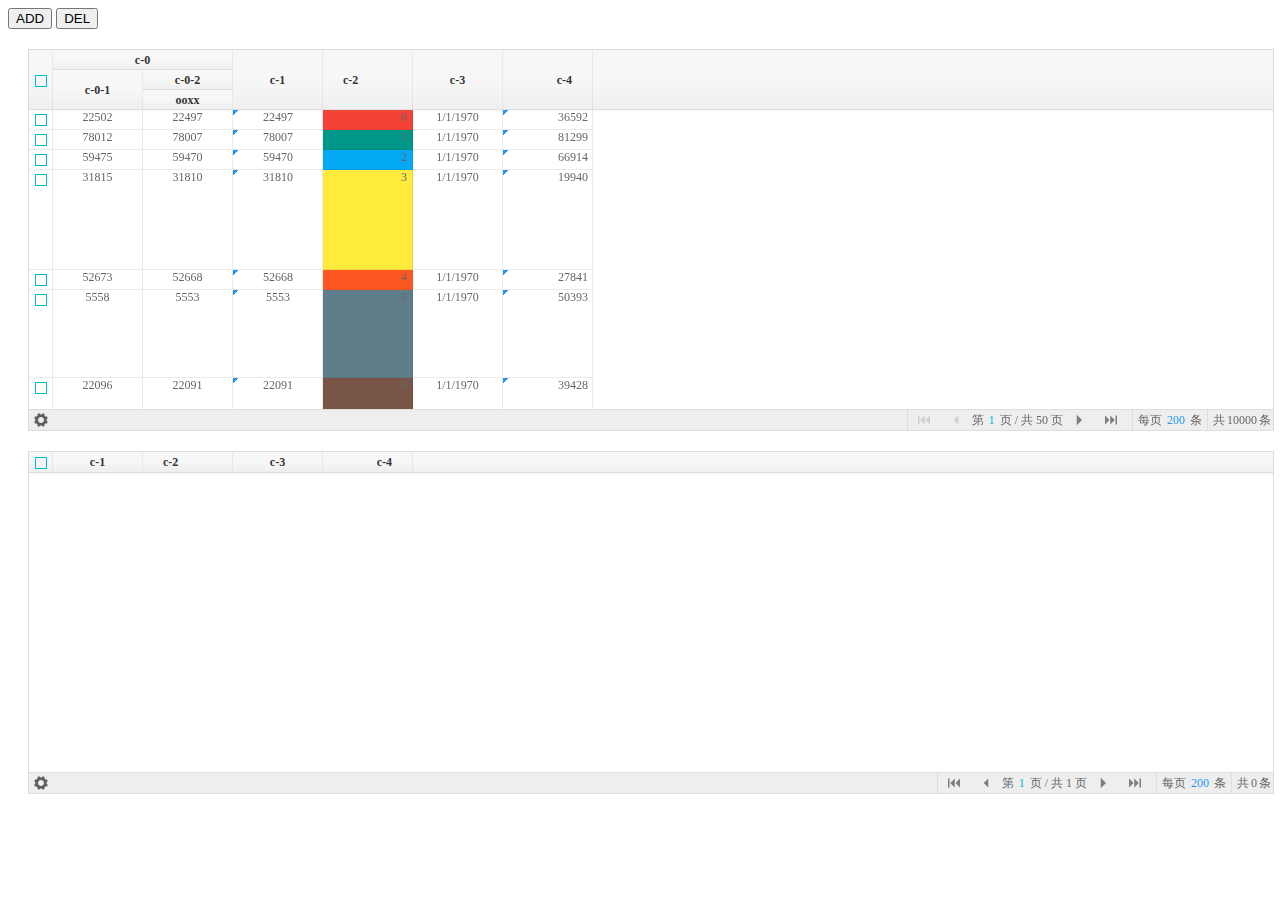
==== index.html @ 9c77acac "create" ====
<!DOCTYPE html>
<html lang="en">
<head>
	<meta charset="UTF-8">
	<title>Title</title>
	<link rel="stylesheet" href="anytable.css" type="text/css">
	<script src="http://apps.bdimg.com/libs/jquery/2.1.1/jquery.min.js"></script>
	<script src="common.js"></script>
	<script src="anytable.js"></script>
	<script src="anyrender.js"></script>
</head>
<body style="font-family: 'Microsoft YaHei'">
<button id="add">ADD</button>
<button id="del">DEL</button>
<div id="myTable1" style="margin: 20px 0 0 20px"></div>
<div id="myTable2" style="margin: 20px 0 0 20px"></div>
<script src="test.js"></script>
</body>
</html>
---- anytable.css ----
.anytable {
    border: 1px solid #ddd;
    background: #eee;
}

.flex-center{
    display: -webkit-box;
    display: -webkit-flex;
    display: -ms-flexbox;
    display: flex;
    -webkit-box-pack: center;
    -webkit-justify-content: center;
    -ms-flex-pack: center;
    justify-content: center;
}

.anytable tr {
    background-color: #fff;
}

.anytable thead tr {
    background: transparent;
}

.anytable table tr.hover {
    background: rgb(232, 232, 232);
}

.anytable table tr.sel {
    background: rgb(255, 252, 229);
}

.anytable .pageSize {
    display: inline-block;
    padding: 0 5px;
    border: 0 solid #ddd;
    margin: 0 5px;
    border-width: 0 1px;
}

.anytable .size-lis {
    position: absolute;
    bottom: 30px;
    padding: 0;
    box-shadow: 1px 2px 4px rgba(0, 0, 0, 0.55);
    box-sizing: border-box;
    border-bottom: 0;
    transition: .1s .2s ease-in-out;
    opacity: 0;
}

.anytable .show .size-lis {
    opacity: 1;
}

.anytable .size-lis:before {
    display: block;
    content: '';
    width: 13px;
    height: 13px;
    position: absolute;
    bottom: -2px;
    left: 8px;
    background: #eee;
    box-shadow: 1px 2px 4px rgba(0, 0, 0, 0.5);
    transform: rotateZ(45deg);
    z-index: 0;
}

.anytable .p-size-sel input {
    width: 50px!important;
    font-size: 12px;
}

.anytable .size-lis .size-el {
    display: block;
    padding: 1px 5px;
    width: 100%;
    box-sizing: border-box;
    margin: 0;
    color: #666;
    z-index: 5;
    position: relative;
    transition: .3s ease-in-out;
    min-height: 15px;
}

.anytable .size-lis .size-el:hover {
    background: #ccc;
    color: #00BCD4;
}

.anytable .size-lis .size-el+.size-el {
    border-top: 1px solid#dadada;
}

.anytable .p-size-sel {
    position: relative;
}

.anytable .lis-box {
    overflow: auto;
    width: 100%;
    position: relative;
    z-index: 2;
    margin: 0;
    max-height: 100px;
    margin-bottom: -5px;
    background: #eee;
}

.anytable .page {
    color: #7d7d7d;
    cursor: pointer;
    width: 10px;
    height: 20px;
    background-size: contain;
    padding: 0px 0;
}

.anytable .page svg {
    fill: transparent;
    position: relative;
    top: 2px;
    transition: .2s;
}

.anytable .page.dis {
    cursor: auto;
    pointer-events: none;
    color: #cecece;
}

.anytable .page:hover {
    color: #2196F3;
    background: #ccc;
}

.anytable .page:hover svg {
    color: #333;
}

.anytable .page svg g+g {
    fill: currentColor;
}

.anytable .pageSize div {
    display: inline-block;
    cursor: pointer;
    color: #2196F3;
    min-width: 15px;
}

.anytable .pageSize>div {
    margin: 0 5px;
}

.anytable table {
    border-collapse: collapse;
    font-size: 12px;
    color: #333;
    transform: translate3d(0,0,0);
}

.any-head>table {
    margin-top: -1px;
}

.anytable table.any-head table th div {
    border: 0;
}
.anytable .any-head{
    width: 100%;
    min-height:20px;
    position: relative;
    overflow: hidden;
    max-width: 100%;
    background: linear-gradient(#f7f7f7 50%,#efefef);
    box-shadow: rgba(189, 189, 189, 0.1) 0 1px 2px;
    z-index: 501;
    border-bottom: 1px solid #ddd;
}
.anytable .any-foot {
    position: relative;
    min-height: 20px;
    border-top: 1px solid #ddd;
    font-size: 12px;
    line-height: 20px;
    box-sizing: border-box;
    color: #666;
    z-index: 10;
    padding: 0 2px;
    margin-top: -1px;
}
.dis-select{
    -webkit-touch-callout: none;
    -webkit-user-select: none;
    -khtml-user-select: none;
    -moz-user-select: none;
    -ms-user-select: none;
    user-select: none;
}
.anytable .opt-board {
    position: relative;
    background: #fff;
    width: 100%;
    box-sizing: border-box;
    padding: 5px 6px;
    color: #404040;
    transition: .32s ease-in-out;
    height: 100%;
    overflow: auto;
    font-size: 13px;
    line-height: 18px;
    transform: translate3d(0,0,0);
    z-index: 500;
    overflow-x: hidden;
}

.anytable .opt-board .frozen-input {
    margin: 0px 0px 6px;
    font-size: 12px;
    position: relative;
    height: 18px;
    line-height: 18px;
}

.anytable .opt-board .frozen-input span {
    float: left;
    height: 100%;
    display: block;
    background: #e6e6e6;
    color: #292929;
    padding: 0 5px;
}

.anytable .opt-board .frozen-input input {
    width: 50px;
    display: block;
    float: left;
    height: 100%;
    background: #90a0ad;
    border: 0;
    color: #fff;
}

.anytable .logicTag {
    font-size: 10px;
    display: block;
    width: 12px;
    height: 12px;
    line-height: 12px;
    background: #FFEB3B;
    cursor: pointer;
    color: #000;
    font-weight: 800;
    text-align: center;
    border-radius: 50%;
    margin: 0 4px;
    transition: .2s ease-in-out;
    float: left;
    top: 3px;
    position: relative;
    box-shadow: 1px 1px 1px rgba(0, 0, 0, 0.15);
}

.anytable .logicTag.In {
    background: #FF5722;
    color: #fff;
}

.anytable .opt-board .validBox {
    float: left;
    margin: 0;
}

.anytable .opt-board .validBox * {
    float: left;
}

.anytable .validBox>* {
    float: left;
}

.anytable .validBox .disable {
    pointer-events: none;
}

.anytable .validBox input[type=checkbox] {
    top: 3px!important;
}

.anytable .validBox input:after {position: relative;left: -2px;}

.anytable .opt-board .tgBox {
    cursor: pointer;
    text-decoration: line-through;
    float: left;
    text-align: center;
    padding: 1px 2px;
    opacity: .4;
    transition: .2s ease-in-out;
    border-radius: 14px;
    font-size: 11px;
    line-height: 18px;
}

.anytable .opt-board .tgBox+input {
    margin: 0 5px 0px 2px;
}

.anytable .opt-board .tgBox.on {
    opacity: 1;
    color: #ffffff;
    text-shadow: #fff 0 0 1px;
    text-decoration: none;
}

.anytable .opt-board .tgBox:hover {
    opacity: .8;
}

.anytable .rule-detail {
    width: 100%;
    float: left;
    box-sizing: border-box;
    padding: 2px 4px;
}

.anytable .rule-detail input {
    margin: 0 0 0 5px;
    color: #171717;
    line-height: 14px;
}

.anytable .opt-board input{
    background: transparent;
    border: 1px solid rgba(0,0,0,0.2);
    outline: none;
    height: 18px;
    box-sizing: border-box;
    padding: 0 0 0 4px;
    top: 4px!important;
    border-radius: 0;
    display: inline;
}

.anytable .opt-board .selBox {
    float: left;
    margin: 5px 5px 3px;
    white-space: nowrap;
    position: relative;
}

.anytable .opt-board .selBox span,.anytable .opt-board .selBox .sel ,.anytable .opt-board .dp-icon {
    float: left;
    display: block;
    line-height: 18px;
    height: 18px;
    box-sizing: border-box;
    position: relative;
}

.anytable .opt-board .dp-icon {
    width: 14px;
    border: 1px solid rgba(0, 0, 0, 0.2);
    border-left: 0;
    border-radius: 0 1px 1px 0;
    background: rgba(0, 0, 0, 0.06);
    cursor: pointer;
    transition: .2s;
}

.anytable .opt-board .c-lis {
    position: absolute;
    left: 0;
    top: 100%;
    margin: 1px -2px;
    max-height: 0;
    transition: .2s;
    overflow: hidden;
    background: rgb(255, 255, 255);
    border: 1px solid rgba(0, 0, 0, 0.12);
    z-index: 5;
    width: auto;
    overflow-x: hidden!important;
    box-shadow: 2px 3px 4px rgba(0, 0, 0, 0.1);
}

.anytable .opt-board .c-lis>div {
    padding: 3px 5px;
    cursor: pointer;
    word-break: break-all;
    white-space: normal;
    width: 100px;
    box-sizing: border-box;
}

.anytable .opt-board .c-lis>div:hover {
    background: #d4d4d4;
    color: #080808;
    border-color: transparent;
}

.anytable .opt-board .c-lis>div+div {
    border-top: 1px solid rgba(86, 86, 86, 0.26);
}

.anytable .opt-board .dp-icon:hover {
    background: rgba(255, 255, 255, 0.25);
}

.anytable .opt-board .dp-icon:after {
    position: absolute;
    content: '';
    border: transparent 4px solid;
    top: 6px;
    right: 2px;
    display: block;
    border-top-color: #000000;
}

.anytable .opt-board .selBox .sel {
    min-width: 20px;
    border: 1px solid rgba(0, 0, 0, 0.2);
    box-sizing: border-box;
    margin-left: 3px;
    line-height: 16px;
    padding: 0px 5px;
    font-size: 12px;
}

.anytable .rules-page-nav {
    font-size: 12px;
    border-bottom: 1px solid rgba(0, 0, 0, 0.22);
    margin: 0 -5px;
}

.anytable .btn-r-clear,.anytable .btn-r-create {
    float: right;
    margin: 1px 5px -1px 0;
    cursor: pointer;
    color: #000;
    opacity: .7;
    transition: .2s ease-in-out;
}

.anytable .btn-r-create:before,.anytable .btn-r-clear:before {
    float: left;
    content: '';
    display: block;
    height: 7px;
    width: 7px;
    background: #F44336;
    margin: 6px 3px;
    border-radius: 50%;
}

.anytable .btn-r-create:before {
    background: #9dff2b;
}

.anytable .btn-r-clear:hover, .anytable .btn-r-create:hover {
    opacity: 1;
}

.anytable .rules-page-nav:after {content: '';display: block;clear: both;}

.anytable .rules-page-nav>span {
    padding: 0px 8px;
    opacity: .6;
    border-radius: 3px 3px 0 0;
    transition: .2s ease-in-out;
    cursor: pointer;
    display: block;
    float: left;
    border: rgba(255, 255, 255, 0.42) 1px solid;
    border-bottom: 0;
    margin-left: 8px;
}

.anytable .rules-page-nav>span:hover,.anytable .rules-page-nav>span.on {
    opacity: 1;
    background: rgba(255, 255, 255, 0.21);
}

.anytable .rules-page-nav>span.on {
    color: #ffffff;
    background: #607D8B;
    border-color: transparent;
}

.anytable .opt-board h5 {
    margin: 0 0 5px;
    border-bottom: 1px dashed rgba(0, 0, 0, 0.28);
    padding: 1px 3px 4px;
    font-size: 12px;
    font-weight: 200;
}

.anytable .col-field {
    margin: 0 10px 5px 0;
    cursor: pointer;
    display: inline-block;
    font-size: 12px;
}
.anytable .col-field.active{
    box-shadow:0 0 2px #00BCD4
}
.anytable .col-field.disable{
    pointer-events:none;
    opacity:.2;
}

.anytable .col-field td {
    border: 1px solid #e2e2e2;
    padding: 0px 3px;
}

.anytable .col-field td.title {
    display: block;
    width: 100%;
    height: 100%;
    border: 0;
}

.anytable .col-field td.title label {
    width: 100%;
    text-align: left;
    display: flex;
    cursor: pointer;
    font-size: 12px;
    height: 100%;
    margin: 0;
    padding: 0;
    align-items: center;
    color: #000;
}

.anytable .col-field tr>td:nth-child(2) {
    min-width: 100px;
}

.anytable .col-field input[type=number] {
    border: 0;
    position: absolute;
    left: 0;
    right: 0;
    top: 0!important;
    bottom: 0;
    width: 100%;
    color: #000;
    box-shadow: none;
}

.anytable .col-field tr:nth-child(1) {
    background: #e2e2e2;
    display: block;
    padding: 0px 3px;
    height: 18px;
    overflow: hidden;
    line-height: 15px;
    color: #313131;
    transition: .2s ease-in-out;
}

.anytable .col-field tr:nth-child(1):hover {
    background: #d2d2d2;
}

.anytable .col-field.hover {
    position: absolute;
    background: rgba(0, 0, 0, 0.1);
    padding: 2px 4px 3px;
    margin: -2px -4px -3px;
    pointer-events: none;
}

.anytable .col-field.clone {
    pointer-events: none;
    opacity: .3;
}

.anytable .col-field span {
    padding-left: 5px;
}

.anytable .col-field input[type=checkbox] {
    color: #00BCD4;
    top: -2px !important;
}

.anytable .col-field td input[type="checkbox"] {
    top: 0!important;
}

.anytable .col-field input[type=checkbox]:after {
    position: relative;
    left: -2px;
}

.anytable .opt-out {
    position: absolute;
    left: 0;
    right: 0;
    overflow: hidden;
    opacity: .93;
    z-index: 500;
}

.anytable .opt-board.show {
    opacity: 1;
}

.any-foot .opt {
    width: 20px;
    height: 20px;
    float: left;
    background: no-repeat center url([data-uri]);
    background-size: 14px 14px;
    opacity: .7;
    transition: .2s ease-in-out;
    cursor: pointer;
}

.any-foot .opt:hover {
    opacity: 1;
    transform: rotateZ(360deg);
}

.anytable .any-foot .now {
    cursor: pointer;
}

.anytable .any-foot .goto {
    display: inline-block;
    top: 0px;
    position: relative;
}

.anytable .any-foot .page-num {
    display: inline-block;
    min-width: 10px;
    text-align: center;
    color: #00BCD4;
}

.anytable .any-foot .nav {
    display: inline-block;
    border-left: 1px solid #ddd;
    margin: 0;
    font-size: 12px;
}

.anytable .any-foot .goto input,.anytable .p-size-sel input {
    border: 1px solid #ddd;
    margin: 0 3px!important;
    width: 64px;
    background: #fdfdfd;
    line-height: 16px;
    height: 19px;
    outline: none;
    box-sizing: border-box;
    padding: 0;
    font-size: 12px;
    top: -1px;
    position: relative;
}

.anytable .any-foot .goto button,.anytable .p-size-sel button {
    border: 0;
    outline: none;
    cursor: pointer;
    background: #607D8B;
    color: #fff;
    height: 17px;
    padding: 0 6px;
    font-size: 12px;
    opacity: .8;
    position: relative;
    top: -1px;
    line-height: 17px;
    transition: .2s ease-in-out;
}

.anytable .any-foot .goto button:hover,.anytable .p-size-sel button:hover {
    opacity: 1;
}

.anytable .any-foot:after {
    clear: both;
    content: '';
    display: block;
}

.anytable th {
    transition-property: background-color;
    transition-timing-function: ease-in-out;
    transition-duration: .2s;
}

.anytable th>div[class^='anycell_'].asc:before,
.anytable th>div[class^='anycell_'].desc:before{
    border:4px solid transparent;
    content:'';
    position:absolute;
    display:block;
    left:5px;
    top: 4px;
    border-bottom-color: #777;
}
.anytable th>div[class^='anycell_'].desc:before{
    border-bottom-color:transparent;
    border-top-color: #777;
    top:9px;
}

.anytable .any-head>table>thead>tr>th:last-child>div[class^='anycell_'] {
    margin-right: -1px;
}


.anytable th>div[class^='anycell_'],.anytable td>div[class^='anycell_'] {
    border: solid rgba(45, 45, 45, 0.1);
    border-width: 0px 1px 1px 0px;
    background: inherit;
}

.anytable th>div[class^='anycell_'] {
    padding: 0 20px;
    display: flex;
    align-items: center;
    box-sizing: border-box;
    overflow: hidden;
    min-height: 20px;
    border-top: 1px solid #ddd;
    border-bottom: 0;
    white-space: nowrap;
    height: 20px;
    line-height: 20px;
    border-right: 1px solid rgba(119, 119, 119, 0.1)!important;
    background: inherit;
}

.anytable .th-opt {
    position: absolute;
    width: 10px;
    height: 20px;
    right: 5px;
    top: 50%;
    margin-top: -10px;
    transition: .2s ease-in-out;
    cursor: pointer;
    opacity: 0;
}

.anytable th:hover .th-opt {
    opacity: .5;
}

.anytable .th-opt:hover, .anytable .th-opt.on {
    opacity: 1!important;
}

.anytable .th-opt>div {
    box-sizing: border-box;
    width: 6px;
    height: 1px;
    position: absolute;
    background: #000000;
    left: 0;
    transition: .2s ease-in-out;
    top: 50%;
    margin: -1px 2px;
}

.anytable .th-opt:hover>div {
    background: #009688;
    margin: 0;
    width: 10px;
}

.anytable .th-opt:hover>div:nth-child(1) {
    height: 2px;
    top: 5px;
}

.anytable .th-opt:hover>div:nth-child(2) {
    top: 9px;
    height: 2px;
}

.anytable .th-opt:hover>div:nth-child(3) {
    top: 9px;
}

.anytable .th-opt:hover>div:nth-child(4) {
    height: 2px;
    top: 13px;
}

.anytable .th-opt.on>div {width: 4px!important;height: 4px!important;background: #00BCD4;margin: 0;}

.anytable .th-opt.on>div:nth-child(1) {top: 5px;left: 0px;}

.anytable .th-opt.on>div:nth-child(2) {top: 5px;left: 6px;}

.anytable .th-opt.on>div:nth-child(3) {top: 11px;left: 0;}

.anytable .th-opt.on>div:nth-child(4) {top: 11px;left: 6px;}

.anytable th,.anytable td {
    box-sizing: border-box;
    padding: 0;
}

.anytable td>div[class^='anycell_'] {
    padding: 0 5px 0px;
    box-sizing: border-box;
    overflow: hidden;
    bottom: 0px;
    position: relative;
    color: #666;
}

.anytable input.any-edit {
    border: 0;
    margin: 0!important;
    box-sizing: border-box;
    border-radius: 0px;
    box-shadow: none;
    padding: 0 2px;
    line-height: inherit;
    height: inherit;
    width: inherit;
    position: absolute;
    left: 0px;
    top: 0px;
}

.anytable span.any-edit {
    display: block;
    width: inherit;
    height: inherit;
    position: absolute;
    left: 0;
    top: 0;
    background: linear-gradient(135deg,#2196F3 4px,transparent 4px);
    padding: inherit;
    box-sizing: border-box;
}

.anytable td {
    border: 0;
    background-color: inherit;
    position: relative;
}

.anytable th {
    color: #333;
    padding: 0;
    position: relative;
}

.anytable>.any-head>table>thead tr>th {
    background: linear-gradient(#f7f7f7 50%,#efefef);
}

.anytable>.any-head>table>thead tr>th>table th {
}

.anytable th>div.resize {
    cursor: col-resize;
}

.anytable th.fake {
    background: #ccc!important;
    box-shadow: inset 1px 2px 6px #888;
    border: 0;
    outline:none;
    z-index:99998!important;
    display: block;
}

.anytable th.fake * {
    background: transparent!important;
}

.anytable .dragCopy {
    background:linear-gradient(#f7f7f7 50%,#efefef);
    position: absolute!important;
    top: 0px;
    box-shadow: 0 2px 3px rgba(0, 0, 0, 0.4);
    pointer-events: none;
    outline: none;
    z-index:99999!important;
    font-size: 13px;
}

.anytable .dragCopy tr {
    background: transparent;
}

.anytable-loading {
    position: absolute;
    font-size: 11px;
    left: 0;
    right: 0;
    top: 0;
    bottom: 0;
    display: -webkit-box;
    display: -webkit-flex;
    display: -ms-flexbox;
    display: flex;
    -webkit-box-pack: center;
    -webkit-justify-content: center;
    -ms-flex-pack: center;
    justify-content: center;
    -webkit-box-align: center;
    -webkit-align-items: center;
    -ms-flex-align: center;
    align-items: center;
    -webkit-flex-flow: wrap;
    -ms-flex-flow: wrap;
    flex-flow: wrap;
    -webkit-align-content: center;
    -ms-flex-line-pack: center;
    align-content: center
}

.anytable .mask {
    opacity: 0;
    background: #fff;
    position: absolute;
    left: 0px;
    right: 0;
    top: 0;
    bottom: 0;
    transition: .3s ease-in-out;
    z-index: 501;
}

.anytable .mask.show {
    opacity: 1;
}

.anytable-loading span {
    display: block;
    height: 29px;
    width: 29px;
    background: url(img/load.svg) no-repeat -1px -1px;
    background-size: cover;
    -webkit-transform-origin: 50% 50%;
    -ms-transform-origin: 50% 50%;
    transform-origin: 50% 50%;
    -webkit-transform: translate3d(0, 0, 0);
    transform: translate3d(0, 0, 0);
    -webkit-animation: load infinite 2s linear;
    animation: load infinite 2s linear
}

.anytable-loading div {
    width: 100%;
    text-align: center;
    font-size: 11px;
    color: #666;
    padding-top: 6px;
    -webkit-animation: load-text 1s both infinite;
    animation: load-text 1s both infinite;
    position: relative
}

.anytable-loading div:after {
    content: '';
    position: absolute;
    -webkit-animation: loading 2s infinite both;
    animation: loading 2s infinite both
}

.anytable input[type=checkbox] {
    cursor: pointer;
    border-radius: 0;
    background: transparent;
    color: #00BCD4;
    -webkit-box-align: center;
    -webkit-align-items: center;
    -ms-flex-align: center;
    align-items: center;
    -webkit-appearance: none;
    -moz-appearance: none;
    -ms-appearance: none;
    -o-appearance: none;
    -webkit-box-pack: center;
    -webkit-justify-content: center;
    -ms-flex-pack: center;
    justify-content: center;
    width: 12px;
    outline: none;
    height: 12px;
    position: relative;
    display: -webkit-inline-flex;
    display: -ms-inline-flexbox;
    display: inline-flex;
    margin: 0 !important;
    border: 1px solid currentColor;
}

.anytable th input[type=checkbox] {
    left: 0px;
}

.anytable input[type=checkbox][disabled] {
    color: #828282
}

.anytable input[type=checkbox]:after {
    background: transparent;
    content: '';
    display: block;
    width: 6px;
    height: 6px
}

.anytable input[type=checkbox]:checked:after {
    background: currentColor;
}

@-webkit-keyframes load {
    0% {
        -webkit-transform: rotate(-180deg);
        transform: rotate(-180deg)
    }

    100% {
        -webkit-transform: rotate(180deg);
        transform: rotate(180deg)
    }
}

@keyframes load {
    0% {
        -webkit-transform: rotate(-180deg);
        transform: rotate(-180deg)
    }

    100% {
        -webkit-transform: rotate(180deg);
        transform: rotate(180deg)
    }
}

@-webkit-keyframes load-text {
    0% {
        opacity: 1;
        filter: alpha(opacity=100);
        -ms-filter: "progid:DXImageTransform.Microsoft.Alpha(Opacity=100)"
    }

    50% {
        opacity: .4;
        filter: alpha(opacity=40);
        -ms-filter: "progid:DXImageTransform.Microsoft.Alpha(Opacity=40)"
    }

    100% {
        opacity: 1;
        filter: alpha(opacity=100);
        -ms-filter: "progid:DXImageTransform.Microsoft.Alpha(Opacity=100)"
    }
}

@keyframes load-text {
    0% {
        opacity: 1;
        filter: alpha(opacity=100);
        -ms-filter: "progid:DXImageTransform.Microsoft.Alpha(Opacity=100)"
    }

    50% {
        opacity: .4;
        filter: alpha(opacity=40);
        -ms-filter: "progid:DXImageTransform.Microsoft.Alpha(Opacity=40)"
    }

    100% {
        opacity: 1;
        filter: alpha(opacity=100);
        -ms-filter: "progid:DXImageTransform.Microsoft.Alpha(Opacity=100)"
    }
}

@-webkit-keyframes loading {
    0% {
        content: ''
    }

    20% {
        content: '.'
    }

    40% {
        content: '..'
    }

    60% {
        content: '...'
    }

    80% {
        content: ''
    }

    100% {
        content: ''
    }
}

@keyframes loading {
    0% {
        content: ''
    }

    20% {
        content: '.'
    }

    40% {
        content: '..'
    }

    60% {
        content: '...'
    }

    80% {
        content: ''
    }

    100% {
        content: ''
    }
}
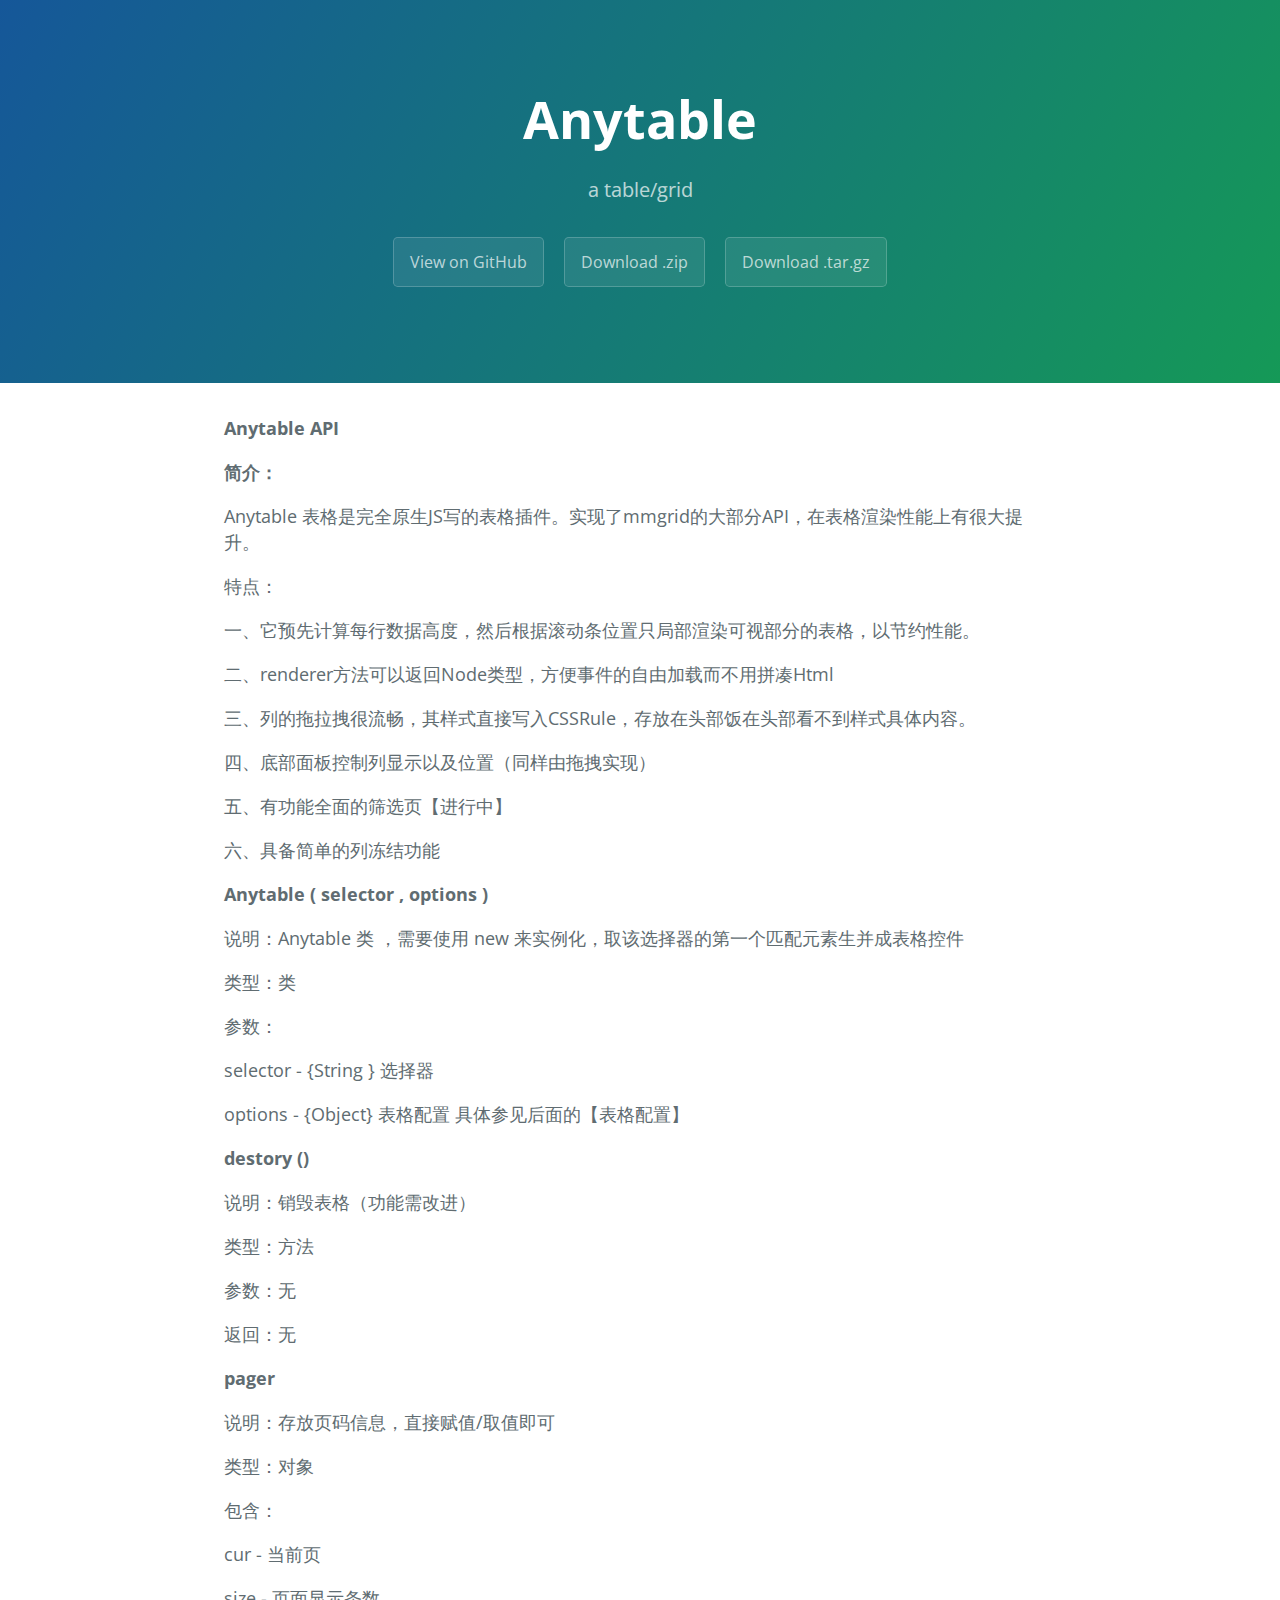
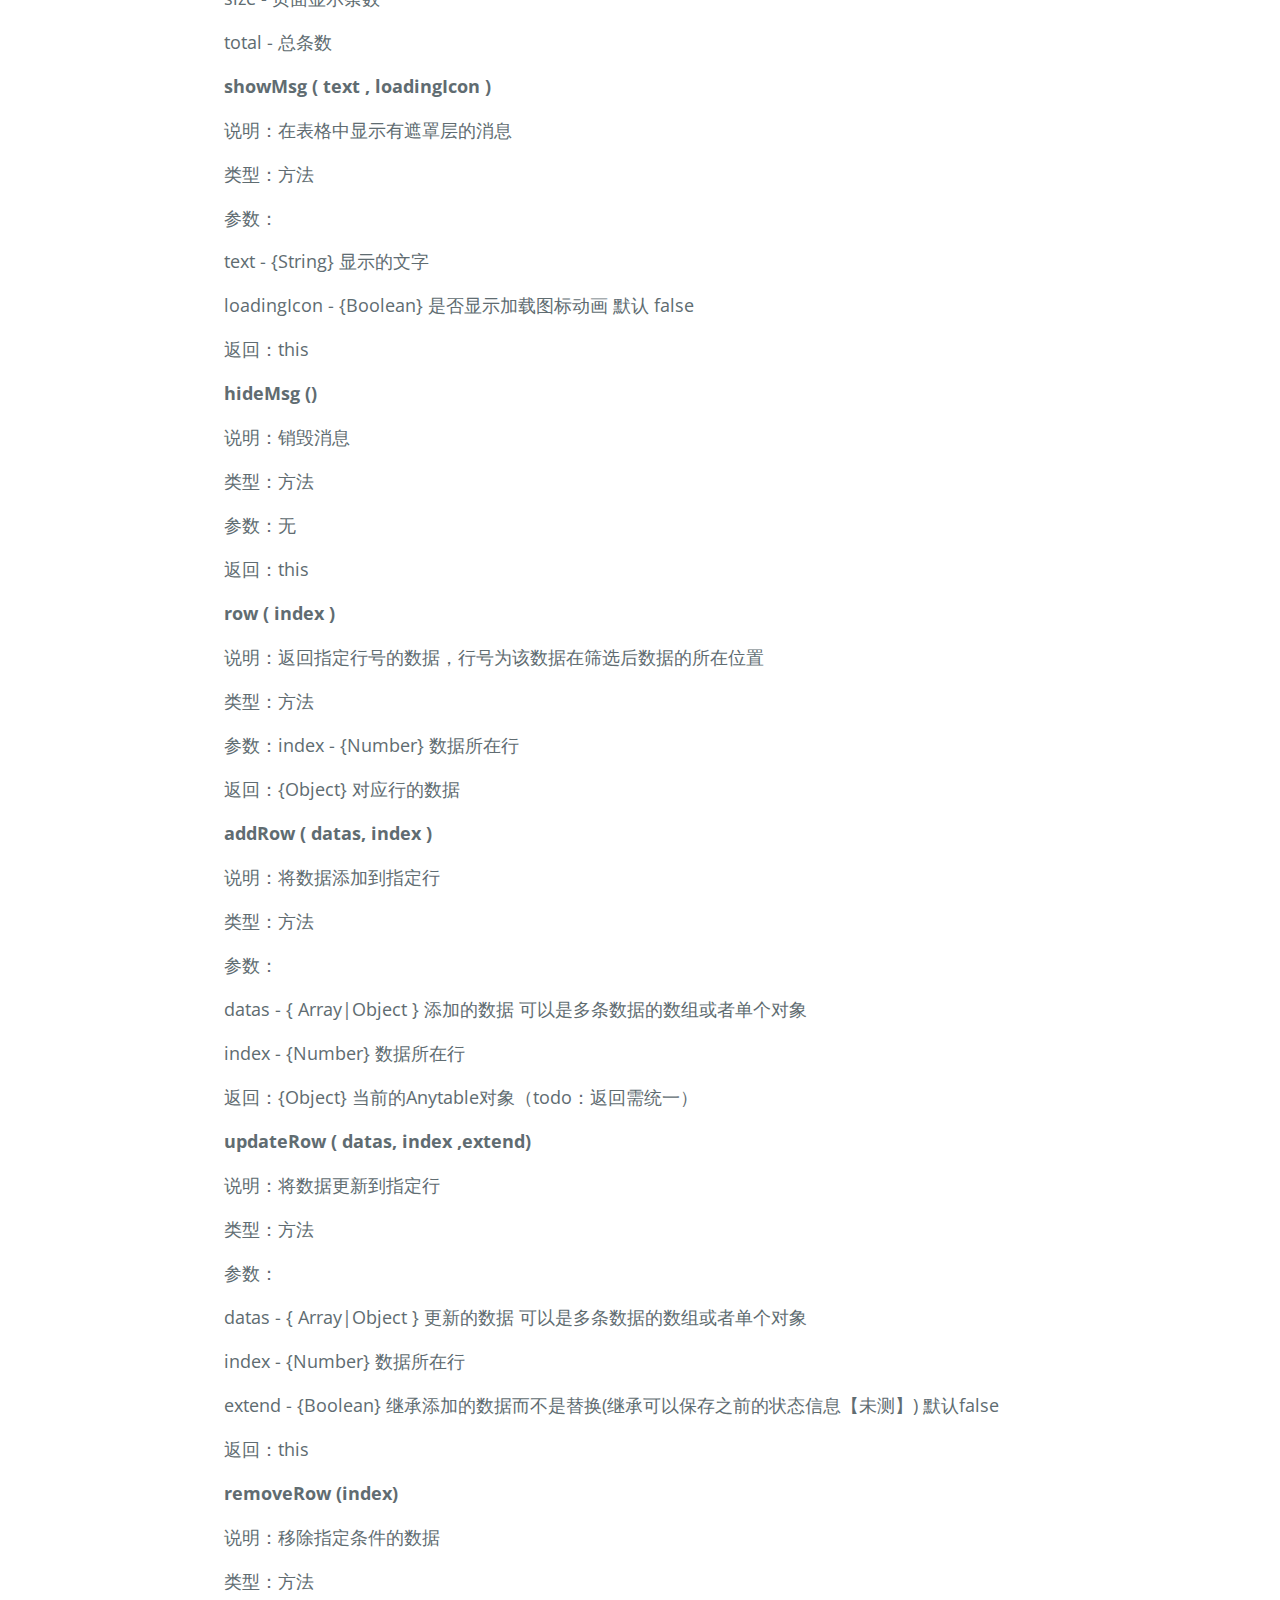
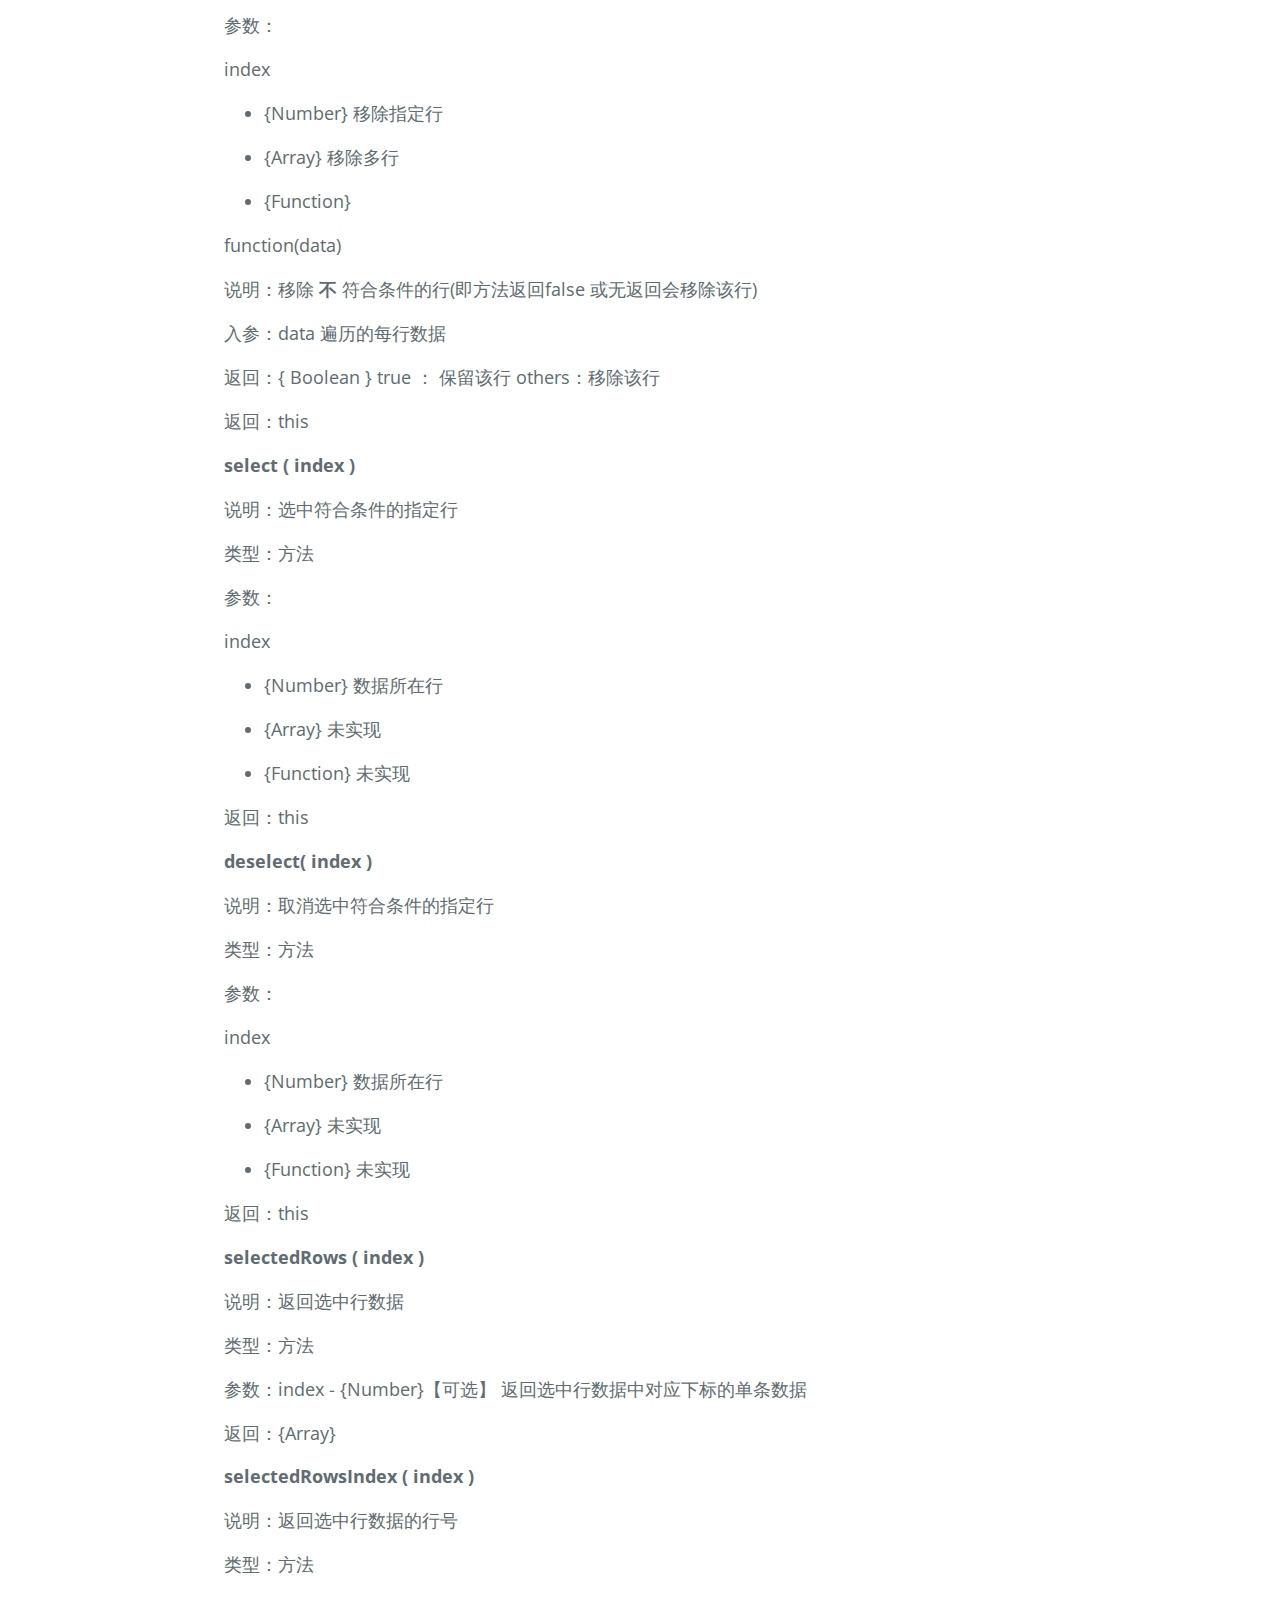
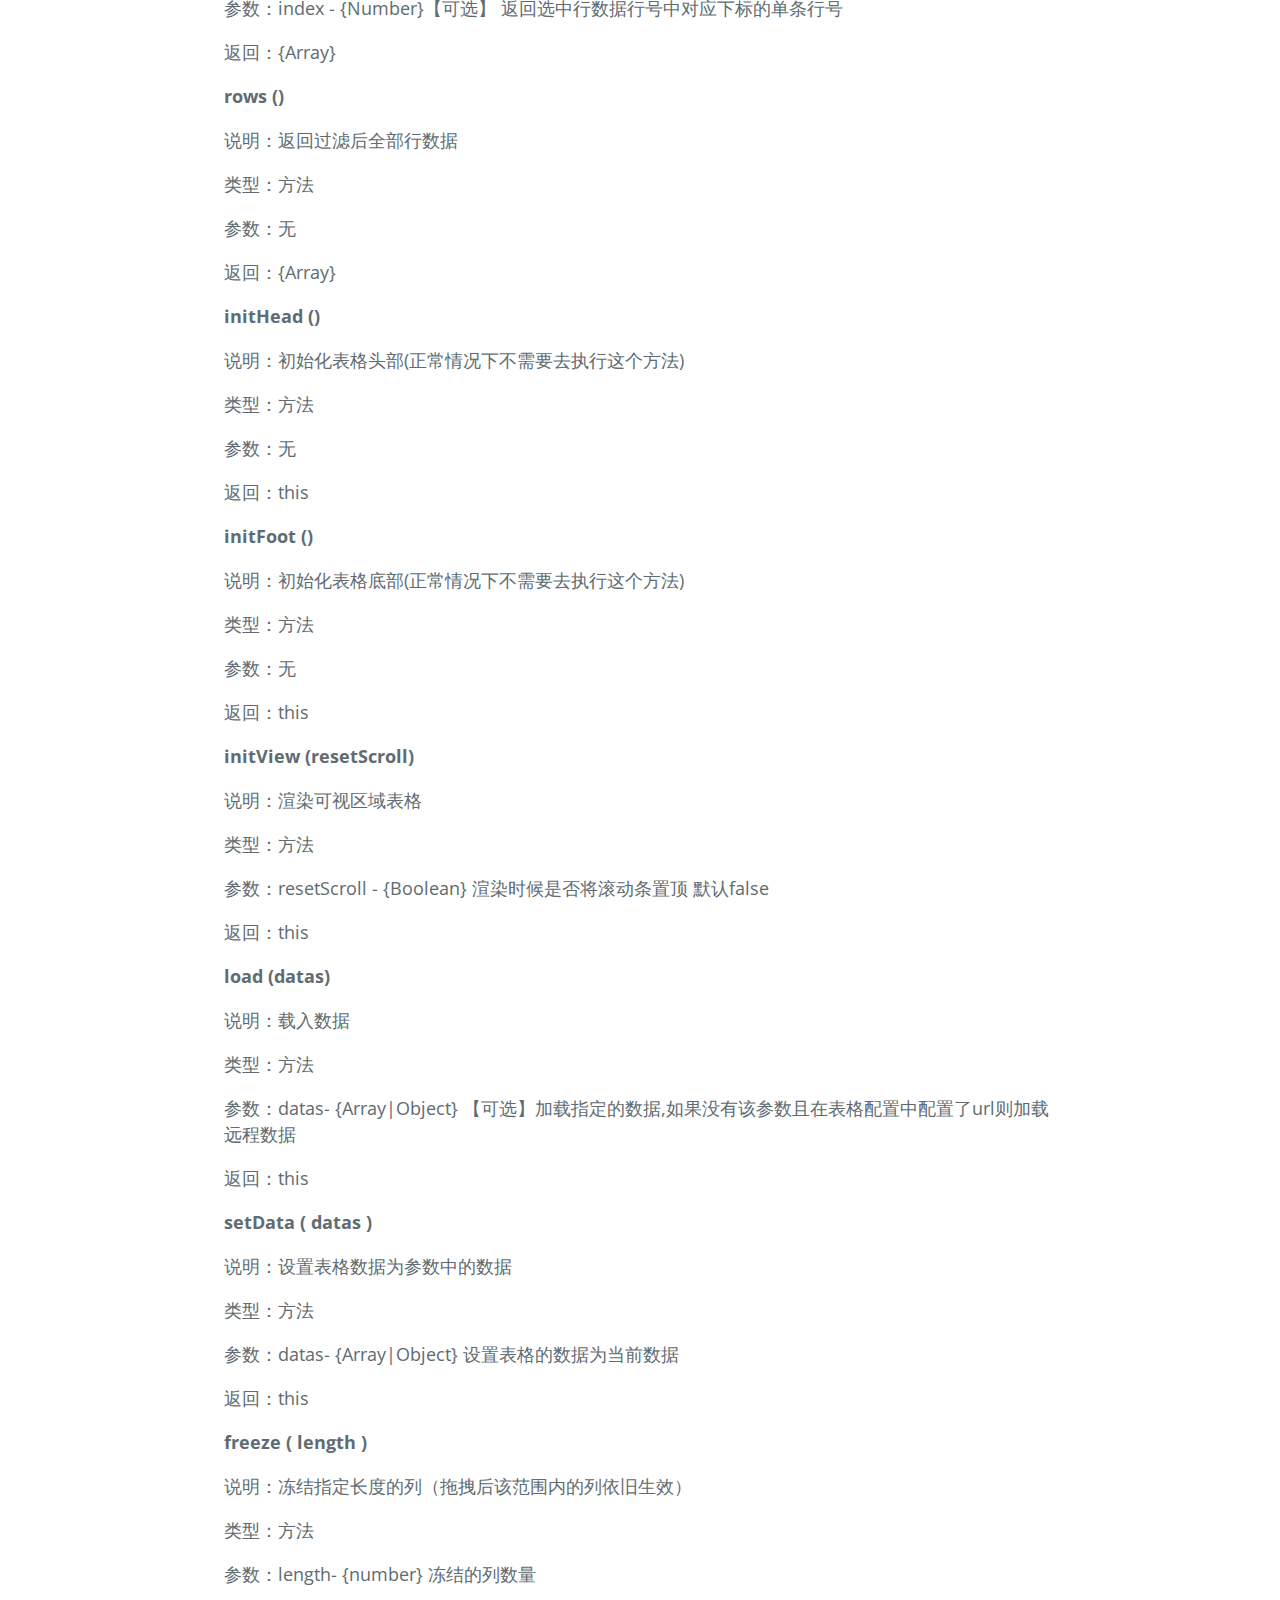
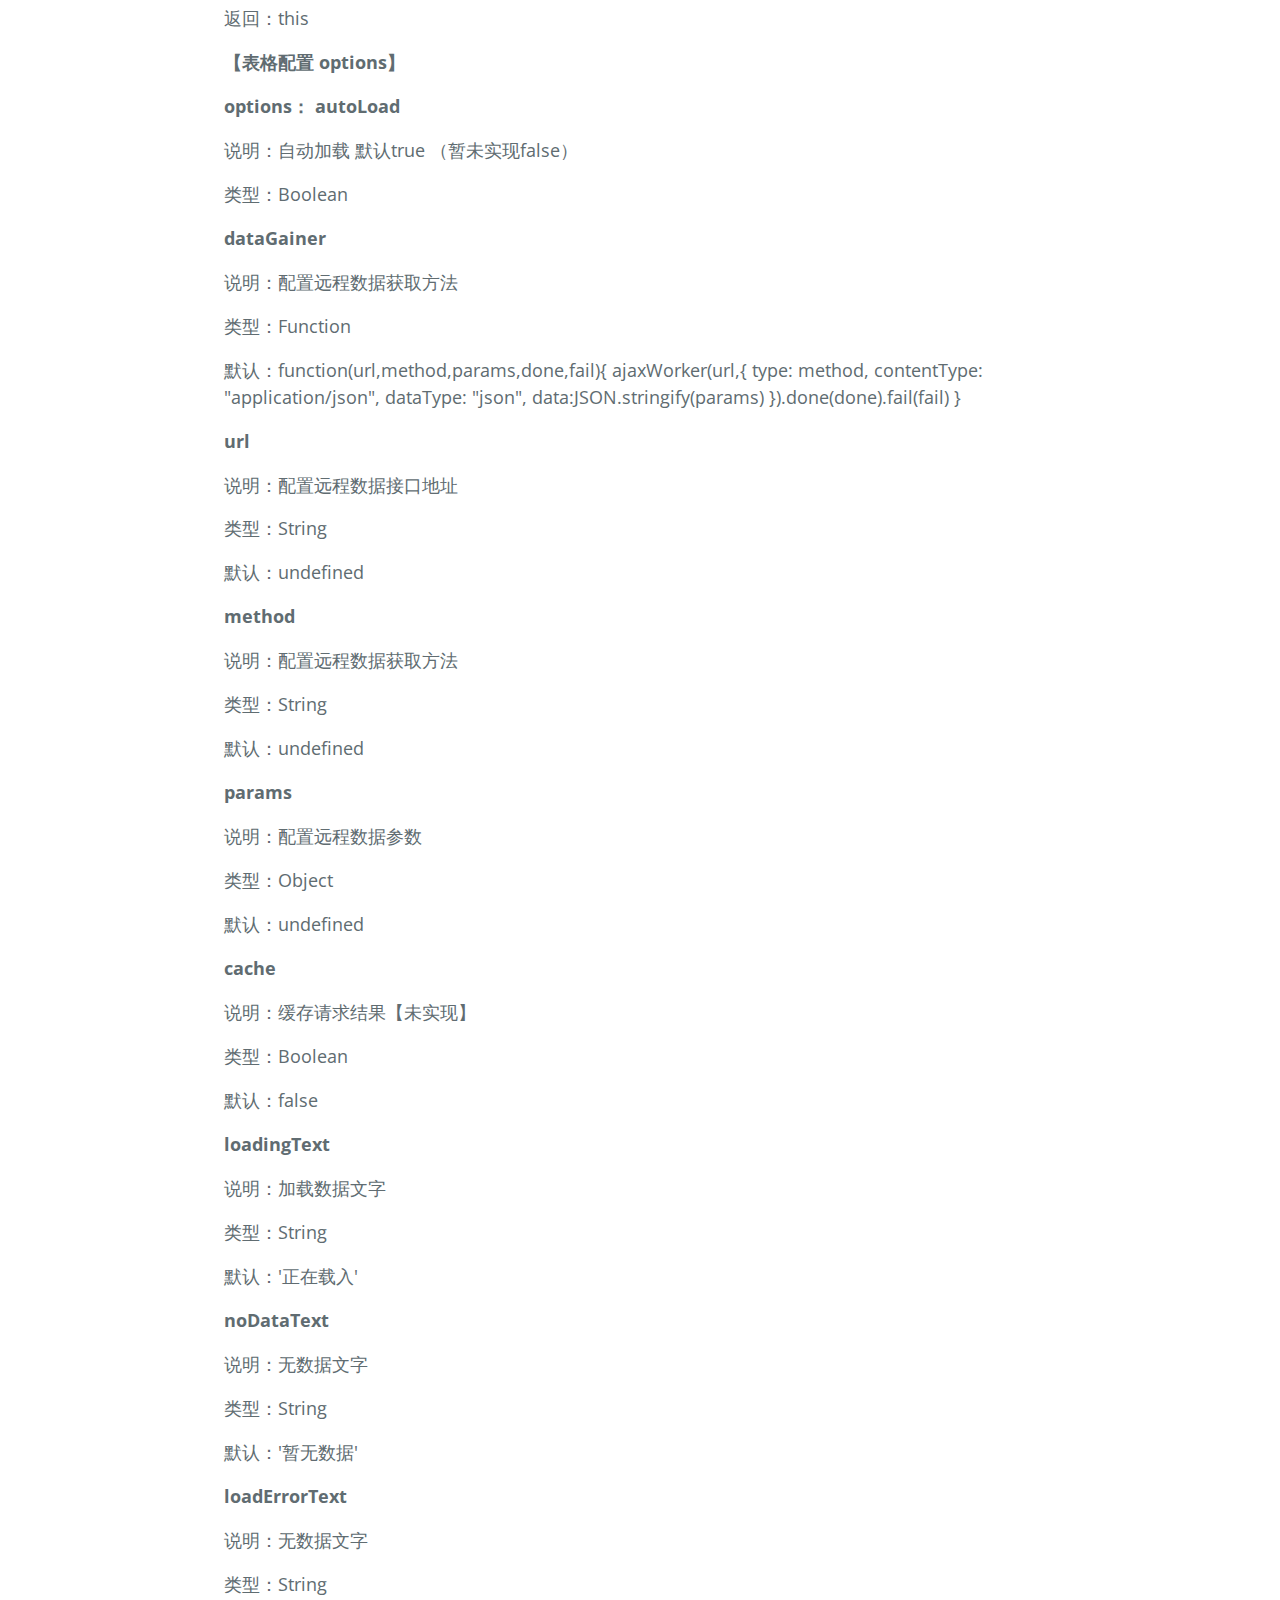
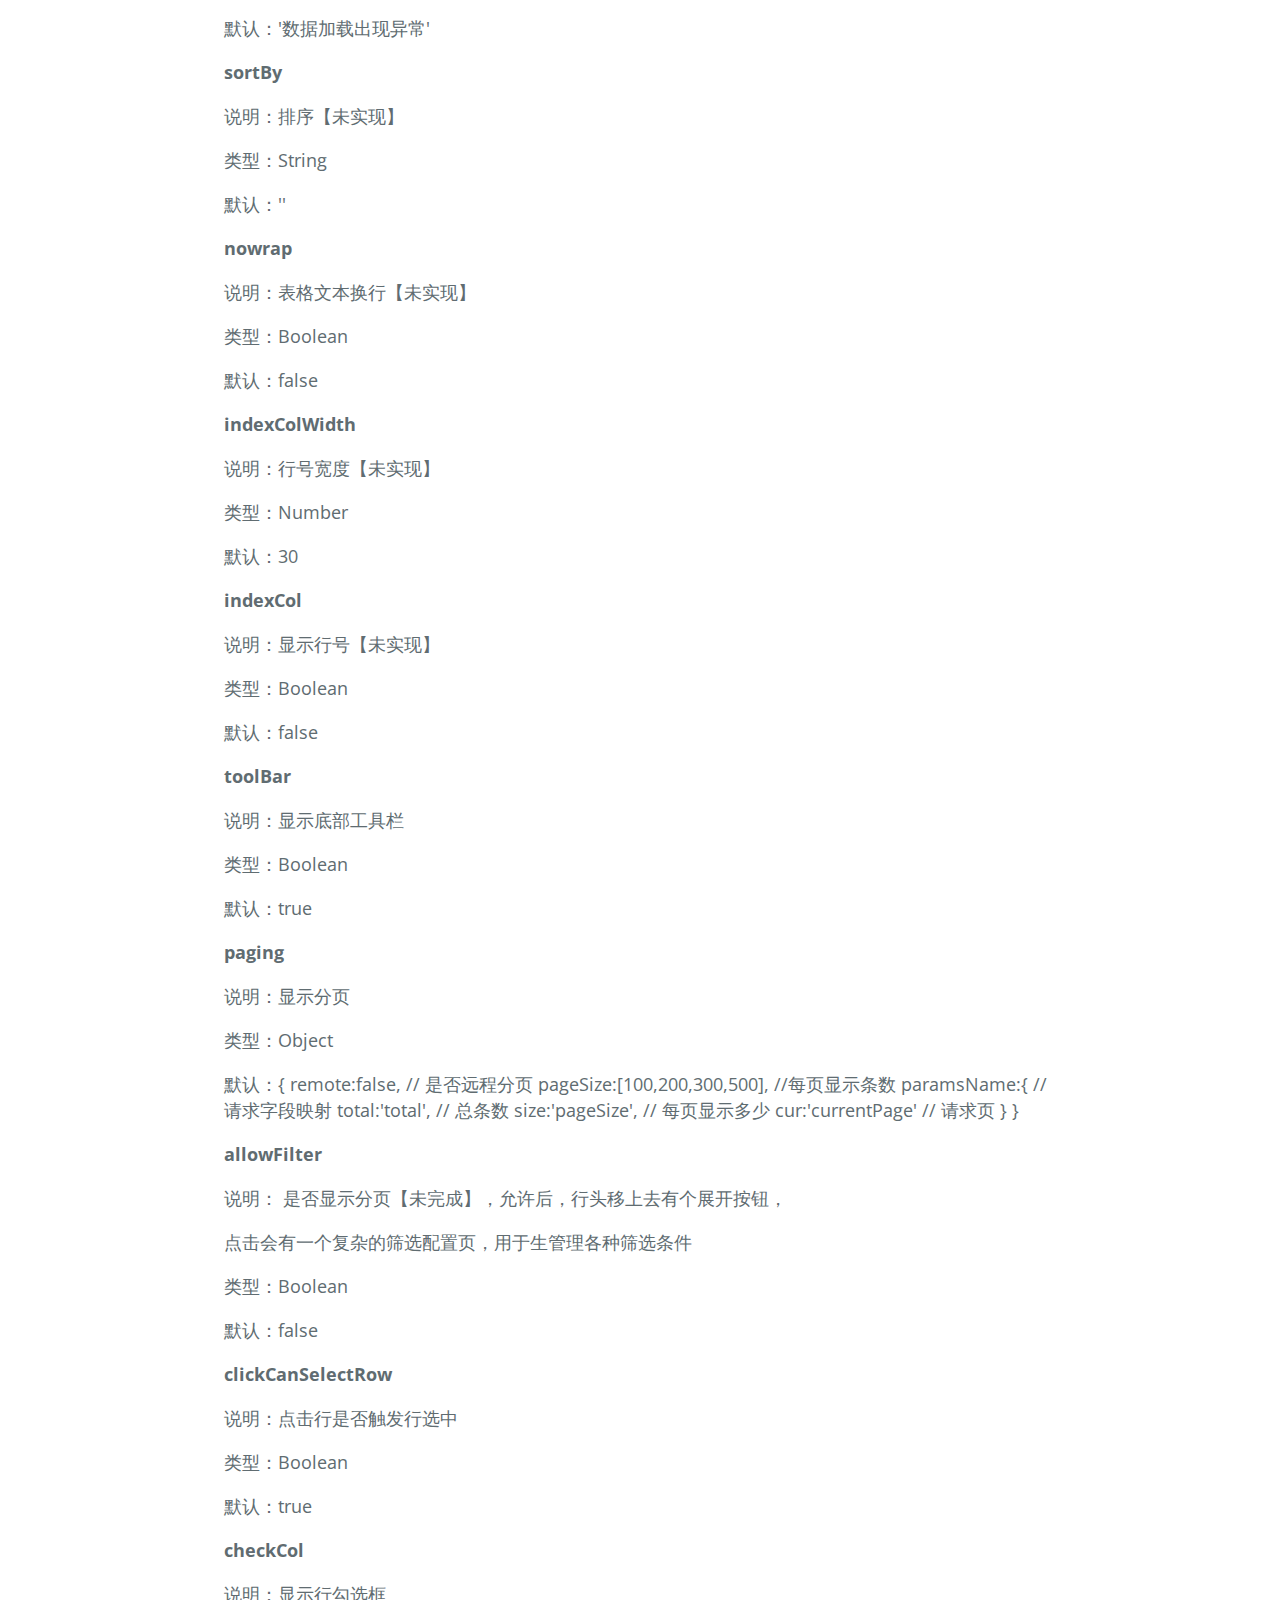
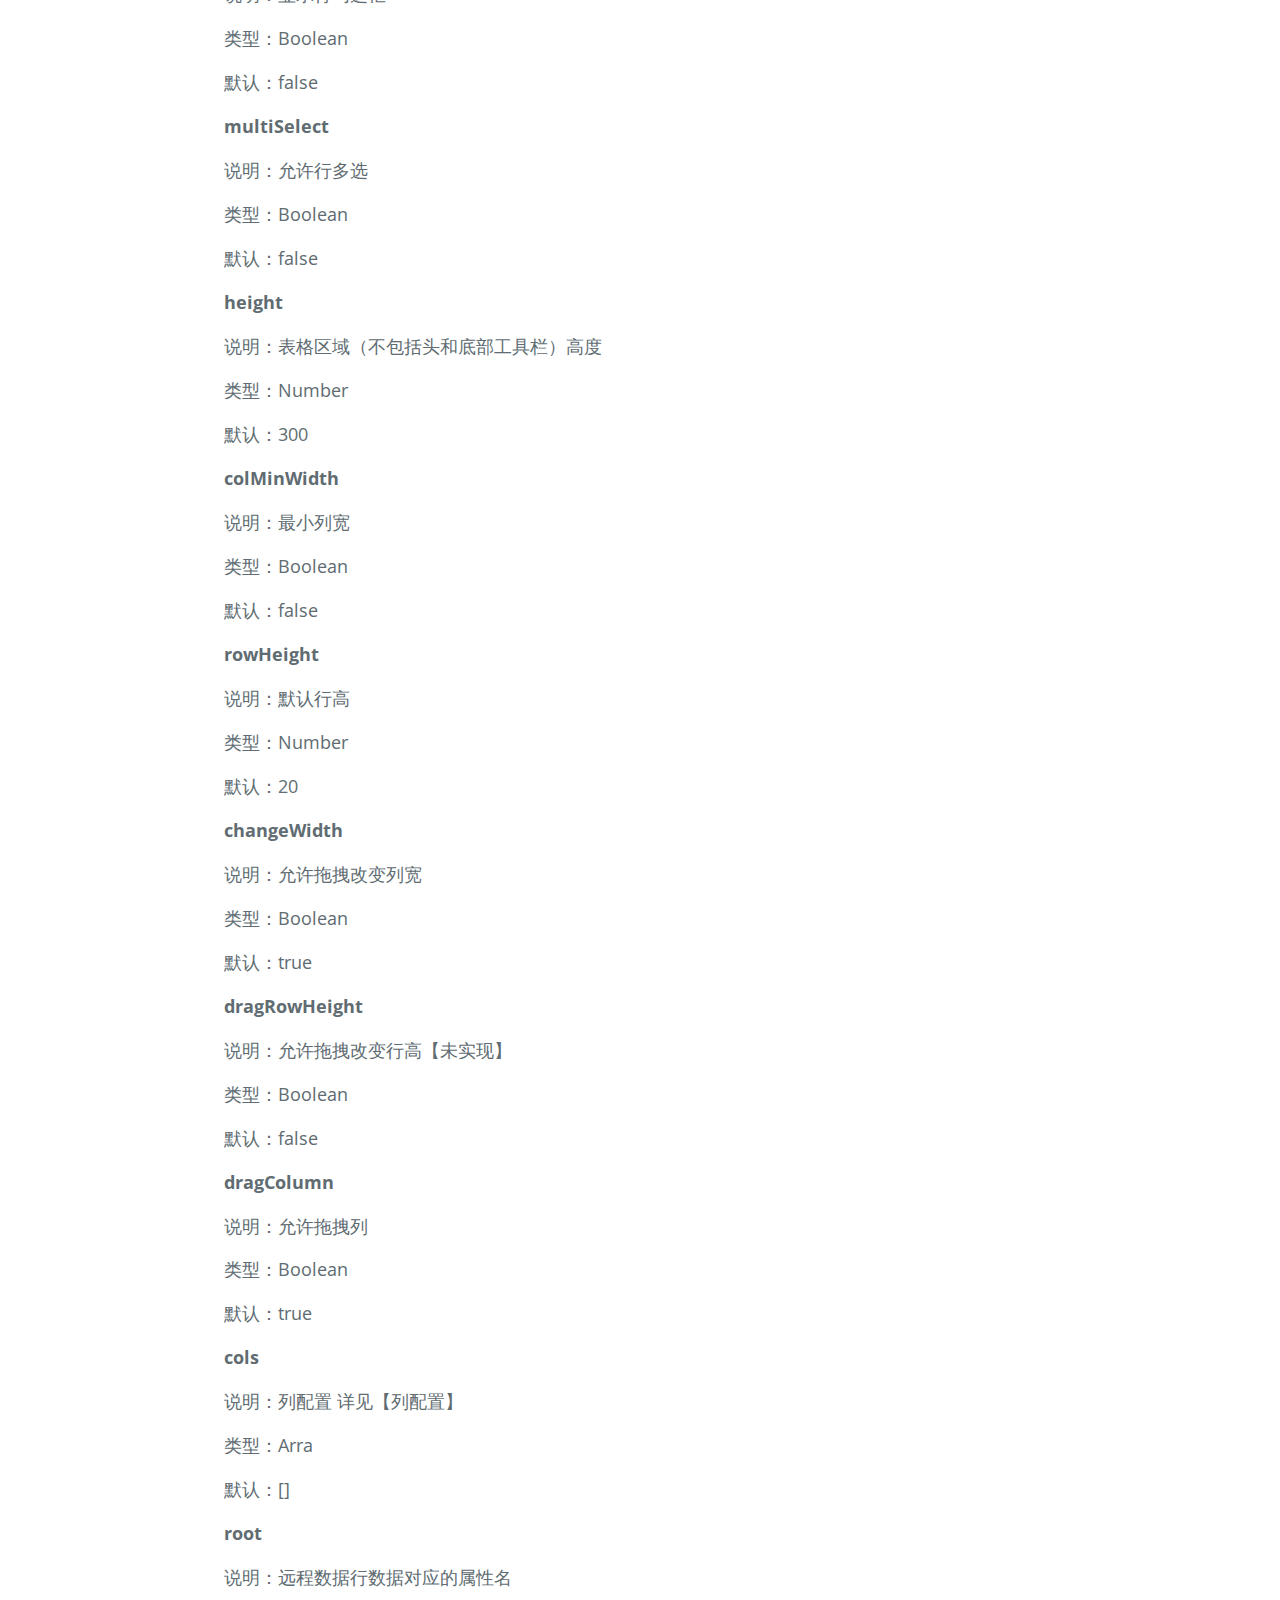
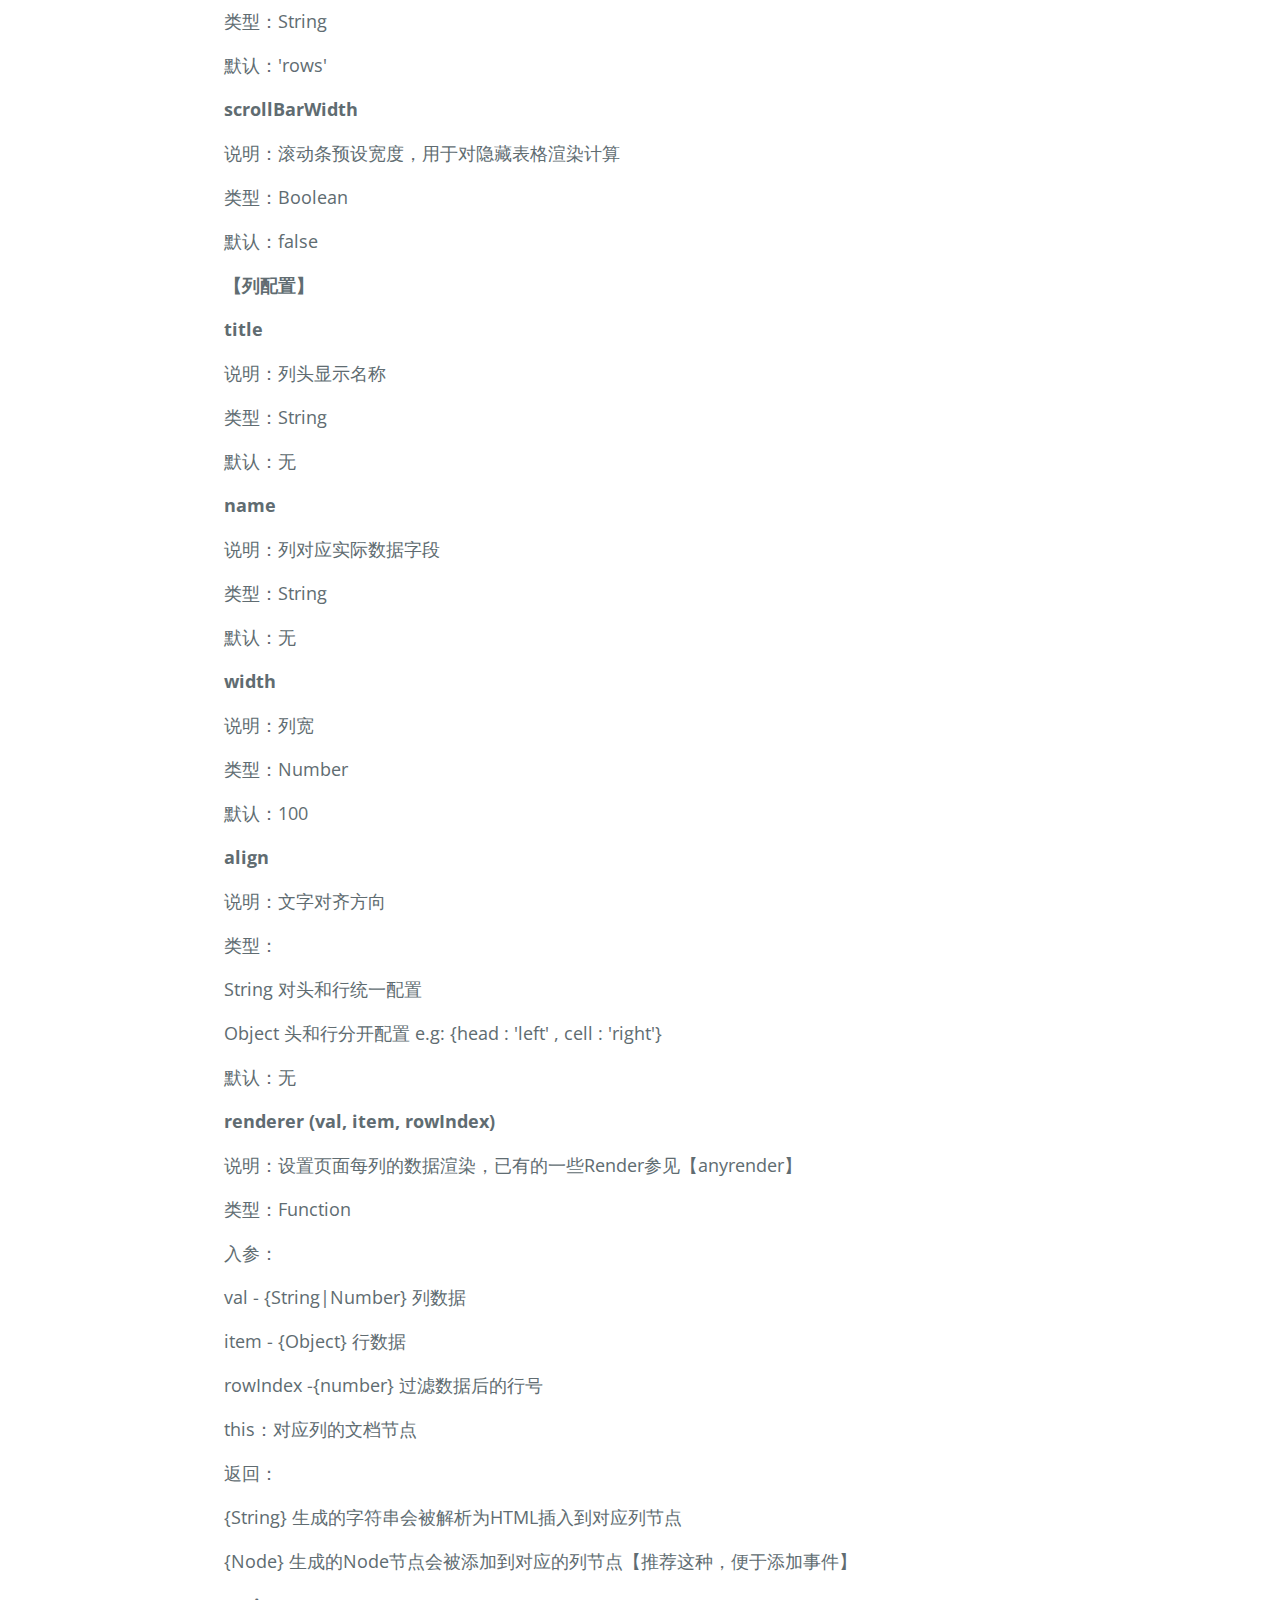
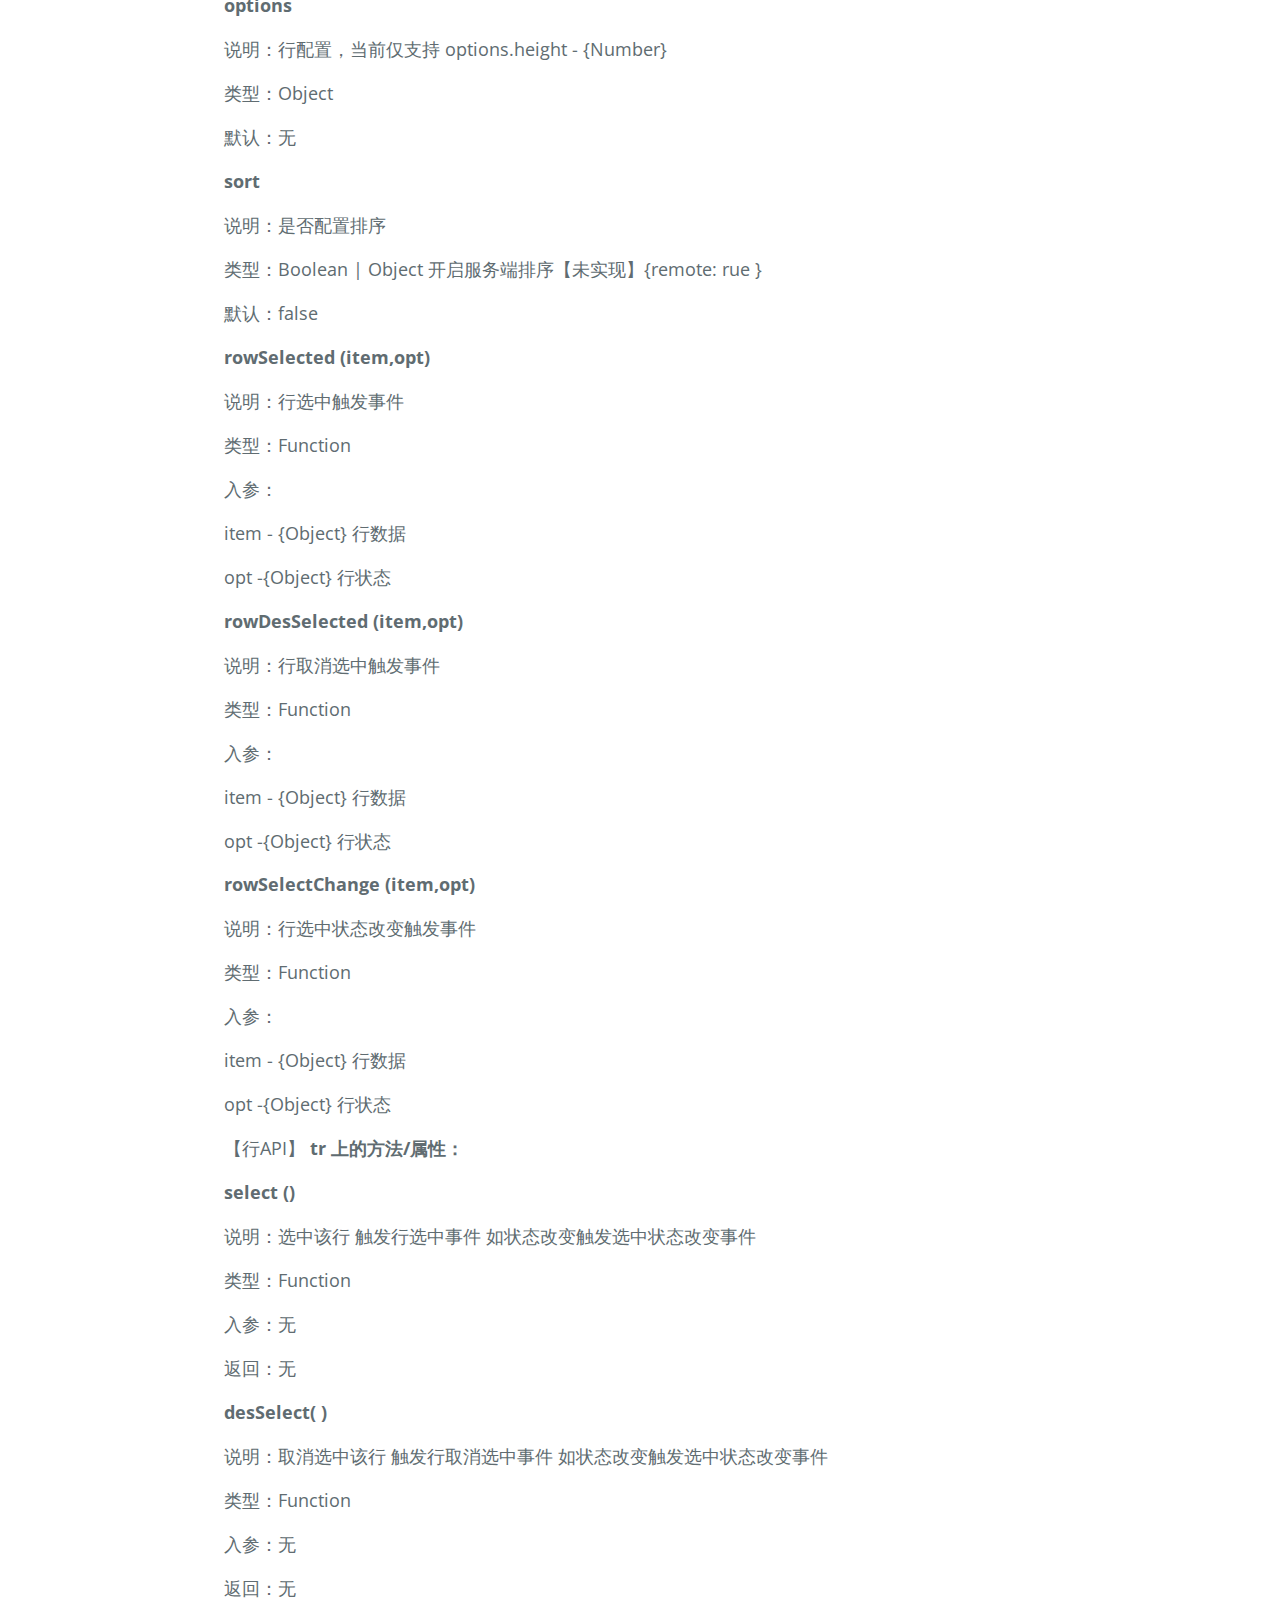
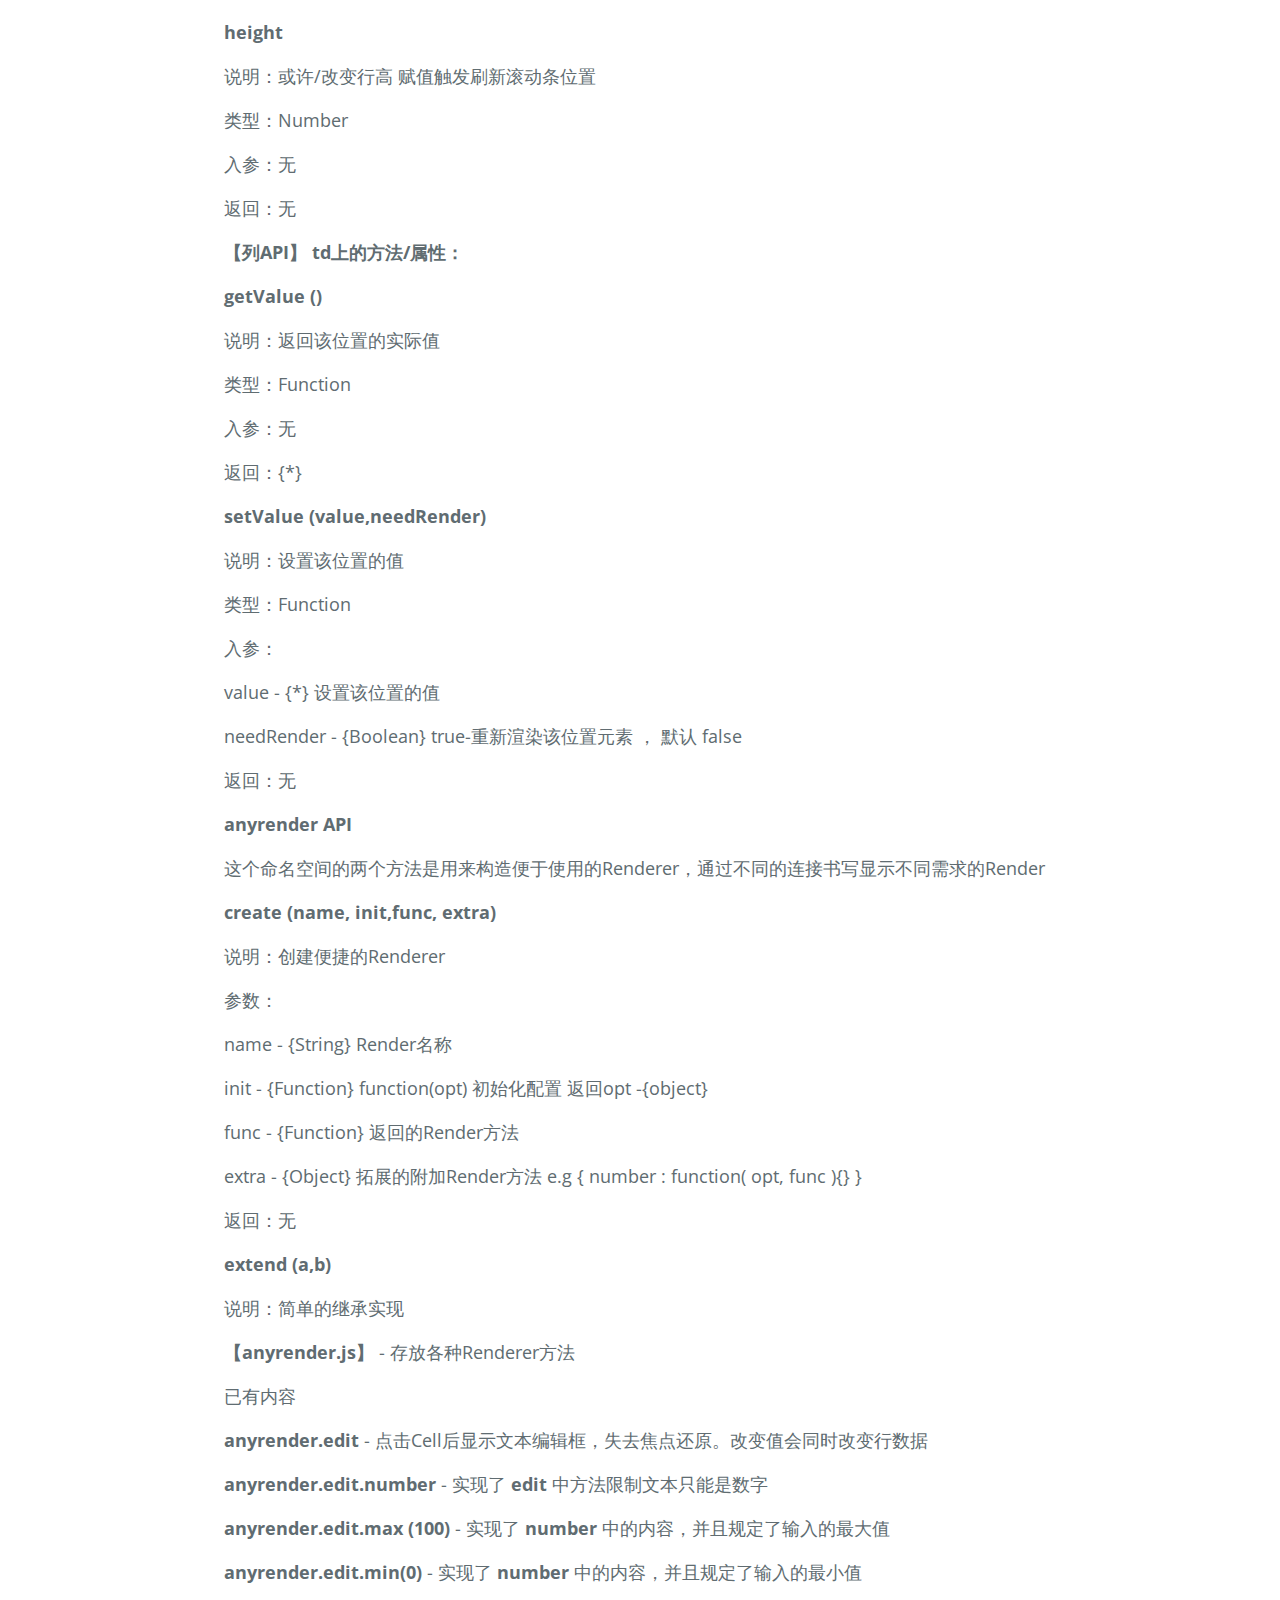
==== commit efad9b90: "Create gh-pages branch via GitHub" ====
--- a/index.html
+++ b/index.html
@@ -1,19 +1,752 @@
 <!DOCTYPE html>
-<html lang="en">
-<head>
-	<meta charset="UTF-8">
-	<title>Title</title>
-	<link rel="stylesheet" href="anytable.css" type="text/css">
-	<script src="http://apps.bdimg.com/libs/jquery/2.1.1/jquery.min.js"></script>
-	<script src="common.js"></script>
-	<script src="anytable.js"></script>
-	<script src="anyrender.js"></script>
-</head>
-<body style="font-family: 'Microsoft YaHei'">
-<button id="add">ADD</button>
-<button id="del">DEL</button>
-<div id="myTable1" style="margin: 20px 0 0 20px"></div>
-<div id="myTable2" style="margin: 20px 0 0 20px"></div>
-<script src="test.js"></script>
-</body>
-</html>+<html lang="en-us">
+  <head>
+    <meta charset="UTF-8">
+    <title>Anytable by aolose</title>
+    <meta name="viewport" content="width=device-width, initial-scale=1">
+    <link rel="stylesheet" type="text/css" href="stylesheets/normalize.css" media="screen">
+    <link href='https://fonts.googleapis.com/css?family=Open+Sans:400,700' rel='stylesheet' type='text/css'>
+    <link rel="stylesheet" type="text/css" href="stylesheets/stylesheet.css" media="screen">
+    <link rel="stylesheet" type="text/css" href="stylesheets/github-light.css" media="screen">
+  </head>
+  <body>
+    <section class="page-header">
+      <h1 class="project-name">Anytable</h1>
+      <h2 class="project-tagline">a table/grid</h2>
+      <a href="https://github.com/aolose/anytable" class="btn">View on GitHub</a>
+      <a href="https://github.com/aolose/anytable/zipball/master" class="btn">Download .zip</a>
+      <a href="https://github.com/aolose/anytable/tarball/master" class="btn">Download .tar.gz</a>
+    </section>
+
+    <section class="main-content">
+      <p><strong>Anytable API</strong></p>
+
+<p><strong>简介：</strong></p>
+
+<p>Anytable 表格是完全原生JS写的表格插件。实现了mmgrid的大部分API，在表格渲染性能上有很大提升。</p>
+
+<p>特点：</p>
+
+<p>一、它预先计算每行数据高度，然后根据滚动条位置只局部渲染可视部分的表格，以节约性能。</p>
+
+<p>二、renderer方法可以返回Node类型，方便事件的自由加载而不用拼凑Html</p>
+
+<p>三、列的拖拉拽很流畅，其样式直接写入CSSRule，存放在头部饭在头部看不到样式具体内容。</p>
+
+<p>四、底部面板控制列显示以及位置（同样由拖拽实现）</p>
+
+<p>五、有功能全面的筛选页【进行中】</p>
+
+<p>六、具备简单的列冻结功能</p>
+
+<p><strong>Anytable ( selector , options )</strong></p>
+
+<p>说明：Anytable 类 ，需要使用 new 来实例化，取该选择器的第一个匹配元素生并成表格控件</p>
+
+<p>类型：类</p>
+
+<p>参数：</p>
+
+<p>selector - {String } 选择器</p>
+
+<p>options - {Object} 表格配置 具体参见后面的【表格配置】</p>
+
+<p><strong>destory ()</strong></p>
+
+<p>说明：销毁表格（功能需改进）</p>
+
+<p>类型：方法</p>
+
+<p>参数：无</p>
+
+<p>返回：无</p>
+
+<p><strong>pager</strong></p>
+
+<p>说明：存放页码信息，直接赋值/取值即可</p>
+
+<p>类型：对象</p>
+
+<p>包含：</p>
+
+<p>cur  - 当前页</p>
+
+<p>size         - 页面显示条数</p>
+
+<p>total - 总条数</p>
+
+<p><strong>showMsg ( text , loadingIcon )</strong></p>
+
+<p>说明：在表格中显示有遮罩层的消息</p>
+
+<p>类型：方法</p>
+
+<p>参数：</p>
+
+<p>text - {String} 显示的文字</p>
+
+<p>loadingIcon - {Boolean} 是否显示加载图标动画 默认 false</p>
+
+<p>返回：this</p>
+
+<p><strong>hideMsg ()</strong></p>
+
+<p>说明：销毁消息</p>
+
+<p>类型：方法</p>
+
+<p>参数：无</p>
+
+<p>返回：this</p>
+
+<p><strong>row ( index )</strong></p>
+
+<p>说明：返回指定行号的数据，行号为该数据在筛选后数据的所在位置</p>
+
+<p>类型：方法</p>
+
+<p>参数：index - {Number} 数据所在行</p>
+
+<p>返回：{Object} 对应行的数据</p>
+
+<p><strong>addRow ( datas, index )</strong></p>
+
+<p>说明：将数据添加到指定行</p>
+
+<p>类型：方法</p>
+
+<p>参数：</p>
+
+<p>datas - { Array|Object } 添加的数据 可以是多条数据的数组或者单个对象</p>
+
+<p>index - {Number}                 数据所在行</p>
+
+<p>返回：{Object} 当前的Anytable对象（todo：返回需统一）</p>
+
+<p><strong>updateRow ( datas, index ,extend)</strong></p>
+
+<p>说明：将数据更新到指定行</p>
+
+<p>类型：方法</p>
+
+<p>参数：</p>
+
+<p>datas - { Array|Object } 更新的数据 可以是多条数据的数组或者单个对象</p>
+
+<p>index - {Number}                 数据所在行</p>
+
+<p>extend - {Boolean}                 继承添加的数据而不是替换(继承可以保存之前的状态信息【未测】) 默认false</p>
+
+<p>返回：this</p>
+
+<p><strong>removeRow (index)</strong></p>
+
+<p>说明：移除指定条件的数据</p>
+
+<p>类型：方法</p>
+
+<p>参数：</p>
+
+<p>index</p>
+
+<ul>
+<li><p>{Number}        移除指定行</p></li>
+<li><p>{Array}                移除多行</p></li>
+<li><p>{Function}</p></li>
+</ul>
+
+<p>function(data)</p>
+
+<p>说明：移除 <strong>不</strong> 符合条件的行(即方法返回false 或无返回会移除该行)</p>
+
+<p>入参：data 遍历的每行数据</p>
+
+<p>返回：{ Boolean } true ： 保留该行 others：移除该行</p>
+
+<p>返回：this</p>
+
+<p><strong>select ( index )</strong></p>
+
+<p>说明：选中符合条件的指定行</p>
+
+<p>类型：方法</p>
+
+<p>参数：</p>
+
+<p>index</p>
+
+<ul>
+<li><p>{Number}         数据所在行</p></li>
+<li><p>{Array}                 未实现</p></li>
+<li><p>{Function}         未实现</p></li>
+</ul>
+
+<p>返回：this</p>
+
+<p><strong>deselect( index )</strong></p>
+
+<p>说明：取消选中符合条件的指定行</p>
+
+<p>类型：方法</p>
+
+<p>参数：</p>
+
+<p>index</p>
+
+<ul>
+<li><p>{Number}         数据所在行</p></li>
+<li><p>{Array}                 未实现</p></li>
+<li><p>{Function}         未实现</p></li>
+</ul>
+
+<p>返回：this</p>
+
+<p><strong>selectedRows ( index )</strong></p>
+
+<p>说明：返回选中行数据</p>
+
+<p>类型：方法</p>
+
+<p>参数：index - {Number}【可选】        返回选中行数据中对应下标的单条数据</p>
+
+<p>返回：{Array}</p>
+
+<p><strong>selectedRowsIndex ( index )</strong></p>
+
+<p>说明：返回选中行数据的行号</p>
+
+<p>类型：方法</p>
+
+<p>参数：index - {Number}【可选】        返回选中行数据行号中对应下标的单条行号</p>
+
+<p>返回：{Array}</p>
+
+<p><strong>rows ()</strong></p>
+
+<p>说明：返回过滤后全部行数据</p>
+
+<p>类型：方法</p>
+
+<p>参数：无</p>
+
+<p>返回：{Array}</p>
+
+<p><strong>initHead ()</strong></p>
+
+<p>说明：初始化表格头部(正常情况下不需要去执行这个方法)</p>
+
+<p>类型：方法</p>
+
+<p>参数：无</p>
+
+<p>返回：this</p>
+
+<p><strong>initFoot ()</strong></p>
+
+<p>说明：初始化表格底部(正常情况下不需要去执行这个方法)</p>
+
+<p>类型：方法</p>
+
+<p>参数：无</p>
+
+<p>返回：this</p>
+
+<p><strong>initView (resetScroll)</strong></p>
+
+<p>说明：渲染可视区域表格</p>
+
+<p>类型：方法</p>
+
+<p>参数：resetScroll - {Boolean} 渲染时候是否将滚动条置顶 默认false</p>
+
+<p>返回：this</p>
+
+<p><strong>load (datas)</strong></p>
+
+<p>说明：载入数据</p>
+
+<p>类型：方法</p>
+
+<p>参数：datas- {Array|Object} 【可选】加载指定的数据,如果没有该参数且在表格配置中配置了url则加载远程数据</p>
+
+<p>返回：this</p>
+
+<p><strong>setData ( datas )</strong></p>
+
+<p>说明：设置表格数据为参数中的数据</p>
+
+<p>类型：方法</p>
+
+<p>参数：datas- {Array|Object} 设置表格的数据为当前数据</p>
+
+<p>返回：this</p>
+
+<p><strong>freeze ( length )</strong></p>
+
+<p>说明：冻结指定长度的列（拖拽后该范围内的列依旧生效）</p>
+
+<p>类型：方法</p>
+
+<p>参数：length- {number} 冻结的列数量</p>
+
+<p>返回：this</p>
+
+<p><strong>【表格配置 options】</strong></p>
+
+<p><strong>options：</strong>
+ <strong>autoLoad</strong></p>
+
+<p>说明：自动加载 默认true （暂未实现false）</p>
+
+<p>类型：Boolean</p>
+
+<p><strong>dataGainer</strong></p>
+
+<p>说明：配置远程数据获取方法</p>
+
+<p>类型：Function</p>
+
+<p>默认：function(url,method,params,done,fail){
+                             ajaxWorker(url,{
+                        type: method,
+                         contentType: "application/json",
+                         dataType: "json",
+                         data:JSON.stringify(params)
+                      }).done(done).fail(fail)
+                   }</p>
+
+<p><strong>url</strong></p>
+
+<p>说明：配置远程数据接口地址</p>
+
+<p>类型：String</p>
+
+<p>默认：undefined</p>
+
+<p><strong>method</strong></p>
+
+<p>说明：配置远程数据获取方法</p>
+
+<p>类型：String</p>
+
+<p>默认：undefined</p>
+
+<p><strong>params</strong></p>
+
+<p>说明：配置远程数据参数</p>
+
+<p>类型：Object</p>
+
+<p>默认：undefined</p>
+
+<p><strong>cache</strong></p>
+
+<p>说明：缓存请求结果【未实现】</p>
+
+<p>类型：Boolean</p>
+
+<p>默认：false</p>
+
+<p><strong>loadingText</strong></p>
+
+<p>说明：加载数据文字</p>
+
+<p>类型：String</p>
+
+<p>默认：'正在载入'</p>
+
+<p><strong>noDataText</strong></p>
+
+<p>说明：无数据文字</p>
+
+<p>类型：String</p>
+
+<p>默认：'暂无数据'</p>
+
+<p><strong>loadErrorText</strong></p>
+
+<p>说明：无数据文字</p>
+
+<p>类型：String</p>
+
+<p>默认：'数据加载出现异常'</p>
+
+<p><strong>sortBy</strong></p>
+
+<p>说明：排序【未实现】</p>
+
+<p>类型：String</p>
+
+<p>默认：''</p>
+
+<p><strong>nowrap</strong></p>
+
+<p>说明：表格文本换行【未实现】</p>
+
+<p>类型：Boolean</p>
+
+<p>默认：false</p>
+
+<p><strong>indexColWidth</strong></p>
+
+<p>说明：行号宽度【未实现】</p>
+
+<p>类型：Number</p>
+
+<p>默认：30</p>
+
+<p><strong>indexCol</strong></p>
+
+<p>说明：显示行号【未实现】</p>
+
+<p>类型：Boolean</p>
+
+<p>默认：false</p>
+
+<p><strong>toolBar</strong></p>
+
+<p>说明：显示底部工具栏</p>
+
+<p>类型：Boolean</p>
+
+<p>默认：true</p>
+
+<p><strong>paging</strong></p>
+
+<p>说明：显示分页</p>
+
+<p>类型：Object</p>
+
+<p>默认：{
+                           remote:false,  // 是否远程分页
+                           pageSize:[100,200,300,500],  //每页显示条数
+                           paramsName:{        // 请求字段映射
+                              total:'total',          // 总条数
+                              size:'pageSize',        // 每页显示多少
+                              cur:'currentPage'                  // 请求页
+                           }
+                }</p>
+
+<p><strong>allowFilter</strong></p>
+
+<p>说明：        是否显示分页【未完成】，允许后，行头移上去有个展开按钮，</p>
+
+<p>点击会有一个复杂的筛选配置页，用于生管理各种筛选条件</p>
+
+<p>类型：Boolean</p>
+
+<p>默认：false</p>
+
+<p><strong>clickCanSelectRow</strong></p>
+
+<p>说明：点击行是否触发行选中</p>
+
+<p>类型：Boolean</p>
+
+<p>默认：true</p>
+
+<p><strong>checkCol</strong></p>
+
+<p>说明：显示行勾选框</p>
+
+<p>类型：Boolean</p>
+
+<p>默认：false</p>
+
+<p><strong>multiSelect</strong></p>
+
+<p>说明：允许行多选</p>
+
+<p>类型：Boolean</p>
+
+<p>默认：false</p>
+
+<p><strong>height</strong></p>
+
+<p>说明：表格区域（不包括头和底部工具栏）高度</p>
+
+<p>类型：Number</p>
+
+<p>默认：300</p>
+
+<p><strong>colMinWidth</strong></p>
+
+<p>说明：最小列宽</p>
+
+<p>类型：Boolean</p>
+
+<p>默认：false</p>
+
+<p><strong>rowHeight</strong></p>
+
+<p>说明：默认行高</p>
+
+<p>类型：Number</p>
+
+<p>默认：20</p>
+
+<p><strong>changeWidth</strong></p>
+
+<p>说明：允许拖拽改变列宽</p>
+
+<p>类型：Boolean</p>
+
+<p>默认：true</p>
+
+<p><strong>dragRowHeight</strong></p>
+
+<p>说明：允许拖拽改变行高【未实现】</p>
+
+<p>类型：Boolean</p>
+
+<p>默认：false</p>
+
+<p><strong>dragColumn</strong></p>
+
+<p>说明：允许拖拽列</p>
+
+<p>类型：Boolean</p>
+
+<p>默认：true</p>
+
+<p><strong>cols</strong></p>
+
+<p>说明：列配置 详见【列配置】</p>
+
+<p>类型：Arra</p>
+
+<p>默认：[]</p>
+
+<p><strong>root</strong></p>
+
+<p>说明：远程数据行数据对应的属性名</p>
+
+<p>类型：String</p>
+
+<p>默认：'rows'</p>
+
+<p><strong>scrollBarWidth</strong></p>
+
+<p>说明：滚动条预设宽度，用于对隐藏表格渲染计算</p>
+
+<p>类型：Boolean</p>
+
+<p>默认：false</p>
+
+<p><strong>【列配置】</strong></p>
+
+<p><strong>title</strong></p>
+
+<p>说明：列头显示名称</p>
+
+<p>类型：String</p>
+
+<p>默认：无</p>
+
+<p><strong>name</strong></p>
+
+<p>说明：列对应实际数据字段</p>
+
+<p>类型：String</p>
+
+<p>默认：无</p>
+
+<p><strong>width</strong></p>
+
+<p>说明：列宽</p>
+
+<p>类型：Number</p>
+
+<p>默认：100</p>
+
+<p><strong>align</strong></p>
+
+<p>说明：文字对齐方向</p>
+
+<p>类型：</p>
+
+<p>String         对头和行统一配置</p>
+
+<p>Object         头和行分开配置 e.g:  {head : 'left' , cell : 'right'}</p>
+
+<p>默认：无</p>
+
+<p><strong>renderer (val, item, rowIndex)</strong></p>
+
+<p>说明：设置页面每列的数据渲染，已有的一些Render参见【anyrender】</p>
+
+<p>类型：Function</p>
+
+<p>入参：</p>
+
+<p>val  - {String|Number} 列数据</p>
+
+<p>item - {Object} 行数据</p>
+
+<p>rowIndex -{number} 过滤数据后的行号</p>
+
+<p>this：对应列的文档节点</p>
+
+<p>返回：</p>
+
+<p>{String} 生成的字符串会被解析为HTML插入到对应列节点</p>
+
+<p>{Node} 生成的Node节点会被添加到对应的列节点【推荐这种，便于添加事件】</p>
+
+<p><strong>options</strong></p>
+
+<p>说明：行配置，当前仅支持 options.height - {Number}</p>
+
+<p>类型：Object</p>
+
+<p>默认：无</p>
+
+<p><strong>sort</strong></p>
+
+<p>说明：是否配置排序</p>
+
+<p>类型：Boolean | Object  开启服务端排序【未实现】{remote: rue }</p>
+
+<p>默认：false</p>
+
+<p><strong>rowSelected (item,opt)</strong></p>
+
+<p>说明：行选中触发事件</p>
+
+<p>类型：Function</p>
+
+<p>入参：</p>
+
+<p>item - {Object} 行数据</p>
+
+<p>opt        -{Object} 行状态</p>
+
+<p><strong>rowDesSelected (item,opt)</strong></p>
+
+<p>说明：行取消选中触发事件</p>
+
+<p>类型：Function</p>
+
+<p>入参：</p>
+
+<p>item - {Object} 行数据</p>
+
+<p>opt        -{Object} 行状态</p>
+
+<p><strong>rowSelectChange (item,opt)</strong></p>
+
+<p>说明：行选中状态改变触发事件</p>
+
+<p>类型：Function</p>
+
+<p>入参：</p>
+
+<p>item - {Object} 行数据</p>
+
+<p>opt        -{Object} 行状态</p>
+
+<p>【行API】 <strong>tr 上的方法/属性：</strong></p>
+
+<p><strong>select ()</strong></p>
+
+<p>说明：选中该行 触发行选中事件 如状态改变触发选中状态改变事件</p>
+
+<p>类型：Function</p>
+
+<p>入参：无</p>
+
+<p>返回：无</p>
+
+<p><strong>desSelect( )</strong></p>
+
+<p>说明：取消选中该行 触发行取消选中事件 如状态改变触发选中状态改变事件</p>
+
+<p>类型：Function</p>
+
+<p>入参：无</p>
+
+<p>返回：无</p>
+
+<p><strong>height</strong></p>
+
+<p>说明：或许/改变行高 赋值触发刷新滚动条位置</p>
+
+<p>类型：Number</p>
+
+<p>入参：无</p>
+
+<p>返回：无</p>
+
+<p><strong>【列API】 td上的方法/属性：</strong></p>
+
+<p><strong>getValue ()</strong></p>
+
+<p>说明：返回该位置的实际值</p>
+
+<p>类型：Function</p>
+
+<p>入参：无</p>
+
+<p>返回：{*}</p>
+
+<p><strong>setValue (value,needRender)</strong></p>
+
+<p>说明：设置该位置的值</p>
+
+<p>类型：Function</p>
+
+<p>入参：</p>
+
+<p>value - {*} 设置该位置的值</p>
+
+<p>needRender - {Boolean}  true-重新渲染该位置元素 ， 默认 false</p>
+
+<p>返回：无</p>
+
+<p><strong>anyrender API</strong></p>
+
+<p>这个命名空间的两个方法是用来构造便于使用的Renderer，通过不同的连接书写显示不同需求的Render</p>
+
+<p><strong>create (name, init,func, extra)</strong></p>
+
+<p>说明：创建便捷的Renderer</p>
+
+<p>参数：</p>
+
+<p>name  - {String}         Render名称</p>
+
+<p>init - {Function}         function(opt) 初始化配置 返回opt -{object}</p>
+
+<p>func - {Function}         返回的Render方法</p>
+
+<p>extra - {Object}        拓展的附加Render方法 e.g { number : function( opt, func ){} }</p>
+
+<p>返回：无</p>
+
+<p><strong>extend (a,b)</strong></p>
+
+<p>说明：简单的继承实现</p>
+
+<p><strong>【anyrender.js】</strong> - 存放各种Renderer方法</p>
+
+<p>已有内容</p>
+
+<p><strong>anyrender.edit</strong>  - 点击Cell后显示文本编辑框，失去焦点还原。改变值会同时改变行数据</p>
+
+<p><strong>anyrender.edit.number</strong> - 实现了 <strong>edit</strong> 中方法限制文本只能是数字</p>
+
+<p><strong>anyrender.edit.max (100)</strong> - 实现了 <strong>number</strong> 中的内容，并且规定了输入的最大值</p>
+
+<p><strong>anyrender.edit.min(0)</strong> -        实现了 <strong>number</strong> 中的内容，并且规定了输入的最小值</p>
+
+      <footer class="site-footer">
+        <span class="site-footer-owner"><a href="https://github.com/aolose/anytable">Anytable</a> is maintained by <a href="https://github.com/aolose">aolose</a>.</span>
+
+        <span class="site-footer-credits">This page was generated by <a href="https://pages.github.com">GitHub Pages</a> using the <a href="https://github.com/jasonlong/cayman-theme">Cayman theme</a> by <a href="https://twitter.com/jasonlong">Jason Long</a>.</span>
+      </footer>
+
+    </section>
+
+  
+  </body>
+</html>
--- a/stylesheets/stylesheet.css
+++ b/stylesheets/stylesheet.css
@@ -0,0 +1,245 @@
+* {
+  box-sizing: border-box; }
+
+body {
+  padding: 0;
+  margin: 0;
+  font-family: "Open Sans", "Helvetica Neue", Helvetica, Arial, sans-serif;
+  font-size: 16px;
+  line-height: 1.5;
+  color: #606c71; }
+
+a {
+  color: #1e6bb8;
+  text-decoration: none; }
+  a:hover {
+    text-decoration: underline; }
+
+.btn {
+  display: inline-block;
+  margin-bottom: 1rem;
+  color: rgba(255, 255, 255, 0.7);
+  background-color: rgba(255, 255, 255, 0.08);
+  border-color: rgba(255, 255, 255, 0.2);
+  border-style: solid;
+  border-width: 1px;
+  border-radius: 0.3rem;
+  transition: color 0.2s, background-color 0.2s, border-color 0.2s; }
+  .btn + .btn {
+    margin-left: 1rem; }
+
+.btn:hover {
+  color: rgba(255, 255, 255, 0.8);
+  text-decoration: none;
+  background-color: rgba(255, 255, 255, 0.2);
+  border-color: rgba(255, 255, 255, 0.3); }
+
+@media screen and (min-width: 64em) {
+  .btn {
+    padding: 0.75rem 1rem; } }
+
+@media screen and (min-width: 42em) and (max-width: 64em) {
+  .btn {
+    padding: 0.6rem 0.9rem;
+    font-size: 0.9rem; } }
+
+@media screen and (max-width: 42em) {
+  .btn {
+    display: block;
+    width: 100%;
+    padding: 0.75rem;
+    font-size: 0.9rem; }
+    .btn + .btn {
+      margin-top: 1rem;
+      margin-left: 0; } }
+
+.page-header {
+  color: #fff;
+  text-align: center;
+  background-color: #159957;
+  background-image: linear-gradient(120deg, #155799, #159957); }
+
+@media screen and (min-width: 64em) {
+  .page-header {
+    padding: 5rem 6rem; } }
+
+@media screen and (min-width: 42em) and (max-width: 64em) {
+  .page-header {
+    padding: 3rem 4rem; } }
+
+@media screen and (max-width: 42em) {
+  .page-header {
+    padding: 2rem 1rem; } }
+
+.project-name {
+  margin-top: 0;
+  margin-bottom: 0.1rem; }
+
+@media screen and (min-width: 64em) {
+  .project-name {
+    font-size: 3.25rem; } }
+
+@media screen and (min-width: 42em) and (max-width: 64em) {
+  .project-name {
+    font-size: 2.25rem; } }
+
+@media screen and (max-width: 42em) {
+  .project-name {
+    font-size: 1.75rem; } }
+
+.project-tagline {
+  margin-bottom: 2rem;
+  font-weight: normal;
+  opacity: 0.7; }
+
+@media screen and (min-width: 64em) {
+  .project-tagline {
+    font-size: 1.25rem; } }
+
+@media screen and (min-width: 42em) and (max-width: 64em) {
+  .project-tagline {
+    font-size: 1.15rem; } }
+
+@media screen and (max-width: 42em) {
+  .project-tagline {
+    font-size: 1rem; } }
+
+.main-content :first-child {
+  margin-top: 0; }
+.main-content img {
+  max-width: 100%; }
+.main-content h1, .main-content h2, .main-content h3, .main-content h4, .main-content h5, .main-content h6 {
+  margin-top: 2rem;
+  margin-bottom: 1rem;
+  font-weight: normal;
+  color: #159957; }
+.main-content p {
+  margin-bottom: 1em; }
+.main-content code {
+  padding: 2px 4px;
+  font-family: Consolas, "Liberation Mono", Menlo, Courier, monospace;
+  font-size: 0.9rem;
+  color: #383e41;
+  background-color: #f3f6fa;
+  border-radius: 0.3rem; }
+.main-content pre {
+  padding: 0.8rem;
+  margin-top: 0;
+  margin-bottom: 1rem;
+  font: 1rem Consolas, "Liberation Mono", Menlo, Courier, monospace;
+  color: #567482;
+  word-wrap: normal;
+  background-color: #f3f6fa;
+  border: solid 1px #dce6f0;
+  border-radius: 0.3rem; }
+  .main-content pre > code {
+    padding: 0;
+    margin: 0;
+    font-size: 0.9rem;
+    color: #567482;
+    word-break: normal;
+    white-space: pre;
+    background: transparent;
+    border: 0; }
+.main-content .highlight {
+  margin-bottom: 1rem; }
+  .main-content .highlight pre {
+    margin-bottom: 0;
+    word-break: normal; }
+.main-content .highlight pre, .main-content pre {
+  padding: 0.8rem;
+  overflow: auto;
+  font-size: 0.9rem;
+  line-height: 1.45;
+  border-radius: 0.3rem; }
+.main-content pre code, .main-content pre tt {
+  display: inline;
+  max-width: initial;
+  padding: 0;
+  margin: 0;
+  overflow: initial;
+  line-height: inherit;
+  word-wrap: normal;
+  background-color: transparent;
+  border: 0; }
+  .main-content pre code:before, .main-content pre code:after, .main-content pre tt:before, .main-content pre tt:after {
+    content: normal; }
+.main-content ul, .main-content ol {
+  margin-top: 0; }
+.main-content blockquote {
+  padding: 0 1rem;
+  margin-left: 0;
+  color: #819198;
+  border-left: 0.3rem solid #dce6f0; }
+  .main-content blockquote > :first-child {
+    margin-top: 0; }
+  .main-content blockquote > :last-child {
+    margin-bottom: 0; }
+.main-content table {
+  display: block;
+  width: 100%;
+  overflow: auto;
+  word-break: normal;
+  word-break: keep-all; }
+  .main-content table th {
+    font-weight: bold; }
+  .main-content table th, .main-content table td {
+    padding: 0.5rem 1rem;
+    border: 1px solid #e9ebec; }
+.main-content dl {
+  padding: 0; }
+  .main-content dl dt {
+    padding: 0;
+    margin-top: 1rem;
+    font-size: 1rem;
+    font-weight: bold; }
+  .main-content dl dd {
+    padding: 0;
+    margin-bottom: 1rem; }
+.main-content hr {
+  height: 2px;
+  padding: 0;
+  margin: 1rem 0;
+  background-color: #eff0f1;
+  border: 0; }
+
+@media screen and (min-width: 64em) {
+  .main-content {
+    max-width: 64rem;
+    padding: 2rem 6rem;
+    margin: 0 auto;
+    font-size: 1.1rem; } }
+
+@media screen and (min-width: 42em) and (max-width: 64em) {
+  .main-content {
+    padding: 2rem 4rem;
+    font-size: 1.1rem; } }
+
+@media screen and (max-width: 42em) {
+  .main-content {
+    padding: 2rem 1rem;
+    font-size: 1rem; } }
+
+.site-footer {
+  padding-top: 2rem;
+  margin-top: 2rem;
+  border-top: solid 1px #eff0f1; }
+
+.site-footer-owner {
+  display: block;
+  font-weight: bold; }
+
+.site-footer-credits {
+  color: #819198; }
+
+@media screen and (min-width: 64em) {
+  .site-footer {
+    font-size: 1rem; } }
+
+@media screen and (min-width: 42em) and (max-width: 64em) {
+  .site-footer {
+    font-size: 1rem; } }
+
+@media screen and (max-width: 42em) {
+  .site-footer {
+    font-size: 0.9rem; } }
--- a/stylesheets/github-light.css
+++ b/stylesheets/github-light.css
@@ -0,0 +1,124 @@
+/*
+The MIT License (MIT)
+
+Copyright (c) 2016 GitHub, Inc.
+
+Permission is hereby granted, free of charge, to any person obtaining a copy
+of this software and associated documentation files (the "Software"), to deal
+in the Software without restriction, including without limitation the rights
+to use, copy, modify, merge, publish, distribute, sublicense, and/or sell
+copies of the Software, and to permit persons to whom the Software is
+furnished to do so, subject to the following conditions:
+
+The above copyright notice and this permission notice shall be included in all
+copies or substantial portions of the Software.
+
+THE SOFTWARE IS PROVIDED "AS IS", WITHOUT WARRANTY OF ANY KIND, EXPRESS OR
+IMPLIED, INCLUDING BUT NOT LIMITED TO THE WARRANTIES OF MERCHANTABILITY,
+FITNESS FOR A PARTICULAR PURPOSE AND NONINFRINGEMENT. IN NO EVENT SHALL THE
+AUTHORS OR COPYRIGHT HOLDERS BE LIABLE FOR ANY CLAIM, DAMAGES OR OTHER
+LIABILITY, WHETHER IN AN ACTION OF CONTRACT, TORT OR OTHERWISE, ARISING FROM,
+OUT OF OR IN CONNECTION WITH THE SOFTWARE OR THE USE OR OTHER DEALINGS IN THE
+SOFTWARE.
+
+*/
+
+.pl-c /* comment */ {
+  color: #969896;
+}
+
+.pl-c1 /* constant, variable.other.constant, support, meta.property-name, support.constant, support.variable, meta.module-reference, markup.raw, meta.diff.header */,
+.pl-s .pl-v /* string variable */ {
+  color: #0086b3;
+}
+
+.pl-e /* entity */,
+.pl-en /* entity.name */ {
+  color: #795da3;
+}
+
+.pl-smi /* variable.parameter.function, storage.modifier.package, storage.modifier.import, storage.type.java, variable.other */,
+.pl-s .pl-s1 /* string source */ {
+  color: #333;
+}
+
+.pl-ent /* entity.name.tag */ {
+  color: #63a35c;
+}
+
+.pl-k /* keyword, storage, storage.type */ {
+  color: #a71d5d;
+}
+
+.pl-s /* string */,
+.pl-pds /* punctuation.definition.string, string.regexp.character-class */,
+.pl-s .pl-pse .pl-s1 /* string punctuation.section.embedded source */,
+.pl-sr /* string.regexp */,
+.pl-sr .pl-cce /* string.regexp constant.character.escape */,
+.pl-sr .pl-sre /* string.regexp source.ruby.embedded */,
+.pl-sr .pl-sra /* string.regexp string.regexp.arbitrary-repitition */ {
+  color: #183691;
+}
+
+.pl-v /* variable */ {
+  color: #ed6a43;
+}
+
+.pl-id /* invalid.deprecated */ {
+  color: #b52a1d;
+}
+
+.pl-ii /* invalid.illegal */ {
+  color: #f8f8f8;
+  background-color: #b52a1d;
+}
+
+.pl-sr .pl-cce /* string.regexp constant.character.escape */ {
+  font-weight: bold;
+  color: #63a35c;
+}
+
+.pl-ml /* markup.list */ {
+  color: #693a17;
+}
+
+.pl-mh /* markup.heading */,
+.pl-mh .pl-en /* markup.heading entity.name */,
+.pl-ms /* meta.separator */ {
+  font-weight: bold;
+  color: #1d3e81;
+}
+
+.pl-mq /* markup.quote */ {
+  color: #008080;
+}
+
+.pl-mi /* markup.italic */ {
+  font-style: italic;
+  color: #333;
+}
+
+.pl-mb /* markup.bold */ {
+  font-weight: bold;
+  color: #333;
+}
+
+.pl-md /* markup.deleted, meta.diff.header.from-file */ {
+  color: #bd2c00;
+  background-color: #ffecec;
+}
+
+.pl-mi1 /* markup.inserted, meta.diff.header.to-file */ {
+  color: #55a532;
+  background-color: #eaffea;
+}
+
+.pl-mdr /* meta.diff.range */ {
+  font-weight: bold;
+  color: #795da3;
+}
+
+.pl-mo /* meta.output */ {
+  color: #1d3e81;
+}
+
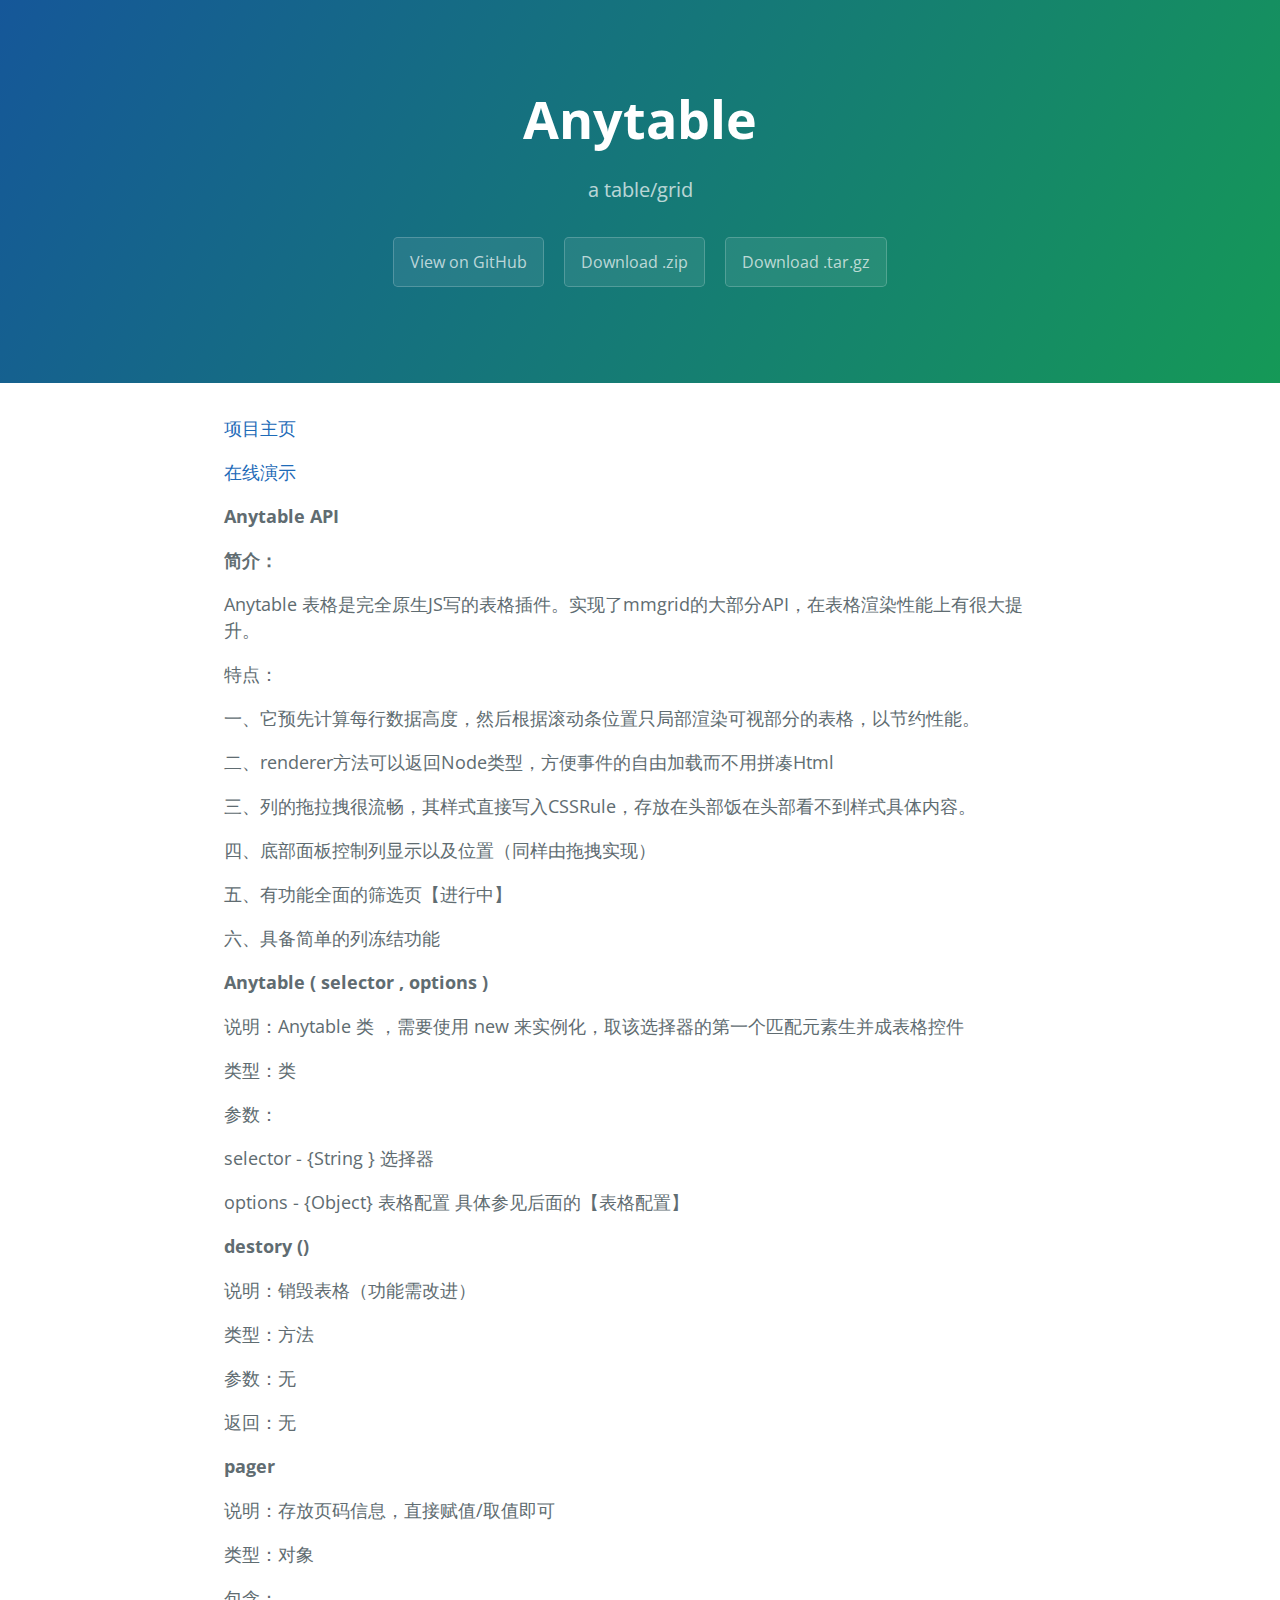
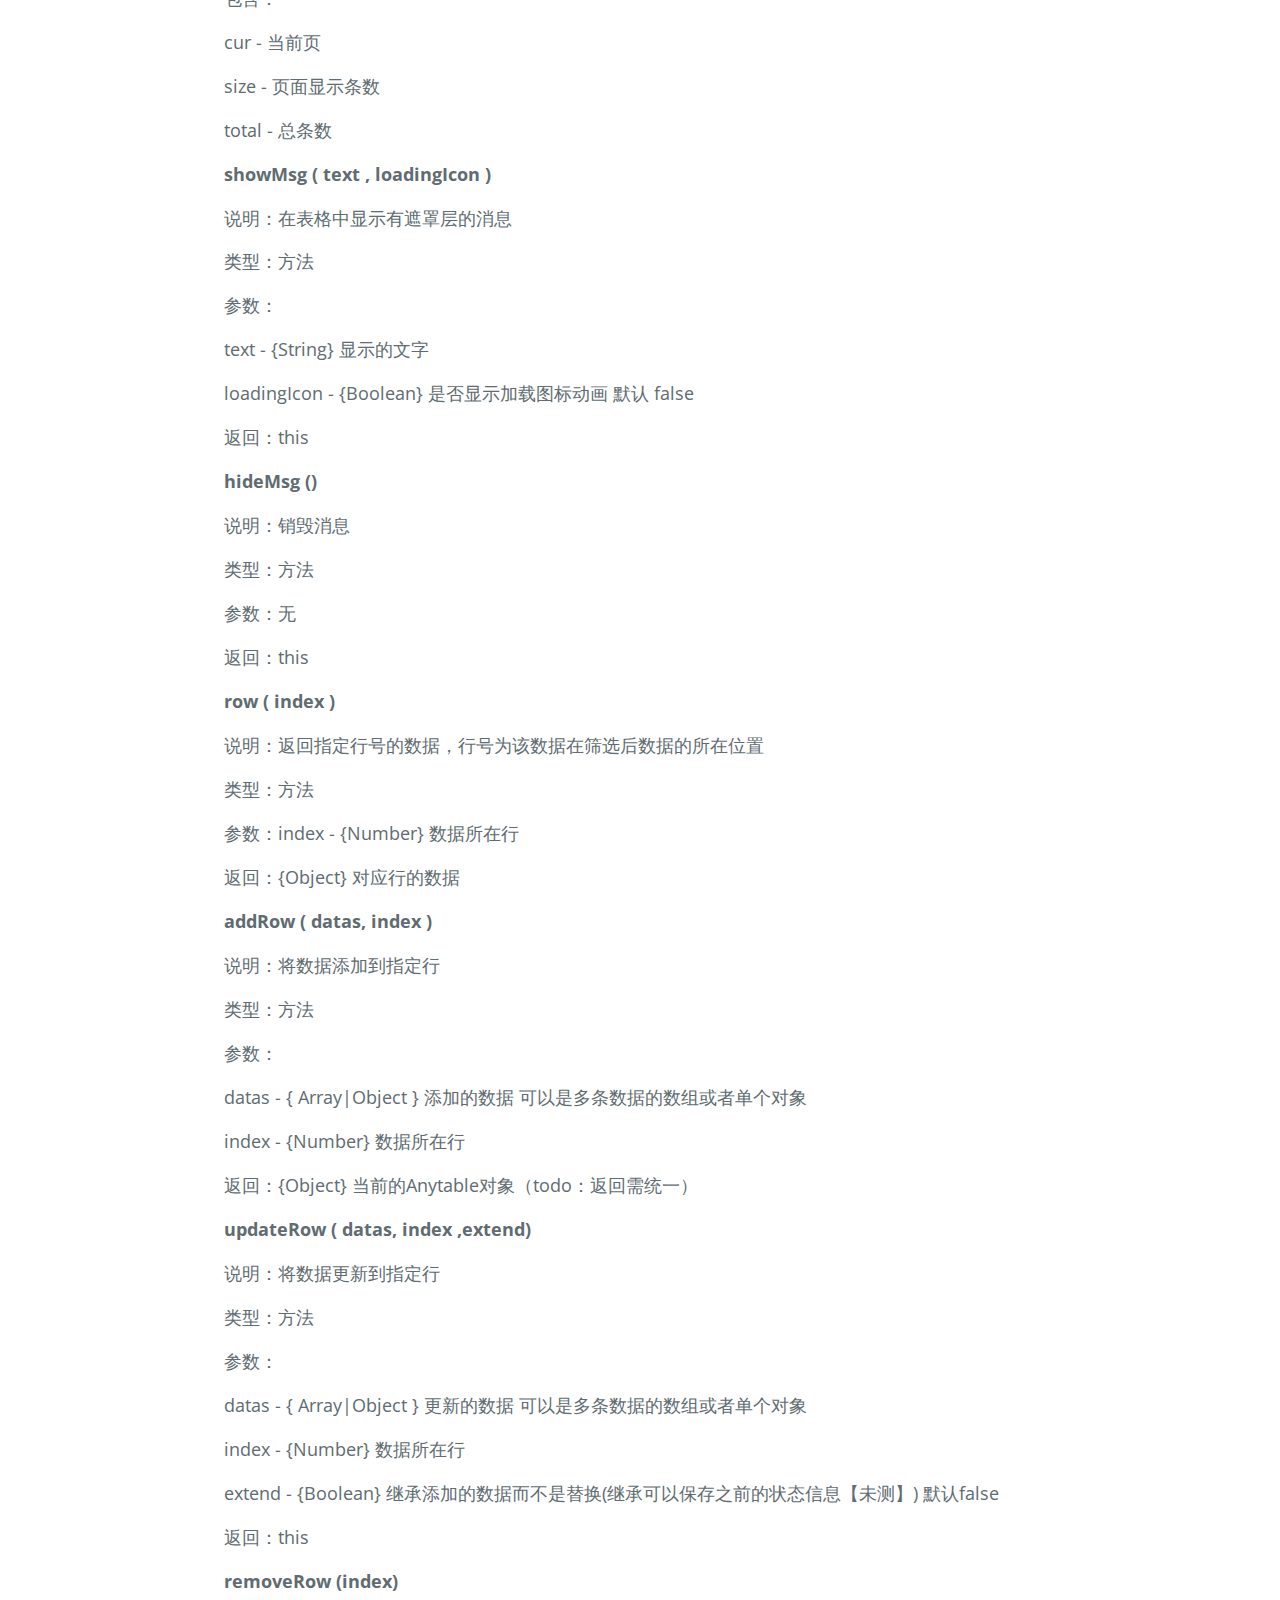
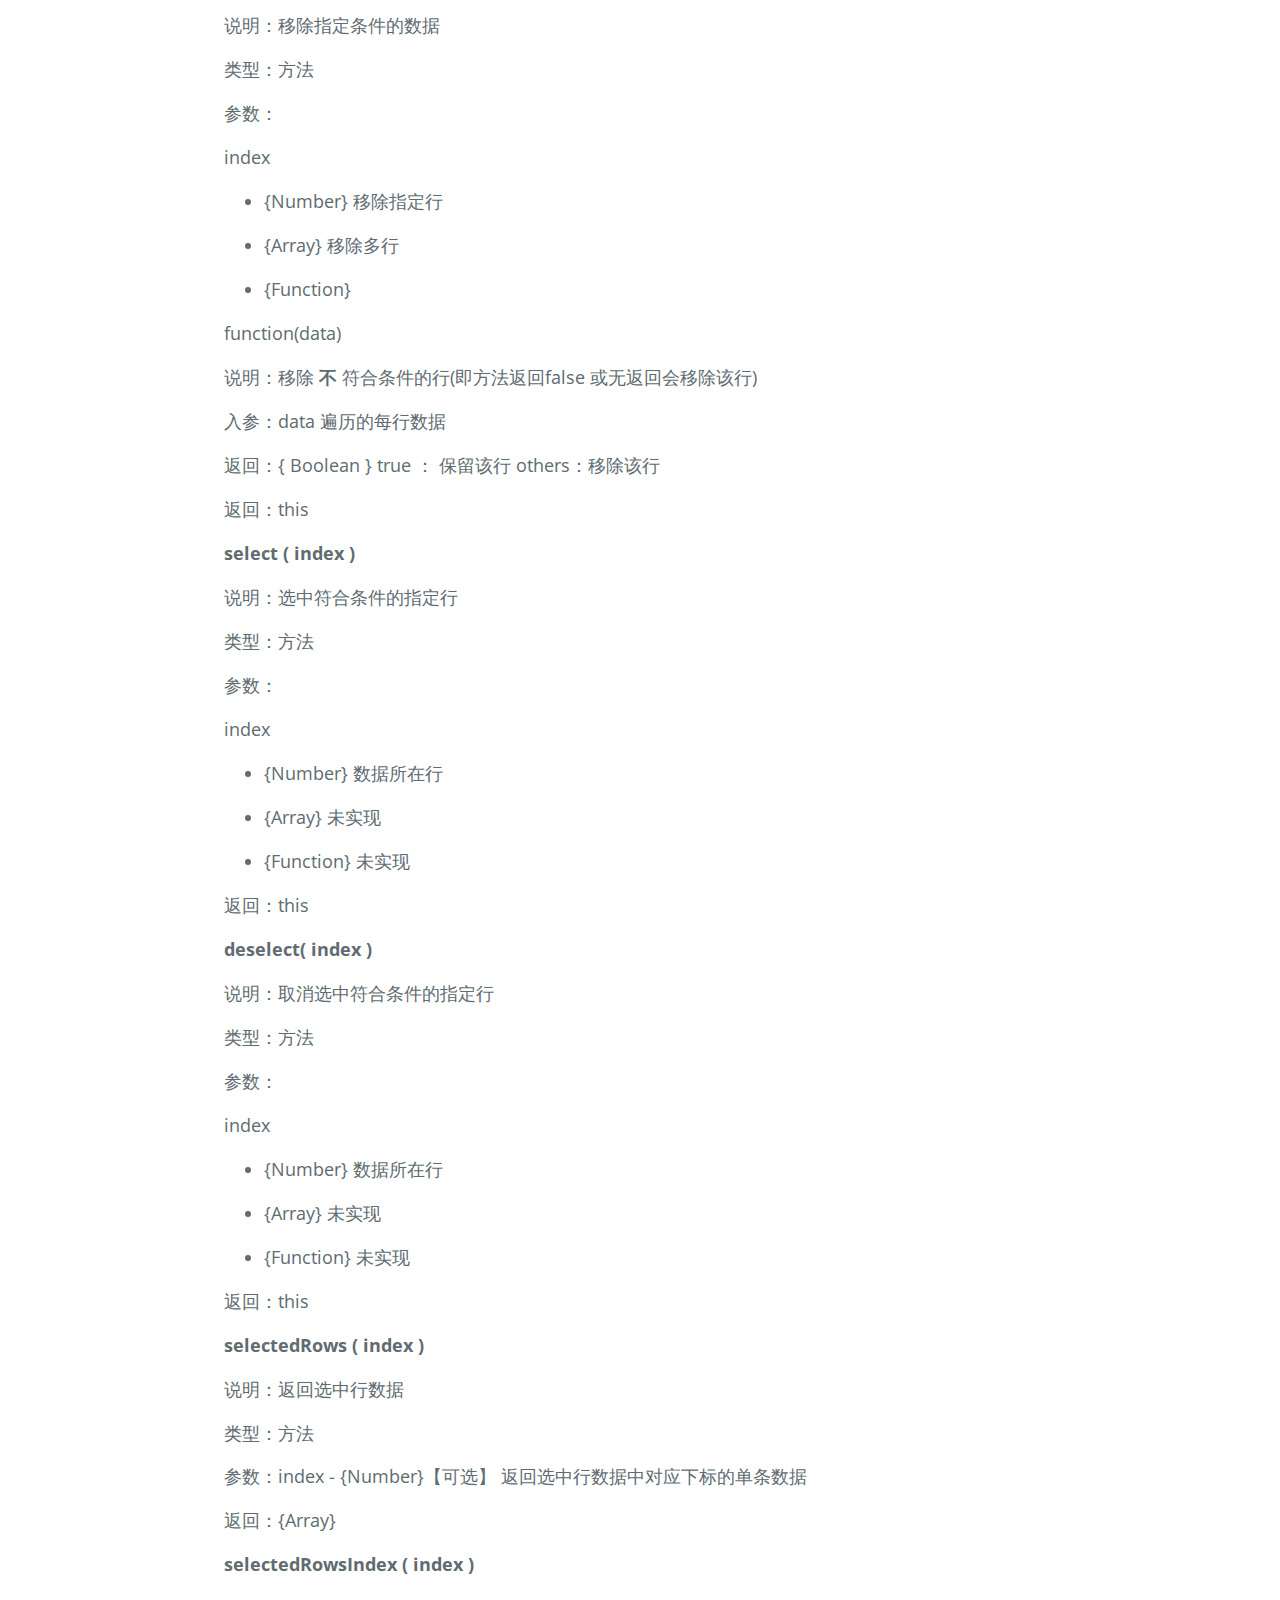
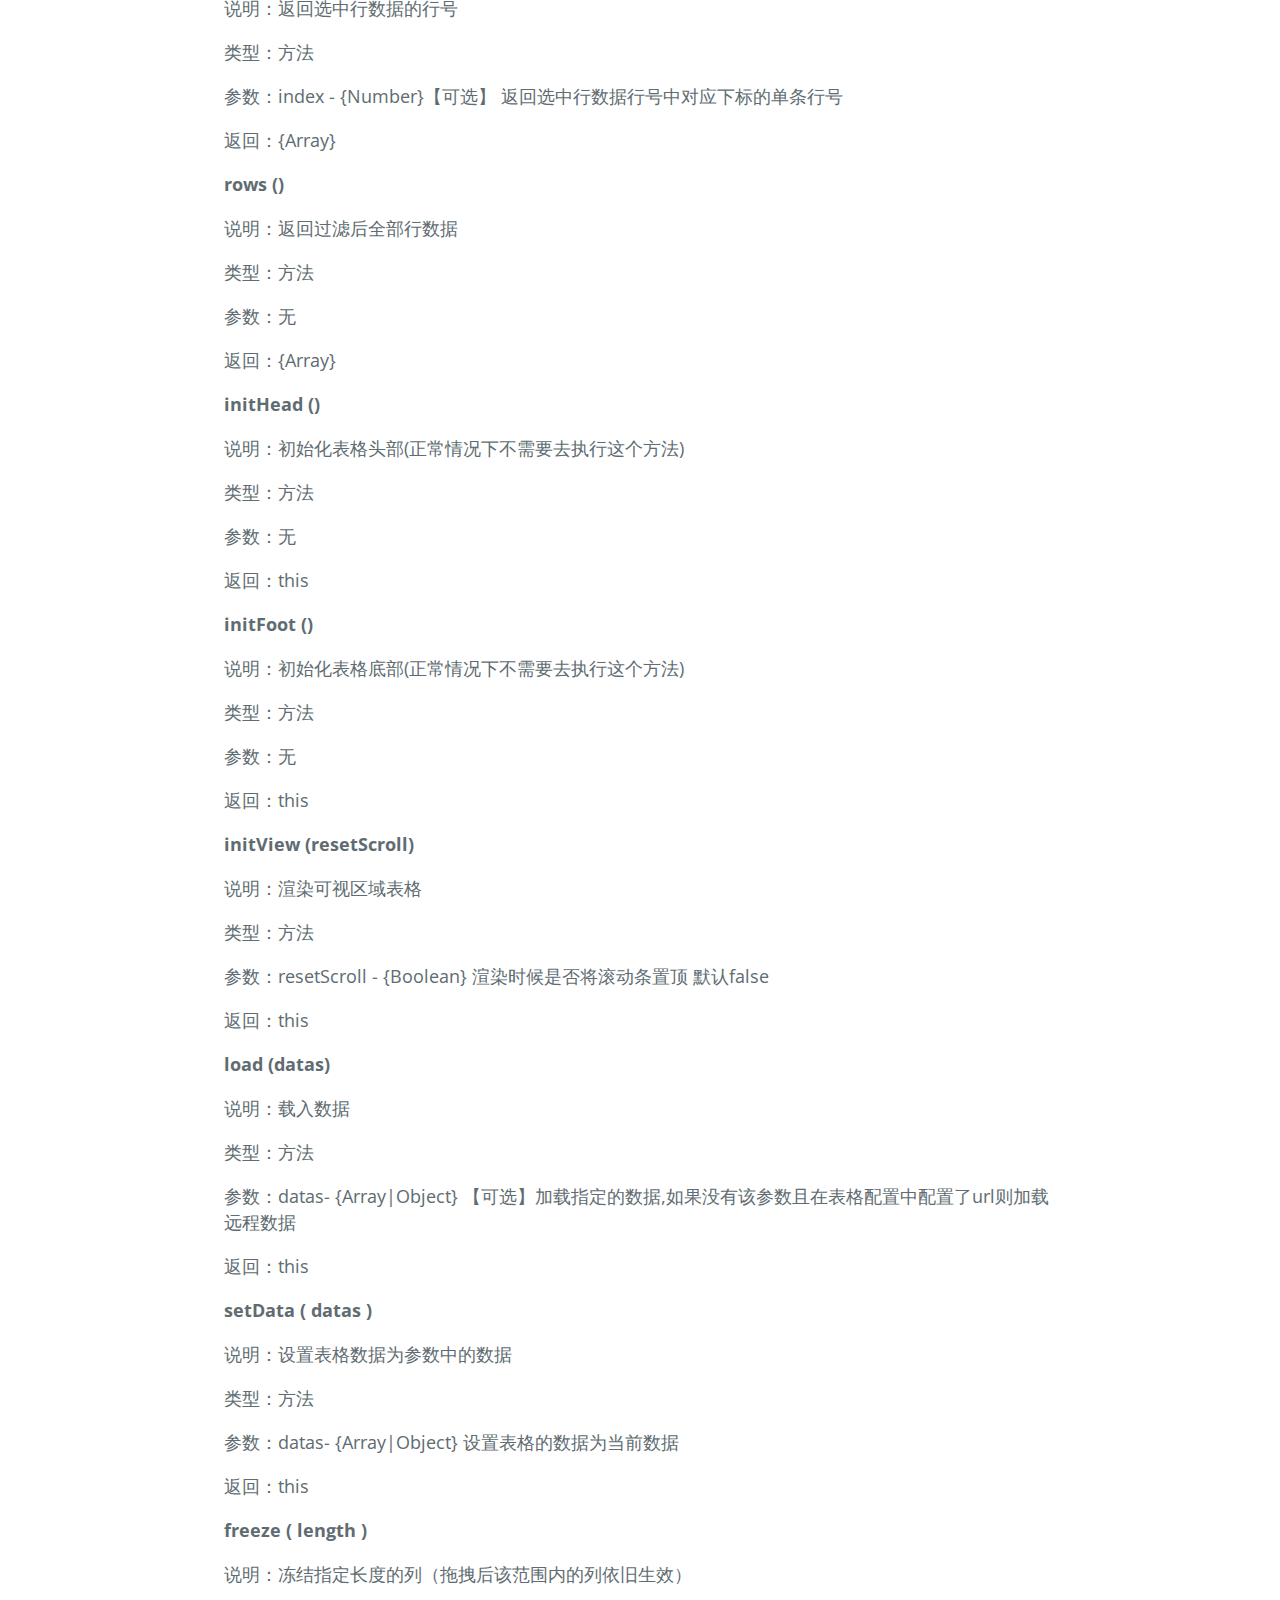
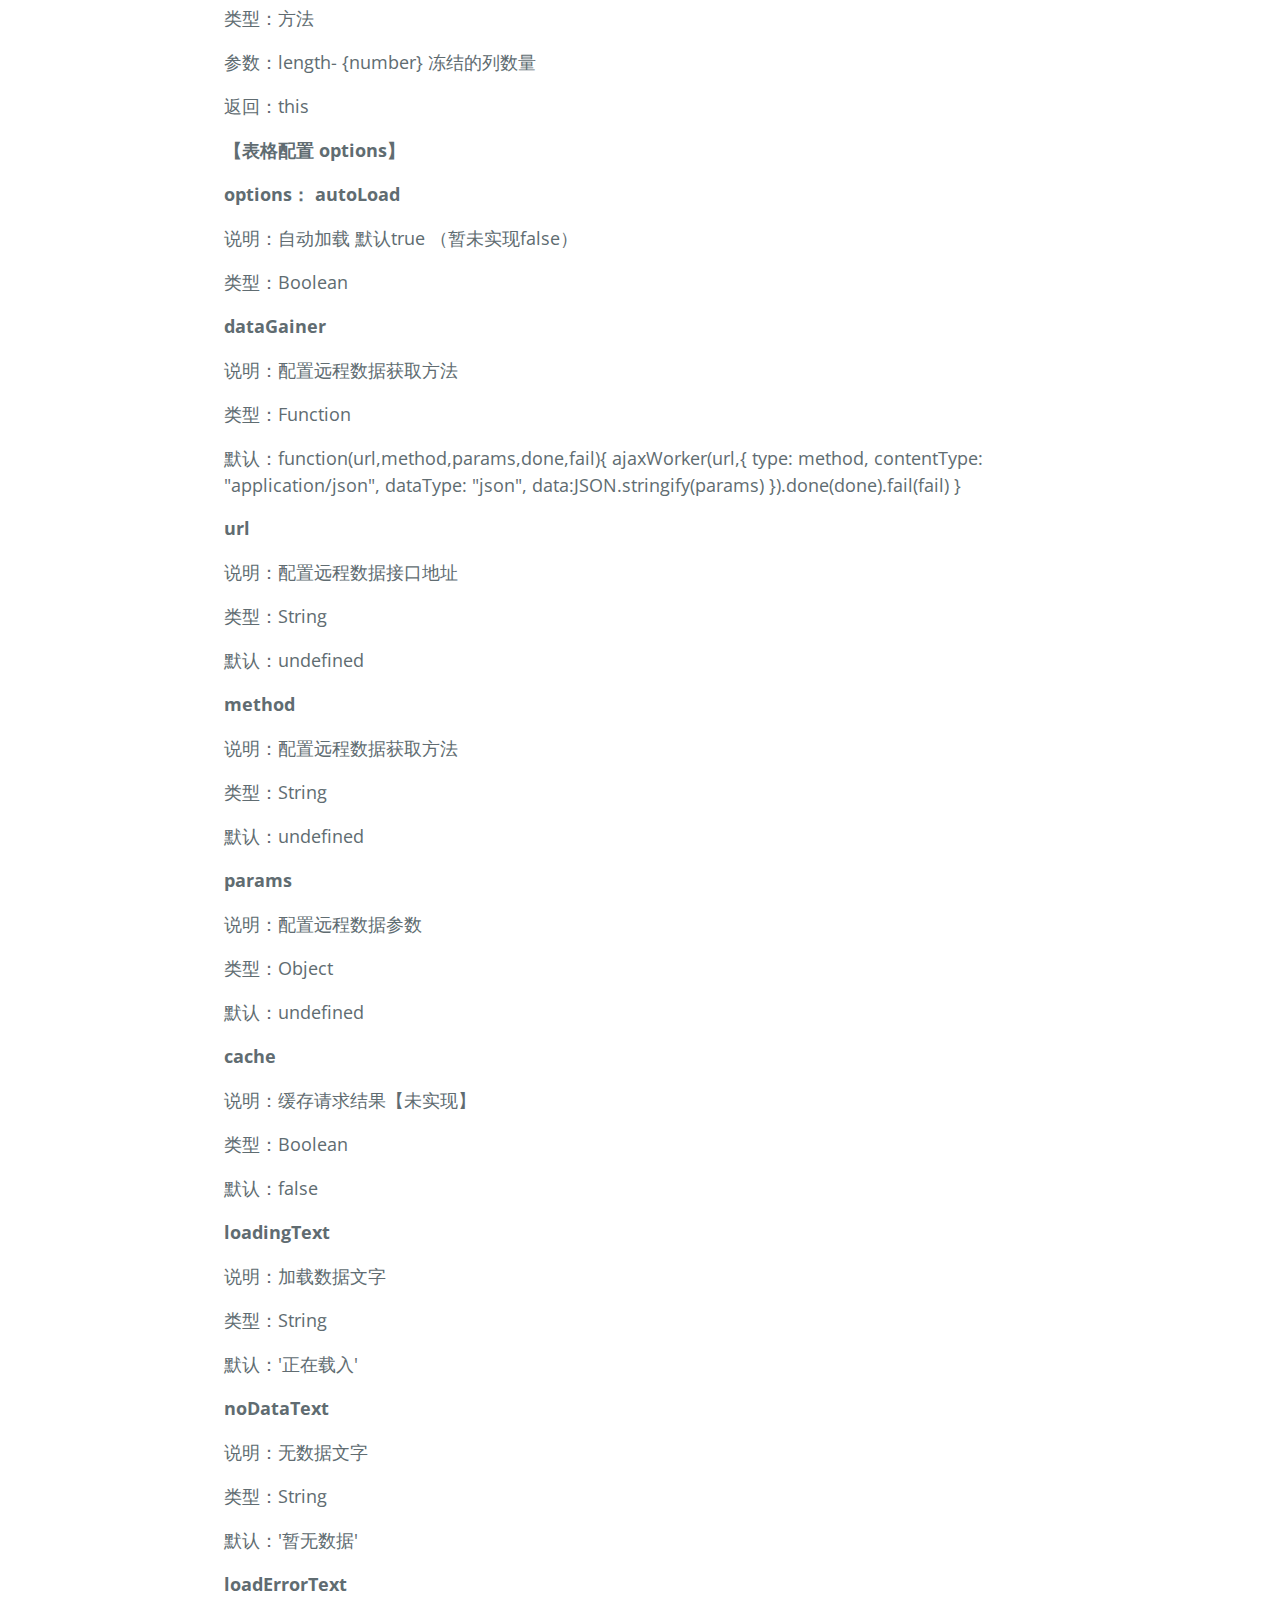
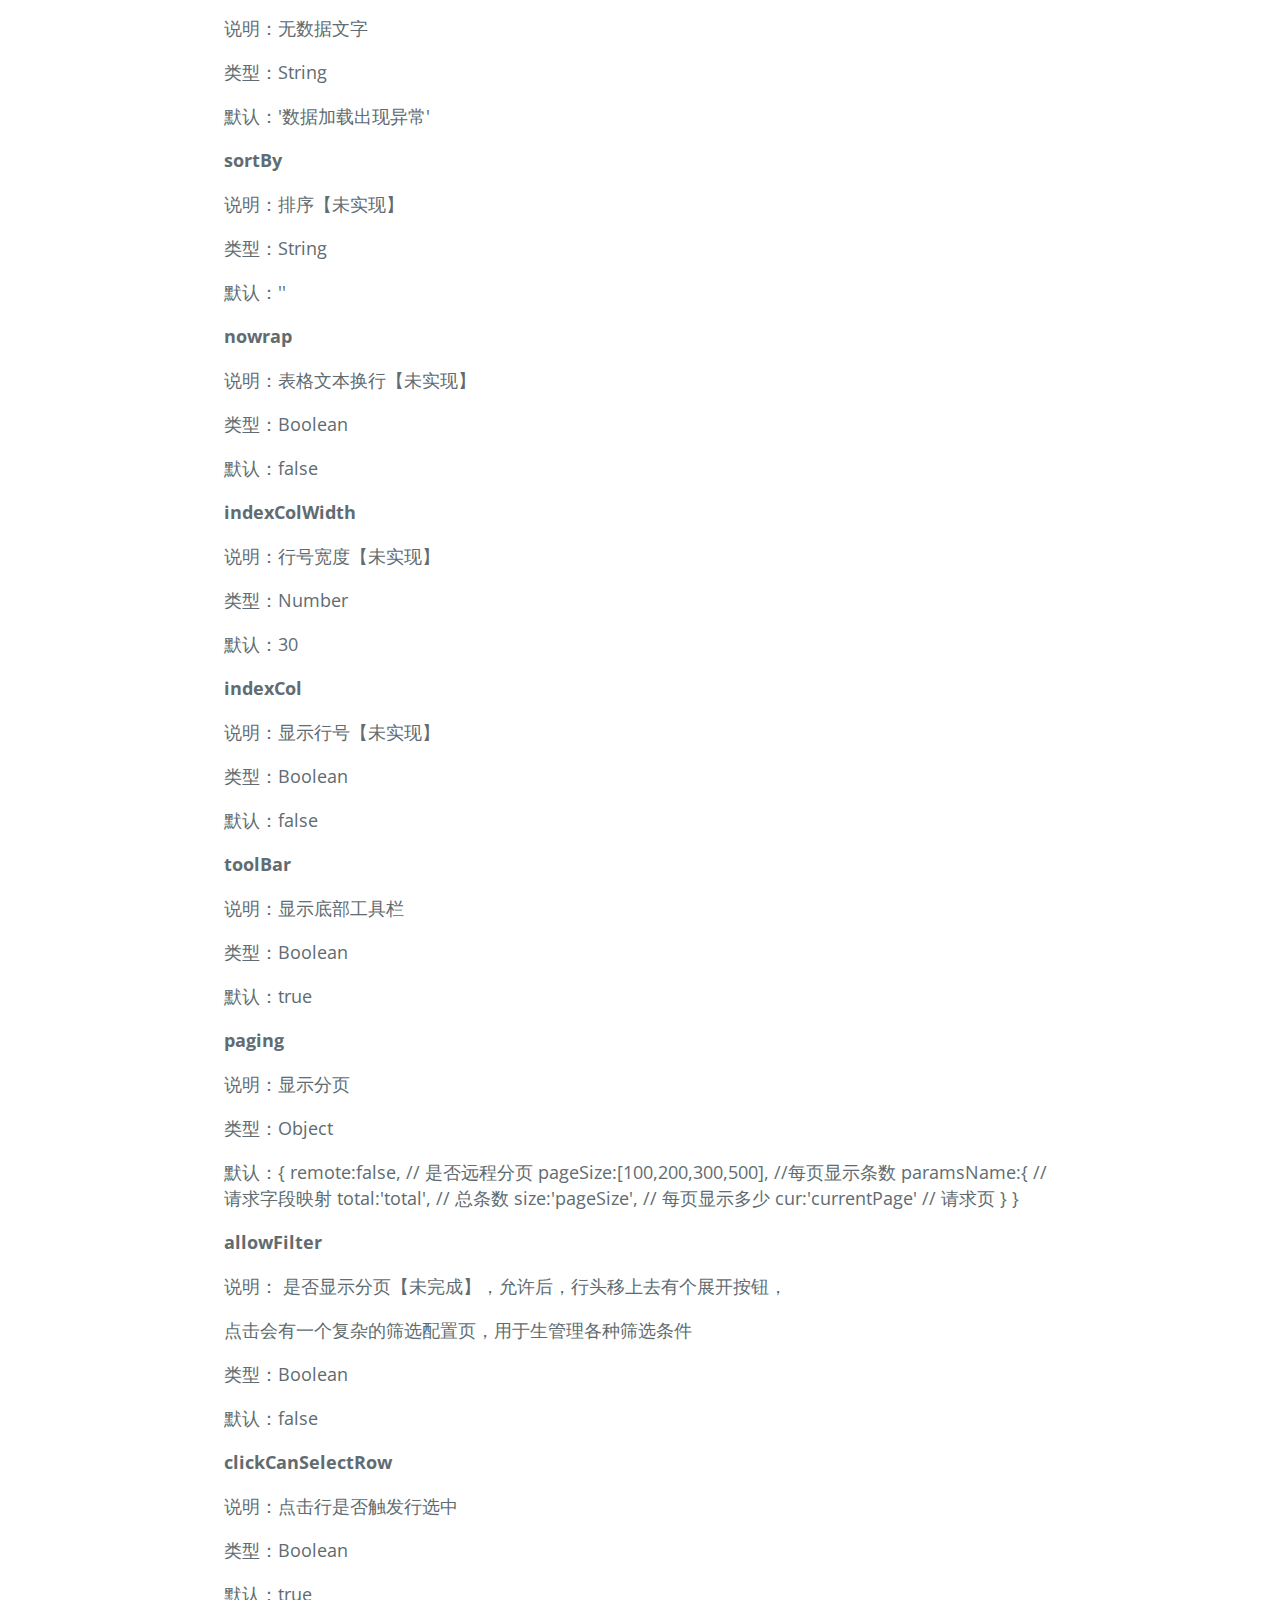
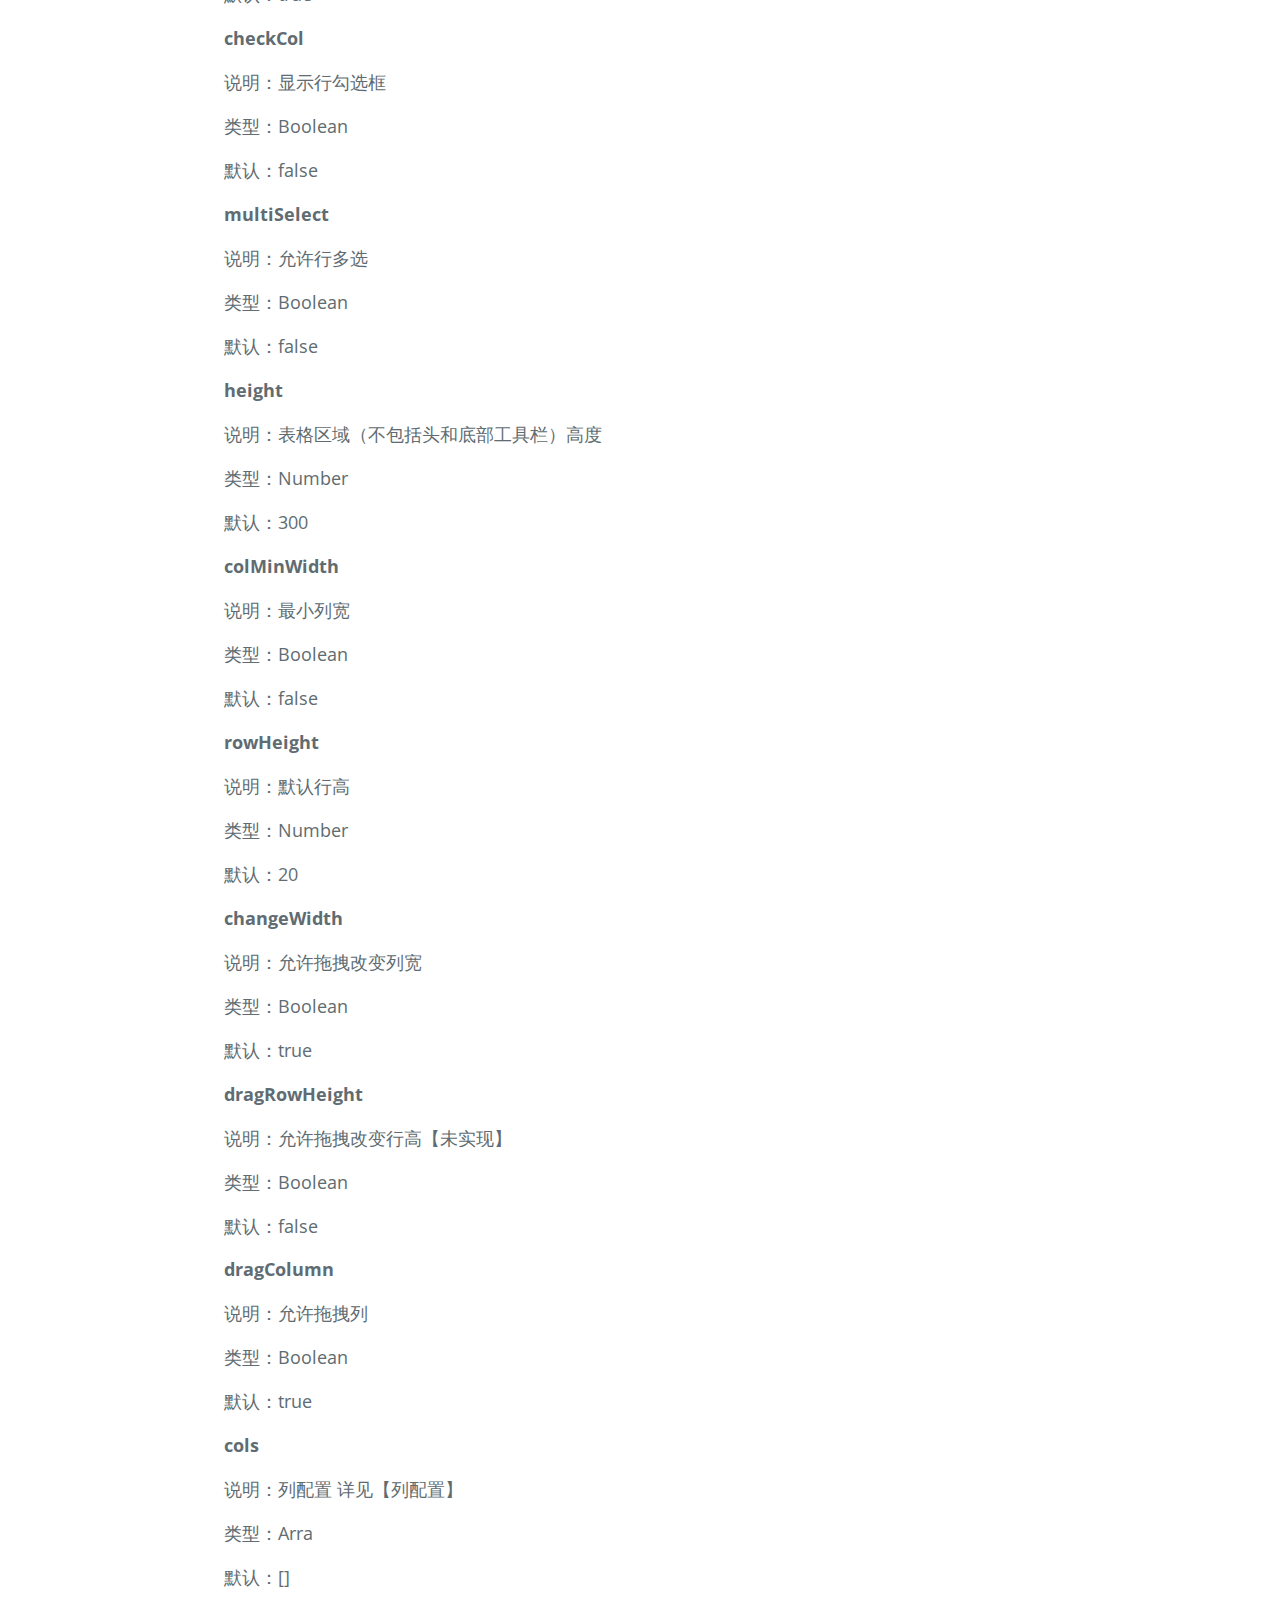
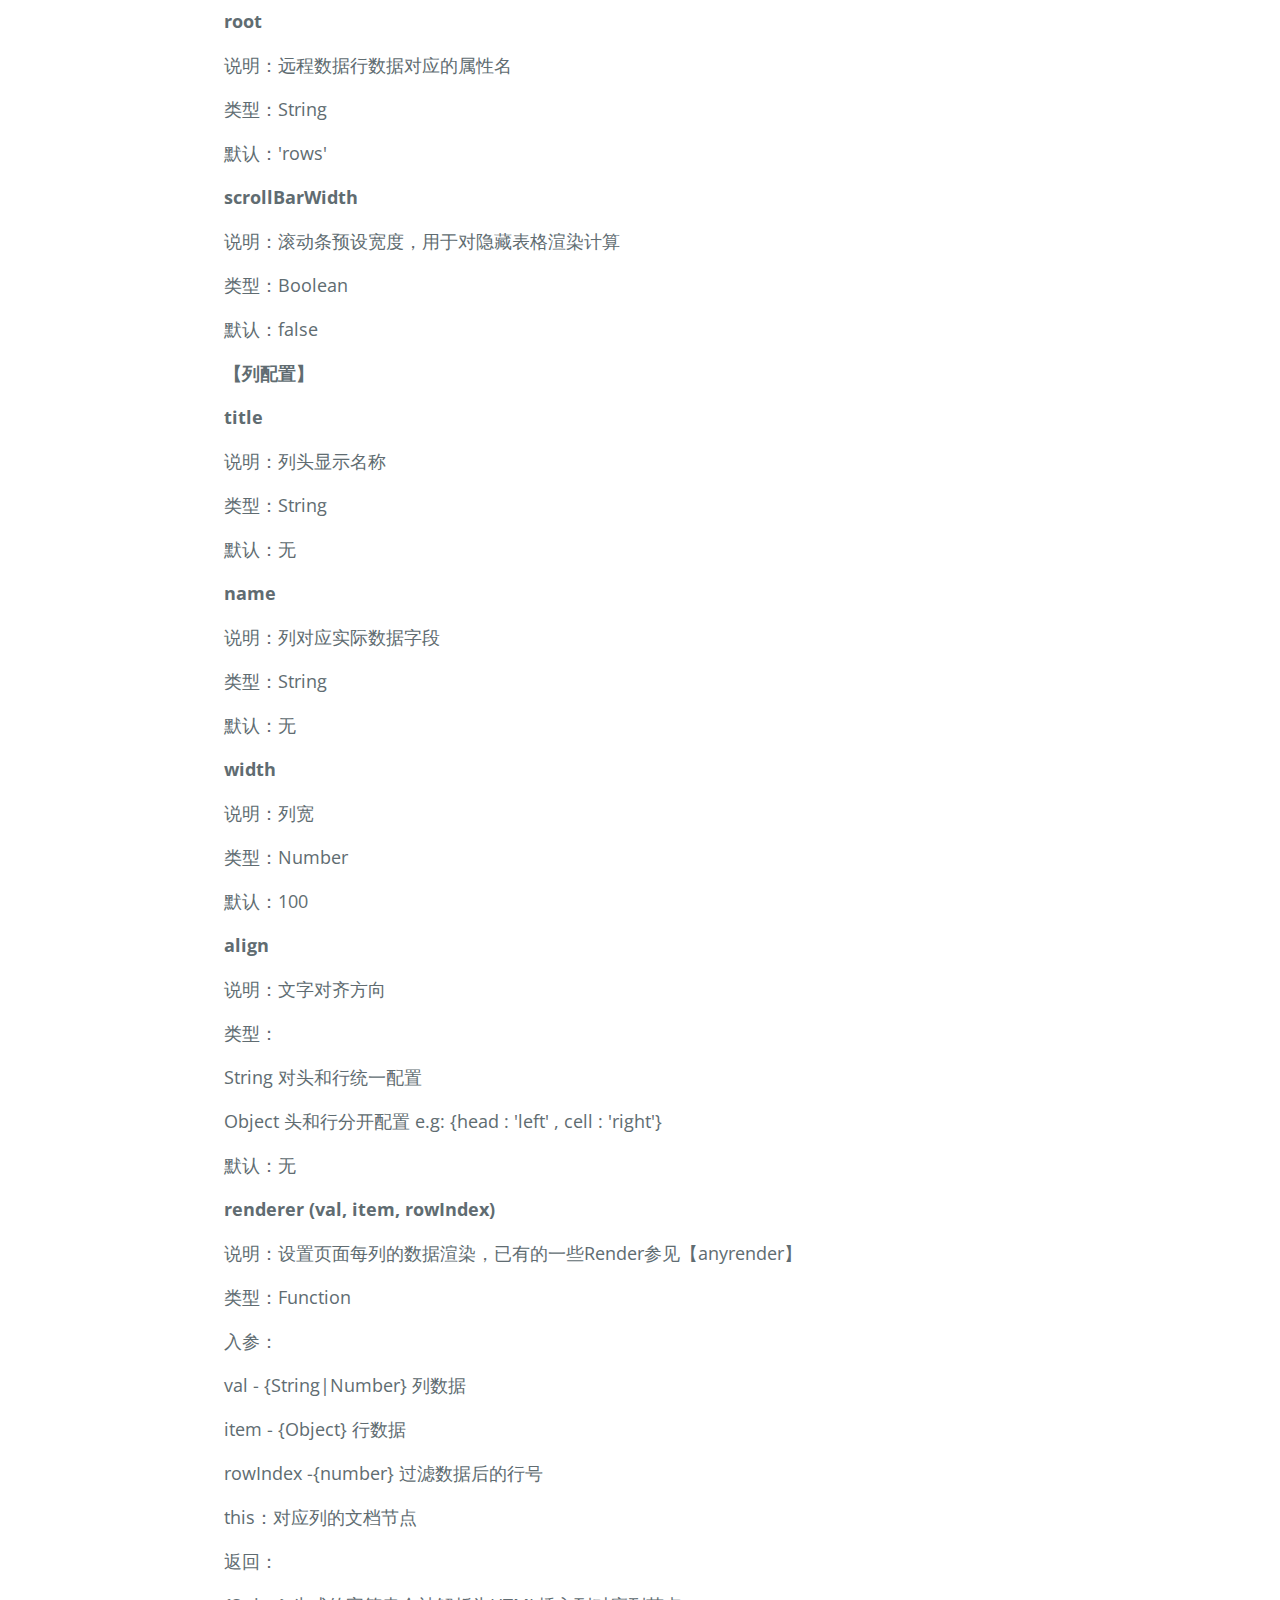
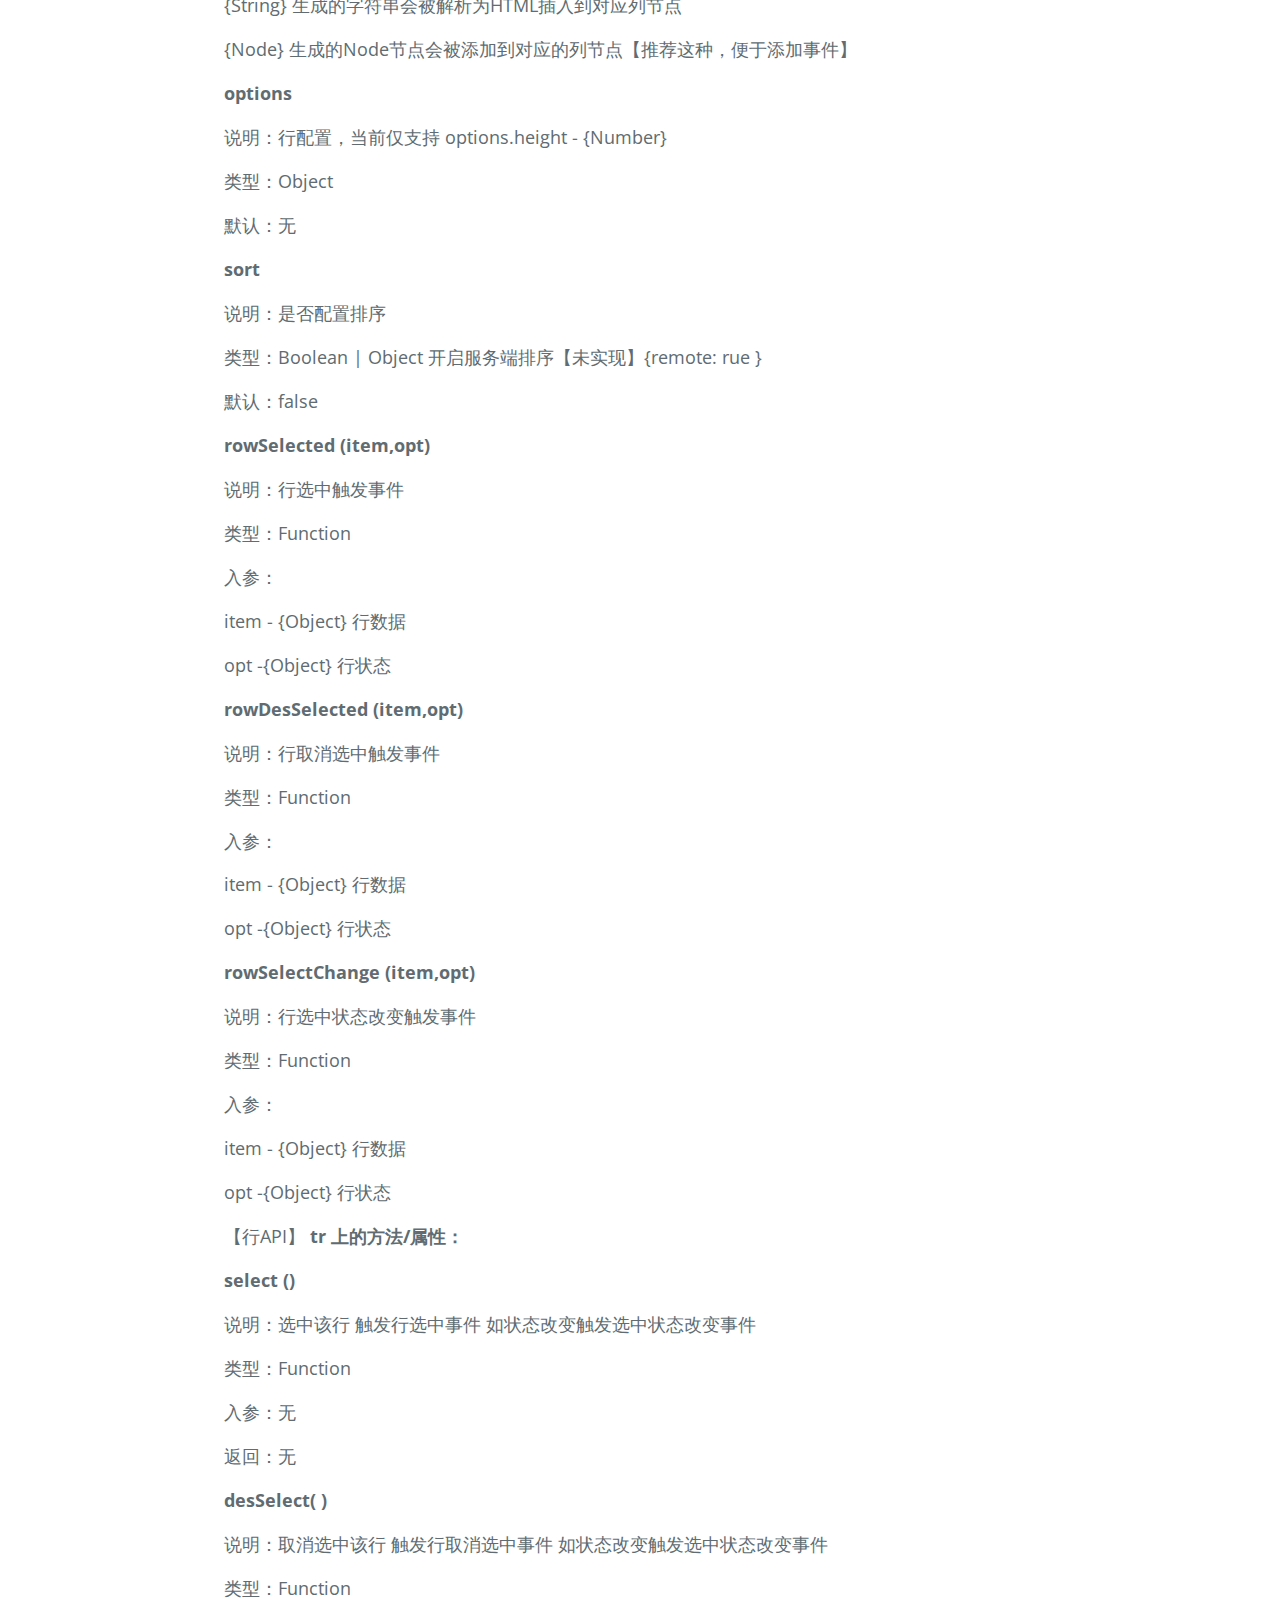
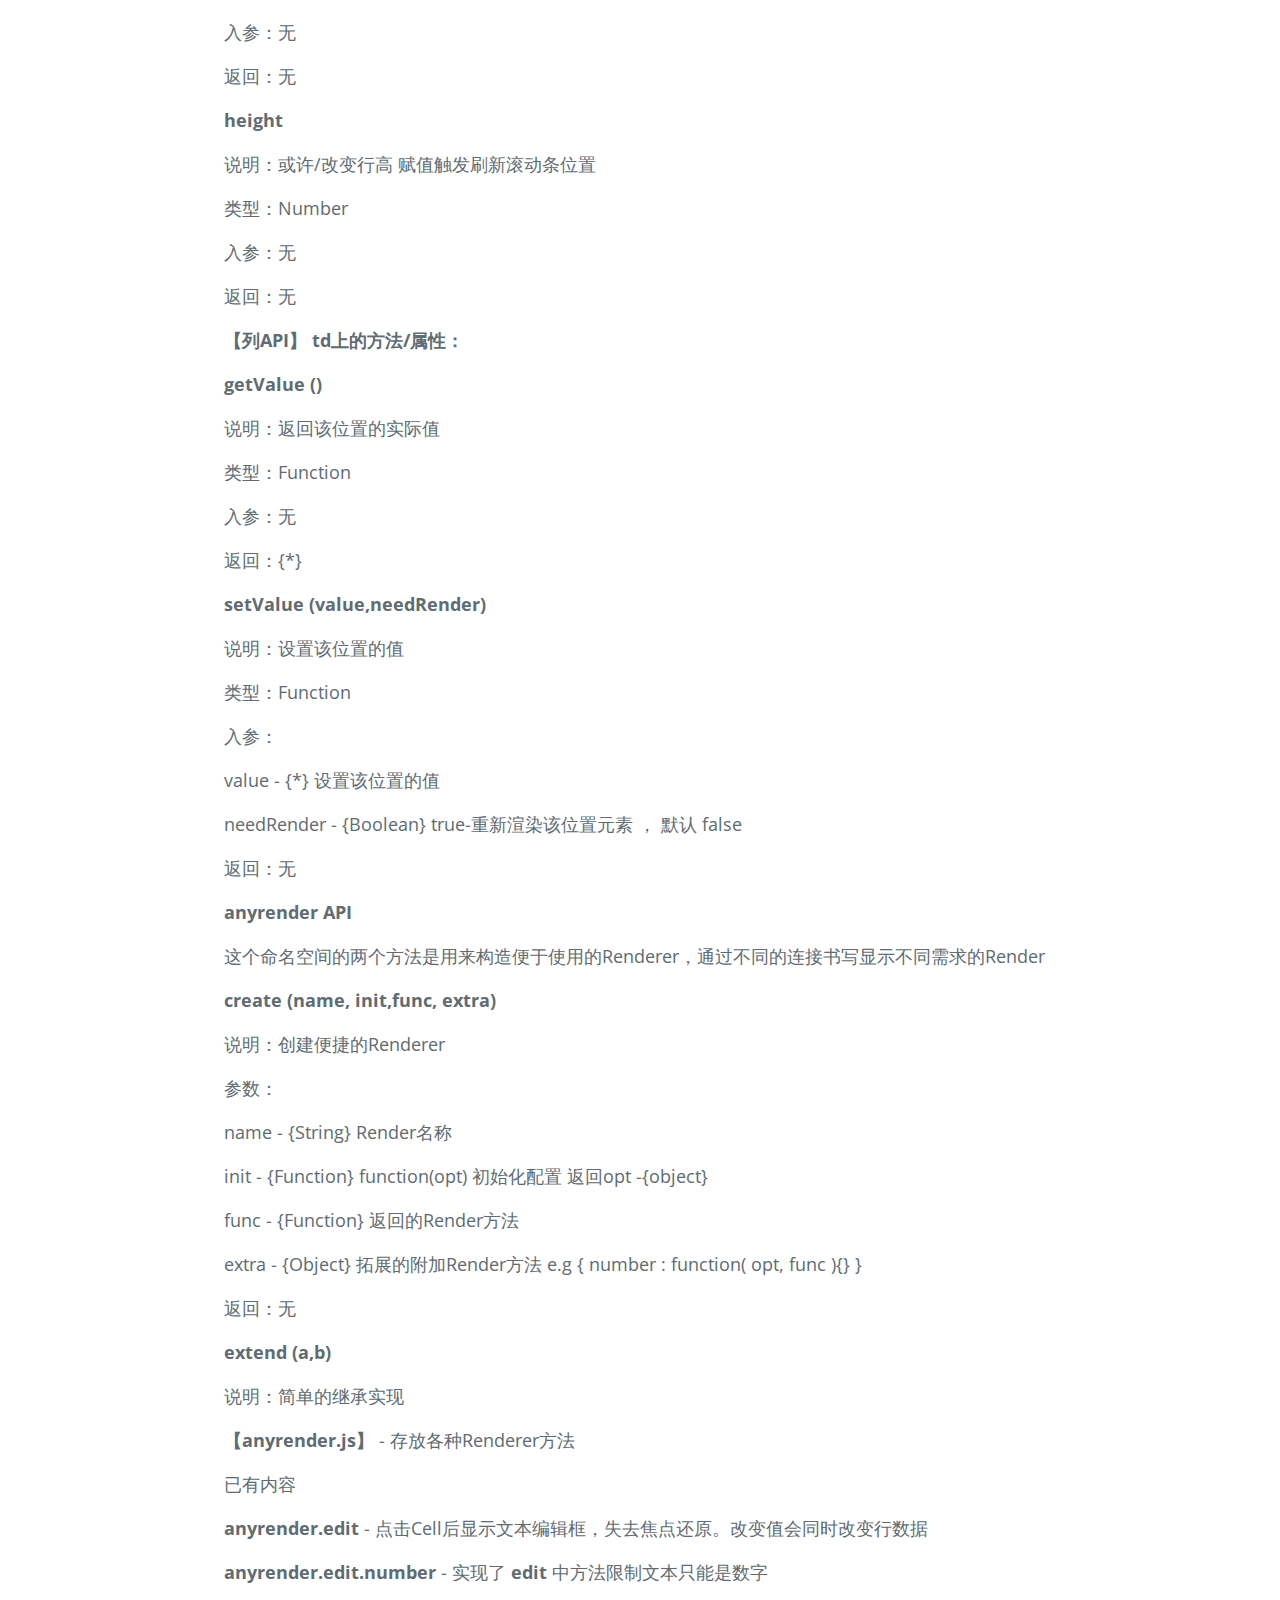
==== commit 06b65509: "Create gh-pages branch via GitHub" ====
--- a/index.html
+++ b/index.html
@@ -19,7 +19,11 @@
     </section>
 
     <section class="main-content">
-      <p><strong>Anytable API</strong></p>
+      <p><a href="https://aolose.github.io/anytable">项目主页</a></p>
+
+<p><a href="https://aolose.github.io/">在线演示</a></p>
+
+<p><strong>Anytable API</strong></p>
 
 <p><strong>简介：</strong></p>
 
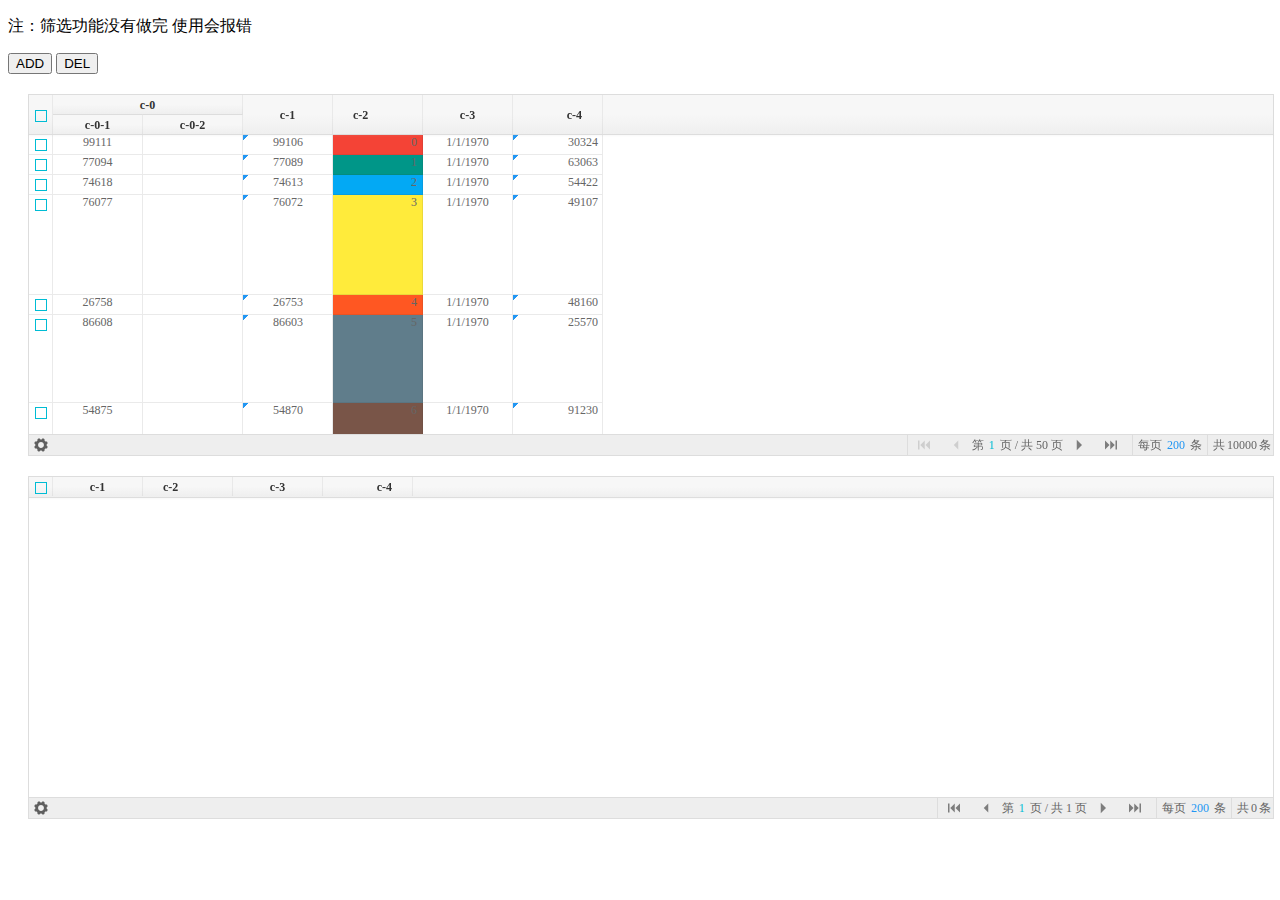
==== commit ed0a23c7: "增加日期选择插件" ====
--- a/index.html
+++ b/index.html
@@ -1,756 +1,22 @@
 <!DOCTYPE html>
-<html lang="en-us">
-  <head>
-    <meta charset="UTF-8">
-    <title>Anytable by aolose</title>
-    <meta name="viewport" content="width=device-width, initial-scale=1">
-    <link rel="stylesheet" type="text/css" href="stylesheets/normalize.css" media="screen">
-    <link href='https://fonts.googleapis.com/css?family=Open+Sans:400,700' rel='stylesheet' type='text/css'>
-    <link rel="stylesheet" type="text/css" href="stylesheets/stylesheet.css" media="screen">
-    <link rel="stylesheet" type="text/css" href="stylesheets/github-light.css" media="screen">
-  </head>
-  <body>
-    <section class="page-header">
-      <h1 class="project-name">Anytable</h1>
-      <h2 class="project-tagline">a table/grid</h2>
-      <a href="https://github.com/aolose/anytable" class="btn">View on GitHub</a>
-      <a href="https://github.com/aolose/anytable/zipball/master" class="btn">Download .zip</a>
-      <a href="https://github.com/aolose/anytable/tarball/master" class="btn">Download .tar.gz</a>
-    </section>
-
-    <section class="main-content">
-      <p><a href="https://aolose.github.io/anytable">项目主页</a></p>
-
-<p><a href="https://aolose.github.io/">在线演示</a></p>
-
-<p><strong>Anytable API</strong></p>
-
-<p><strong>简介：</strong></p>
-
-<p>Anytable 表格是完全原生JS写的表格插件。实现了mmgrid的大部分API，在表格渲染性能上有很大提升。</p>
-
-<p>特点：</p>
-
-<p>一、它预先计算每行数据高度，然后根据滚动条位置只局部渲染可视部分的表格，以节约性能。</p>
-
-<p>二、renderer方法可以返回Node类型，方便事件的自由加载而不用拼凑Html</p>
-
-<p>三、列的拖拉拽很流畅，其样式直接写入CSSRule，存放在头部饭在头部看不到样式具体内容。</p>
-
-<p>四、底部面板控制列显示以及位置（同样由拖拽实现）</p>
-
-<p>五、有功能全面的筛选页【进行中】</p>
-
-<p>六、具备简单的列冻结功能</p>
-
-<p><strong>Anytable ( selector , options )</strong></p>
-
-<p>说明：Anytable 类 ，需要使用 new 来实例化，取该选择器的第一个匹配元素生并成表格控件</p>
-
-<p>类型：类</p>
-
-<p>参数：</p>
-
-<p>selector - {String } 选择器</p>
-
-<p>options - {Object} 表格配置 具体参见后面的【表格配置】</p>
-
-<p><strong>destory ()</strong></p>
-
-<p>说明：销毁表格（功能需改进）</p>
-
-<p>类型：方法</p>
-
-<p>参数：无</p>
-
-<p>返回：无</p>
-
-<p><strong>pager</strong></p>
-
-<p>说明：存放页码信息，直接赋值/取值即可</p>
-
-<p>类型：对象</p>
-
-<p>包含：</p>
-
-<p>cur  - 当前页</p>
-
-<p>size         - 页面显示条数</p>
-
-<p>total - 总条数</p>
-
-<p><strong>showMsg ( text , loadingIcon )</strong></p>
-
-<p>说明：在表格中显示有遮罩层的消息</p>
-
-<p>类型：方法</p>
-
-<p>参数：</p>
-
-<p>text - {String} 显示的文字</p>
-
-<p>loadingIcon - {Boolean} 是否显示加载图标动画 默认 false</p>
-
-<p>返回：this</p>
-
-<p><strong>hideMsg ()</strong></p>
-
-<p>说明：销毁消息</p>
-
-<p>类型：方法</p>
-
-<p>参数：无</p>
-
-<p>返回：this</p>
-
-<p><strong>row ( index )</strong></p>
-
-<p>说明：返回指定行号的数据，行号为该数据在筛选后数据的所在位置</p>
-
-<p>类型：方法</p>
-
-<p>参数：index - {Number} 数据所在行</p>
-
-<p>返回：{Object} 对应行的数据</p>
-
-<p><strong>addRow ( datas, index )</strong></p>
-
-<p>说明：将数据添加到指定行</p>
-
-<p>类型：方法</p>
-
-<p>参数：</p>
-
-<p>datas - { Array|Object } 添加的数据 可以是多条数据的数组或者单个对象</p>
-
-<p>index - {Number}                 数据所在行</p>
-
-<p>返回：{Object} 当前的Anytable对象（todo：返回需统一）</p>
-
-<p><strong>updateRow ( datas, index ,extend)</strong></p>
-
-<p>说明：将数据更新到指定行</p>
-
-<p>类型：方法</p>
-
-<p>参数：</p>
-
-<p>datas - { Array|Object } 更新的数据 可以是多条数据的数组或者单个对象</p>
-
-<p>index - {Number}                 数据所在行</p>
-
-<p>extend - {Boolean}                 继承添加的数据而不是替换(继承可以保存之前的状态信息【未测】) 默认false</p>
-
-<p>返回：this</p>
-
-<p><strong>removeRow (index)</strong></p>
-
-<p>说明：移除指定条件的数据</p>
-
-<p>类型：方法</p>
-
-<p>参数：</p>
-
-<p>index</p>
-
-<ul>
-<li><p>{Number}        移除指定行</p></li>
-<li><p>{Array}                移除多行</p></li>
-<li><p>{Function}</p></li>
-</ul>
-
-<p>function(data)</p>
-
-<p>说明：移除 <strong>不</strong> 符合条件的行(即方法返回false 或无返回会移除该行)</p>
-
-<p>入参：data 遍历的每行数据</p>
-
-<p>返回：{ Boolean } true ： 保留该行 others：移除该行</p>
-
-<p>返回：this</p>
-
-<p><strong>select ( index )</strong></p>
-
-<p>说明：选中符合条件的指定行</p>
-
-<p>类型：方法</p>
-
-<p>参数：</p>
-
-<p>index</p>
-
-<ul>
-<li><p>{Number}         数据所在行</p></li>
-<li><p>{Array}                 未实现</p></li>
-<li><p>{Function}         未实现</p></li>
-</ul>
-
-<p>返回：this</p>
-
-<p><strong>deselect( index )</strong></p>
-
-<p>说明：取消选中符合条件的指定行</p>
-
-<p>类型：方法</p>
-
-<p>参数：</p>
-
-<p>index</p>
-
-<ul>
-<li><p>{Number}         数据所在行</p></li>
-<li><p>{Array}                 未实现</p></li>
-<li><p>{Function}         未实现</p></li>
-</ul>
-
-<p>返回：this</p>
-
-<p><strong>selectedRows ( index )</strong></p>
-
-<p>说明：返回选中行数据</p>
-
-<p>类型：方法</p>
-
-<p>参数：index - {Number}【可选】        返回选中行数据中对应下标的单条数据</p>
-
-<p>返回：{Array}</p>
-
-<p><strong>selectedRowsIndex ( index )</strong></p>
-
-<p>说明：返回选中行数据的行号</p>
-
-<p>类型：方法</p>
-
-<p>参数：index - {Number}【可选】        返回选中行数据行号中对应下标的单条行号</p>
-
-<p>返回：{Array}</p>
-
-<p><strong>rows ()</strong></p>
-
-<p>说明：返回过滤后全部行数据</p>
-
-<p>类型：方法</p>
-
-<p>参数：无</p>
-
-<p>返回：{Array}</p>
-
-<p><strong>initHead ()</strong></p>
-
-<p>说明：初始化表格头部(正常情况下不需要去执行这个方法)</p>
-
-<p>类型：方法</p>
-
-<p>参数：无</p>
-
-<p>返回：this</p>
-
-<p><strong>initFoot ()</strong></p>
-
-<p>说明：初始化表格底部(正常情况下不需要去执行这个方法)</p>
-
-<p>类型：方法</p>
-
-<p>参数：无</p>
-
-<p>返回：this</p>
-
-<p><strong>initView (resetScroll)</strong></p>
-
-<p>说明：渲染可视区域表格</p>
-
-<p>类型：方法</p>
-
-<p>参数：resetScroll - {Boolean} 渲染时候是否将滚动条置顶 默认false</p>
-
-<p>返回：this</p>
-
-<p><strong>load (datas)</strong></p>
-
-<p>说明：载入数据</p>
-
-<p>类型：方法</p>
-
-<p>参数：datas- {Array|Object} 【可选】加载指定的数据,如果没有该参数且在表格配置中配置了url则加载远程数据</p>
-
-<p>返回：this</p>
-
-<p><strong>setData ( datas )</strong></p>
-
-<p>说明：设置表格数据为参数中的数据</p>
-
-<p>类型：方法</p>
-
-<p>参数：datas- {Array|Object} 设置表格的数据为当前数据</p>
-
-<p>返回：this</p>
-
-<p><strong>freeze ( length )</strong></p>
-
-<p>说明：冻结指定长度的列（拖拽后该范围内的列依旧生效）</p>
-
-<p>类型：方法</p>
-
-<p>参数：length- {number} 冻结的列数量</p>
-
-<p>返回：this</p>
-
-<p><strong>【表格配置 options】</strong></p>
-
-<p><strong>options：</strong>
- <strong>autoLoad</strong></p>
-
-<p>说明：自动加载 默认true （暂未实现false）</p>
-
-<p>类型：Boolean</p>
-
-<p><strong>dataGainer</strong></p>
-
-<p>说明：配置远程数据获取方法</p>
-
-<p>类型：Function</p>
-
-<p>默认：function(url,method,params,done,fail){
-                             ajaxWorker(url,{
-                        type: method,
-                         contentType: "application/json",
-                         dataType: "json",
-                         data:JSON.stringify(params)
-                      }).done(done).fail(fail)
-                   }</p>
-
-<p><strong>url</strong></p>
-
-<p>说明：配置远程数据接口地址</p>
-
-<p>类型：String</p>
-
-<p>默认：undefined</p>
-
-<p><strong>method</strong></p>
-
-<p>说明：配置远程数据获取方法</p>
-
-<p>类型：String</p>
-
-<p>默认：undefined</p>
-
-<p><strong>params</strong></p>
-
-<p>说明：配置远程数据参数</p>
-
-<p>类型：Object</p>
-
-<p>默认：undefined</p>
-
-<p><strong>cache</strong></p>
-
-<p>说明：缓存请求结果【未实现】</p>
-
-<p>类型：Boolean</p>
-
-<p>默认：false</p>
-
-<p><strong>loadingText</strong></p>
-
-<p>说明：加载数据文字</p>
-
-<p>类型：String</p>
-
-<p>默认：'正在载入'</p>
-
-<p><strong>noDataText</strong></p>
-
-<p>说明：无数据文字</p>
-
-<p>类型：String</p>
-
-<p>默认：'暂无数据'</p>
-
-<p><strong>loadErrorText</strong></p>
-
-<p>说明：无数据文字</p>
-
-<p>类型：String</p>
-
-<p>默认：'数据加载出现异常'</p>
-
-<p><strong>sortBy</strong></p>
-
-<p>说明：排序【未实现】</p>
-
-<p>类型：String</p>
-
-<p>默认：''</p>
-
-<p><strong>nowrap</strong></p>
-
-<p>说明：表格文本换行【未实现】</p>
-
-<p>类型：Boolean</p>
-
-<p>默认：false</p>
-
-<p><strong>indexColWidth</strong></p>
-
-<p>说明：行号宽度【未实现】</p>
-
-<p>类型：Number</p>
-
-<p>默认：30</p>
-
-<p><strong>indexCol</strong></p>
-
-<p>说明：显示行号【未实现】</p>
-
-<p>类型：Boolean</p>
-
-<p>默认：false</p>
-
-<p><strong>toolBar</strong></p>
-
-<p>说明：显示底部工具栏</p>
-
-<p>类型：Boolean</p>
-
-<p>默认：true</p>
-
-<p><strong>paging</strong></p>
-
-<p>说明：显示分页</p>
-
-<p>类型：Object</p>
-
-<p>默认：{
-                           remote:false,  // 是否远程分页
-                           pageSize:[100,200,300,500],  //每页显示条数
-                           paramsName:{        // 请求字段映射
-                              total:'total',          // 总条数
-                              size:'pageSize',        // 每页显示多少
-                              cur:'currentPage'                  // 请求页
-                           }
-                }</p>
-
-<p><strong>allowFilter</strong></p>
-
-<p>说明：        是否显示分页【未完成】，允许后，行头移上去有个展开按钮，</p>
-
-<p>点击会有一个复杂的筛选配置页，用于生管理各种筛选条件</p>
-
-<p>类型：Boolean</p>
-
-<p>默认：false</p>
-
-<p><strong>clickCanSelectRow</strong></p>
-
-<p>说明：点击行是否触发行选中</p>
-
-<p>类型：Boolean</p>
-
-<p>默认：true</p>
-
-<p><strong>checkCol</strong></p>
-
-<p>说明：显示行勾选框</p>
-
-<p>类型：Boolean</p>
-
-<p>默认：false</p>
-
-<p><strong>multiSelect</strong></p>
-
-<p>说明：允许行多选</p>
-
-<p>类型：Boolean</p>
-
-<p>默认：false</p>
-
-<p><strong>height</strong></p>
-
-<p>说明：表格区域（不包括头和底部工具栏）高度</p>
-
-<p>类型：Number</p>
-
-<p>默认：300</p>
-
-<p><strong>colMinWidth</strong></p>
-
-<p>说明：最小列宽</p>
-
-<p>类型：Boolean</p>
-
-<p>默认：false</p>
-
-<p><strong>rowHeight</strong></p>
-
-<p>说明：默认行高</p>
-
-<p>类型：Number</p>
-
-<p>默认：20</p>
-
-<p><strong>changeWidth</strong></p>
-
-<p>说明：允许拖拽改变列宽</p>
-
-<p>类型：Boolean</p>
-
-<p>默认：true</p>
-
-<p><strong>dragRowHeight</strong></p>
-
-<p>说明：允许拖拽改变行高【未实现】</p>
-
-<p>类型：Boolean</p>
-
-<p>默认：false</p>
-
-<p><strong>dragColumn</strong></p>
-
-<p>说明：允许拖拽列</p>
-
-<p>类型：Boolean</p>
-
-<p>默认：true</p>
-
-<p><strong>cols</strong></p>
-
-<p>说明：列配置 详见【列配置】</p>
-
-<p>类型：Arra</p>
-
-<p>默认：[]</p>
-
-<p><strong>root</strong></p>
-
-<p>说明：远程数据行数据对应的属性名</p>
-
-<p>类型：String</p>
-
-<p>默认：'rows'</p>
-
-<p><strong>scrollBarWidth</strong></p>
-
-<p>说明：滚动条预设宽度，用于对隐藏表格渲染计算</p>
-
-<p>类型：Boolean</p>
-
-<p>默认：false</p>
-
-<p><strong>【列配置】</strong></p>
-
-<p><strong>title</strong></p>
-
-<p>说明：列头显示名称</p>
-
-<p>类型：String</p>
-
-<p>默认：无</p>
-
-<p><strong>name</strong></p>
-
-<p>说明：列对应实际数据字段</p>
-
-<p>类型：String</p>
-
-<p>默认：无</p>
-
-<p><strong>width</strong></p>
-
-<p>说明：列宽</p>
-
-<p>类型：Number</p>
-
-<p>默认：100</p>
-
-<p><strong>align</strong></p>
-
-<p>说明：文字对齐方向</p>
-
-<p>类型：</p>
-
-<p>String         对头和行统一配置</p>
-
-<p>Object         头和行分开配置 e.g:  {head : 'left' , cell : 'right'}</p>
-
-<p>默认：无</p>
-
-<p><strong>renderer (val, item, rowIndex)</strong></p>
-
-<p>说明：设置页面每列的数据渲染，已有的一些Render参见【anyrender】</p>
-
-<p>类型：Function</p>
-
-<p>入参：</p>
-
-<p>val  - {String|Number} 列数据</p>
-
-<p>item - {Object} 行数据</p>
-
-<p>rowIndex -{number} 过滤数据后的行号</p>
-
-<p>this：对应列的文档节点</p>
-
-<p>返回：</p>
-
-<p>{String} 生成的字符串会被解析为HTML插入到对应列节点</p>
-
-<p>{Node} 生成的Node节点会被添加到对应的列节点【推荐这种，便于添加事件】</p>
-
-<p><strong>options</strong></p>
-
-<p>说明：行配置，当前仅支持 options.height - {Number}</p>
-
-<p>类型：Object</p>
-
-<p>默认：无</p>
-
-<p><strong>sort</strong></p>
-
-<p>说明：是否配置排序</p>
-
-<p>类型：Boolean | Object  开启服务端排序【未实现】{remote: rue }</p>
-
-<p>默认：false</p>
-
-<p><strong>rowSelected (item,opt)</strong></p>
-
-<p>说明：行选中触发事件</p>
-
-<p>类型：Function</p>
-
-<p>入参：</p>
-
-<p>item - {Object} 行数据</p>
-
-<p>opt        -{Object} 行状态</p>
-
-<p><strong>rowDesSelected (item,opt)</strong></p>
-
-<p>说明：行取消选中触发事件</p>
-
-<p>类型：Function</p>
-
-<p>入参：</p>
-
-<p>item - {Object} 行数据</p>
-
-<p>opt        -{Object} 行状态</p>
-
-<p><strong>rowSelectChange (item,opt)</strong></p>
-
-<p>说明：行选中状态改变触发事件</p>
-
-<p>类型：Function</p>
-
-<p>入参：</p>
-
-<p>item - {Object} 行数据</p>
-
-<p>opt        -{Object} 行状态</p>
-
-<p>【行API】 <strong>tr 上的方法/属性：</strong></p>
-
-<p><strong>select ()</strong></p>
-
-<p>说明：选中该行 触发行选中事件 如状态改变触发选中状态改变事件</p>
-
-<p>类型：Function</p>
-
-<p>入参：无</p>
-
-<p>返回：无</p>
-
-<p><strong>desSelect( )</strong></p>
-
-<p>说明：取消选中该行 触发行取消选中事件 如状态改变触发选中状态改变事件</p>
-
-<p>类型：Function</p>
-
-<p>入参：无</p>
-
-<p>返回：无</p>
-
-<p><strong>height</strong></p>
-
-<p>说明：或许/改变行高 赋值触发刷新滚动条位置</p>
-
-<p>类型：Number</p>
-
-<p>入参：无</p>
-
-<p>返回：无</p>
-
-<p><strong>【列API】 td上的方法/属性：</strong></p>
-
-<p><strong>getValue ()</strong></p>
-
-<p>说明：返回该位置的实际值</p>
-
-<p>类型：Function</p>
-
-<p>入参：无</p>
-
-<p>返回：{*}</p>
-
-<p><strong>setValue (value,needRender)</strong></p>
-
-<p>说明：设置该位置的值</p>
-
-<p>类型：Function</p>
-
-<p>入参：</p>
-
-<p>value - {*} 设置该位置的值</p>
-
-<p>needRender - {Boolean}  true-重新渲染该位置元素 ， 默认 false</p>
-
-<p>返回：无</p>
-
-<p><strong>anyrender API</strong></p>
-
-<p>这个命名空间的两个方法是用来构造便于使用的Renderer，通过不同的连接书写显示不同需求的Render</p>
-
-<p><strong>create (name, init,func, extra)</strong></p>
-
-<p>说明：创建便捷的Renderer</p>
-
-<p>参数：</p>
-
-<p>name  - {String}         Render名称</p>
-
-<p>init - {Function}         function(opt) 初始化配置 返回opt -{object}</p>
-
-<p>func - {Function}         返回的Render方法</p>
-
-<p>extra - {Object}        拓展的附加Render方法 e.g { number : function( opt, func ){} }</p>
-
-<p>返回：无</p>
-
-<p><strong>extend (a,b)</strong></p>
-
-<p>说明：简单的继承实现</p>
-
-<p><strong>【anyrender.js】</strong> - 存放各种Renderer方法</p>
-
-<p>已有内容</p>
-
-<p><strong>anyrender.edit</strong>  - 点击Cell后显示文本编辑框，失去焦点还原。改变值会同时改变行数据</p>
-
-<p><strong>anyrender.edit.number</strong> - 实现了 <strong>edit</strong> 中方法限制文本只能是数字</p>
-
-<p><strong>anyrender.edit.max (100)</strong> - 实现了 <strong>number</strong> 中的内容，并且规定了输入的最大值</p>
-
-<p><strong>anyrender.edit.min(0)</strong> -        实现了 <strong>number</strong> 中的内容，并且规定了输入的最小值</p>
-
-      <footer class="site-footer">
-        <span class="site-footer-owner"><a href="https://github.com/aolose/anytable">Anytable</a> is maintained by <a href="https://github.com/aolose">aolose</a>.</span>
-
-        <span class="site-footer-credits">This page was generated by <a href="https://pages.github.com">GitHub Pages</a> using the <a href="https://github.com/jasonlong/cayman-theme">Cayman theme</a> by <a href="https://twitter.com/jasonlong">Jason Long</a>.</span>
-      </footer>
-
-    </section>
-
-  
-  </body>
+<html lang="en">
+<head>
+	<meta charset="UTF-8">
+	<title>Title</title>
+	<link rel="stylesheet" href="anytable.css" type="text/css">
+	<link rel="stylesheet" href="anydate/anydate.css" type="text/css">
+	<script src="http://apps.bdimg.com/libs/jquery/2.1.1/jquery.min.js"></script>
+	<script src="common.js"></script>
+	<script src="anytable.js"></script>
+	<script src="anydate/anydate.js"></script>
+	<script src="anyrender.js"></script>
+</head>
+<body style="font-family: 'Microsoft YaHei'">
+<p>注：筛选功能没有做完 使用会报错</p>
+<button id="add">ADD</button>
+<button id="del">DEL</button>
+<div id="myTable1" style="margin: 20px 0 0 20px"></div>
+<div id="myTable2" style="margin: 20px 0 0 20px"></div>
+<script src="test.js"></script>
+</body>
 </html>
--- a/anytable.css
+++ b/anytable.css
@@ -0,0 +1,1142 @@
+.anytable {
+    border: 1px solid #ddd;
+    background: #eee;
+}
+
+.flex-center{
+    display: -webkit-box;
+    display: -webkit-flex;
+    display: -ms-flexbox;
+    display: flex;
+    -webkit-box-pack: center;
+    -webkit-justify-content: center;
+    -ms-flex-pack: center;
+    justify-content: center;
+}
+
+.anytable tr {
+    background-color: #fff;
+}
+
+.anytable thead tr {
+    background: transparent;
+}
+
+.anytable table tr.hover {
+    background: rgb(232, 232, 232);
+}
+
+.anytable table tr.sel {
+    background: rgb(255, 252, 229);
+}
+
+.anytable .pageSize {
+    display: inline-block;
+    padding: 0 5px;
+    border: 0 solid #ddd;
+    margin: 0 5px;
+    border-width: 0 1px;
+}
+
+.anytable .size-lis {
+    position: absolute;
+    bottom: 30px;
+    padding: 0;
+    box-shadow: 1px 2px 4px rgba(0, 0, 0, 0.55);
+    box-sizing: border-box;
+    border-bottom: 0;
+    transition: .1s .2s ease-in-out;
+    opacity: 0;
+}
+
+.anytable .show .size-lis {
+    opacity: 1;
+}
+
+.anytable .size-lis:before {
+    display: block;
+    content: '';
+    width: 13px;
+    height: 13px;
+    position: absolute;
+    bottom: -2px;
+    left: 8px;
+    background: #eee;
+    box-shadow: 1px 2px 4px rgba(0, 0, 0, 0.5);
+    transform: rotateZ(45deg);
+    z-index: 0;
+}
+
+.anytable .p-size-sel input {
+    width: 50px!important;
+    font-size: 12px;
+}
+
+.anytable .size-lis .size-el {
+    display: block;
+    padding: 1px 5px;
+    width: 100%;
+    box-sizing: border-box;
+    margin: 0;
+    color: #666;
+    z-index: 5;
+    position: relative;
+    transition: .3s ease-in-out;
+    min-height: 15px;
+}
+
+.anytable .size-lis .size-el:hover {
+    background: #ccc;
+    color: #00BCD4;
+}
+
+.anytable .size-lis .size-el+.size-el {
+    border-top: 1px solid#dadada;
+}
+
+.anytable .p-size-sel {
+    position: relative;
+}
+
+.anytable .lis-box {
+    overflow: auto;
+    width: 100%;
+    position: relative;
+    z-index: 2;
+    margin: 0;
+    max-height: 100px;
+    margin-bottom: -5px;
+    background: #eee;
+}
+
+.anytable .page {
+    color: #7d7d7d;
+    cursor: pointer;
+    width: 10px;
+    height: 20px;
+    background-size: contain;
+    padding: 0px 0;
+}
+
+.anytable .page svg {
+    fill: transparent;
+    position: relative;
+    top: 2px;
+    transition: .2s;
+}
+
+.anytable .page.dis {
+    cursor: auto;
+    pointer-events: none;
+    color: #cecece;
+}
+
+.anytable .page:hover {
+    color: #2196F3;
+    background: #ccc;
+}
+
+.anytable .page:hover svg {
+    color: #333;
+}
+
+.anytable .page svg g+g {
+    fill: currentColor;
+}
+
+.anytable .pageSize div {
+    display: inline-block;
+    cursor: pointer;
+    color: #2196F3;
+    min-width: 15px;
+}
+
+.anytable .pageSize>div {
+    margin: 0 5px;
+}
+
+.anytable table {
+    border-collapse: collapse;
+    font-size: 12px;
+    color: #333;
+    transform: translate3d(0,0,0);
+}
+
+.any-head>table {
+    margin-top: -1px;
+}
+
+.anytable table.any-head table th div {
+    border: 0;
+}
+.anytable .any-head{
+    width: 100%;
+    min-height:20px;
+    position: relative;
+    overflow: hidden;
+    max-width: 100%;
+    background: linear-gradient(#f7f7f7 50%,#efefef);
+    box-shadow: rgba(189, 189, 189, 0.1) 0 1px 2px;
+    z-index: 501;
+    border-bottom: 1px solid #ddd;
+}
+.anytable .any-foot {
+    position: relative;
+    min-height: 20px;
+    border-top: 1px solid #ddd;
+    font-size: 12px;
+    line-height: 20px;
+    box-sizing: border-box;
+    color: #666;
+    z-index: 10;
+    padding: 0 2px;
+    margin-top: -1px;
+}
+.dis-select{
+    -webkit-touch-callout: none;
+    -webkit-user-select: none;
+    -khtml-user-select: none;
+    -moz-user-select: none;
+    -ms-user-select: none;
+    user-select: none;
+}
+.anytable .opt-board {
+    position: relative;
+    background: #fff;
+    width: 100%;
+    box-sizing: border-box;
+    padding: 5px 6px;
+    color: #404040;
+    transition: .32s ease-in-out;
+    height: 100%;
+    overflow: auto;
+    font-size: 13px;
+    line-height: 18px;
+    transform: translate3d(0,0,0);
+    z-index: 500;
+    overflow-x: hidden;
+}
+
+.anytable .opt-board .frozen-input {
+    margin: 0px 0px 6px;
+    font-size: 12px;
+    position: relative;
+    height: 18px;
+    line-height: 18px;
+}
+
+.anytable .opt-board .frozen-input span {
+    float: left;
+    height: 100%;
+    display: block;
+    background: #e6e6e6;
+    color: #292929;
+    padding: 0 5px;
+}
+
+.anytable .opt-board .frozen-input input {
+    width: 50px;
+    display: block;
+    float: left;
+    height: 100%;
+    background: #90a0ad;
+    border: 0;
+    color: #fff;
+}
+
+.anytable .logicTag {
+    font-size: 10px;
+    display: block;
+    width: 12px;
+    height: 12px;
+    line-height: 12px;
+    background: #FFEB3B;
+    cursor: pointer;
+    color: #000;
+    font-weight: 800;
+    text-align: center;
+    border-radius: 50%;
+    margin: 0 4px;
+    transition: .2s ease-in-out;
+    float: left;
+    top: 3px;
+    position: relative;
+    box-shadow: 1px 1px 1px rgba(0, 0, 0, 0.15);
+}
+
+.anytable .logicTag.In {
+    background: #FF5722;
+    color: #fff;
+}
+
+.anytable .opt-board .validBox {
+    float: left;
+    margin: 0;
+}
+
+.anytable .opt-board .validBox * {
+    float: left;
+}
+
+.anytable .validBox>* {
+    float: left;
+}
+
+.anytable .validBox .disable {
+    pointer-events: none;
+}
+
+.anytable .validBox input[type=checkbox] {
+    top: 3px!important;
+}
+
+.anytable .validBox input:after {position: relative;left: -2px;}
+
+.anytable .opt-board .tgBox {
+    cursor: pointer;
+    text-decoration: line-through;
+    float: left;
+    text-align: center;
+    padding: 1px 2px;
+    opacity: .4;
+    transition: .2s ease-in-out;
+    border-radius: 14px;
+    font-size: 11px;
+    line-height: 18px;
+}
+
+.anytable .opt-board .tgBox+input {
+    margin: 0 5px 0px 2px;
+}
+
+.anytable .opt-board .tgBox.on {
+    opacity: 1;
+    color: #ffffff;
+    text-shadow: #fff 0 0 1px;
+    text-decoration: none;
+}
+
+.anytable .opt-board .tgBox:hover {
+    opacity: .8;
+}
+
+.anytable .rule-detail {
+    width: 100%;
+    float: left;
+    box-sizing: border-box;
+    padding: 2px 4px;
+}
+
+.anytable .rule-detail input {
+    margin: 0 0 0 5px;
+    color: #171717;
+    line-height: 14px;
+}
+
+.anytable .opt-board input{
+    background: transparent;
+    border: 1px solid rgba(0,0,0,0.2);
+    outline: none;
+    height: 18px;
+    box-sizing: border-box;
+    padding: 0 0 0 4px;
+    top: 4px!important;
+    border-radius: 0;
+    display: inline;
+}
+
+.anytable .opt-board .selBox {
+    float: left;
+    margin: 5px 5px 3px;
+    white-space: nowrap;
+    position: relative;
+}
+
+.anytable .opt-board .selBox span,.anytable .opt-board .selBox .sel ,.anytable .opt-board .dp-icon {
+    float: left;
+    display: block;
+    line-height: 18px;
+    height: 18px;
+    box-sizing: border-box;
+    position: relative;
+}
+
+.anytable .opt-board .dp-icon {
+    width: 14px;
+    border: 1px solid rgba(0, 0, 0, 0.2);
+    border-left: 0;
+    border-radius: 0 1px 1px 0;
+    background: rgba(0, 0, 0, 0.06);
+    cursor: pointer;
+    transition: .2s;
+}
+
+.anytable .opt-board .c-lis {
+    position: absolute;
+    left: 0;
+    top: 100%;
+    margin: 1px -2px;
+    max-height: 0;
+    transition: .2s;
+    overflow: hidden;
+    background: rgb(255, 255, 255);
+    border: 1px solid rgba(0, 0, 0, 0.12);
+    z-index: 5;
+    width: auto;
+    overflow-x: hidden!important;
+    box-shadow: 2px 3px 4px rgba(0, 0, 0, 0.1);
+}
+
+.anytable .opt-board .c-lis>div {
+    padding: 3px 5px;
+    cursor: pointer;
+    word-break: break-all;
+    white-space: normal;
+    width: 100px;
+    box-sizing: border-box;
+}
+
+.anytable .opt-board .c-lis>div:hover {
+    background: #d4d4d4;
+    color: #080808;
+    border-color: transparent;
+}
+
+.anytable .opt-board .c-lis>div+div {
+    border-top: 1px solid rgba(86, 86, 86, 0.26);
+}
+
+.anytable .opt-board .dp-icon:hover {
+    background: rgba(255, 255, 255, 0.25);
+}
+
+.anytable .opt-board .dp-icon:after {
+    position: absolute;
+    content: '';
+    border: transparent 4px solid;
+    top: 6px;
+    right: 2px;
+    display: block;
+    border-top-color: #000000;
+}
+
+.anytable .opt-board .selBox .sel {
+    min-width: 20px;
+    border: 1px solid rgba(0, 0, 0, 0.2);
+    box-sizing: border-box;
+    margin-left: 3px;
+    line-height: 16px;
+    padding: 0px 5px;
+    font-size: 12px;
+}
+
+.anytable .rules-page-nav {
+    font-size: 12px;
+    border-bottom: 1px solid rgba(0, 0, 0, 0.22);
+    margin: 0 -5px;
+}
+
+.anytable .btn-r-clear,.anytable .btn-r-create {
+    float: right;
+    margin: 1px 5px -1px 0;
+    cursor: pointer;
+    color: #000;
+    opacity: .7;
+    transition: .2s ease-in-out;
+}
+
+.anytable .btn-r-create:before,.anytable .btn-r-clear:before {
+    float: left;
+    content: '';
+    display: block;
+    height: 7px;
+    width: 7px;
+    background: #F44336;
+    margin: 6px 3px;
+    border-radius: 50%;
+}
+
+.anytable .btn-r-create:before {
+    background: #9dff2b;
+}
+
+.anytable .btn-r-clear:hover, .anytable .btn-r-create:hover {
+    opacity: 1;
+}
+
+.anytable .rules-page-nav:after {content: '';display: block;clear: both;}
+
+.anytable .rules-page-nav>span {
+    padding: 0px 8px;
+    opacity: .6;
+    border-radius: 3px 3px 0 0;
+    transition: .2s ease-in-out;
+    cursor: pointer;
+    display: block;
+    float: left;
+    border: rgba(255, 255, 255, 0.42) 1px solid;
+    border-bottom: 0;
+    margin-left: 8px;
+}
+
+.anytable .rules-page-nav>span:hover,.anytable .rules-page-nav>span.on {
+    opacity: 1;
+    background: rgba(255, 255, 255, 0.21);
+}
+
+.anytable .rules-page-nav>span.on {
+    color: #ffffff;
+    background: #607D8B;
+    border-color: transparent;
+}
+
+.anytable .opt-board h5 {
+    margin: 0 0 5px;
+    border-bottom: 1px dashed rgba(0, 0, 0, 0.28);
+    padding: 1px 3px 4px;
+    font-size: 12px;
+    font-weight: 200;
+}
+
+.anytable .col-field {
+    margin: 0 10px 5px 0;
+    cursor: pointer;
+    display: inline-block;
+    font-size: 12px;
+}
+.anytable .col-field.active{
+    box-shadow:0 0 2px #00BCD4
+}
+.anytable .col-field.disable{
+    pointer-events:none;
+    opacity:.2;
+}
+
+.anytable .col-field td {
+    border: 1px solid #e2e2e2;
+    padding: 0px 3px;
+}
+
+.anytable .col-field td.title {
+    display: block;
+    width: 100%;
+    height: 100%;
+    border: 0;
+}
+
+.anytable .col-field td.title label {
+    width: 100%;
+    text-align: left;
+    display: flex;
+    cursor: pointer;
+    font-size: 12px;
+    height: 100%;
+    margin: 0;
+    padding: 0;
+    align-items: center;
+    color: #000;
+}
+
+.anytable .col-field tr>td:nth-child(2) {
+    min-width: 100px;
+}
+
+.anytable .col-field input[type=number] {
+    border: 0;
+    position: absolute;
+    left: 0;
+    right: 0;
+    top: 0!important;
+    bottom: 0;
+    width: 100%;
+    color: #000;
+    box-shadow: none;
+}
+
+.anytable .col-field tr:nth-child(1) {
+    background: #e2e2e2;
+    display: block;
+    padding: 0px 3px;
+    height: 18px;
+    overflow: hidden;
+    line-height: 15px;
+    color: #313131;
+    transition: .2s ease-in-out;
+}
+
+.anytable .col-field tr:nth-child(1):hover {
+    background: #d2d2d2;
+}
+
+.anytable .col-field.hover {
+    position: absolute;
+    background: rgba(0, 0, 0, 0.1);
+    padding: 2px 4px 3px;
+    margin: -2px -4px -3px;
+    pointer-events: none;
+}
+
+.anytable .col-field.clone {
+    pointer-events: none;
+    opacity: .3;
+}
+
+.anytable .col-field span {
+    padding-left: 5px;
+}
+
+.anytable .col-field input[type=checkbox] {
+    color: #00BCD4;
+    top: -2px !important;
+}
+
+.anytable .col-field td input[type="checkbox"] {
+    top: 0!important;
+}
+
+.anytable .col-field input[type=checkbox]:after {
+    position: relative;
+    left: -2px;
+}
+
+.anytable .opt-out {
+    position: absolute;
+    left: 0;
+    right: 0;
+    overflow: hidden;
+    opacity: .93;
+    z-index: 500;
+}
+
+.anytable .opt-board.show {
+    opacity: 1;
+}
+
+.any-foot .opt {
+    width: 20px;
+    height: 20px;
+    float: left;
+    background: no-repeat center url([data-uri]);
+    background-size: 14px 14px;
+    opacity: .7;
+    transition: .2s ease-in-out;
+    cursor: pointer;
+}
+
+.any-foot .opt:hover {
+    opacity: 1;
+    transform: rotateZ(360deg);
+}
+
+.anytable .any-foot .now {
+    cursor: pointer;
+}
+
+.anytable .any-foot .goto {
+    display: inline-block;
+    top: 0px;
+    position: relative;
+}
+
+.anytable .any-foot .page-num {
+    display: inline-block;
+    min-width: 10px;
+    text-align: center;
+    color: #00BCD4;
+}
+
+.anytable .any-foot .nav {
+    display: inline-block;
+    border-left: 1px solid #ddd;
+    margin: 0;
+    font-size: 12px;
+}
+
+.anytable .any-foot .goto input,.anytable .p-size-sel input {
+    border: 1px solid #ddd;
+    margin: 0 3px!important;
+    width: 64px;
+    background: #fdfdfd;
+    line-height: 16px;
+    height: 19px;
+    outline: none;
+    box-sizing: border-box;
+    padding: 0;
+    font-size: 12px;
+    top: -1px;
+    position: relative;
+}
+
+.anytable .any-foot .goto button,.anytable .p-size-sel button {
+    border: 0;
+    outline: none;
+    cursor: pointer;
+    background: #607D8B;
+    color: #fff;
+    height: 17px;
+    padding: 0 6px;
+    font-size: 12px;
+    opacity: .8;
+    position: relative;
+    top: -1px;
+    line-height: 17px;
+    transition: .2s ease-in-out;
+}
+
+.anytable .any-foot .goto button:hover,.anytable .p-size-sel button:hover {
+    opacity: 1;
+}
+
+.anytable .any-foot:after {
+    clear: both;
+    content: '';
+    display: block;
+}
+
+.anytable th {
+    transition-property: background-color;
+    transition-timing-function: ease-in-out;
+    transition-duration: .2s;
+}
+
+.anytable th>div[class^='anycell_'].asc:before,
+.anytable th>div[class^='anycell_'].desc:before{
+    border:4px solid transparent;
+    content:'';
+    position:absolute;
+    display:block;
+    left:5px;
+    top: 4px;
+    border-bottom-color: #777;
+}
+.anytable th>div[class^='anycell_'].desc:before{
+    border-bottom-color:transparent;
+    border-top-color: #777;
+    top:9px;
+}
+
+.anytable .any-head>table>thead>tr>th:last-child>div[class^='anycell_'] {
+    margin-right: -1px;
+}
+
+
+.anytable th>div[class^='anycell_'],.anytable td>div[class^='anycell_'] {
+    border: solid rgba(45, 45, 45, 0.1);
+    border-width: 0px 1px 1px 0px;
+    background: inherit;
+}
+
+.anytable th>div[class^='anycell_'] {
+    padding: 0 20px;
+    display: flex;
+    align-items: center;
+    box-sizing: border-box;
+    overflow: hidden;
+    min-height: 20px;
+    border-top: 1px solid #ddd;
+    border-bottom: 0;
+    white-space: nowrap;
+    height: 20px;
+    line-height: 20px;
+    border-right: 1px solid rgba(119, 119, 119, 0.1)!important;
+    background: inherit;
+}
+
+.anytable .th-opt {
+    position: absolute;
+    width: 10px;
+    height: 20px;
+    right: 5px;
+    top: 50%;
+    margin-top: -10px;
+    transition: .2s ease-in-out;
+    cursor: pointer;
+    opacity: 0;
+}
+
+.anytable th:hover .th-opt {
+    opacity: .5;
+}
+
+.anytable .th-opt:hover, .anytable .th-opt.on {
+    opacity: 1!important;
+}
+
+.anytable .th-opt>div {
+    box-sizing: border-box;
+    width: 6px;
+    height: 1px;
+    position: absolute;
+    background: #000000;
+    left: 0;
+    transition: .2s ease-in-out;
+    top: 50%;
+    margin: -1px 2px;
+}
+
+.anytable .th-opt:hover>div {
+    background: #009688;
+    margin: 0;
+    width: 10px;
+}
+
+.anytable .th-opt:hover>div:nth-child(1) {
+    height: 2px;
+    top: 5px;
+}
+
+.anytable .th-opt:hover>div:nth-child(2) {
+    top: 9px;
+    height: 2px;
+}
+
+.anytable .th-opt:hover>div:nth-child(3) {
+    top: 9px;
+}
+
+.anytable .th-opt:hover>div:nth-child(4) {
+    height: 2px;
+    top: 13px;
+}
+
+.anytable .th-opt.on>div {width: 4px!important;height: 4px!important;background: #00BCD4;margin: 0;}
+
+.anytable .th-opt.on>div:nth-child(1) {top: 5px;left: 0px;}
+
+.anytable .th-opt.on>div:nth-child(2) {top: 5px;left: 6px;}
+
+.anytable .th-opt.on>div:nth-child(3) {top: 11px;left: 0;}
+
+.anytable .th-opt.on>div:nth-child(4) {top: 11px;left: 6px;}
+
+.anytable th,.anytable td {
+    box-sizing: border-box;
+    padding: 0;
+}
+
+.anytable td>div[class^='anycell_'] {
+    padding: 0 5px 0px;
+    box-sizing: border-box;
+    overflow: hidden;
+    bottom: 0px;
+    position: relative;
+    color: #666;
+}
+
+.anytable input.any-edit {
+    border: 0;
+    margin: 0!important;
+    box-sizing: border-box;
+    border-radius: 0px;
+    box-shadow: none;
+    padding: 0 2px;
+    line-height: inherit;
+    height: inherit;
+    width: inherit;
+    position: absolute;
+    left: 0px;
+    top: 0px;
+}
+
+.anytable span.any-edit {
+    display: block;
+    width: inherit;
+    height: inherit;
+    position: absolute;
+    left: 0;
+    top: 0;
+    background: linear-gradient(135deg,#2196F3 4px,transparent 4px);
+    padding: inherit;
+    box-sizing: border-box;
+}
+
+.anytable td {
+    border: 0;
+    background-color: inherit;
+    position: relative;
+}
+
+.anytable th {
+    color: #333;
+    padding: 0;
+    position: relative;
+}
+
+.anytable>.any-head>table>thead tr>th {
+    background: linear-gradient(#f7f7f7 50%,#efefef);
+}
+
+.anytable>.any-head>table>thead tr>th>table th {
+}
+
+.anytable th>div.resize {
+    cursor: col-resize;
+}
+
+.anytable th.fake {
+    background: #ccc!important;
+    box-shadow: inset 1px 2px 6px #888;
+    border: 0;
+    outline:none;
+    z-index:99998!important;
+    display: block;
+}
+
+.anytable th.fake * {
+    background: transparent!important;
+}
+
+.anytable .dragCopy {
+    background:linear-gradient(#f7f7f7 50%,#efefef);
+    position: absolute!important;
+    top: 0px;
+    box-shadow: 0 2px 3px rgba(0, 0, 0, 0.4);
+    pointer-events: none;
+    outline: none;
+    z-index:99999!important;
+    font-size: 13px;
+}
+
+.anytable .dragCopy tr {
+    background: transparent;
+}
+
+.anytable-loading {
+    position: absolute;
+    font-size: 11px;
+    left: 0;
+    right: 0;
+    top: 0;
+    bottom: 0;
+    display: -webkit-box;
+    display: -webkit-flex;
+    display: -ms-flexbox;
+    display: flex;
+    -webkit-box-pack: center;
+    -webkit-justify-content: center;
+    -ms-flex-pack: center;
+    justify-content: center;
+    -webkit-box-align: center;
+    -webkit-align-items: center;
+    -ms-flex-align: center;
+    align-items: center;
+    -webkit-flex-flow: wrap;
+    -ms-flex-flow: wrap;
+    flex-flow: wrap;
+    -webkit-align-content: center;
+    -ms-flex-line-pack: center;
+    align-content: center
+}
+
+.anytable .mask {
+    opacity: 0;
+    background: #fff;
+    position: absolute;
+    left: 0px;
+    right: 0;
+    top: 0;
+    bottom: 0;
+    transition: .3s ease-in-out;
+    z-index: 501;
+}
+
+.anytable .mask.show {
+    opacity: 1;
+}
+
+.anytable-loading span {
+    display: block;
+    height: 29px;
+    width: 29px;
+    background: url(img/load.svg) no-repeat -1px -1px;
+    background-size: cover;
+    -webkit-transform-origin: 50% 50%;
+    -ms-transform-origin: 50% 50%;
+    transform-origin: 50% 50%;
+    -webkit-transform: translate3d(0, 0, 0);
+    transform: translate3d(0, 0, 0);
+    -webkit-animation: load infinite 2s linear;
+    animation: load infinite 2s linear
+}
+
+.anytable-loading div {
+    width: 100%;
+    text-align: center;
+    font-size: 11px;
+    color: #666;
+    padding-top: 6px;
+    -webkit-animation: load-text 1s both infinite;
+    animation: load-text 1s both infinite;
+    position: relative
+}
+
+.anytable-loading div:after {
+    content: '';
+    position: absolute;
+    -webkit-animation: loading 2s infinite both;
+    animation: loading 2s infinite both
+}
+
+.anytable input[type=checkbox] {
+    cursor: pointer;
+    border-radius: 0;
+    background: transparent;
+    color: #00BCD4;
+    -webkit-box-align: center;
+    -webkit-align-items: center;
+    -ms-flex-align: center;
+    align-items: center;
+    -webkit-appearance: none;
+    -moz-appearance: none;
+    -ms-appearance: none;
+    -o-appearance: none;
+    -webkit-box-pack: center;
+    -webkit-justify-content: center;
+    -ms-flex-pack: center;
+    justify-content: center;
+    width: 12px;
+    outline: none;
+    height: 12px;
+    position: relative;
+    display: -webkit-inline-flex;
+    display: -ms-inline-flexbox;
+    display: inline-flex;
+    margin: 0 !important;
+    border: 1px solid currentColor;
+}
+
+.anytable th input[type=checkbox] {
+    left: 0px;
+}
+
+.anytable input[type=checkbox][disabled] {
+    color: #828282
+}
+
+.anytable input[type=checkbox]:after {
+    background: transparent;
+    content: '';
+    display: block;
+    width: 6px;
+    height: 6px
+}
+
+.anytable input[type=checkbox]:checked:after {
+    background: currentColor;
+}
+
+@-webkit-keyframes load {
+    0% {
+        -webkit-transform: rotate(-180deg);
+        transform: rotate(-180deg)
+    }
+
+    100% {
+        -webkit-transform: rotate(180deg);
+        transform: rotate(180deg)
+    }
+}
+
+@keyframes load {
+    0% {
+        -webkit-transform: rotate(-180deg);
+        transform: rotate(-180deg)
+    }
+
+    100% {
+        -webkit-transform: rotate(180deg);
+        transform: rotate(180deg)
+    }
+}
+
+@-webkit-keyframes load-text {
+    0% {
+        opacity: 1;
+        filter: alpha(opacity=100);
+        -ms-filter: "progid:DXImageTransform.Microsoft.Alpha(Opacity=100)"
+    }
+
+    50% {
+        opacity: .4;
+        filter: alpha(opacity=40);
+        -ms-filter: "progid:DXImageTransform.Microsoft.Alpha(Opacity=40)"
+    }
+
+    100% {
+        opacity: 1;
+        filter: alpha(opacity=100);
+        -ms-filter: "progid:DXImageTransform.Microsoft.Alpha(Opacity=100)"
+    }
+}
+
+@keyframes load-text {
+    0% {
+        opacity: 1;
+        filter: alpha(opacity=100);
+        -ms-filter: "progid:DXImageTransform.Microsoft.Alpha(Opacity=100)"
+    }
+
+    50% {
+        opacity: .4;
+        filter: alpha(opacity=40);
+        -ms-filter: "progid:DXImageTransform.Microsoft.Alpha(Opacity=40)"
+    }
+
+    100% {
+        opacity: 1;
+        filter: alpha(opacity=100);
+        -ms-filter: "progid:DXImageTransform.Microsoft.Alpha(Opacity=100)"
+    }
+}
+
+@-webkit-keyframes loading {
+    0% {
+        content: ''
+    }
+
+    20% {
+        content: '.'
+    }
+
+    40% {
+        content: '..'
+    }
+
+    60% {
+        content: '...'
+    }
+
+    80% {
+        content: ''
+    }
+
+    100% {
+        content: ''
+    }
+}
+
+@keyframes loading {
+    0% {
+        content: ''
+    }
+
+    20% {
+        content: '.'
+    }
+
+    40% {
+        content: '..'
+    }
+
+    60% {
+        content: '...'
+    }
+
+    80% {
+        content: ''
+    }
+
+    100% {
+        content: ''
+    }
+}
--- a/anydate/anydate.css
+++ b/anydate/anydate.css
@@ -0,0 +1,238 @@
+.anydate {
+    position: absolute;
+    z-index: 600;
+    height: 190px;
+    width: 200px;
+    border: 0;
+    font-size: 12px;
+    color: #333;
+    background: #fff;
+    overflow: hidden;
+    box-shadow: rgba(0,0,0,0.2) 0 1px 4px;
+}
+
+.anydate .reset-time {
+    position: absolute;
+    left: 100%;
+    top: 3px;
+    margin-left: 2px;
+    width: 12px;
+    line-height: 12px;
+    height: 12px;
+    opacity: 0;
+    transition: .3s;
+    cursor: pointer;
+}
+
+.anydate .reset-time:hover {
+    opacity: .8;
+}
+
+.anydate .anydate-head {
+    position: relative;
+    height: 30px;
+    display: flex;
+    justify-content: space-between;
+    align-items: center;
+}
+
+.anydate .anydate-head .prev, .anydate .anydate-head .next {
+    height: 0;
+    width: 0;
+    border: transparent 5px solid;
+    opacity: .7;
+    cursor: pointer;
+    padding: 0 5px;
+}
+
+.anydate .anydate-head .prev.dis, .anydate .anydate-head .next.dis {
+    opacity: .3;
+    pointer-events: none;
+}
+
+.anydate .anydate-head .prev:hover, .anydate .anydate-head .next:hover {
+    opacity: 1;
+}
+
+.anydate .anydate-head .prev {
+    border-left: 0;
+    border-right-color: #000;
+}
+
+.anydate .anydate-head .title {
+    font-size: 13px;
+    cursor: pointer;
+    transition: .2s;
+}
+
+.anydate .anydate-head .title:hover {
+    color: #2196F3;
+}
+
+.anydate .anydate-head .next {
+    border-left-color: #000;
+    border-right: 0;
+}
+
+.anydate .anydate-body {
+    position: absolute;
+    top: 30px;
+    bottom: 30px;
+    left: 0;
+    right: 0;
+    overflow: hidden;
+}
+
+.anydate .box {
+    position: absolute;
+    left: 2px;
+    width: 196px;
+    top: 2px;
+    height: 126px;
+    background: #fff;
+    transition: .3s linear;
+    transform: scale(1);
+    opacity: 1;
+}
+
+.anydate .box.scale2 {
+    transform: scale(2);
+    opacity: 0;
+}
+
+.anydate .box.scale0 {
+    transform: scale(0);
+    opacity: 0;
+}
+
+.anydate .box.right {
+    left: 202px;
+}
+
+.anydate .box.left {
+    left: -202px;
+}
+
+.anydate .date-grid {
+    float: left;
+    box-sizing: border-box;
+    cursor: pointer;
+    transition: .2s ease-in-out;
+    border: 1px solid transparent;
+    border-radius: 2px;
+    display: flex;
+    align-items: center;
+}
+
+.anydate .date-grid div {
+    width: 100%;
+}
+
+.anydate .date-grid.decade div {
+    text-align: left;
+    padding-left: 6px;
+}
+
+.anydate .date-grid.cell4 {
+    height: 42px;
+    width: 49px;
+    padding: 0;
+    text-align: center;
+}
+
+.anydate .date-grid.cell7 {
+    line-height: 16px;
+    height: 18px;
+    width: 28px;
+    padding: 0 8px 0 0px;
+    text-align: right;
+}
+
+.anydate .date-grid._today {
+    border: 1px solid #ccc;
+}
+
+.anydate .date-grid:hover,.anydate .date-grid.active {
+    border-color: rgb(195, 226, 230);
+    color: #3F51B5;
+    background: linear-gradient(rgba(0, 188, 212, 0.05),rgba(0, 188, 212, 0.1));
+}
+
+.anydate .date-grid.active {
+    outline: dotted 1px #71ddea;
+    outline-offset: -3px;
+}
+
+.date-grid.week {
+    border: 0!important;
+    background: none!important;
+    cursor: auto!important;
+    color: #000!important;
+    border-bottom: 1px dotted #ddd!important;
+}
+
+.anydate .date-grid.other {
+    opacity: 0.5;
+}
+
+.anydate .date-grid.disable {
+    color: transparent;
+    pointer-events: none;
+    background: none;
+}
+
+.anydate .date-grid:hover {
+}
+
+.anydate .anydate-foot {
+    position: absolute;
+    bottom: 0px;
+    width: 100%;
+    left: 0;
+    display: flex;
+    justify-content: space-between;
+    align-items: center;
+    border-top: 1px solid #eaeaea;
+    background: #f7f7f7;
+    height: 28px;
+}
+
+.anydate .anydate-foot input {
+    border: 0;
+    width: 16px;
+    margin-right: 3px;
+    outline: none;
+    text-align: right;
+    background: transparent;
+    font-family: fantasy;
+    color: #546E7A;
+}
+
+.anydate-foot .time-box {
+    position: relative;
+    padding: 0 0 0 5px;
+}
+
+.anydate-foot .today {
+    position: relative;
+    margin: 0 7px;
+    padding: 1px 7px;
+    color: #fff;
+    border-radius: 2px;
+    line-height: 17px;
+    background: #03A9F4;
+    cursor: pointer;
+    box-shadow: rgba(0, 0, 0, 0) 0 0 2px;
+    transition: .3s ease-in-out;
+}
+
+.anydate-foot .today.display {
+    background: #9E9E9E;
+    cursor: auto;
+    pointer-events: none;
+}
+
+.anydate-foot .today:hover {
+    background: #26C6DA;
+    box-shadow: rgba(56, 56, 56, 0.4) 0 1px 3px;
+}
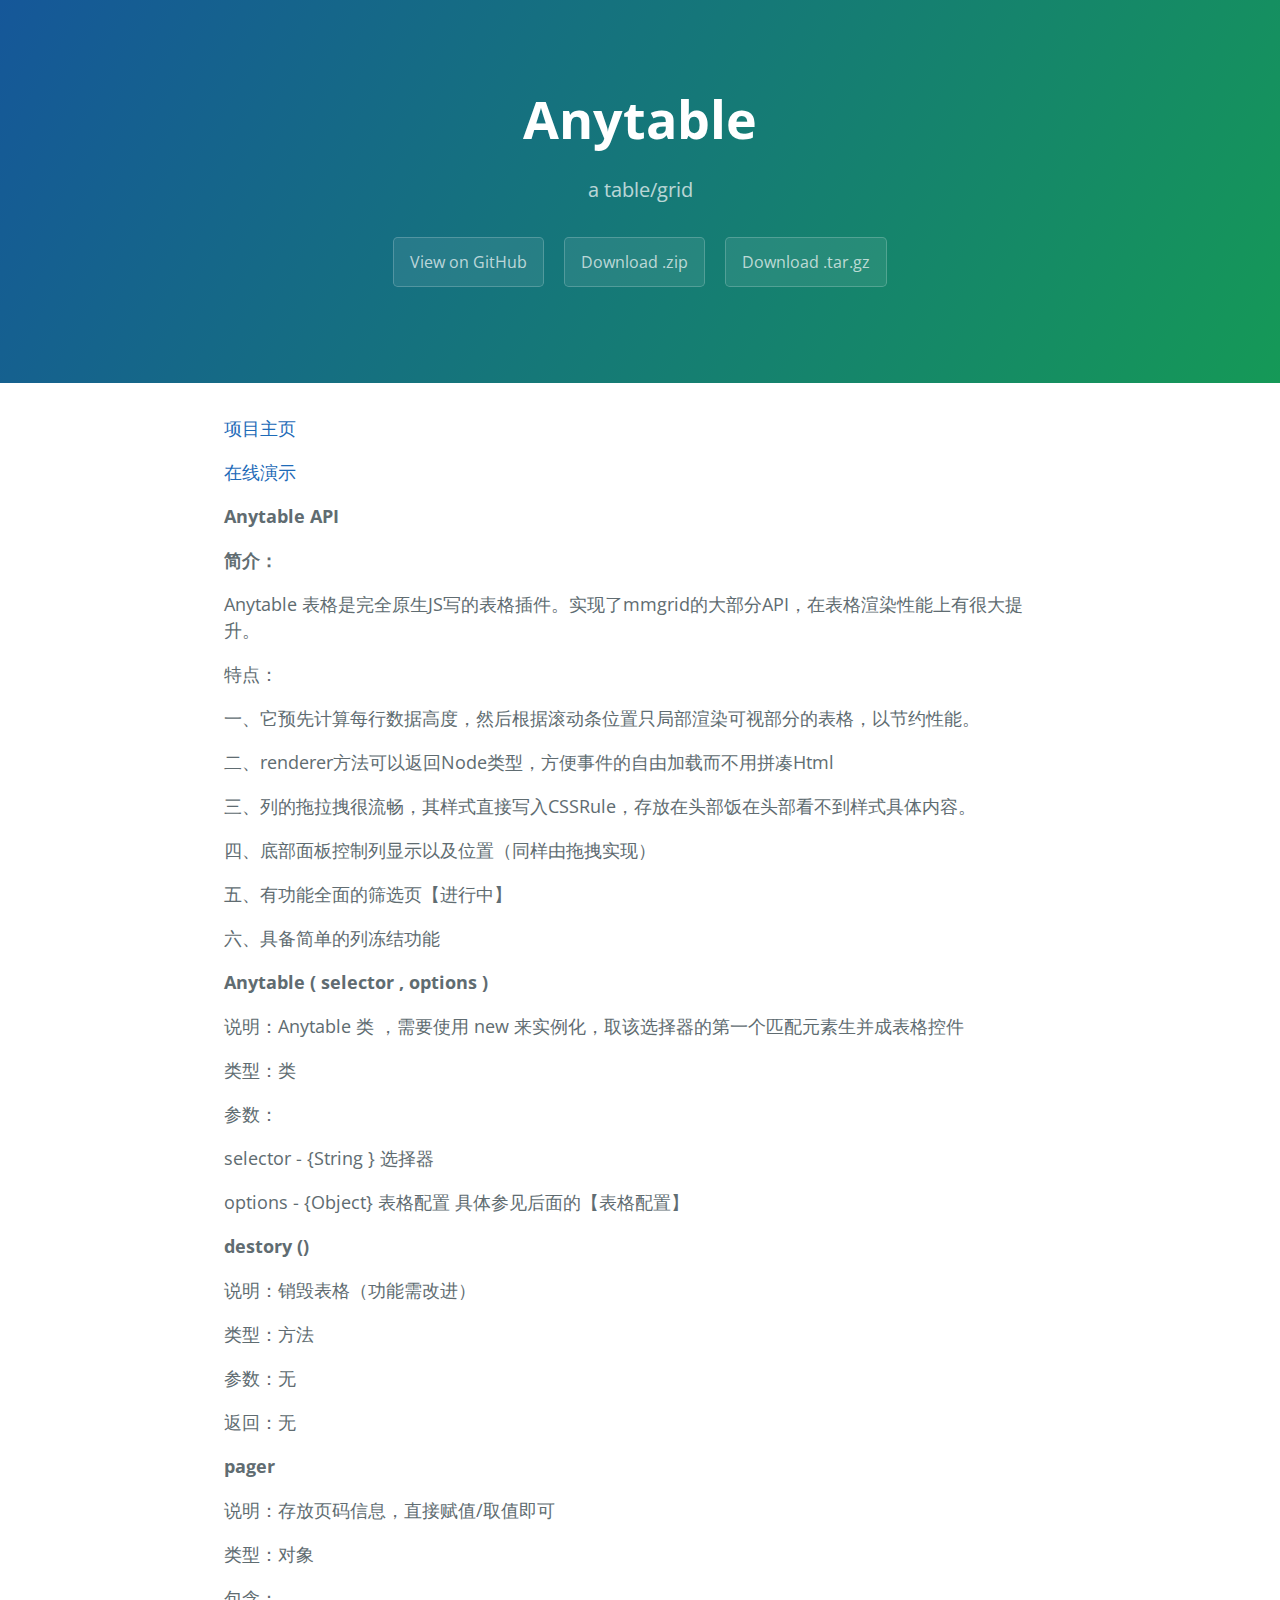
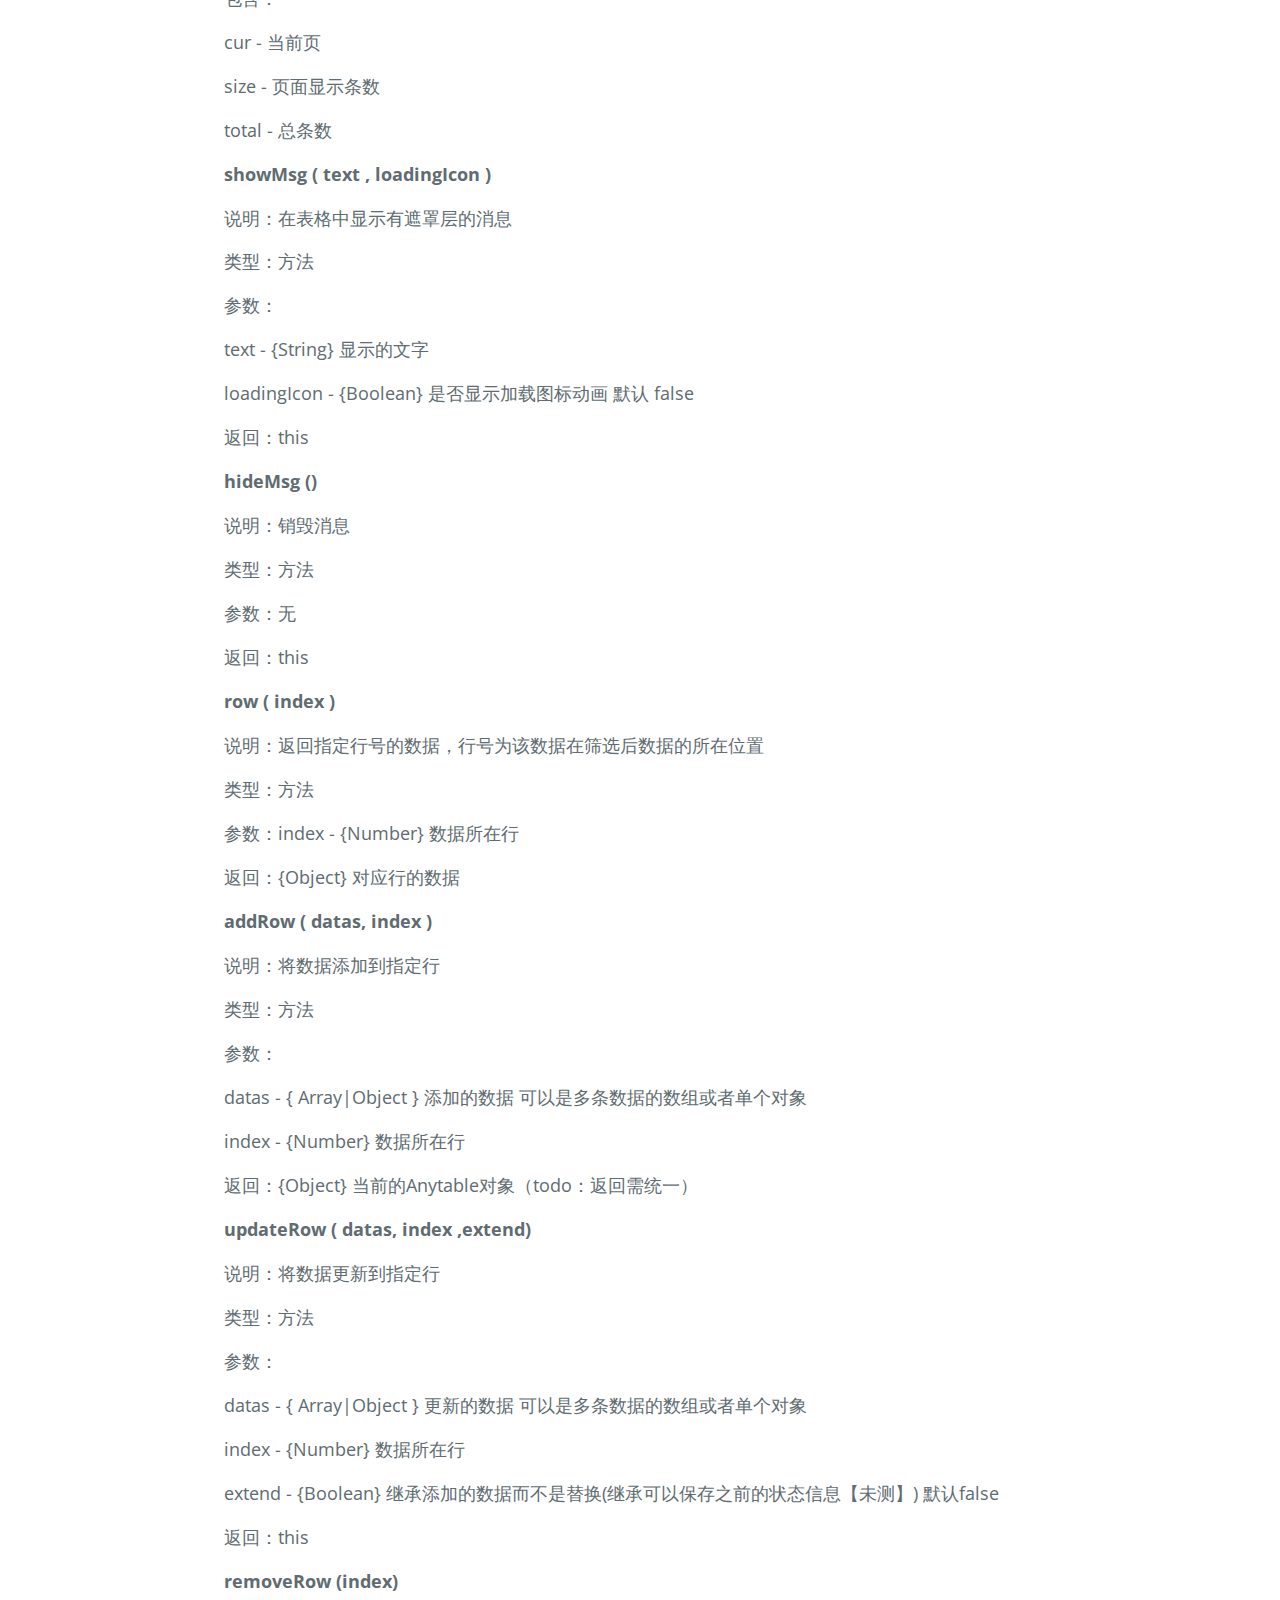
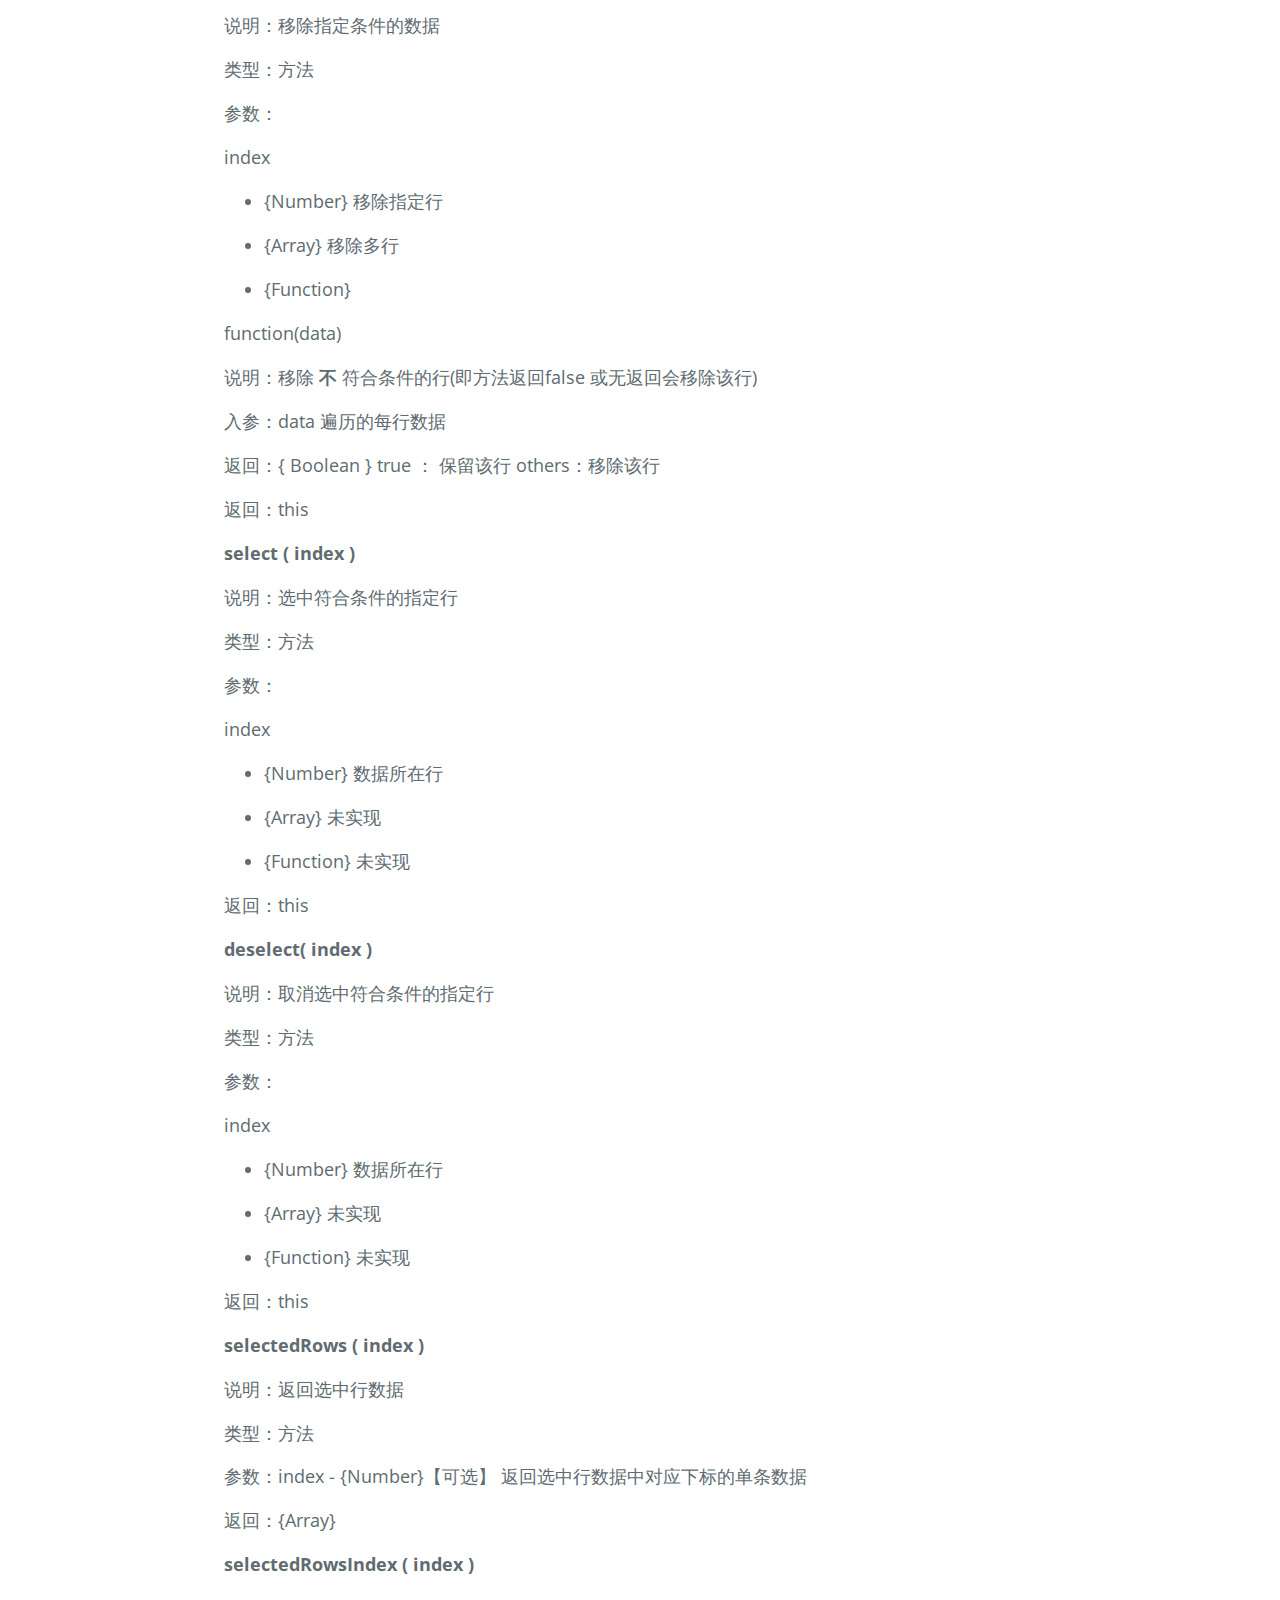
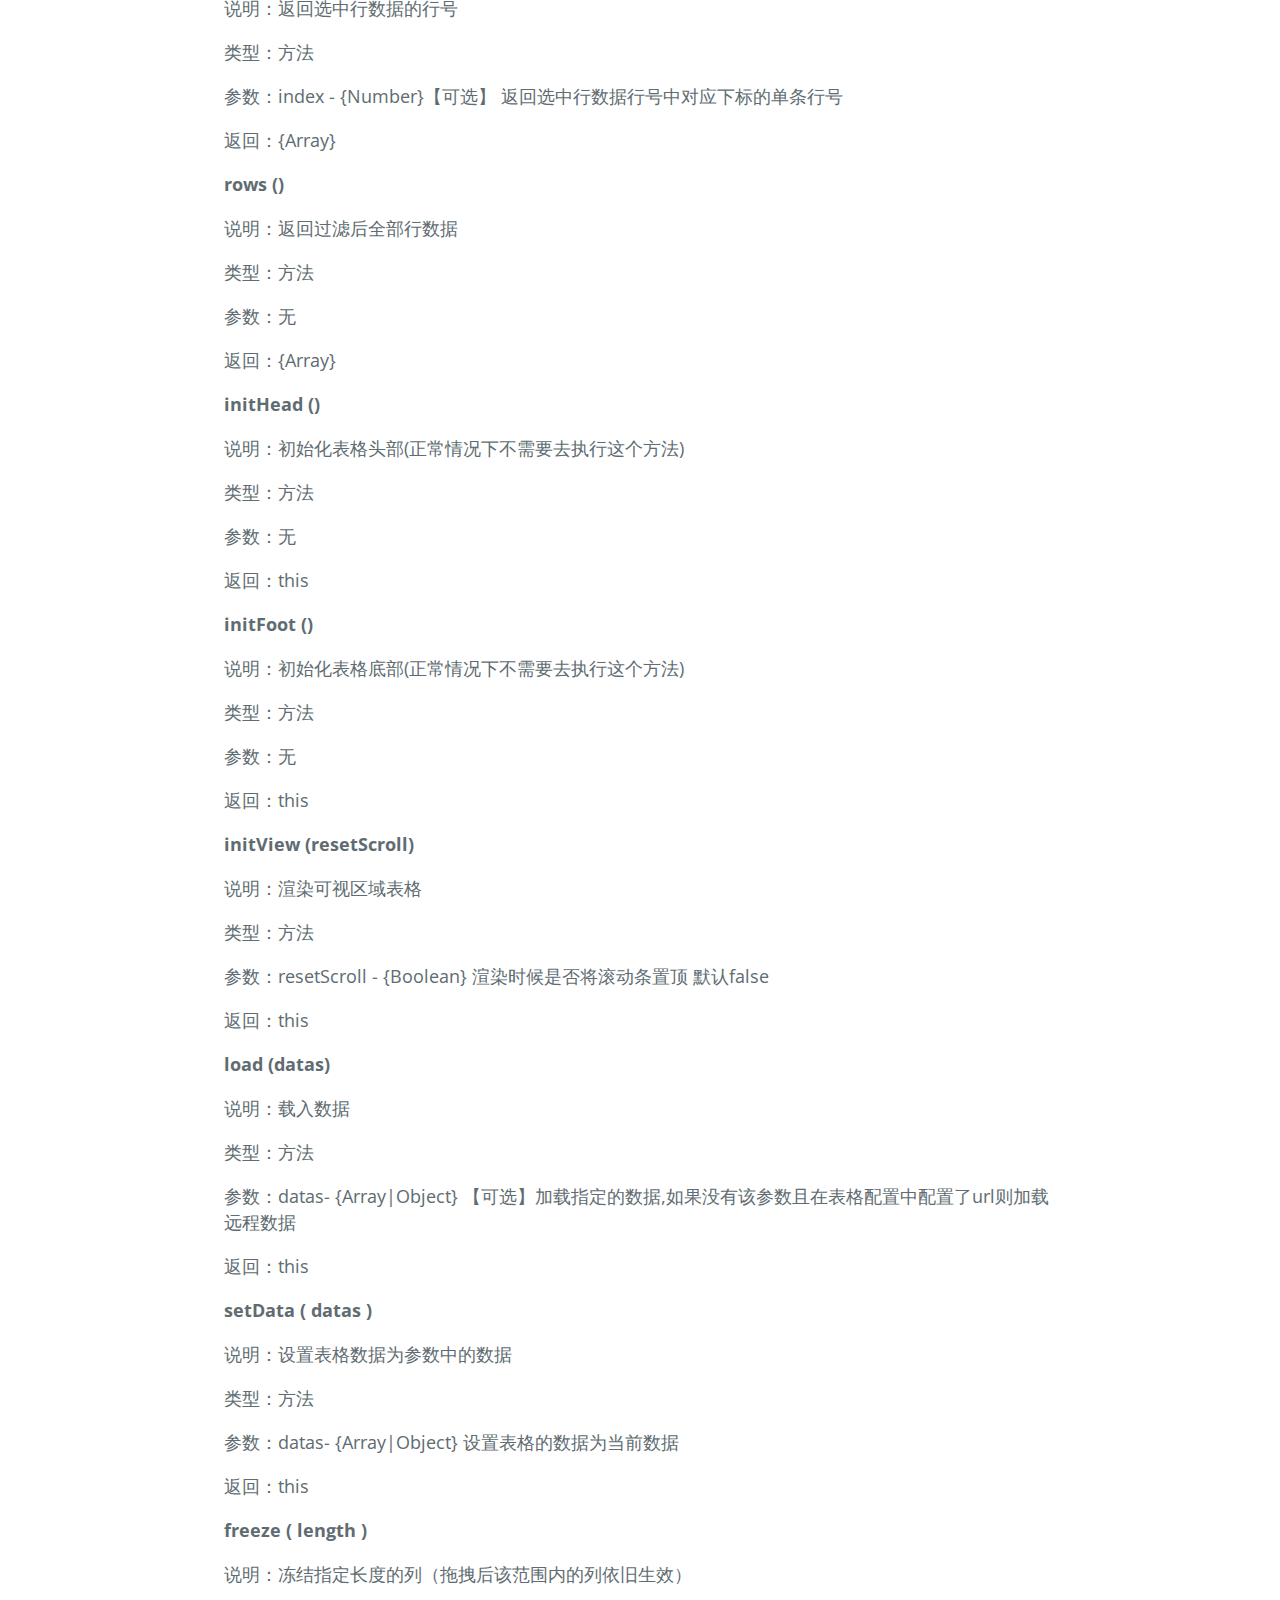
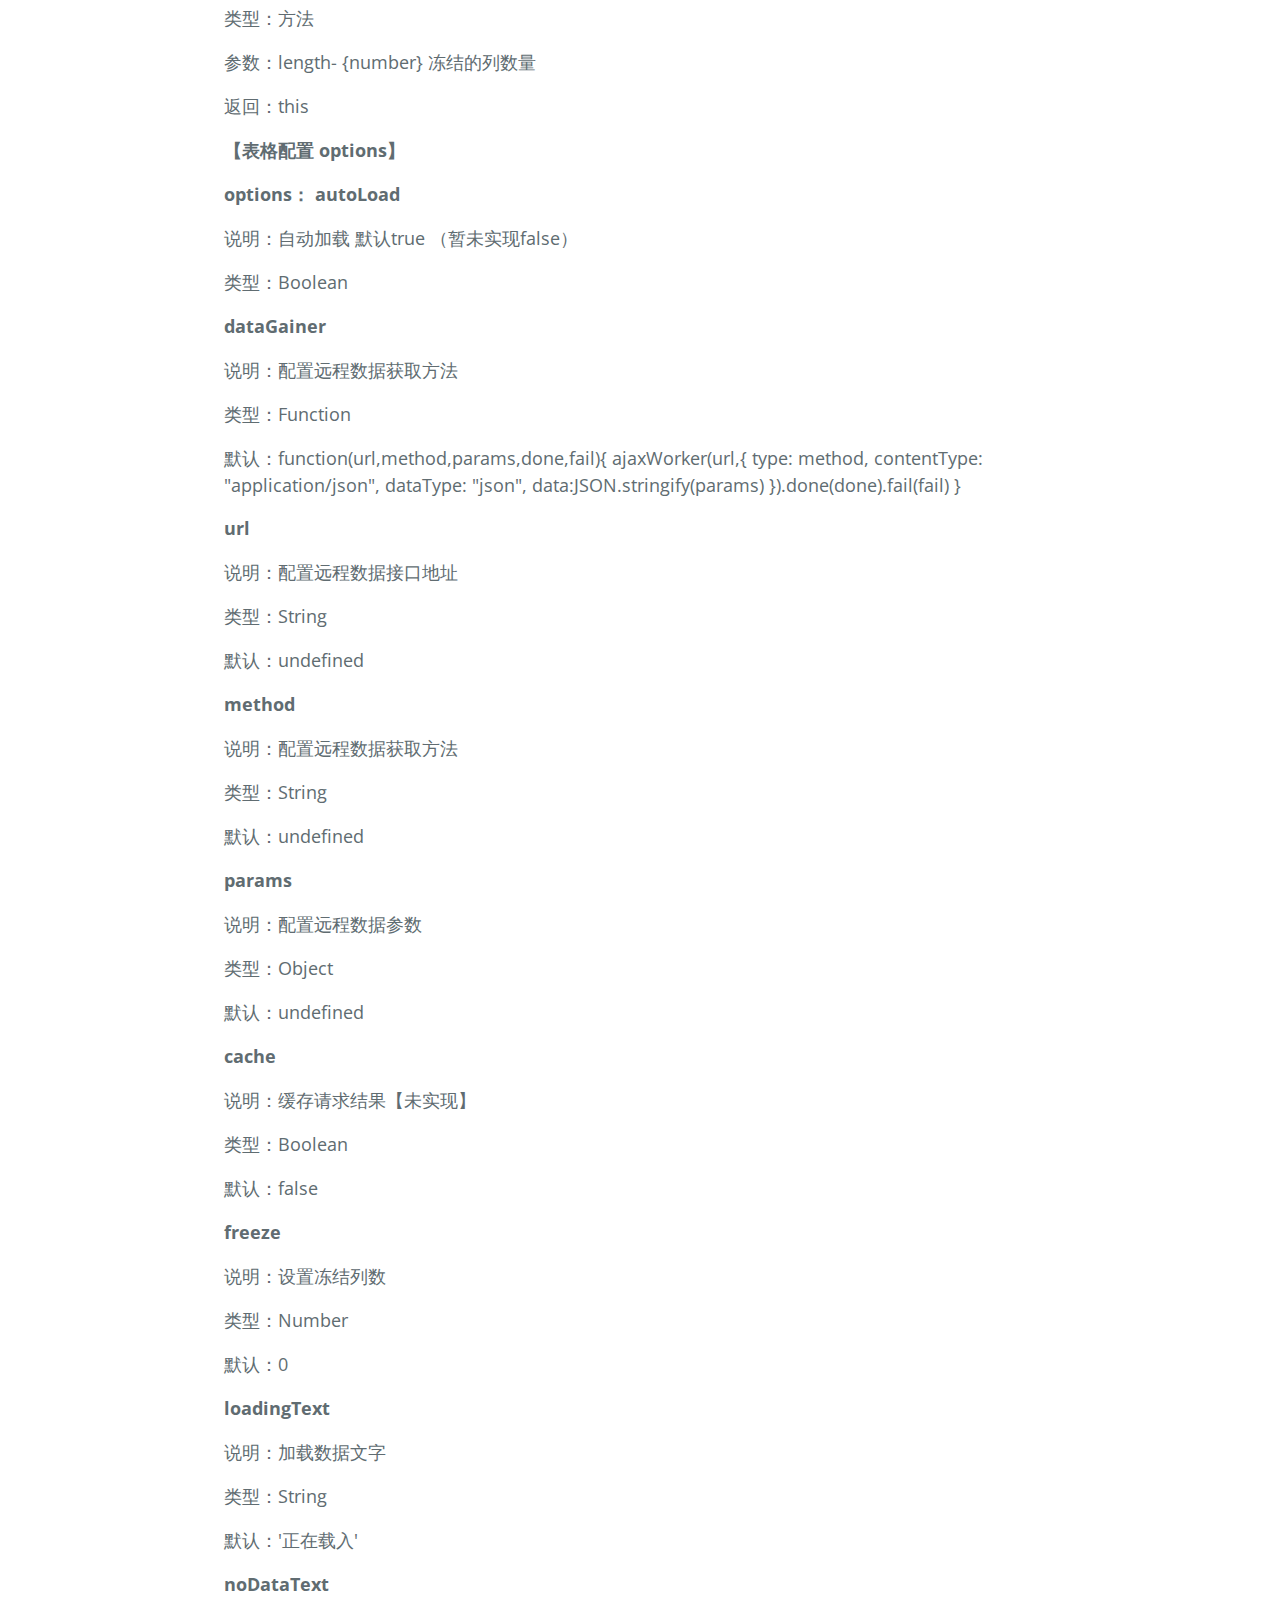
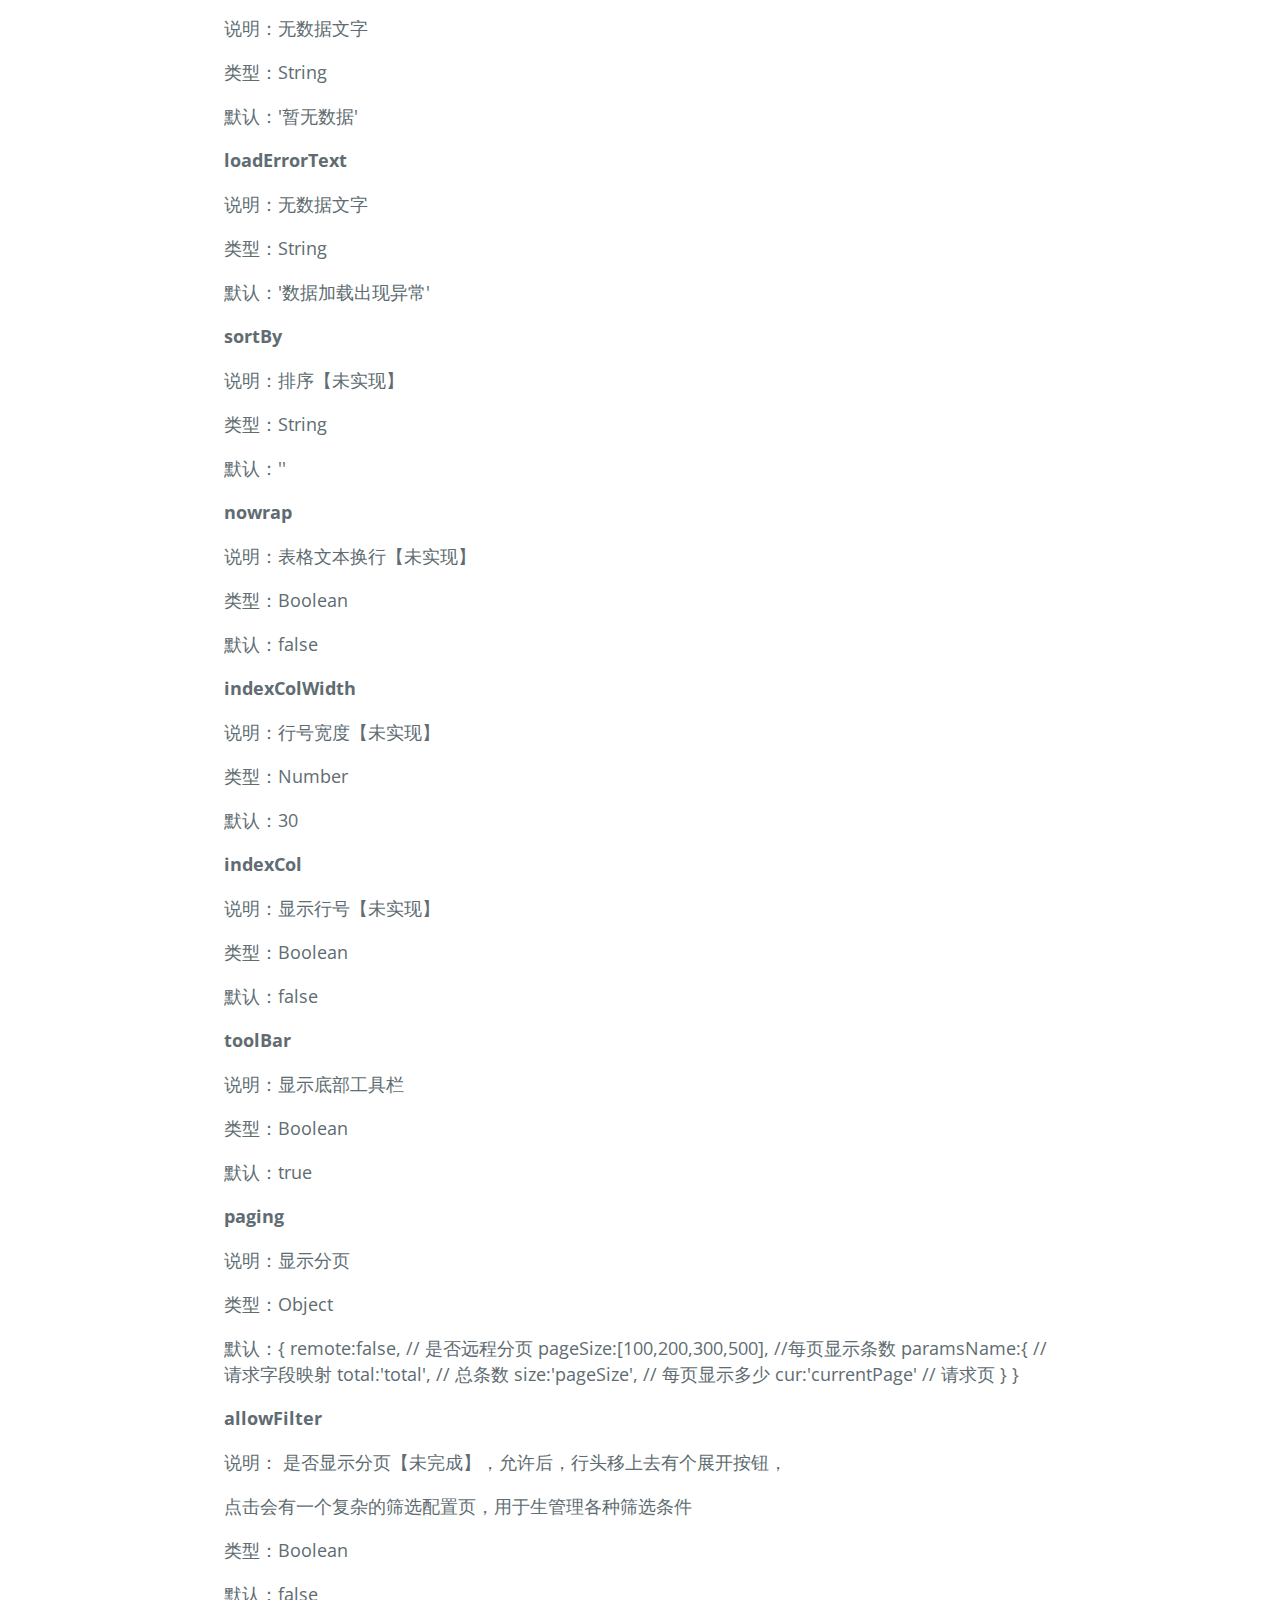
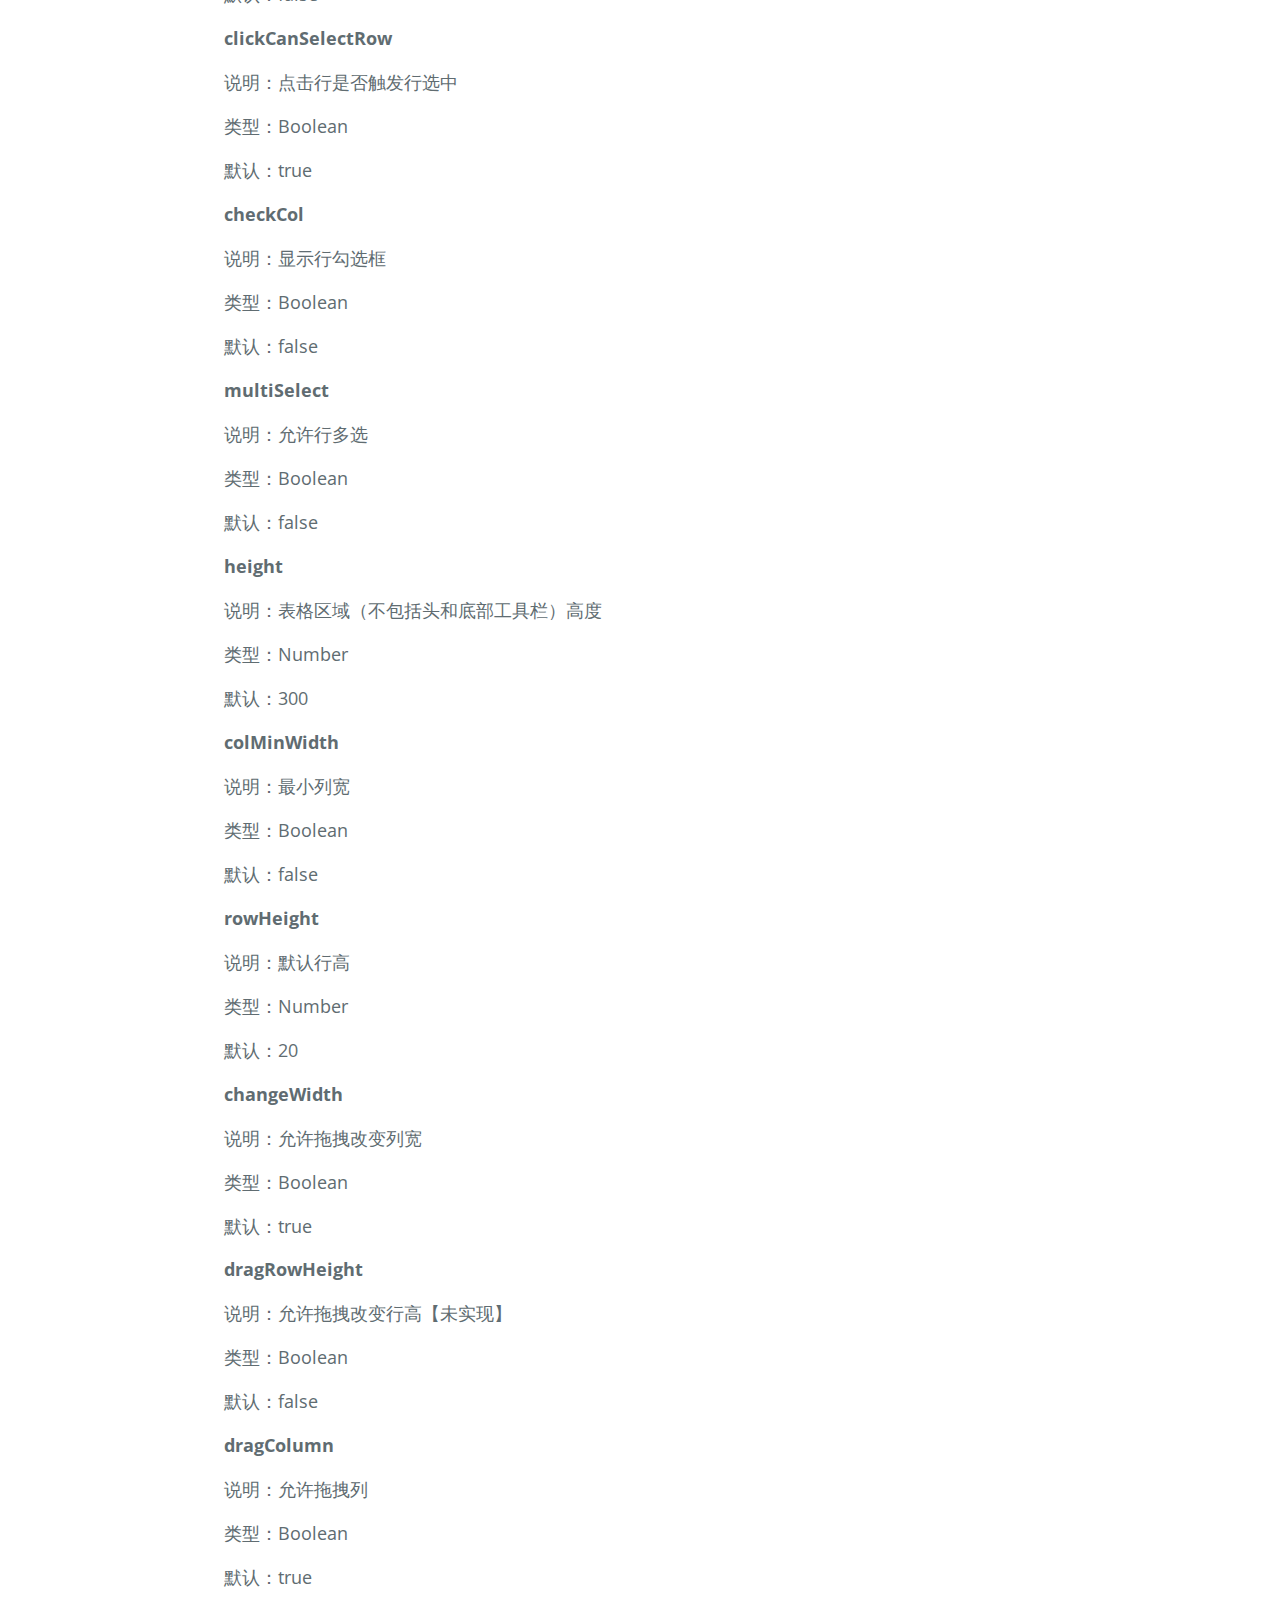
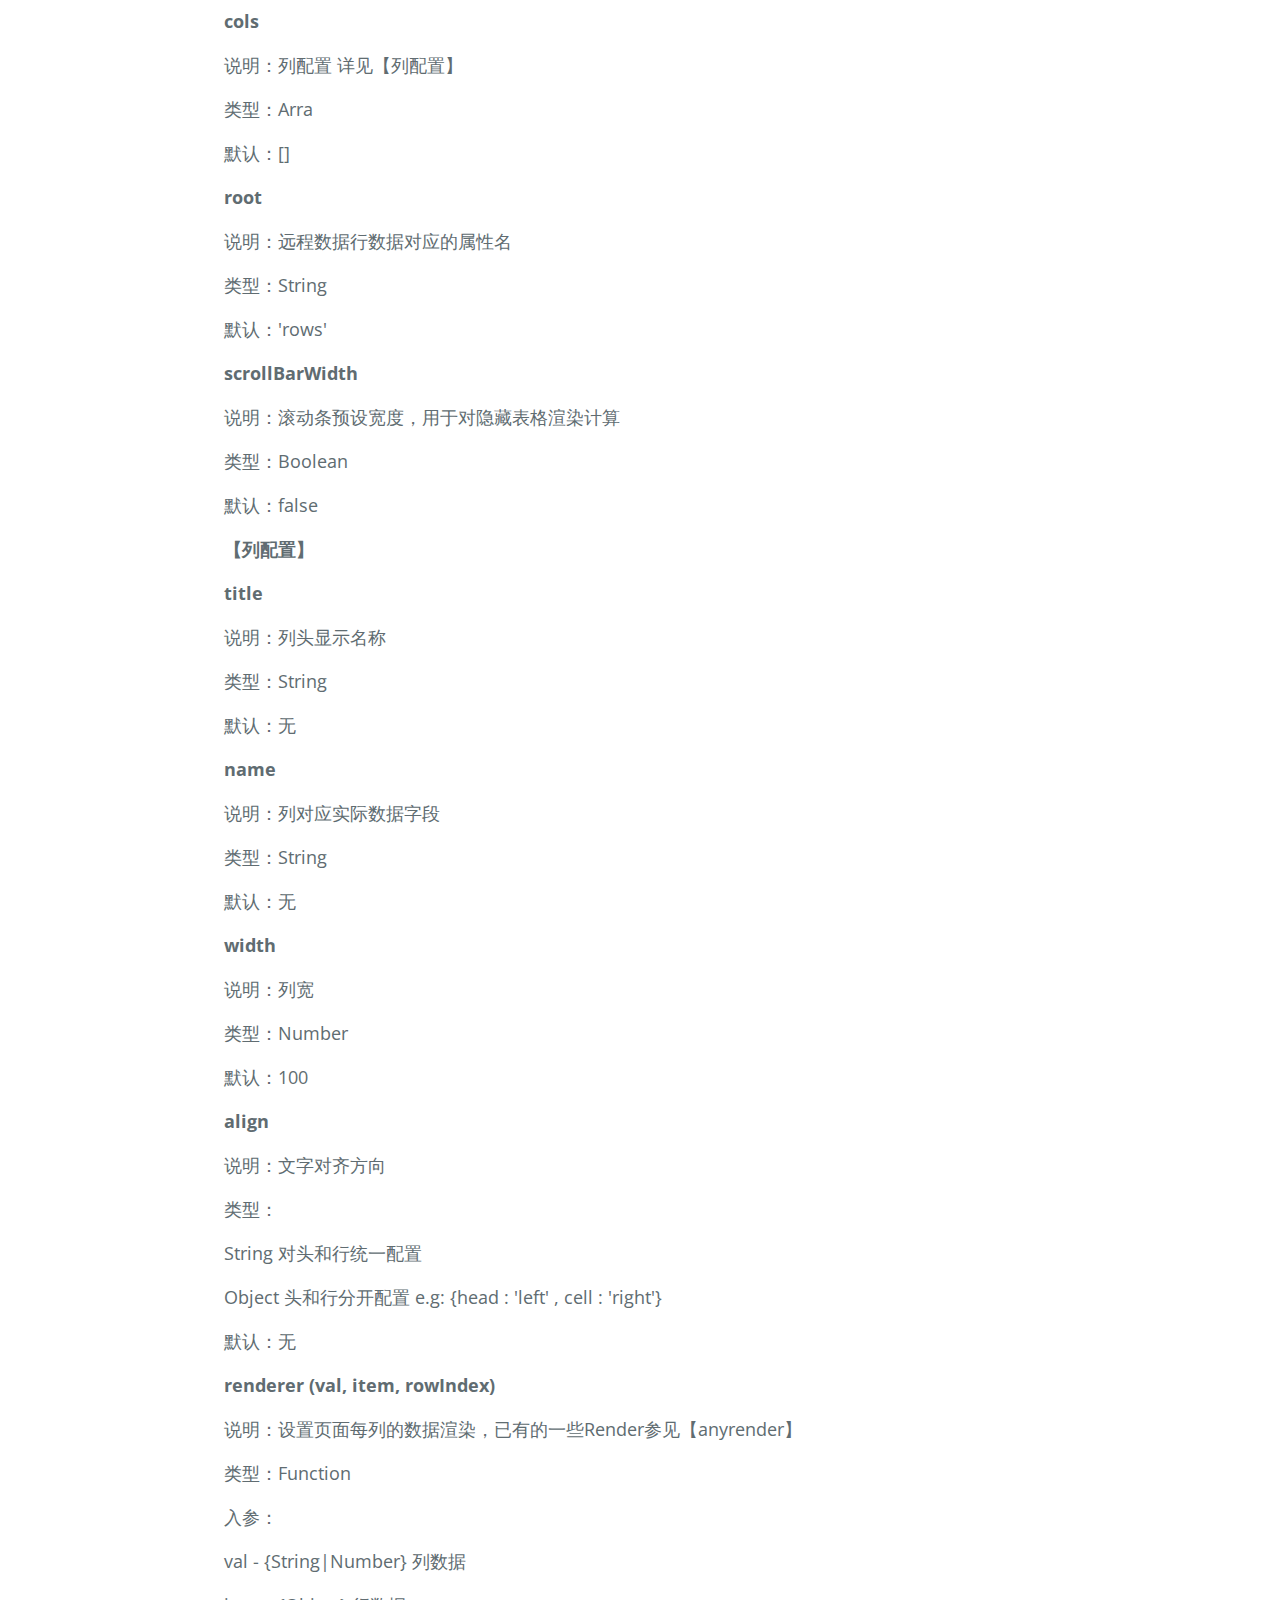
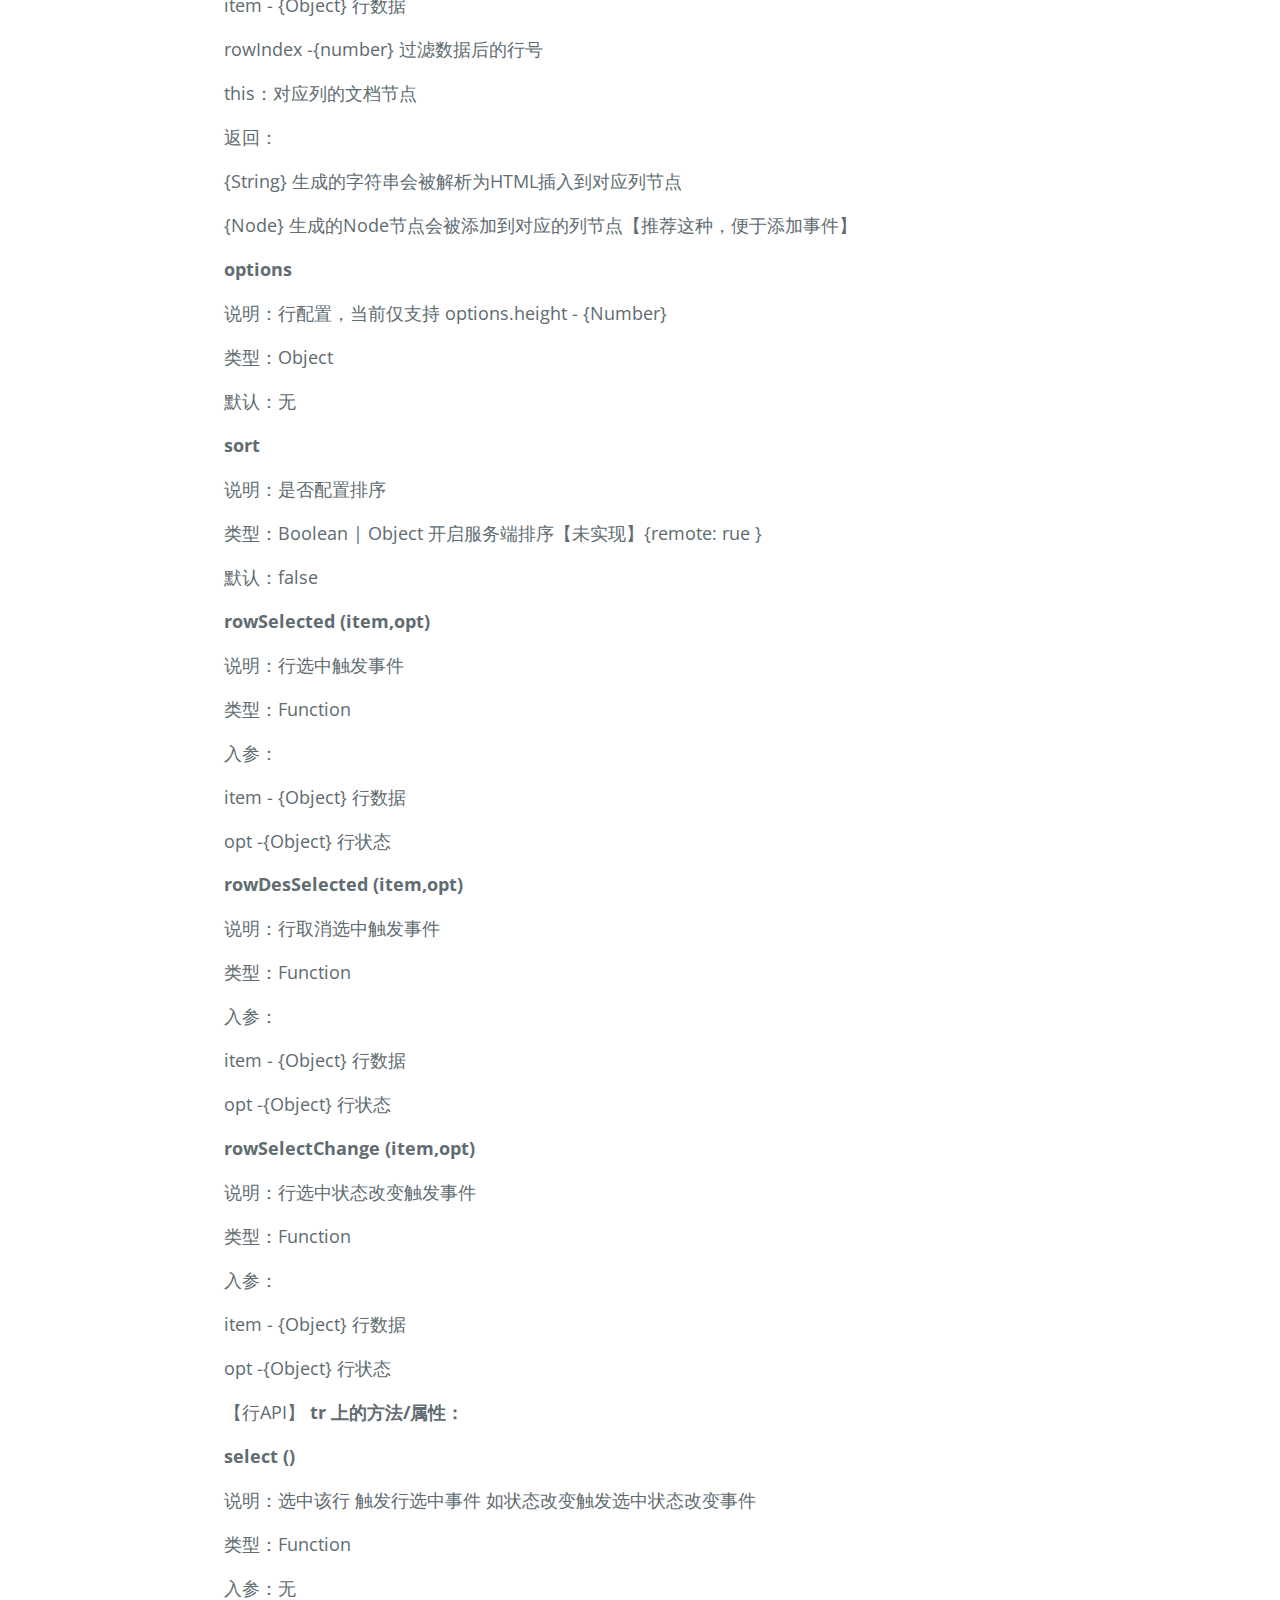
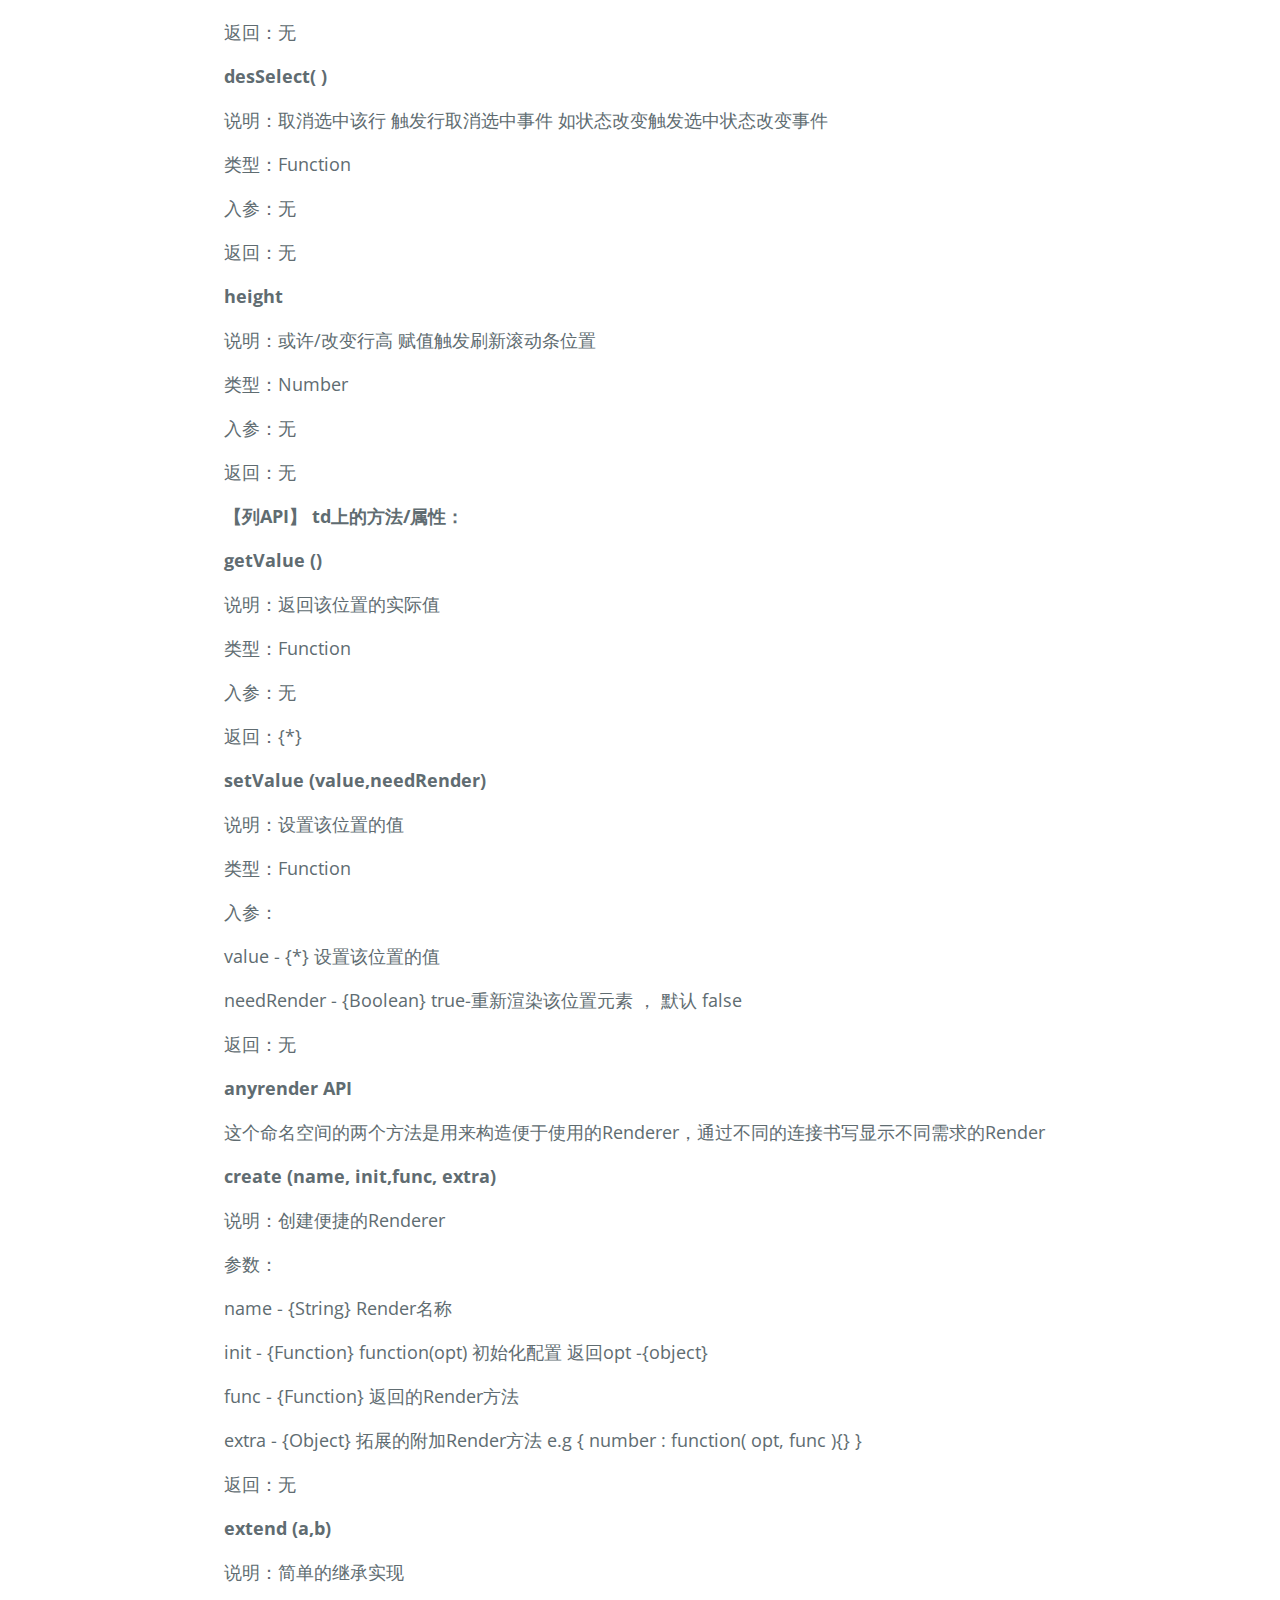
==== commit 16c22f87: "Create gh-pages branch via GitHub" ====
--- a/index.html
+++ b/index.html
@@ -1,22 +1,776 @@
 <!DOCTYPE html>
-<html lang="en">
-<head>
-	<meta charset="UTF-8">
-	<title>Title</title>
-	<link rel="stylesheet" href="anytable.css" type="text/css">
-	<link rel="stylesheet" href="anydate/anydate.css" type="text/css">
-	<script src="http://apps.bdimg.com/libs/jquery/2.1.1/jquery.min.js"></script>
-	<script src="common.js"></script>
-	<script src="anytable.js"></script>
-	<script src="anydate/anydate.js"></script>
-	<script src="anyrender.js"></script>
-</head>
-<body style="font-family: 'Microsoft YaHei'">
-<p>注：筛选功能没有做完 使用会报错</p>
-<button id="add">ADD</button>
-<button id="del">DEL</button>
-<div id="myTable1" style="margin: 20px 0 0 20px"></div>
-<div id="myTable2" style="margin: 20px 0 0 20px"></div>
-<script src="test.js"></script>
-</body>
+<html lang="en-us">
+  <head>
+    <meta charset="UTF-8">
+    <title>Anytable by aolose</title>
+    <meta name="viewport" content="width=device-width, initial-scale=1">
+    <link rel="stylesheet" type="text/css" href="stylesheets/normalize.css" media="screen">
+    <link href='https://fonts.googleapis.com/css?family=Open+Sans:400,700' rel='stylesheet' type='text/css'>
+    <link rel="stylesheet" type="text/css" href="stylesheets/stylesheet.css" media="screen">
+    <link rel="stylesheet" type="text/css" href="stylesheets/github-light.css" media="screen">
+  </head>
+  <body>
+    <section class="page-header">
+      <h1 class="project-name">Anytable</h1>
+      <h2 class="project-tagline">a table/grid</h2>
+      <a href="https://github.com/aolose/anytable" class="btn">View on GitHub</a>
+      <a href="https://github.com/aolose/anytable/zipball/master" class="btn">Download .zip</a>
+      <a href="https://github.com/aolose/anytable/tarball/master" class="btn">Download .tar.gz</a>
+    </section>
+
+    <section class="main-content">
+      <p><a href="https://aolose.github.io/anytable">项目主页</a></p>
+
+<p><a href="https://aolose.github.io/">在线演示</a></p>
+
+<p><strong>Anytable API</strong></p>
+
+<p><strong>简介：</strong></p>
+
+<p>Anytable 表格是完全原生JS写的表格插件。实现了mmgrid的大部分API，在表格渲染性能上有很大提升。</p>
+
+<p>特点：</p>
+
+<p>一、它预先计算每行数据高度，然后根据滚动条位置只局部渲染可视部分的表格，以节约性能。</p>
+
+<p>二、renderer方法可以返回Node类型，方便事件的自由加载而不用拼凑Html</p>
+
+<p>三、列的拖拉拽很流畅，其样式直接写入CSSRule，存放在头部饭在头部看不到样式具体内容。</p>
+
+<p>四、底部面板控制列显示以及位置（同样由拖拽实现）</p>
+
+<p>五、有功能全面的筛选页【进行中】</p>
+
+<p>六、具备简单的列冻结功能</p>
+
+<p><strong>Anytable ( selector , options )</strong></p>
+
+<p>说明：Anytable 类 ，需要使用 new 来实例化，取该选择器的第一个匹配元素生并成表格控件</p>
+
+<p>类型：类</p>
+
+<p>参数：</p>
+
+<p>selector - {String } 选择器</p>
+
+<p>options - {Object} 表格配置 具体参见后面的【表格配置】</p>
+
+<p><strong>destory ()</strong></p>
+
+<p>说明：销毁表格（功能需改进）</p>
+
+<p>类型：方法</p>
+
+<p>参数：无</p>
+
+<p>返回：无</p>
+
+<p><strong>pager</strong></p>
+
+<p>说明：存放页码信息，直接赋值/取值即可</p>
+
+<p>类型：对象</p>
+
+<p>包含：</p>
+
+<p>cur  - 当前页</p>
+
+<p>size         - 页面显示条数</p>
+
+<p>total - 总条数</p>
+
+<p><strong>showMsg ( text , loadingIcon )</strong></p>
+
+<p>说明：在表格中显示有遮罩层的消息</p>
+
+<p>类型：方法</p>
+
+<p>参数：</p>
+
+<p>text - {String} 显示的文字</p>
+
+<p>loadingIcon - {Boolean} 是否显示加载图标动画 默认 false</p>
+
+<p>返回：this</p>
+
+<p><strong>hideMsg ()</strong></p>
+
+<p>说明：销毁消息</p>
+
+<p>类型：方法</p>
+
+<p>参数：无</p>
+
+<p>返回：this</p>
+
+<p><strong>row ( index )</strong></p>
+
+<p>说明：返回指定行号的数据，行号为该数据在筛选后数据的所在位置</p>
+
+<p>类型：方法</p>
+
+<p>参数：index - {Number} 数据所在行</p>
+
+<p>返回：{Object} 对应行的数据</p>
+
+<p><strong>addRow ( datas, index )</strong></p>
+
+<p>说明：将数据添加到指定行</p>
+
+<p>类型：方法</p>
+
+<p>参数：</p>
+
+<p>datas - { Array|Object } 添加的数据 可以是多条数据的数组或者单个对象</p>
+
+<p>index - {Number}                 数据所在行</p>
+
+<p>返回：{Object} 当前的Anytable对象（todo：返回需统一）</p>
+
+<p><strong>updateRow ( datas, index ,extend)</strong></p>
+
+<p>说明：将数据更新到指定行</p>
+
+<p>类型：方法</p>
+
+<p>参数：</p>
+
+<p>datas - { Array|Object } 更新的数据 可以是多条数据的数组或者单个对象</p>
+
+<p>index - {Number}                 数据所在行</p>
+
+<p>extend - {Boolean}                 继承添加的数据而不是替换(继承可以保存之前的状态信息【未测】) 默认false</p>
+
+<p>返回：this</p>
+
+<p><strong>removeRow (index)</strong></p>
+
+<p>说明：移除指定条件的数据</p>
+
+<p>类型：方法</p>
+
+<p>参数：</p>
+
+<p>index</p>
+
+<ul>
+<li><p>{Number}        移除指定行</p></li>
+<li><p>{Array}                移除多行</p></li>
+<li><p>{Function}</p></li>
+</ul>
+
+<p>function(data)</p>
+
+<p>说明：移除 <strong>不</strong> 符合条件的行(即方法返回false 或无返回会移除该行)</p>
+
+<p>入参：data 遍历的每行数据</p>
+
+<p>返回：{ Boolean } true ： 保留该行 others：移除该行</p>
+
+<p>返回：this</p>
+
+<p><strong>select ( index )</strong></p>
+
+<p>说明：选中符合条件的指定行</p>
+
+<p>类型：方法</p>
+
+<p>参数：</p>
+
+<p>index</p>
+
+<ul>
+<li><p>{Number}         数据所在行</p></li>
+<li><p>{Array}                 未实现</p></li>
+<li><p>{Function}         未实现</p></li>
+</ul>
+
+<p>返回：this</p>
+
+<p><strong>deselect( index )</strong></p>
+
+<p>说明：取消选中符合条件的指定行</p>
+
+<p>类型：方法</p>
+
+<p>参数：</p>
+
+<p>index</p>
+
+<ul>
+<li><p>{Number}         数据所在行</p></li>
+<li><p>{Array}                 未实现</p></li>
+<li><p>{Function}         未实现</p></li>
+</ul>
+
+<p>返回：this</p>
+
+<p><strong>selectedRows ( index )</strong></p>
+
+<p>说明：返回选中行数据</p>
+
+<p>类型：方法</p>
+
+<p>参数：index - {Number}【可选】        返回选中行数据中对应下标的单条数据</p>
+
+<p>返回：{Array}</p>
+
+<p><strong>selectedRowsIndex ( index )</strong></p>
+
+<p>说明：返回选中行数据的行号</p>
+
+<p>类型：方法</p>
+
+<p>参数：index - {Number}【可选】        返回选中行数据行号中对应下标的单条行号</p>
+
+<p>返回：{Array}</p>
+
+<p><strong>rows ()</strong></p>
+
+<p>说明：返回过滤后全部行数据</p>
+
+<p>类型：方法</p>
+
+<p>参数：无</p>
+
+<p>返回：{Array}</p>
+
+<p><strong>initHead ()</strong></p>
+
+<p>说明：初始化表格头部(正常情况下不需要去执行这个方法)</p>
+
+<p>类型：方法</p>
+
+<p>参数：无</p>
+
+<p>返回：this</p>
+
+<p><strong>initFoot ()</strong></p>
+
+<p>说明：初始化表格底部(正常情况下不需要去执行这个方法)</p>
+
+<p>类型：方法</p>
+
+<p>参数：无</p>
+
+<p>返回：this</p>
+
+<p><strong>initView (resetScroll)</strong></p>
+
+<p>说明：渲染可视区域表格</p>
+
+<p>类型：方法</p>
+
+<p>参数：resetScroll - {Boolean} 渲染时候是否将滚动条置顶 默认false</p>
+
+<p>返回：this</p>
+
+<p><strong>load (datas)</strong></p>
+
+<p>说明：载入数据</p>
+
+<p>类型：方法</p>
+
+<p>参数：datas- {Array|Object} 【可选】加载指定的数据,如果没有该参数且在表格配置中配置了url则加载远程数据</p>
+
+<p>返回：this</p>
+
+<p><strong>setData ( datas )</strong></p>
+
+<p>说明：设置表格数据为参数中的数据</p>
+
+<p>类型：方法</p>
+
+<p>参数：datas- {Array|Object} 设置表格的数据为当前数据</p>
+
+<p>返回：this</p>
+
+<p><strong>freeze ( length )</strong></p>
+
+<p>说明：冻结指定长度的列（拖拽后该范围内的列依旧生效）</p>
+
+<p>类型：方法</p>
+
+<p>参数：length- {number} 冻结的列数量</p>
+
+<p>返回：this</p>
+
+<p><strong>【表格配置 options】</strong></p>
+
+<p><strong>options：</strong>
+ <strong>autoLoad</strong></p>
+
+<p>说明：自动加载 默认true （暂未实现false）</p>
+
+<p>类型：Boolean</p>
+
+<p><strong>dataGainer</strong></p>
+
+<p>说明：配置远程数据获取方法</p>
+
+<p>类型：Function</p>
+
+<p>默认：function(url,method,params,done,fail){
+                             ajaxWorker(url,{
+                        type: method,
+                         contentType: "application/json",
+                         dataType: "json",
+                         data:JSON.stringify(params)
+                      }).done(done).fail(fail)
+                   }</p>
+
+<p><strong>url</strong></p>
+
+<p>说明：配置远程数据接口地址</p>
+
+<p>类型：String</p>
+
+<p>默认：undefined</p>
+
+<p><strong>method</strong></p>
+
+<p>说明：配置远程数据获取方法</p>
+
+<p>类型：String</p>
+
+<p>默认：undefined</p>
+
+<p><strong>params</strong></p>
+
+<p>说明：配置远程数据参数</p>
+
+<p>类型：Object</p>
+
+<p>默认：undefined</p>
+
+<p><strong>cache</strong></p>
+
+<p>说明：缓存请求结果【未实现】</p>
+
+<p>类型：Boolean</p>
+
+<p>默认：false</p>
+
+<p><strong>freeze</strong></p>
+
+<p>说明：设置冻结列数</p>
+
+<p>类型：Number</p>
+
+<p>默认：0</p>
+
+<p><strong>loadingText</strong></p>
+
+<p>说明：加载数据文字</p>
+
+<p>类型：String</p>
+
+<p>默认：'正在载入'</p>
+
+<p><strong>noDataText</strong></p>
+
+<p>说明：无数据文字</p>
+
+<p>类型：String</p>
+
+<p>默认：'暂无数据'</p>
+
+<p><strong>loadErrorText</strong></p>
+
+<p>说明：无数据文字</p>
+
+<p>类型：String</p>
+
+<p>默认：'数据加载出现异常'</p>
+
+<p><strong>sortBy</strong></p>
+
+<p>说明：排序【未实现】</p>
+
+<p>类型：String</p>
+
+<p>默认：''</p>
+
+<p><strong>nowrap</strong></p>
+
+<p>说明：表格文本换行【未实现】</p>
+
+<p>类型：Boolean</p>
+
+<p>默认：false</p>
+
+<p><strong>indexColWidth</strong></p>
+
+<p>说明：行号宽度【未实现】</p>
+
+<p>类型：Number</p>
+
+<p>默认：30</p>
+
+<p><strong>indexCol</strong></p>
+
+<p>说明：显示行号【未实现】</p>
+
+<p>类型：Boolean</p>
+
+<p>默认：false</p>
+
+<p><strong>toolBar</strong></p>
+
+<p>说明：显示底部工具栏</p>
+
+<p>类型：Boolean</p>
+
+<p>默认：true</p>
+
+<p><strong>paging</strong></p>
+
+<p>说明：显示分页</p>
+
+<p>类型：Object</p>
+
+<p>默认：{
+                           remote:false,  // 是否远程分页
+                           pageSize:[100,200,300,500],  //每页显示条数
+                           paramsName:{        // 请求字段映射
+                              total:'total',          // 总条数
+                              size:'pageSize',        // 每页显示多少
+                              cur:'currentPage'                  // 请求页
+                           }
+                }</p>
+
+<p><strong>allowFilter</strong></p>
+
+<p>说明：        是否显示分页【未完成】，允许后，行头移上去有个展开按钮，</p>
+
+<p>点击会有一个复杂的筛选配置页，用于生管理各种筛选条件</p>
+
+<p>类型：Boolean</p>
+
+<p>默认：false</p>
+
+<p><strong>clickCanSelectRow</strong></p>
+
+<p>说明：点击行是否触发行选中</p>
+
+<p>类型：Boolean</p>
+
+<p>默认：true</p>
+
+<p><strong>checkCol</strong></p>
+
+<p>说明：显示行勾选框</p>
+
+<p>类型：Boolean</p>
+
+<p>默认：false</p>
+
+<p><strong>multiSelect</strong></p>
+
+<p>说明：允许行多选</p>
+
+<p>类型：Boolean</p>
+
+<p>默认：false</p>
+
+<p><strong>height</strong></p>
+
+<p>说明：表格区域（不包括头和底部工具栏）高度</p>
+
+<p>类型：Number</p>
+
+<p>默认：300</p>
+
+<p><strong>colMinWidth</strong></p>
+
+<p>说明：最小列宽</p>
+
+<p>类型：Boolean</p>
+
+<p>默认：false</p>
+
+<p><strong>rowHeight</strong></p>
+
+<p>说明：默认行高</p>
+
+<p>类型：Number</p>
+
+<p>默认：20</p>
+
+<p><strong>changeWidth</strong></p>
+
+<p>说明：允许拖拽改变列宽</p>
+
+<p>类型：Boolean</p>
+
+<p>默认：true</p>
+
+<p><strong>dragRowHeight</strong></p>
+
+<p>说明：允许拖拽改变行高【未实现】</p>
+
+<p>类型：Boolean</p>
+
+<p>默认：false</p>
+
+<p><strong>dragColumn</strong></p>
+
+<p>说明：允许拖拽列</p>
+
+<p>类型：Boolean</p>
+
+<p>默认：true</p>
+
+<p><strong>cols</strong></p>
+
+<p>说明：列配置 详见【列配置】</p>
+
+<p>类型：Arra</p>
+
+<p>默认：[]</p>
+
+<p><strong>root</strong></p>
+
+<p>说明：远程数据行数据对应的属性名</p>
+
+<p>类型：String</p>
+
+<p>默认：'rows'</p>
+
+<p><strong>scrollBarWidth</strong></p>
+
+<p>说明：滚动条预设宽度，用于对隐藏表格渲染计算</p>
+
+<p>类型：Boolean</p>
+
+<p>默认：false</p>
+
+<p><strong>【列配置】</strong></p>
+
+<p><strong>title</strong></p>
+
+<p>说明：列头显示名称</p>
+
+<p>类型：String</p>
+
+<p>默认：无</p>
+
+<p><strong>name</strong></p>
+
+<p>说明：列对应实际数据字段</p>
+
+<p>类型：String</p>
+
+<p>默认：无</p>
+
+<p><strong>width</strong></p>
+
+<p>说明：列宽</p>
+
+<p>类型：Number</p>
+
+<p>默认：100</p>
+
+<p><strong>align</strong></p>
+
+<p>说明：文字对齐方向</p>
+
+<p>类型：</p>
+
+<p>String         对头和行统一配置</p>
+
+<p>Object         头和行分开配置 e.g:  {head : 'left' , cell : 'right'}</p>
+
+<p>默认：无</p>
+
+<p><strong>renderer (val, item, rowIndex)</strong></p>
+
+<p>说明：设置页面每列的数据渲染，已有的一些Render参见【anyrender】</p>
+
+<p>类型：Function</p>
+
+<p>入参：</p>
+
+<p>val  - {String|Number} 列数据</p>
+
+<p>item - {Object} 行数据</p>
+
+<p>rowIndex -{number} 过滤数据后的行号</p>
+
+<p>this：对应列的文档节点</p>
+
+<p>返回：</p>
+
+<p>{String} 生成的字符串会被解析为HTML插入到对应列节点</p>
+
+<p>{Node} 生成的Node节点会被添加到对应的列节点【推荐这种，便于添加事件】</p>
+
+<p><strong>options</strong></p>
+
+<p>说明：行配置，当前仅支持 options.height - {Number}</p>
+
+<p>类型：Object</p>
+
+<p>默认：无</p>
+
+<p><strong>sort</strong></p>
+
+<p>说明：是否配置排序</p>
+
+<p>类型：Boolean | Object  开启服务端排序【未实现】{remote: rue }</p>
+
+<p>默认：false</p>
+
+<p><strong>rowSelected (item,opt)</strong></p>
+
+<p>说明：行选中触发事件</p>
+
+<p>类型：Function</p>
+
+<p>入参：</p>
+
+<p>item - {Object} 行数据</p>
+
+<p>opt        -{Object} 行状态</p>
+
+<p><strong>rowDesSelected (item,opt)</strong></p>
+
+<p>说明：行取消选中触发事件</p>
+
+<p>类型：Function</p>
+
+<p>入参：</p>
+
+<p>item - {Object} 行数据</p>
+
+<p>opt        -{Object} 行状态</p>
+
+<p><strong>rowSelectChange (item,opt)</strong></p>
+
+<p>说明：行选中状态改变触发事件</p>
+
+<p>类型：Function</p>
+
+<p>入参：</p>
+
+<p>item - {Object} 行数据</p>
+
+<p>opt        -{Object} 行状态</p>
+
+<p>【行API】 <strong>tr 上的方法/属性：</strong></p>
+
+<p><strong>select ()</strong></p>
+
+<p>说明：选中该行 触发行选中事件 如状态改变触发选中状态改变事件</p>
+
+<p>类型：Function</p>
+
+<p>入参：无</p>
+
+<p>返回：无</p>
+
+<p><strong>desSelect( )</strong></p>
+
+<p>说明：取消选中该行 触发行取消选中事件 如状态改变触发选中状态改变事件</p>
+
+<p>类型：Function</p>
+
+<p>入参：无</p>
+
+<p>返回：无</p>
+
+<p><strong>height</strong></p>
+
+<p>说明：或许/改变行高 赋值触发刷新滚动条位置</p>
+
+<p>类型：Number</p>
+
+<p>入参：无</p>
+
+<p>返回：无</p>
+
+<p><strong>【列API】 td上的方法/属性：</strong></p>
+
+<p><strong>getValue ()</strong></p>
+
+<p>说明：返回该位置的实际值</p>
+
+<p>类型：Function</p>
+
+<p>入参：无</p>
+
+<p>返回：{*}</p>
+
+<p><strong>setValue (value,needRender)</strong></p>
+
+<p>说明：设置该位置的值</p>
+
+<p>类型：Function</p>
+
+<p>入参：</p>
+
+<p>value - {*} 设置该位置的值</p>
+
+<p>needRender - {Boolean}  true-重新渲染该位置元素 ， 默认 false</p>
+
+<p>返回：无</p>
+
+<p><strong>anyrender API</strong></p>
+
+<p>这个命名空间的两个方法是用来构造便于使用的Renderer，通过不同的连接书写显示不同需求的Render</p>
+
+<p><strong>create (name, init,func, extra)</strong></p>
+
+<p>说明：创建便捷的Renderer</p>
+
+<p>参数：</p>
+
+<p>name  - {String}         Render名称</p>
+
+<p>init - {Function}         function(opt) 初始化配置 返回opt -{object}</p>
+
+<p>func - {Function}         返回的Render方法</p>
+
+<p>extra - {Object}        拓展的附加Render方法 e.g { number : function( opt, func ){} }</p>
+
+<p>返回：无</p>
+
+<p><strong>extend (a,b)</strong></p>
+
+<p>说明：简单的继承实现</p>
+
+<p><strong>【anyrender.js】</strong> - 存放各种Renderer方法</p>
+
+<p>已有内容</p>
+
+<p><strong>anyrender.edit</strong>  - 点击Cell后显示文本编辑框，失去焦点还原。改变值会同时改变行数据</p>
+
+<p><strong>anyrender.edit.number</strong> - 实现了 <strong>edit</strong> 中方法限制文本只能是数字</p>
+
+<p><strong>anyrender.edit.max (100)</strong> - 实现了 <strong>number</strong> 中的内容，并且规定了输入的最大值</p>
+
+<p><strong>anyrender.edit.min(0)</strong> -        实现了 <strong>number</strong> 中的内容，并且规定了输入的最小值</p>
+
+<p><strong>anyrender.edit.date</strong> ({                        - { String } 日期选择插件</p>
+
+<p>min:'2016-8-2',                         - { String } 可选择的最小日期</p>
+
+<p>max:'2016-10-31',                        - { String } 可选择的最大日期</p>
+
+<p>format:'YYYY/M/D hh<g-emoji alias="m" fallback-src="https://assets-cdn.github.com/images/icons/emoji/unicode/24c2.png">Ⓜ️</g-emoji>s',        - { String } 日期格式化输出</p>
+
+<p>save:'format'                                - { String } 保存的数据格式 format - 格式化输出 number - 保存数值</p>
+
+<p>});</p>
+
+      <footer class="site-footer">
+        <span class="site-footer-owner"><a href="https://github.com/aolose/anytable">Anytable</a> is maintained by <a href="https://github.com/aolose">aolose</a>.</span>
+
+        <span class="site-footer-credits">This page was generated by <a href="https://pages.github.com">GitHub Pages</a> using the <a href="https://github.com/jasonlong/cayman-theme">Cayman theme</a> by <a href="https://twitter.com/jasonlong">Jason Long</a>.</span>
+      </footer>
+
+    </section>
+
+  
+  </body>
 </html>
--- a/stylesheets/stylesheet.css
+++ b/stylesheets/stylesheet.css
@@ -0,0 +1,245 @@
+* {
+  box-sizing: border-box; }
+
+body {
+  padding: 0;
+  margin: 0;
+  font-family: "Open Sans", "Helvetica Neue", Helvetica, Arial, sans-serif;
+  font-size: 16px;
+  line-height: 1.5;
+  color: #606c71; }
+
+a {
+  color: #1e6bb8;
+  text-decoration: none; }
+  a:hover {
+    text-decoration: underline; }
+
+.btn {
+  display: inline-block;
+  margin-bottom: 1rem;
+  color: rgba(255, 255, 255, 0.7);
+  background-color: rgba(255, 255, 255, 0.08);
+  border-color: rgba(255, 255, 255, 0.2);
+  border-style: solid;
+  border-width: 1px;
+  border-radius: 0.3rem;
+  transition: color 0.2s, background-color 0.2s, border-color 0.2s; }
+  .btn + .btn {
+    margin-left: 1rem; }
+
+.btn:hover {
+  color: rgba(255, 255, 255, 0.8);
+  text-decoration: none;
+  background-color: rgba(255, 255, 255, 0.2);
+  border-color: rgba(255, 255, 255, 0.3); }
+
+@media screen and (min-width: 64em) {
+  .btn {
+    padding: 0.75rem 1rem; } }
+
+@media screen and (min-width: 42em) and (max-width: 64em) {
+  .btn {
+    padding: 0.6rem 0.9rem;
+    font-size: 0.9rem; } }
+
+@media screen and (max-width: 42em) {
+  .btn {
+    display: block;
+    width: 100%;
+    padding: 0.75rem;
+    font-size: 0.9rem; }
+    .btn + .btn {
+      margin-top: 1rem;
+      margin-left: 0; } }
+
+.page-header {
+  color: #fff;
+  text-align: center;
+  background-color: #159957;
+  background-image: linear-gradient(120deg, #155799, #159957); }
+
+@media screen and (min-width: 64em) {
+  .page-header {
+    padding: 5rem 6rem; } }
+
+@media screen and (min-width: 42em) and (max-width: 64em) {
+  .page-header {
+    padding: 3rem 4rem; } }
+
+@media screen and (max-width: 42em) {
+  .page-header {
+    padding: 2rem 1rem; } }
+
+.project-name {
+  margin-top: 0;
+  margin-bottom: 0.1rem; }
+
+@media screen and (min-width: 64em) {
+  .project-name {
+    font-size: 3.25rem; } }
+
+@media screen and (min-width: 42em) and (max-width: 64em) {
+  .project-name {
+    font-size: 2.25rem; } }
+
+@media screen and (max-width: 42em) {
+  .project-name {
+    font-size: 1.75rem; } }
+
+.project-tagline {
+  margin-bottom: 2rem;
+  font-weight: normal;
+  opacity: 0.7; }
+
+@media screen and (min-width: 64em) {
+  .project-tagline {
+    font-size: 1.25rem; } }
+
+@media screen and (min-width: 42em) and (max-width: 64em) {
+  .project-tagline {
+    font-size: 1.15rem; } }
+
+@media screen and (max-width: 42em) {
+  .project-tagline {
+    font-size: 1rem; } }
+
+.main-content :first-child {
+  margin-top: 0; }
+.main-content img {
+  max-width: 100%; }
+.main-content h1, .main-content h2, .main-content h3, .main-content h4, .main-content h5, .main-content h6 {
+  margin-top: 2rem;
+  margin-bottom: 1rem;
+  font-weight: normal;
+  color: #159957; }
+.main-content p {
+  margin-bottom: 1em; }
+.main-content code {
+  padding: 2px 4px;
+  font-family: Consolas, "Liberation Mono", Menlo, Courier, monospace;
+  font-size: 0.9rem;
+  color: #383e41;
+  background-color: #f3f6fa;
+  border-radius: 0.3rem; }
+.main-content pre {
+  padding: 0.8rem;
+  margin-top: 0;
+  margin-bottom: 1rem;
+  font: 1rem Consolas, "Liberation Mono", Menlo, Courier, monospace;
+  color: #567482;
+  word-wrap: normal;
+  background-color: #f3f6fa;
+  border: solid 1px #dce6f0;
+  border-radius: 0.3rem; }
+  .main-content pre > code {
+    padding: 0;
+    margin: 0;
+    font-size: 0.9rem;
+    color: #567482;
+    word-break: normal;
+    white-space: pre;
+    background: transparent;
+    border: 0; }
+.main-content .highlight {
+  margin-bottom: 1rem; }
+  .main-content .highlight pre {
+    margin-bottom: 0;
+    word-break: normal; }
+.main-content .highlight pre, .main-content pre {
+  padding: 0.8rem;
+  overflow: auto;
+  font-size: 0.9rem;
+  line-height: 1.45;
+  border-radius: 0.3rem; }
+.main-content pre code, .main-content pre tt {
+  display: inline;
+  max-width: initial;
+  padding: 0;
+  margin: 0;
+  overflow: initial;
+  line-height: inherit;
+  word-wrap: normal;
+  background-color: transparent;
+  border: 0; }
+  .main-content pre code:before, .main-content pre code:after, .main-content pre tt:before, .main-content pre tt:after {
+    content: normal; }
+.main-content ul, .main-content ol {
+  margin-top: 0; }
+.main-content blockquote {
+  padding: 0 1rem;
+  margin-left: 0;
+  color: #819198;
+  border-left: 0.3rem solid #dce6f0; }
+  .main-content blockquote > :first-child {
+    margin-top: 0; }
+  .main-content blockquote > :last-child {
+    margin-bottom: 0; }
+.main-content table {
+  display: block;
+  width: 100%;
+  overflow: auto;
+  word-break: normal;
+  word-break: keep-all; }
+  .main-content table th {
+    font-weight: bold; }
+  .main-content table th, .main-content table td {
+    padding: 0.5rem 1rem;
+    border: 1px solid #e9ebec; }
+.main-content dl {
+  padding: 0; }
+  .main-content dl dt {
+    padding: 0;
+    margin-top: 1rem;
+    font-size: 1rem;
+    font-weight: bold; }
+  .main-content dl dd {
+    padding: 0;
+    margin-bottom: 1rem; }
+.main-content hr {
+  height: 2px;
+  padding: 0;
+  margin: 1rem 0;
+  background-color: #eff0f1;
+  border: 0; }
+
+@media screen and (min-width: 64em) {
+  .main-content {
+    max-width: 64rem;
+    padding: 2rem 6rem;
+    margin: 0 auto;
+    font-size: 1.1rem; } }
+
+@media screen and (min-width: 42em) and (max-width: 64em) {
+  .main-content {
+    padding: 2rem 4rem;
+    font-size: 1.1rem; } }
+
+@media screen and (max-width: 42em) {
+  .main-content {
+    padding: 2rem 1rem;
+    font-size: 1rem; } }
+
+.site-footer {
+  padding-top: 2rem;
+  margin-top: 2rem;
+  border-top: solid 1px #eff0f1; }
+
+.site-footer-owner {
+  display: block;
+  font-weight: bold; }
+
+.site-footer-credits {
+  color: #819198; }
+
+@media screen and (min-width: 64em) {
+  .site-footer {
+    font-size: 1rem; } }
+
+@media screen and (min-width: 42em) and (max-width: 64em) {
+  .site-footer {
+    font-size: 1rem; } }
+
+@media screen and (max-width: 42em) {
+  .site-footer {
+    font-size: 0.9rem; } }
--- a/stylesheets/github-light.css
+++ b/stylesheets/github-light.css
@@ -0,0 +1,124 @@
+/*
+The MIT License (MIT)
+
+Copyright (c) 2016 GitHub, Inc.
+
+Permission is hereby granted, free of charge, to any person obtaining a copy
+of this software and associated documentation files (the "Software"), to deal
+in the Software without restriction, including without limitation the rights
+to use, copy, modify, merge, publish, distribute, sublicense, and/or sell
+copies of the Software, and to permit persons to whom the Software is
+furnished to do so, subject to the following conditions:
+
+The above copyright notice and this permission notice shall be included in all
+copies or substantial portions of the Software.
+
+THE SOFTWARE IS PROVIDED "AS IS", WITHOUT WARRANTY OF ANY KIND, EXPRESS OR
+IMPLIED, INCLUDING BUT NOT LIMITED TO THE WARRANTIES OF MERCHANTABILITY,
+FITNESS FOR A PARTICULAR PURPOSE AND NONINFRINGEMENT. IN NO EVENT SHALL THE
+AUTHORS OR COPYRIGHT HOLDERS BE LIABLE FOR ANY CLAIM, DAMAGES OR OTHER
+LIABILITY, WHETHER IN AN ACTION OF CONTRACT, TORT OR OTHERWISE, ARISING FROM,
+OUT OF OR IN CONNECTION WITH THE SOFTWARE OR THE USE OR OTHER DEALINGS IN THE
+SOFTWARE.
+
+*/
+
+.pl-c /* comment */ {
+  color: #969896;
+}
+
+.pl-c1 /* constant, variable.other.constant, support, meta.property-name, support.constant, support.variable, meta.module-reference, markup.raw, meta.diff.header */,
+.pl-s .pl-v /* string variable */ {
+  color: #0086b3;
+}
+
+.pl-e /* entity */,
+.pl-en /* entity.name */ {
+  color: #795da3;
+}
+
+.pl-smi /* variable.parameter.function, storage.modifier.package, storage.modifier.import, storage.type.java, variable.other */,
+.pl-s .pl-s1 /* string source */ {
+  color: #333;
+}
+
+.pl-ent /* entity.name.tag */ {
+  color: #63a35c;
+}
+
+.pl-k /* keyword, storage, storage.type */ {
+  color: #a71d5d;
+}
+
+.pl-s /* string */,
+.pl-pds /* punctuation.definition.string, string.regexp.character-class */,
+.pl-s .pl-pse .pl-s1 /* string punctuation.section.embedded source */,
+.pl-sr /* string.regexp */,
+.pl-sr .pl-cce /* string.regexp constant.character.escape */,
+.pl-sr .pl-sre /* string.regexp source.ruby.embedded */,
+.pl-sr .pl-sra /* string.regexp string.regexp.arbitrary-repitition */ {
+  color: #183691;
+}
+
+.pl-v /* variable */ {
+  color: #ed6a43;
+}
+
+.pl-id /* invalid.deprecated */ {
+  color: #b52a1d;
+}
+
+.pl-ii /* invalid.illegal */ {
+  color: #f8f8f8;
+  background-color: #b52a1d;
+}
+
+.pl-sr .pl-cce /* string.regexp constant.character.escape */ {
+  font-weight: bold;
+  color: #63a35c;
+}
+
+.pl-ml /* markup.list */ {
+  color: #693a17;
+}
+
+.pl-mh /* markup.heading */,
+.pl-mh .pl-en /* markup.heading entity.name */,
+.pl-ms /* meta.separator */ {
+  font-weight: bold;
+  color: #1d3e81;
+}
+
+.pl-mq /* markup.quote */ {
+  color: #008080;
+}
+
+.pl-mi /* markup.italic */ {
+  font-style: italic;
+  color: #333;
+}
+
+.pl-mb /* markup.bold */ {
+  font-weight: bold;
+  color: #333;
+}
+
+.pl-md /* markup.deleted, meta.diff.header.from-file */ {
+  color: #bd2c00;
+  background-color: #ffecec;
+}
+
+.pl-mi1 /* markup.inserted, meta.diff.header.to-file */ {
+  color: #55a532;
+  background-color: #eaffea;
+}
+
+.pl-mdr /* meta.diff.range */ {
+  font-weight: bold;
+  color: #795da3;
+}
+
+.pl-mo /* meta.output */ {
+  color: #1d3e81;
+}
+
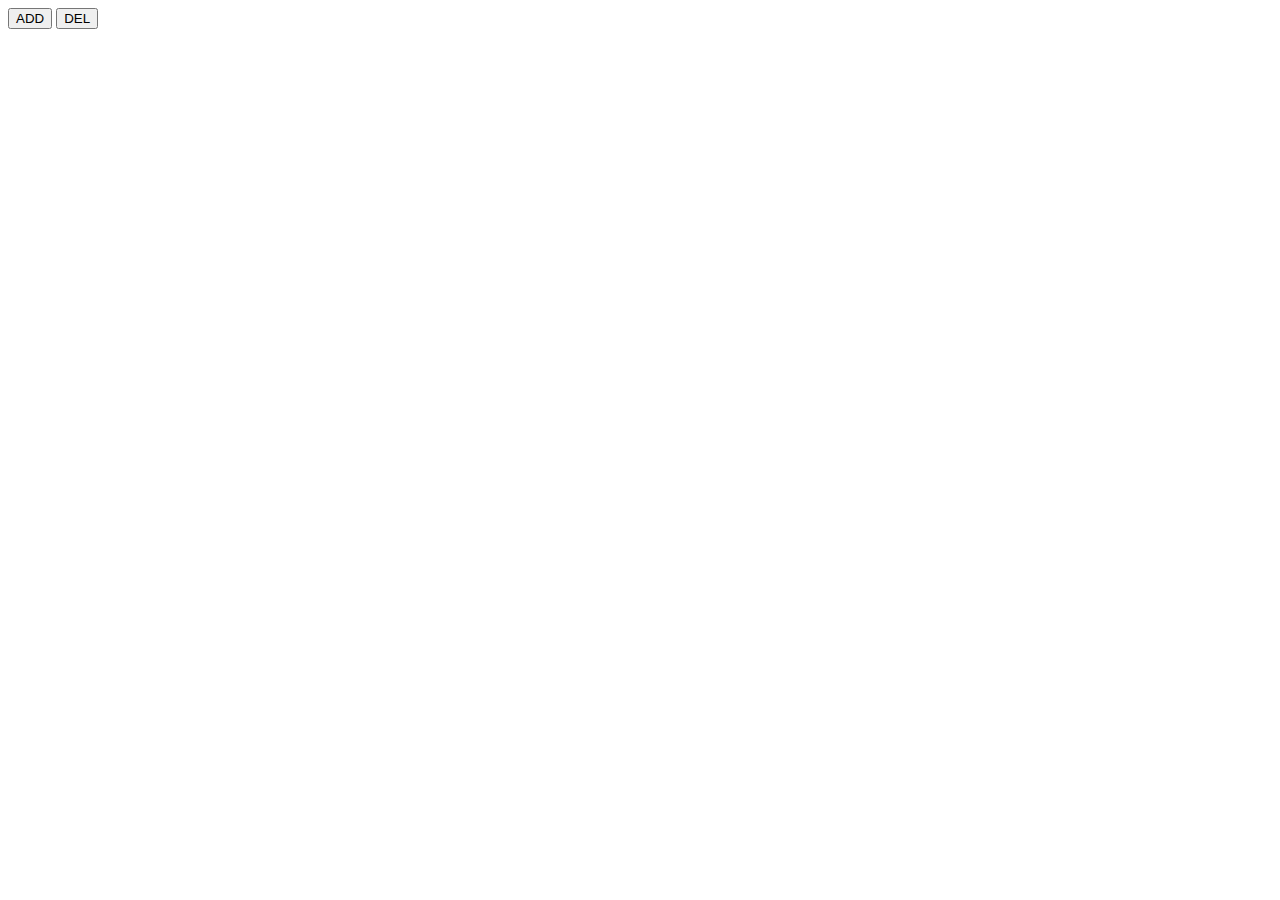
==== commit 350e1d82: "update" ====
--- a/index.html
+++ b/index.html
@@ -1,776 +1,21 @@
 <!DOCTYPE html>
-<html lang="en-us">
-  <head>
-    <meta charset="UTF-8">
-    <title>Anytable by aolose</title>
-    <meta name="viewport" content="width=device-width, initial-scale=1">
-    <link rel="stylesheet" type="text/css" href="stylesheets/normalize.css" media="screen">
-    <link href='https://fonts.googleapis.com/css?family=Open+Sans:400,700' rel='stylesheet' type='text/css'>
-    <link rel="stylesheet" type="text/css" href="stylesheets/stylesheet.css" media="screen">
-    <link rel="stylesheet" type="text/css" href="stylesheets/github-light.css" media="screen">
-  </head>
-  <body>
-    <section class="page-header">
-      <h1 class="project-name">Anytable</h1>
-      <h2 class="project-tagline">a table/grid</h2>
-      <a href="https://github.com/aolose/anytable" class="btn">View on GitHub</a>
-      <a href="https://github.com/aolose/anytable/zipball/master" class="btn">Download .zip</a>
-      <a href="https://github.com/aolose/anytable/tarball/master" class="btn">Download .tar.gz</a>
-    </section>
-
-    <section class="main-content">
-      <p><a href="https://aolose.github.io/anytable">项目主页</a></p>
-
-<p><a href="https://aolose.github.io/">在线演示</a></p>
-
-<p><strong>Anytable API</strong></p>
-
-<p><strong>简介：</strong></p>
-
-<p>Anytable 表格是完全原生JS写的表格插件。实现了mmgrid的大部分API，在表格渲染性能上有很大提升。</p>
-
-<p>特点：</p>
-
-<p>一、它预先计算每行数据高度，然后根据滚动条位置只局部渲染可视部分的表格，以节约性能。</p>
-
-<p>二、renderer方法可以返回Node类型，方便事件的自由加载而不用拼凑Html</p>
-
-<p>三、列的拖拉拽很流畅，其样式直接写入CSSRule，存放在头部饭在头部看不到样式具体内容。</p>
-
-<p>四、底部面板控制列显示以及位置（同样由拖拽实现）</p>
-
-<p>五、有功能全面的筛选页【进行中】</p>
-
-<p>六、具备简单的列冻结功能</p>
-
-<p><strong>Anytable ( selector , options )</strong></p>
-
-<p>说明：Anytable 类 ，需要使用 new 来实例化，取该选择器的第一个匹配元素生并成表格控件</p>
-
-<p>类型：类</p>
-
-<p>参数：</p>
-
-<p>selector - {String } 选择器</p>
-
-<p>options - {Object} 表格配置 具体参见后面的【表格配置】</p>
-
-<p><strong>destory ()</strong></p>
-
-<p>说明：销毁表格（功能需改进）</p>
-
-<p>类型：方法</p>
-
-<p>参数：无</p>
-
-<p>返回：无</p>
-
-<p><strong>pager</strong></p>
-
-<p>说明：存放页码信息，直接赋值/取值即可</p>
-
-<p>类型：对象</p>
-
-<p>包含：</p>
-
-<p>cur  - 当前页</p>
-
-<p>size         - 页面显示条数</p>
-
-<p>total - 总条数</p>
-
-<p><strong>showMsg ( text , loadingIcon )</strong></p>
-
-<p>说明：在表格中显示有遮罩层的消息</p>
-
-<p>类型：方法</p>
-
-<p>参数：</p>
-
-<p>text - {String} 显示的文字</p>
-
-<p>loadingIcon - {Boolean} 是否显示加载图标动画 默认 false</p>
-
-<p>返回：this</p>
-
-<p><strong>hideMsg ()</strong></p>
-
-<p>说明：销毁消息</p>
-
-<p>类型：方法</p>
-
-<p>参数：无</p>
-
-<p>返回：this</p>
-
-<p><strong>row ( index )</strong></p>
-
-<p>说明：返回指定行号的数据，行号为该数据在筛选后数据的所在位置</p>
-
-<p>类型：方法</p>
-
-<p>参数：index - {Number} 数据所在行</p>
-
-<p>返回：{Object} 对应行的数据</p>
-
-<p><strong>addRow ( datas, index )</strong></p>
-
-<p>说明：将数据添加到指定行</p>
-
-<p>类型：方法</p>
-
-<p>参数：</p>
-
-<p>datas - { Array|Object } 添加的数据 可以是多条数据的数组或者单个对象</p>
-
-<p>index - {Number}                 数据所在行</p>
-
-<p>返回：{Object} 当前的Anytable对象（todo：返回需统一）</p>
-
-<p><strong>updateRow ( datas, index ,extend)</strong></p>
-
-<p>说明：将数据更新到指定行</p>
-
-<p>类型：方法</p>
-
-<p>参数：</p>
-
-<p>datas - { Array|Object } 更新的数据 可以是多条数据的数组或者单个对象</p>
-
-<p>index - {Number}                 数据所在行</p>
-
-<p>extend - {Boolean}                 继承添加的数据而不是替换(继承可以保存之前的状态信息【未测】) 默认false</p>
-
-<p>返回：this</p>
-
-<p><strong>removeRow (index)</strong></p>
-
-<p>说明：移除指定条件的数据</p>
-
-<p>类型：方法</p>
-
-<p>参数：</p>
-
-<p>index</p>
-
-<ul>
-<li><p>{Number}        移除指定行</p></li>
-<li><p>{Array}                移除多行</p></li>
-<li><p>{Function}</p></li>
-</ul>
-
-<p>function(data)</p>
-
-<p>说明：移除 <strong>不</strong> 符合条件的行(即方法返回false 或无返回会移除该行)</p>
-
-<p>入参：data 遍历的每行数据</p>
-
-<p>返回：{ Boolean } true ： 保留该行 others：移除该行</p>
-
-<p>返回：this</p>
-
-<p><strong>select ( index )</strong></p>
-
-<p>说明：选中符合条件的指定行</p>
-
-<p>类型：方法</p>
-
-<p>参数：</p>
-
-<p>index</p>
-
-<ul>
-<li><p>{Number}         数据所在行</p></li>
-<li><p>{Array}                 未实现</p></li>
-<li><p>{Function}         未实现</p></li>
-</ul>
-
-<p>返回：this</p>
-
-<p><strong>deselect( index )</strong></p>
-
-<p>说明：取消选中符合条件的指定行</p>
-
-<p>类型：方法</p>
-
-<p>参数：</p>
-
-<p>index</p>
-
-<ul>
-<li><p>{Number}         数据所在行</p></li>
-<li><p>{Array}                 未实现</p></li>
-<li><p>{Function}         未实现</p></li>
-</ul>
-
-<p>返回：this</p>
-
-<p><strong>selectedRows ( index )</strong></p>
-
-<p>说明：返回选中行数据</p>
-
-<p>类型：方法</p>
-
-<p>参数：index - {Number}【可选】        返回选中行数据中对应下标的单条数据</p>
-
-<p>返回：{Array}</p>
-
-<p><strong>selectedRowsIndex ( index )</strong></p>
-
-<p>说明：返回选中行数据的行号</p>
-
-<p>类型：方法</p>
-
-<p>参数：index - {Number}【可选】        返回选中行数据行号中对应下标的单条行号</p>
-
-<p>返回：{Array}</p>
-
-<p><strong>rows ()</strong></p>
-
-<p>说明：返回过滤后全部行数据</p>
-
-<p>类型：方法</p>
-
-<p>参数：无</p>
-
-<p>返回：{Array}</p>
-
-<p><strong>initHead ()</strong></p>
-
-<p>说明：初始化表格头部(正常情况下不需要去执行这个方法)</p>
-
-<p>类型：方法</p>
-
-<p>参数：无</p>
-
-<p>返回：this</p>
-
-<p><strong>initFoot ()</strong></p>
-
-<p>说明：初始化表格底部(正常情况下不需要去执行这个方法)</p>
-
-<p>类型：方法</p>
-
-<p>参数：无</p>
-
-<p>返回：this</p>
-
-<p><strong>initView (resetScroll)</strong></p>
-
-<p>说明：渲染可视区域表格</p>
-
-<p>类型：方法</p>
-
-<p>参数：resetScroll - {Boolean} 渲染时候是否将滚动条置顶 默认false</p>
-
-<p>返回：this</p>
-
-<p><strong>load (datas)</strong></p>
-
-<p>说明：载入数据</p>
-
-<p>类型：方法</p>
-
-<p>参数：datas- {Array|Object} 【可选】加载指定的数据,如果没有该参数且在表格配置中配置了url则加载远程数据</p>
-
-<p>返回：this</p>
-
-<p><strong>setData ( datas )</strong></p>
-
-<p>说明：设置表格数据为参数中的数据</p>
-
-<p>类型：方法</p>
-
-<p>参数：datas- {Array|Object} 设置表格的数据为当前数据</p>
-
-<p>返回：this</p>
-
-<p><strong>freeze ( length )</strong></p>
-
-<p>说明：冻结指定长度的列（拖拽后该范围内的列依旧生效）</p>
-
-<p>类型：方法</p>
-
-<p>参数：length- {number} 冻结的列数量</p>
-
-<p>返回：this</p>
-
-<p><strong>【表格配置 options】</strong></p>
-
-<p><strong>options：</strong>
- <strong>autoLoad</strong></p>
-
-<p>说明：自动加载 默认true （暂未实现false）</p>
-
-<p>类型：Boolean</p>
-
-<p><strong>dataGainer</strong></p>
-
-<p>说明：配置远程数据获取方法</p>
-
-<p>类型：Function</p>
-
-<p>默认：function(url,method,params,done,fail){
-                             ajaxWorker(url,{
-                        type: method,
-                         contentType: "application/json",
-                         dataType: "json",
-                         data:JSON.stringify(params)
-                      }).done(done).fail(fail)
-                   }</p>
-
-<p><strong>url</strong></p>
-
-<p>说明：配置远程数据接口地址</p>
-
-<p>类型：String</p>
-
-<p>默认：undefined</p>
-
-<p><strong>method</strong></p>
-
-<p>说明：配置远程数据获取方法</p>
-
-<p>类型：String</p>
-
-<p>默认：undefined</p>
-
-<p><strong>params</strong></p>
-
-<p>说明：配置远程数据参数</p>
-
-<p>类型：Object</p>
-
-<p>默认：undefined</p>
-
-<p><strong>cache</strong></p>
-
-<p>说明：缓存请求结果【未实现】</p>
-
-<p>类型：Boolean</p>
-
-<p>默认：false</p>
-
-<p><strong>freeze</strong></p>
-
-<p>说明：设置冻结列数</p>
-
-<p>类型：Number</p>
-
-<p>默认：0</p>
-
-<p><strong>loadingText</strong></p>
-
-<p>说明：加载数据文字</p>
-
-<p>类型：String</p>
-
-<p>默认：'正在载入'</p>
-
-<p><strong>noDataText</strong></p>
-
-<p>说明：无数据文字</p>
-
-<p>类型：String</p>
-
-<p>默认：'暂无数据'</p>
-
-<p><strong>loadErrorText</strong></p>
-
-<p>说明：无数据文字</p>
-
-<p>类型：String</p>
-
-<p>默认：'数据加载出现异常'</p>
-
-<p><strong>sortBy</strong></p>
-
-<p>说明：排序【未实现】</p>
-
-<p>类型：String</p>
-
-<p>默认：''</p>
-
-<p><strong>nowrap</strong></p>
-
-<p>说明：表格文本换行【未实现】</p>
-
-<p>类型：Boolean</p>
-
-<p>默认：false</p>
-
-<p><strong>indexColWidth</strong></p>
-
-<p>说明：行号宽度【未实现】</p>
-
-<p>类型：Number</p>
-
-<p>默认：30</p>
-
-<p><strong>indexCol</strong></p>
-
-<p>说明：显示行号【未实现】</p>
-
-<p>类型：Boolean</p>
-
-<p>默认：false</p>
-
-<p><strong>toolBar</strong></p>
-
-<p>说明：显示底部工具栏</p>
-
-<p>类型：Boolean</p>
-
-<p>默认：true</p>
-
-<p><strong>paging</strong></p>
-
-<p>说明：显示分页</p>
-
-<p>类型：Object</p>
-
-<p>默认：{
-                           remote:false,  // 是否远程分页
-                           pageSize:[100,200,300,500],  //每页显示条数
-                           paramsName:{        // 请求字段映射
-                              total:'total',          // 总条数
-                              size:'pageSize',        // 每页显示多少
-                              cur:'currentPage'                  // 请求页
-                           }
-                }</p>
-
-<p><strong>allowFilter</strong></p>
-
-<p>说明：        是否显示分页【未完成】，允许后，行头移上去有个展开按钮，</p>
-
-<p>点击会有一个复杂的筛选配置页，用于生管理各种筛选条件</p>
-
-<p>类型：Boolean</p>
-
-<p>默认：false</p>
-
-<p><strong>clickCanSelectRow</strong></p>
-
-<p>说明：点击行是否触发行选中</p>
-
-<p>类型：Boolean</p>
-
-<p>默认：true</p>
-
-<p><strong>checkCol</strong></p>
-
-<p>说明：显示行勾选框</p>
-
-<p>类型：Boolean</p>
-
-<p>默认：false</p>
-
-<p><strong>multiSelect</strong></p>
-
-<p>说明：允许行多选</p>
-
-<p>类型：Boolean</p>
-
-<p>默认：false</p>
-
-<p><strong>height</strong></p>
-
-<p>说明：表格区域（不包括头和底部工具栏）高度</p>
-
-<p>类型：Number</p>
-
-<p>默认：300</p>
-
-<p><strong>colMinWidth</strong></p>
-
-<p>说明：最小列宽</p>
-
-<p>类型：Boolean</p>
-
-<p>默认：false</p>
-
-<p><strong>rowHeight</strong></p>
-
-<p>说明：默认行高</p>
-
-<p>类型：Number</p>
-
-<p>默认：20</p>
-
-<p><strong>changeWidth</strong></p>
-
-<p>说明：允许拖拽改变列宽</p>
-
-<p>类型：Boolean</p>
-
-<p>默认：true</p>
-
-<p><strong>dragRowHeight</strong></p>
-
-<p>说明：允许拖拽改变行高【未实现】</p>
-
-<p>类型：Boolean</p>
-
-<p>默认：false</p>
-
-<p><strong>dragColumn</strong></p>
-
-<p>说明：允许拖拽列</p>
-
-<p>类型：Boolean</p>
-
-<p>默认：true</p>
-
-<p><strong>cols</strong></p>
-
-<p>说明：列配置 详见【列配置】</p>
-
-<p>类型：Arra</p>
-
-<p>默认：[]</p>
-
-<p><strong>root</strong></p>
-
-<p>说明：远程数据行数据对应的属性名</p>
-
-<p>类型：String</p>
-
-<p>默认：'rows'</p>
-
-<p><strong>scrollBarWidth</strong></p>
-
-<p>说明：滚动条预设宽度，用于对隐藏表格渲染计算</p>
-
-<p>类型：Boolean</p>
-
-<p>默认：false</p>
-
-<p><strong>【列配置】</strong></p>
-
-<p><strong>title</strong></p>
-
-<p>说明：列头显示名称</p>
-
-<p>类型：String</p>
-
-<p>默认：无</p>
-
-<p><strong>name</strong></p>
-
-<p>说明：列对应实际数据字段</p>
-
-<p>类型：String</p>
-
-<p>默认：无</p>
-
-<p><strong>width</strong></p>
-
-<p>说明：列宽</p>
-
-<p>类型：Number</p>
-
-<p>默认：100</p>
-
-<p><strong>align</strong></p>
-
-<p>说明：文字对齐方向</p>
-
-<p>类型：</p>
-
-<p>String         对头和行统一配置</p>
-
-<p>Object         头和行分开配置 e.g:  {head : 'left' , cell : 'right'}</p>
-
-<p>默认：无</p>
-
-<p><strong>renderer (val, item, rowIndex)</strong></p>
-
-<p>说明：设置页面每列的数据渲染，已有的一些Render参见【anyrender】</p>
-
-<p>类型：Function</p>
-
-<p>入参：</p>
-
-<p>val  - {String|Number} 列数据</p>
-
-<p>item - {Object} 行数据</p>
-
-<p>rowIndex -{number} 过滤数据后的行号</p>
-
-<p>this：对应列的文档节点</p>
-
-<p>返回：</p>
-
-<p>{String} 生成的字符串会被解析为HTML插入到对应列节点</p>
-
-<p>{Node} 生成的Node节点会被添加到对应的列节点【推荐这种，便于添加事件】</p>
-
-<p><strong>options</strong></p>
-
-<p>说明：行配置，当前仅支持 options.height - {Number}</p>
-
-<p>类型：Object</p>
-
-<p>默认：无</p>
-
-<p><strong>sort</strong></p>
-
-<p>说明：是否配置排序</p>
-
-<p>类型：Boolean | Object  开启服务端排序【未实现】{remote: rue }</p>
-
-<p>默认：false</p>
-
-<p><strong>rowSelected (item,opt)</strong></p>
-
-<p>说明：行选中触发事件</p>
-
-<p>类型：Function</p>
-
-<p>入参：</p>
-
-<p>item - {Object} 行数据</p>
-
-<p>opt        -{Object} 行状态</p>
-
-<p><strong>rowDesSelected (item,opt)</strong></p>
-
-<p>说明：行取消选中触发事件</p>
-
-<p>类型：Function</p>
-
-<p>入参：</p>
-
-<p>item - {Object} 行数据</p>
-
-<p>opt        -{Object} 行状态</p>
-
-<p><strong>rowSelectChange (item,opt)</strong></p>
-
-<p>说明：行选中状态改变触发事件</p>
-
-<p>类型：Function</p>
-
-<p>入参：</p>
-
-<p>item - {Object} 行数据</p>
-
-<p>opt        -{Object} 行状态</p>
-
-<p>【行API】 <strong>tr 上的方法/属性：</strong></p>
-
-<p><strong>select ()</strong></p>
-
-<p>说明：选中该行 触发行选中事件 如状态改变触发选中状态改变事件</p>
-
-<p>类型：Function</p>
-
-<p>入参：无</p>
-
-<p>返回：无</p>
-
-<p><strong>desSelect( )</strong></p>
-
-<p>说明：取消选中该行 触发行取消选中事件 如状态改变触发选中状态改变事件</p>
-
-<p>类型：Function</p>
-
-<p>入参：无</p>
-
-<p>返回：无</p>
-
-<p><strong>height</strong></p>
-
-<p>说明：或许/改变行高 赋值触发刷新滚动条位置</p>
-
-<p>类型：Number</p>
-
-<p>入参：无</p>
-
-<p>返回：无</p>
-
-<p><strong>【列API】 td上的方法/属性：</strong></p>
-
-<p><strong>getValue ()</strong></p>
-
-<p>说明：返回该位置的实际值</p>
-
-<p>类型：Function</p>
-
-<p>入参：无</p>
-
-<p>返回：{*}</p>
-
-<p><strong>setValue (value,needRender)</strong></p>
-
-<p>说明：设置该位置的值</p>
-
-<p>类型：Function</p>
-
-<p>入参：</p>
-
-<p>value - {*} 设置该位置的值</p>
-
-<p>needRender - {Boolean}  true-重新渲染该位置元素 ， 默认 false</p>
-
-<p>返回：无</p>
-
-<p><strong>anyrender API</strong></p>
-
-<p>这个命名空间的两个方法是用来构造便于使用的Renderer，通过不同的连接书写显示不同需求的Render</p>
-
-<p><strong>create (name, init,func, extra)</strong></p>
-
-<p>说明：创建便捷的Renderer</p>
-
-<p>参数：</p>
-
-<p>name  - {String}         Render名称</p>
-
-<p>init - {Function}         function(opt) 初始化配置 返回opt -{object}</p>
-
-<p>func - {Function}         返回的Render方法</p>
-
-<p>extra - {Object}        拓展的附加Render方法 e.g { number : function( opt, func ){} }</p>
-
-<p>返回：无</p>
-
-<p><strong>extend (a,b)</strong></p>
-
-<p>说明：简单的继承实现</p>
-
-<p><strong>【anyrender.js】</strong> - 存放各种Renderer方法</p>
-
-<p>已有内容</p>
-
-<p><strong>anyrender.edit</strong>  - 点击Cell后显示文本编辑框，失去焦点还原。改变值会同时改变行数据</p>
-
-<p><strong>anyrender.edit.number</strong> - 实现了 <strong>edit</strong> 中方法限制文本只能是数字</p>
-
-<p><strong>anyrender.edit.max (100)</strong> - 实现了 <strong>number</strong> 中的内容，并且规定了输入的最大值</p>
-
-<p><strong>anyrender.edit.min(0)</strong> -        实现了 <strong>number</strong> 中的内容，并且规定了输入的最小值</p>
-
-<p><strong>anyrender.edit.date</strong> ({                        - { String } 日期选择插件</p>
-
-<p>min:'2016-8-2',                         - { String } 可选择的最小日期</p>
-
-<p>max:'2016-10-31',                        - { String } 可选择的最大日期</p>
-
-<p>format:'YYYY/M/D hh<g-emoji alias="m" fallback-src="https://assets-cdn.github.com/images/icons/emoji/unicode/24c2.png">Ⓜ️</g-emoji>s',        - { String } 日期格式化输出</p>
-
-<p>save:'format'                                - { String } 保存的数据格式 format - 格式化输出 number - 保存数值</p>
-
-<p>});</p>
-
-      <footer class="site-footer">
-        <span class="site-footer-owner"><a href="https://github.com/aolose/anytable">Anytable</a> is maintained by <a href="https://github.com/aolose">aolose</a>.</span>
-
-        <span class="site-footer-credits">This page was generated by <a href="https://pages.github.com">GitHub Pages</a> using the <a href="https://github.com/jasonlong/cayman-theme">Cayman theme</a> by <a href="https://twitter.com/jasonlong">Jason Long</a>.</span>
-      </footer>
-
-    </section>
-
-  
-  </body>
-</html>
+<html lang="en">
+<head>
+	<meta charset="UTF-8">
+	<title>Title</title>
+	<link rel="stylesheet" href="anytable.css" type="text/css">
+	<link rel="stylesheet" href="anydate/anydate.css" type="text/css">
+	<script src="http://apps.bdimg.com/libs/jquery/2.1.1/jquery.min.js"></script>
+	<script src="common.js"></script>
+	<script src="anytable.js"></script>
+	<script src="anydate/anydate.js"></script>
+	<script src="anyrender.js"></script>
+</head>
+<body style="font-family: 'Microsoft YaHei'">
+<button id="add">ADD</button>
+<button id="del">DEL</button>
+<div id="myTable1" style="margin: 20px 0 0 20px"></div>
+<div id="myTable2" style="margin: 20px 0 0 20px"></div>
+<script src="test.js"></script>
+</body>
+</html>--- a/anytable.css
+++ b/anytable.css
@@ -0,0 +1,1142 @@
+.anytable {
+    border: 1px solid #ddd;
+    background: #eee;
+}
+
+.flex-center{
+    display: -webkit-box;
+    display: -webkit-flex;
+    display: -ms-flexbox;
+    display: flex;
+    -webkit-box-pack: center;
+    -webkit-justify-content: center;
+    -ms-flex-pack: center;
+    justify-content: center;
+}
+
+.anytable tr {
+    background-color: #fff;
+}
+
+.anytable thead tr {
+    background: transparent;
+}
+
+.anytable table tr.hover {
+    background: rgb(232, 232, 232);
+}
+
+.anytable table tr.sel {
+    background: rgb(255, 252, 229);
+}
+
+.anytable .pageSize {
+    display: inline-block;
+    padding: 0 5px;
+    border: 0 solid #ddd;
+    margin: 0 5px;
+    border-width: 0 1px;
+}
+
+.anytable .size-lis {
+    position: absolute;
+    bottom: 30px;
+    padding: 0;
+    box-shadow: 1px 2px 4px rgba(0, 0, 0, 0.55);
+    box-sizing: border-box;
+    border-bottom: 0;
+    transition: .1s .2s ease-in-out;
+    opacity: 0;
+}
+
+.anytable .show .size-lis {
+    opacity: 1;
+}
+
+.anytable .size-lis:before {
+    display: block;
+    content: '';
+    width: 13px;
+    height: 13px;
+    position: absolute;
+    bottom: -2px;
+    left: 8px;
+    background: #eee;
+    box-shadow: 1px 2px 4px rgba(0, 0, 0, 0.5);
+    transform: rotateZ(45deg);
+    z-index: 0;
+}
+
+.anytable .p-size-sel input {
+    width: 50px!important;
+    font-size: 12px;
+}
+
+.anytable .size-lis .size-el {
+    display: block;
+    padding: 1px 5px;
+    width: 100%;
+    box-sizing: border-box;
+    margin: 0;
+    color: #666;
+    z-index: 5;
+    position: relative;
+    transition: .3s ease-in-out;
+    min-height: 15px;
+}
+
+.anytable .size-lis .size-el:hover {
+    background: #ccc;
+    color: #00BCD4;
+}
+
+.anytable .size-lis .size-el+.size-el {
+    border-top: 1px solid#dadada;
+}
+
+.anytable .p-size-sel {
+    position: relative;
+}
+
+.anytable .lis-box {
+    overflow: auto;
+    width: 100%;
+    position: relative;
+    z-index: 2;
+    margin: 0;
+    max-height: 100px;
+    margin-bottom: -5px;
+    background: #eee;
+}
+
+.anytable .page {
+    color: #7d7d7d;
+    cursor: pointer;
+    width: 10px;
+    height: 20px;
+    background-size: contain;
+    padding: 0px 0;
+}
+
+.anytable .page svg {
+    fill: transparent;
+    position: relative;
+    top: 2px;
+    transition: .2s;
+}
+
+.anytable .page.dis {
+    cursor: auto;
+    pointer-events: none;
+    color: #cecece;
+}
+
+.anytable .page:hover {
+    color: #2196F3;
+    background: #ccc;
+}
+
+.anytable .page:hover svg {
+    color: #333;
+}
+
+.anytable .page svg g+g {
+    fill: currentColor;
+}
+
+.anytable .pageSize div {
+    display: inline-block;
+    cursor: pointer;
+    color: #2196F3;
+    min-width: 15px;
+}
+
+.anytable .pageSize>div {
+    margin: 0 5px;
+}
+
+.anytable table {
+    border-collapse: collapse;
+    font-size: 12px;
+    color: #333;
+    transform: translate3d(0,0,0);
+}
+
+.any-head>table {
+    margin-top: -1px;
+}
+
+.anytable table.any-head table th div {
+    border: 0;
+}
+.anytable .any-head{
+    width: 100%;
+    min-height:20px;
+    position: relative;
+    overflow: hidden;
+    max-width: 100%;
+    background: linear-gradient(#f7f7f7 50%,#efefef);
+    box-shadow: rgba(189, 189, 189, 0.1) 0 1px 2px;
+    z-index: 501;
+    border-bottom: 1px solid #ddd;
+}
+.anytable .any-foot {
+    position: relative;
+    min-height: 20px;
+    border-top: 1px solid #ddd;
+    font-size: 12px;
+    line-height: 20px;
+    box-sizing: border-box;
+    color: #666;
+    z-index: 10;
+    padding: 0 2px;
+    margin-top: -1px;
+}
+.dis-select{
+    -webkit-touch-callout: none;
+    -webkit-user-select: none;
+    -khtml-user-select: none;
+    -moz-user-select: none;
+    -ms-user-select: none;
+    user-select: none;
+}
+.anytable .opt-board {
+    position: relative;
+    background: #fff;
+    width: 100%;
+    box-sizing: border-box;
+    padding: 5px 6px;
+    color: #404040;
+    transition: .32s ease-in-out;
+    height: 100%;
+    overflow: auto;
+    font-size: 13px;
+    line-height: 18px;
+    transform: translate3d(0,0,0);
+    z-index: 500;
+    overflow-x: hidden;
+}
+
+.anytable .opt-board .frozen-input {
+    margin: 0px 0px 6px;
+    font-size: 12px;
+    position: relative;
+    height: 18px;
+    line-height: 18px;
+}
+
+.anytable .opt-board .frozen-input span {
+    float: left;
+    height: 100%;
+    display: block;
+    background: #e6e6e6;
+    color: #292929;
+    padding: 0 5px;
+}
+
+.anytable .opt-board .frozen-input input {
+    width: 50px;
+    display: block;
+    float: left;
+    height: 100%;
+    background: #90a0ad;
+    border: 0;
+    color: #fff;
+}
+
+.anytable .logicTag {
+    font-size: 10px;
+    display: block;
+    width: 12px;
+    height: 12px;
+    line-height: 12px;
+    background: #FFEB3B;
+    cursor: pointer;
+    color: #000;
+    font-weight: 800;
+    text-align: center;
+    border-radius: 50%;
+    margin: 0 4px;
+    transition: .2s ease-in-out;
+    float: left;
+    top: 3px;
+    position: relative;
+    box-shadow: 1px 1px 1px rgba(0, 0, 0, 0.15);
+}
+
+.anytable .logicTag.In {
+    background: #FF5722;
+    color: #fff;
+}
+
+.anytable .opt-board .validBox {
+    float: left;
+    margin: 0;
+}
+
+.anytable .opt-board .validBox * {
+    float: left;
+}
+
+.anytable .validBox>* {
+    float: left;
+}
+
+.anytable .validBox .disable {
+    pointer-events: none;
+}
+
+.anytable .validBox input[type=checkbox] {
+    top: 3px!important;
+}
+
+.anytable .validBox input:after {position: relative;left: -2px;}
+
+.anytable .opt-board .tgBox {
+    cursor: pointer;
+    text-decoration: line-through;
+    float: left;
+    text-align: center;
+    padding: 1px 2px;
+    opacity: .4;
+    transition: .2s ease-in-out;
+    border-radius: 14px;
+    font-size: 11px;
+    line-height: 18px;
+}
+
+.anytable .opt-board .tgBox+input {
+    margin: 0 5px 0px 2px;
+}
+
+.anytable .opt-board .tgBox.on {
+    opacity: 1;
+    color: #ffffff;
+    text-shadow: #fff 0 0 1px;
+    text-decoration: none;
+}
+
+.anytable .opt-board .tgBox:hover {
+    opacity: .8;
+}
+
+.anytable .rule-detail {
+    width: 100%;
+    float: left;
+    box-sizing: border-box;
+    padding: 2px 4px;
+}
+
+.anytable .rule-detail input {
+    margin: 0 0 0 5px;
+    color: #171717;
+    line-height: 14px;
+}
+
+.anytable .opt-board input{
+    background: transparent;
+    border: 1px solid rgba(0,0,0,0.2);
+    outline: none;
+    height: 18px;
+    box-sizing: border-box;
+    padding: 0 0 0 4px;
+    top: 4px!important;
+    border-radius: 0;
+    display: inline;
+}
+
+.anytable .opt-board .selBox {
+    float: left;
+    margin: 5px 5px 3px;
+    white-space: nowrap;
+    position: relative;
+}
+
+.anytable .opt-board .selBox span,.anytable .opt-board .selBox .sel ,.anytable .opt-board .dp-icon {
+    float: left;
+    display: block;
+    line-height: 18px;
+    height: 18px;
+    box-sizing: border-box;
+    position: relative;
+}
+
+.anytable .opt-board .dp-icon {
+    width: 14px;
+    border: 1px solid rgba(0, 0, 0, 0.2);
+    border-left: 0;
+    border-radius: 0 1px 1px 0;
+    background: rgba(0, 0, 0, 0.06);
+    cursor: pointer;
+    transition: .2s;
+}
+
+.anytable .opt-board .c-lis {
+    position: absolute;
+    left: 0;
+    top: 100%;
+    margin: 1px -2px;
+    max-height: 0;
+    transition: .2s;
+    overflow: hidden;
+    background: rgb(255, 255, 255);
+    border: 1px solid rgba(0, 0, 0, 0.12);
+    z-index: 5;
+    width: auto;
+    overflow-x: hidden!important;
+    box-shadow: 2px 3px 4px rgba(0, 0, 0, 0.1);
+}
+
+.anytable .opt-board .c-lis>div {
+    padding: 3px 5px;
+    cursor: pointer;
+    word-break: break-all;
+    white-space: normal;
+    width: 100px;
+    box-sizing: border-box;
+}
+
+.anytable .opt-board .c-lis>div:hover {
+    background: #d4d4d4;
+    color: #080808;
+    border-color: transparent;
+}
+
+.anytable .opt-board .c-lis>div+div {
+    border-top: 1px solid rgba(86, 86, 86, 0.26);
+}
+
+.anytable .opt-board .dp-icon:hover {
+    background: rgba(255, 255, 255, 0.25);
+}
+
+.anytable .opt-board .dp-icon:after {
+    position: absolute;
+    content: '';
+    border: transparent 4px solid;
+    top: 6px;
+    right: 2px;
+    display: block;
+    border-top-color: #000000;
+}
+
+.anytable .opt-board .selBox .sel {
+    min-width: 20px;
+    border: 1px solid rgba(0, 0, 0, 0.2);
+    box-sizing: border-box;
+    margin-left: 3px;
+    line-height: 16px;
+    padding: 0px 5px;
+    font-size: 12px;
+}
+
+.anytable .rules-page-nav {
+    font-size: 12px;
+    border-bottom: 1px solid rgba(0, 0, 0, 0.22);
+    margin: 0 -5px;
+}
+
+.anytable .btn-r-clear,.anytable .btn-r-create {
+    float: right;
+    margin: 1px 5px -1px 0;
+    cursor: pointer;
+    color: #000;
+    opacity: .7;
+    transition: .2s ease-in-out;
+}
+
+.anytable .btn-r-create:before,.anytable .btn-r-clear:before {
+    float: left;
+    content: '';
+    display: block;
+    height: 7px;
+    width: 7px;
+    background: #F44336;
+    margin: 6px 3px;
+    border-radius: 50%;
+}
+
+.anytable .btn-r-create:before {
+    background: #9dff2b;
+}
+
+.anytable .btn-r-clear:hover, .anytable .btn-r-create:hover {
+    opacity: 1;
+}
+
+.anytable .rules-page-nav:after {content: '';display: block;clear: both;}
+
+.anytable .rules-page-nav>span {
+    padding: 0px 8px;
+    opacity: .6;
+    border-radius: 3px 3px 0 0;
+    transition: .2s ease-in-out;
+    cursor: pointer;
+    display: block;
+    float: left;
+    border: rgba(255, 255, 255, 0.42) 1px solid;
+    border-bottom: 0;
+    margin-left: 8px;
+}
+
+.anytable .rules-page-nav>span:hover,.anytable .rules-page-nav>span.on {
+    opacity: 1;
+    background: rgba(255, 255, 255, 0.21);
+}
+
+.anytable .rules-page-nav>span.on {
+    color: #ffffff;
+    background: #607D8B;
+    border-color: transparent;
+}
+
+.anytable .opt-board h5 {
+    margin: 0 0 5px;
+    border-bottom: 1px dashed rgba(0, 0, 0, 0.28);
+    padding: 1px 3px 4px;
+    font-size: 12px;
+    font-weight: 200;
+}
+
+.anytable .col-field {
+    margin: 0 10px 5px 0;
+    cursor: pointer;
+    display: inline-block;
+    font-size: 12px;
+}
+.anytable .col-field.active{
+    box-shadow:0 0 2px #00BCD4
+}
+.anytable .col-field.disable{
+    pointer-events:none;
+    opacity:.2;
+}
+
+.anytable .col-field td {
+    border: 1px solid #e2e2e2;
+    padding: 0px 3px;
+}
+
+.anytable .col-field td.title {
+    display: block;
+    width: 100%;
+    height: 100%;
+    border: 0;
+}
+
+.anytable .col-field td.title label {
+    width: 100%;
+    text-align: left;
+    display: flex;
+    cursor: pointer;
+    font-size: 12px;
+    height: 100%;
+    margin: 0;
+    padding: 0;
+    align-items: center;
+    color: #000;
+}
+
+.anytable .col-field tr>td:nth-child(2) {
+    min-width: 100px;
+}
+
+.anytable .col-field input[type=number] {
+    border: 0;
+    position: absolute;
+    left: 0;
+    right: 0;
+    top: 0!important;
+    bottom: 0;
+    width: 100%;
+    color: #000;
+    box-shadow: none;
+}
+
+.anytable .col-field tr:nth-child(1) {
+    background: #e2e2e2;
+    display: block;
+    padding: 0px 3px;
+    height: 18px;
+    overflow: hidden;
+    line-height: 15px;
+    color: #313131;
+    transition: .2s ease-in-out;
+}
+
+.anytable .col-field tr:nth-child(1):hover {
+    background: #d2d2d2;
+}
+
+.anytable .col-field.hover {
+    position: absolute;
+    background: rgba(0, 0, 0, 0.1);
+    padding: 2px 4px 3px;
+    margin: -2px -4px -3px;
+    pointer-events: none;
+}
+
+.anytable .col-field.clone {
+    pointer-events: none;
+    opacity: .3;
+}
+
+.anytable .col-field span {
+    padding-left: 5px;
+}
+
+.anytable .col-field input[type=checkbox] {
+    color: #00BCD4;
+    top: -2px !important;
+}
+
+.anytable .col-field td input[type="checkbox"] {
+    top: 0!important;
+}
+
+.anytable .col-field input[type=checkbox]:after {
+    position: relative;
+    left: -2px;
+}
+
+.anytable .opt-out {
+    position: absolute;
+    left: 0;
+    right: 0;
+    overflow: hidden;
+    opacity: .93;
+    z-index: 500;
+}
+
+.anytable .opt-board.show {
+    opacity: 1;
+}
+
+.any-foot .opt {
+    width: 20px;
+    height: 20px;
+    float: left;
+    background: no-repeat center url([data-uri]);
+    background-size: 14px 14px;
+    opacity: .7;
+    transition: .2s ease-in-out;
+    cursor: pointer;
+}
+
+.any-foot .opt:hover {
+    opacity: 1;
+    transform: rotateZ(360deg);
+}
+
+.anytable .any-foot .now {
+    cursor: pointer;
+}
+
+.anytable .any-foot .goto {
+    display: inline-block;
+    top: 0px;
+    position: relative;
+}
+
+.anytable .any-foot .page-num {
+    display: inline-block;
+    min-width: 10px;
+    text-align: center;
+    color: #00BCD4;
+}
+
+.anytable .any-foot .nav {
+    display: inline-block;
+    border-left: 1px solid #ddd;
+    margin: 0;
+    font-size: 12px;
+}
+
+.anytable .any-foot .goto input,.anytable .p-size-sel input {
+    border: 1px solid #ddd;
+    margin: 0 3px!important;
+    width: 64px;
+    background: #fdfdfd;
+    line-height: 16px;
+    height: 19px;
+    outline: none;
+    box-sizing: border-box;
+    padding: 0;
+    font-size: 12px;
+    top: -1px;
+    position: relative;
+}
+
+.anytable .any-foot .goto button,.anytable .p-size-sel button {
+    border: 0;
+    outline: none;
+    cursor: pointer;
+    background: #607D8B;
+    color: #fff;
+    height: 17px;
+    padding: 0 6px;
+    font-size: 12px;
+    opacity: .8;
+    position: relative;
+    top: -1px;
+    line-height: 17px;
+    transition: .2s ease-in-out;
+}
+
+.anytable .any-foot .goto button:hover,.anytable .p-size-sel button:hover {
+    opacity: 1;
+}
+
+.anytable .any-foot:after {
+    clear: both;
+    content: '';
+    display: block;
+}
+
+.anytable th {
+    transition-property: background-color;
+    transition-timing-function: ease-in-out;
+    transition-duration: .2s;
+}
+
+.anytable th>div[class^='anycell_'].asc:before,
+.anytable th>div[class^='anycell_'].desc:before{
+    border:4px solid transparent;
+    content:'';
+    position:absolute;
+    display:block;
+    left:5px;
+    top: 4px;
+    border-bottom-color: #777;
+}
+.anytable th>div[class^='anycell_'].desc:before{
+    border-bottom-color:transparent;
+    border-top-color: #777;
+    top:9px;
+}
+
+.anytable .any-head>table>thead>tr>th:last-child>div[class^='anycell_'] {
+    margin-right: -1px;
+}
+
+
+.anytable th>div[class^='anycell_'],.anytable td>div[class^='anycell_'] {
+    border: solid rgba(45, 45, 45, 0.1);
+    border-width: 0px 1px 1px 0px;
+    background: inherit;
+}
+
+.anytable th>div[class^='anycell_'] {
+    padding: 0 20px;
+    display: flex;
+    align-items: center;
+    box-sizing: border-box;
+    overflow: hidden;
+    min-height: 20px;
+    border-top: 1px solid #ddd;
+    border-bottom: 0;
+    white-space: nowrap;
+    height: 20px;
+    line-height: 20px;
+    border-right: 1px solid rgba(119, 119, 119, 0.1)!important;
+    background: inherit;
+}
+
+.anytable .th-opt {
+    position: absolute;
+    width: 10px;
+    height: 20px;
+    right: 5px;
+    top: 50%;
+    margin-top: -10px;
+    transition: .2s ease-in-out;
+    cursor: pointer;
+    opacity: 0;
+}
+
+.anytable th:hover .th-opt {
+    opacity: .5;
+}
+
+.anytable .th-opt:hover, .anytable .th-opt.on {
+    opacity: 1!important;
+}
+
+.anytable .th-opt>div {
+    box-sizing: border-box;
+    width: 6px;
+    height: 1px;
+    position: absolute;
+    background: #000000;
+    left: 0;
+    transition: .2s ease-in-out;
+    top: 50%;
+    margin: -1px 2px;
+}
+
+.anytable .th-opt:hover>div {
+    background: #009688;
+    margin: 0;
+    width: 10px;
+}
+
+.anytable .th-opt:hover>div:nth-child(1) {
+    height: 2px;
+    top: 5px;
+}
+
+.anytable .th-opt:hover>div:nth-child(2) {
+    top: 9px;
+    height: 2px;
+}
+
+.anytable .th-opt:hover>div:nth-child(3) {
+    top: 9px;
+}
+
+.anytable .th-opt:hover>div:nth-child(4) {
+    height: 2px;
+    top: 13px;
+}
+
+.anytable .th-opt.on>div {width: 4px!important;height: 4px!important;background: #00BCD4;margin: 0;}
+
+.anytable .th-opt.on>div:nth-child(1) {top: 5px;left: 0px;}
+
+.anytable .th-opt.on>div:nth-child(2) {top: 5px;left: 6px;}
+
+.anytable .th-opt.on>div:nth-child(3) {top: 11px;left: 0;}
+
+.anytable .th-opt.on>div:nth-child(4) {top: 11px;left: 6px;}
+
+.anytable th,.anytable td {
+    box-sizing: border-box;
+    padding: 0;
+}
+
+.anytable td>div[class^='anycell_'] {
+    padding: 0 5px 0px;
+    box-sizing: border-box;
+    overflow: hidden;
+    bottom: 0px;
+    position: relative;
+    color: #666;
+}
+
+.anytable input.any-edit {
+    border: 0;
+    margin: 0!important;
+    box-sizing: border-box;
+    border-radius: 0px;
+    box-shadow: none;
+    padding: 0 2px;
+    line-height: inherit;
+    height: inherit;
+    width: inherit;
+    position: absolute;
+    left: 0px;
+    top: 0px;
+}
+
+.anytable span.any-edit {
+    display: block;
+    width: inherit;
+    height: inherit;
+    position: absolute;
+    left: 0;
+    top: 0;
+    background: linear-gradient(135deg,#2196F3 4px,transparent 4px);
+    padding: inherit;
+    box-sizing: border-box;
+}
+
+.anytable td {
+    border: 0;
+    background-color: inherit;
+    position: relative;
+}
+
+.anytable th {
+    color: #333;
+    padding: 0;
+    position: relative;
+}
+
+.anytable>.any-head>table>thead tr>th {
+    background: linear-gradient(#f7f7f7 50%,#efefef);
+}
+
+.anytable>.any-head>table>thead tr>th>table th {
+}
+
+.anytable th>div.resize {
+    cursor: col-resize;
+}
+
+.anytable th.fake {
+    background: #ccc!important;
+    box-shadow: inset 1px 2px 6px #888;
+    border: 0;
+    outline:none;
+    z-index:99998!important;
+    display: block;
+}
+
+.anytable th.fake * {
+    background: transparent!important;
+}
+
+.anytable .dragCopy {
+    background:linear-gradient(#f7f7f7 50%,#efefef);
+    position: absolute!important;
+    top: 0px;
+    box-shadow: 0 2px 3px rgba(0, 0, 0, 0.4);
+    pointer-events: none;
+    outline: none;
+    z-index:99999!important;
+    font-size: 13px;
+}
+
+.anytable .dragCopy tr {
+    background: transparent;
+}
+
+.anytable-loading {
+    position: absolute;
+    font-size: 11px;
+    left: 0;
+    right: 0;
+    top: 0;
+    bottom: 0;
+    display: -webkit-box;
+    display: -webkit-flex;
+    display: -ms-flexbox;
+    display: flex;
+    -webkit-box-pack: center;
+    -webkit-justify-content: center;
+    -ms-flex-pack: center;
+    justify-content: center;
+    -webkit-box-align: center;
+    -webkit-align-items: center;
+    -ms-flex-align: center;
+    align-items: center;
+    -webkit-flex-flow: wrap;
+    -ms-flex-flow: wrap;
+    flex-flow: wrap;
+    -webkit-align-content: center;
+    -ms-flex-line-pack: center;
+    align-content: center
+}
+
+.anytable .mask {
+    opacity: 0;
+    background: #fff;
+    position: absolute;
+    left: 0px;
+    right: 0;
+    top: 0;
+    bottom: 0;
+    transition: .3s ease-in-out;
+    z-index: 501;
+}
+
+.anytable .mask.show {
+    opacity: 1;
+}
+
+.anytable-loading span {
+    display: block;
+    height: 29px;
+    width: 29px;
+    background: url(img/load.svg) no-repeat -1px -1px;
+    background-size: cover;
+    -webkit-transform-origin: 50% 50%;
+    -ms-transform-origin: 50% 50%;
+    transform-origin: 50% 50%;
+    -webkit-transform: translate3d(0, 0, 0);
+    transform: translate3d(0, 0, 0);
+    -webkit-animation: load infinite 2s linear;
+    animation: load infinite 2s linear
+}
+
+.anytable-loading div {
+    width: 100%;
+    text-align: center;
+    font-size: 11px;
+    color: #666;
+    padding-top: 6px;
+    -webkit-animation: load-text 1s both infinite;
+    animation: load-text 1s both infinite;
+    position: relative
+}
+
+.anytable-loading div:after {
+    content: '';
+    position: absolute;
+    -webkit-animation: loading 2s infinite both;
+    animation: loading 2s infinite both
+}
+
+.anytable input[type=checkbox] {
+    cursor: pointer;
+    border-radius: 0;
+    background: transparent;
+    color: #00BCD4;
+    -webkit-box-align: center;
+    -webkit-align-items: center;
+    -ms-flex-align: center;
+    align-items: center;
+    -webkit-appearance: none;
+    -moz-appearance: none;
+    -ms-appearance: none;
+    -o-appearance: none;
+    -webkit-box-pack: center;
+    -webkit-justify-content: center;
+    -ms-flex-pack: center;
+    justify-content: center;
+    width: 12px;
+    outline: none;
+    height: 12px;
+    position: relative;
+    display: -webkit-inline-flex;
+    display: -ms-inline-flexbox;
+    display: inline-flex;
+    margin: 0 !important;
+    border: 1px solid currentColor;
+}
+
+.anytable th input[type=checkbox] {
+    left: 0px;
+}
+
+.anytable input[type=checkbox][disabled] {
+    color: #828282
+}
+
+.anytable input[type=checkbox]:after {
+    background: transparent;
+    content: '';
+    display: block;
+    width: 6px;
+    height: 6px
+}
+
+.anytable input[type=checkbox]:checked:after {
+    background: currentColor;
+}
+
+@-webkit-keyframes load {
+    0% {
+        -webkit-transform: rotate(-180deg);
+        transform: rotate(-180deg)
+    }
+
+    100% {
+        -webkit-transform: rotate(180deg);
+        transform: rotate(180deg)
+    }
+}
+
+@keyframes load {
+    0% {
+        -webkit-transform: rotate(-180deg);
+        transform: rotate(-180deg)
+    }
+
+    100% {
+        -webkit-transform: rotate(180deg);
+        transform: rotate(180deg)
+    }
+}
+
+@-webkit-keyframes load-text {
+    0% {
+        opacity: 1;
+        filter: alpha(opacity=100);
+        -ms-filter: "progid:DXImageTransform.Microsoft.Alpha(Opacity=100)"
+    }
+
+    50% {
+        opacity: .4;
+        filter: alpha(opacity=40);
+        -ms-filter: "progid:DXImageTransform.Microsoft.Alpha(Opacity=40)"
+    }
+
+    100% {
+        opacity: 1;
+        filter: alpha(opacity=100);
+        -ms-filter: "progid:DXImageTransform.Microsoft.Alpha(Opacity=100)"
+    }
+}
+
+@keyframes load-text {
+    0% {
+        opacity: 1;
+        filter: alpha(opacity=100);
+        -ms-filter: "progid:DXImageTransform.Microsoft.Alpha(Opacity=100)"
+    }
+
+    50% {
+        opacity: .4;
+        filter: alpha(opacity=40);
+        -ms-filter: "progid:DXImageTransform.Microsoft.Alpha(Opacity=40)"
+    }
+
+    100% {
+        opacity: 1;
+        filter: alpha(opacity=100);
+        -ms-filter: "progid:DXImageTransform.Microsoft.Alpha(Opacity=100)"
+    }
+}
+
+@-webkit-keyframes loading {
+    0% {
+        content: ''
+    }
+
+    20% {
+        content: '.'
+    }
+
+    40% {
+        content: '..'
+    }
+
+    60% {
+        content: '...'
+    }
+
+    80% {
+        content: ''
+    }
+
+    100% {
+        content: ''
+    }
+}
+
+@keyframes loading {
+    0% {
+        content: ''
+    }
+
+    20% {
+        content: '.'
+    }
+
+    40% {
+        content: '..'
+    }
+
+    60% {
+        content: '...'
+    }
+
+    80% {
+        content: ''
+    }
+
+    100% {
+        content: ''
+    }
+}
--- a/anydate/anydate.css
+++ b/anydate/anydate.css
@@ -0,0 +1,239 @@
+.anydate {
+    position: absolute;
+    z-index: 600;
+    height: 190px;
+    width: 200px;
+    border: 0;
+    font-size: 12px;
+    color: #333;
+    background: #fff;
+    overflow: hidden;
+    box-shadow: rgba(0,0,0,0.2) 0 1px 4px;
+}
+
+.anydate .reset-time {
+    position: absolute;
+    left: 100%;
+    top: 3px;
+    margin-left: 2px;
+    width: 12px;
+    line-height: 12px;
+    height: 12px;
+    opacity: 0;
+    transition: .3s;
+    cursor: pointer;
+}
+
+.anydate .reset-time:hover {
+    opacity: .8;
+}
+
+.anydate .anydate-head {
+    position: relative;
+    height: 30px;
+    display: flex;
+    justify-content: space-between;
+    align-items: center;
+    border-top: 1px solid #eee;
+}
+
+.anydate .anydate-head .prev, .anydate .anydate-head .next {
+    height: 0;
+    width: 0;
+    border: transparent 5px solid;
+    opacity: .7;
+    cursor: pointer;
+    padding: 0 5px;
+}
+
+.anydate .anydate-head .prev.dis, .anydate .anydate-head .next.dis {
+    opacity: .3;
+    pointer-events: none;
+}
+
+.anydate .anydate-head .prev:hover, .anydate .anydate-head .next:hover {
+    opacity: 1;
+}
+
+.anydate .anydate-head .prev {
+    border-left: 0;
+    border-right-color: #000;
+}
+
+.anydate .anydate-head .title {
+    font-size: 13px;
+    cursor: pointer;
+    transition: .2s;
+}
+
+.anydate .anydate-head .title:hover {
+    color: #2196F3;
+}
+
+.anydate .anydate-head .next {
+    border-left-color: #000;
+    border-right: 0;
+}
+
+.anydate .anydate-body {
+    position: absolute;
+    top: 30px;
+    bottom: 30px;
+    left: 0;
+    right: 0;
+    overflow: hidden;
+}
+
+.anydate .box {
+    position: absolute;
+    left: 2px;
+    width: 196px;
+    top: 2px;
+    height: 126px;
+    background: #fff;
+    transition: .3s linear;
+    transform: scale(1);
+    opacity: 1;
+}
+
+.anydate .box.scale2 {
+    transform: scale(2);
+    opacity: 0;
+}
+
+.anydate .box.scale0 {
+    transform: scale(0);
+    opacity: 0;
+}
+
+.anydate .box.right {
+    left: 202px;
+}
+
+.anydate .box.left {
+    left: -202px;
+}
+
+.anydate .date-grid {
+    float: left;
+    box-sizing: border-box;
+    cursor: pointer;
+    transition: .2s ease-in-out;
+    border: 1px solid transparent;
+    border-radius: 2px;
+    display: flex;
+    align-items: center;
+}
+
+.anydate .date-grid div {
+    width: 100%;
+}
+
+.anydate .date-grid.decade div {
+    text-align: left;
+    padding-left: 6px;
+}
+
+.anydate .date-grid.cell4 {
+    height: 42px;
+    width: 49px;
+    padding: 0;
+    text-align: center;
+}
+
+.anydate .date-grid.cell7 {
+    line-height: 16px;
+    height: 18px;
+    width: 28px;
+    padding: 0 8px 0 0px;
+    text-align: right;
+}
+
+.anydate .date-grid._today {
+    border: 1px solid #ccc;
+}
+
+.anydate .date-grid:hover,.anydate .date-grid.active {
+    border-color: rgb(195, 226, 230);
+    color: #3F51B5;
+    background: linear-gradient(rgba(0, 188, 212, 0.05),rgba(0, 188, 212, 0.1));
+}
+
+.anydate .date-grid.active {
+    outline: dotted 1px #71ddea;
+    outline-offset: -3px;
+}
+
+.date-grid.week {
+    border: 0!important;
+    background: none!important;
+    cursor: auto!important;
+    color: #000!important;
+    border-bottom: 1px dotted #ddd!important;
+}
+
+.anydate .date-grid.other {
+    opacity: 0.5;
+}
+
+.anydate .date-grid.disable {
+    color: transparent;
+    pointer-events: none;
+    background: none;
+}
+
+.anydate .date-grid:hover {
+}
+
+.anydate .anydate-foot {
+    position: absolute;
+    bottom: 0px;
+    width: 100%;
+    left: 0;
+    display: flex;
+    justify-content: space-between;
+    align-items: center;
+    border-top: 1px solid #eaeaea;
+    background: #f7f7f7;
+    height: 28px;
+}
+
+.anydate .anydate-foot input {
+    border: 0;
+    width: 16px;
+    margin-right: 3px;
+    outline: none;
+    text-align: right;
+    background: transparent;
+    font-family: fantasy;
+    color: #546E7A;
+}
+
+.anydate-foot .time-box {
+    position: relative;
+    padding: 0 0 0 5px;
+}
+
+.anydate-foot .today {
+    position: relative;
+    margin: 0 7px;
+    padding: 1px 7px;
+    color: #fff;
+    border-radius: 2px;
+    line-height: 17px;
+    background: #03A9F4;
+    cursor: pointer;
+    box-shadow: rgba(0, 0, 0, 0) 0 0 2px;
+    transition: .3s ease-in-out;
+}
+
+.anydate-foot .today.display {
+    background: #9E9E9E;
+    cursor: auto;
+    pointer-events: none;
+}
+
+.anydate-foot .today:hover {
+    background: #26C6DA;
+    box-shadow: rgba(56, 56, 56, 0.4) 0 1px 3px;
+}
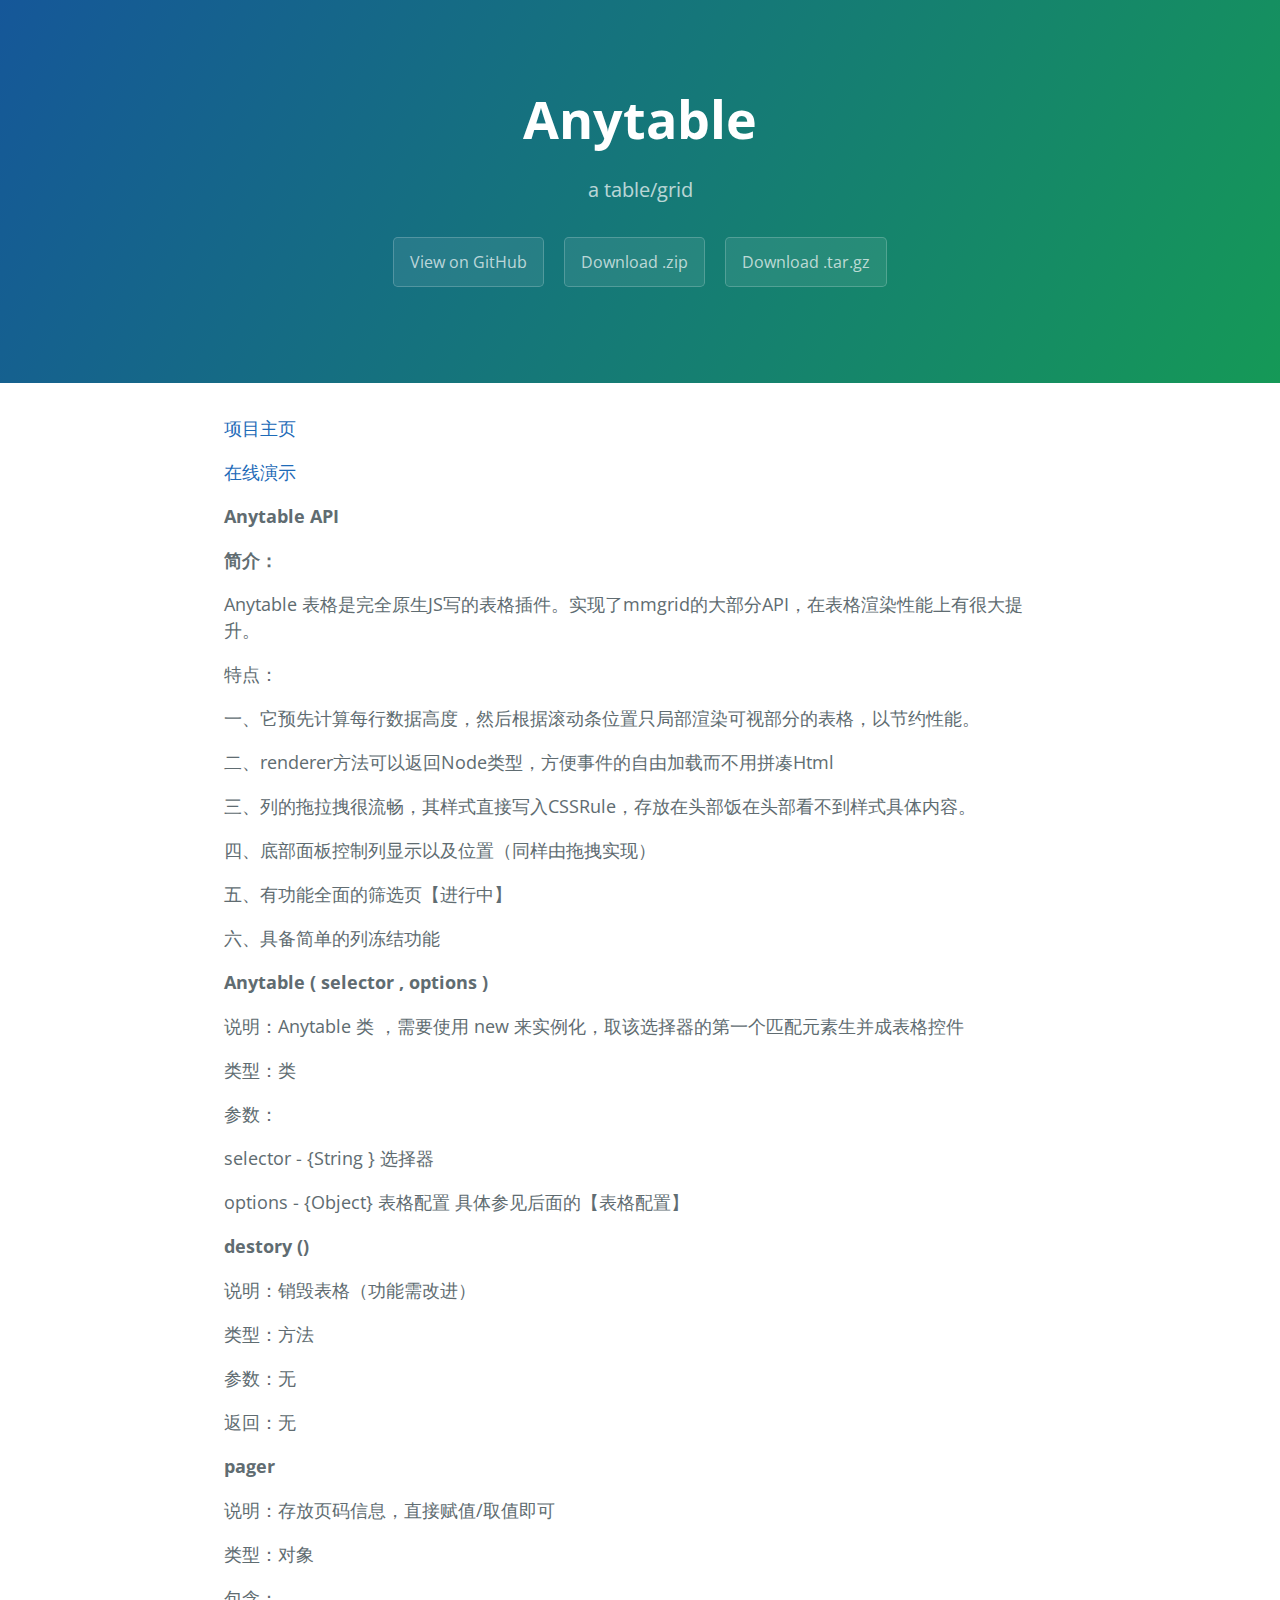
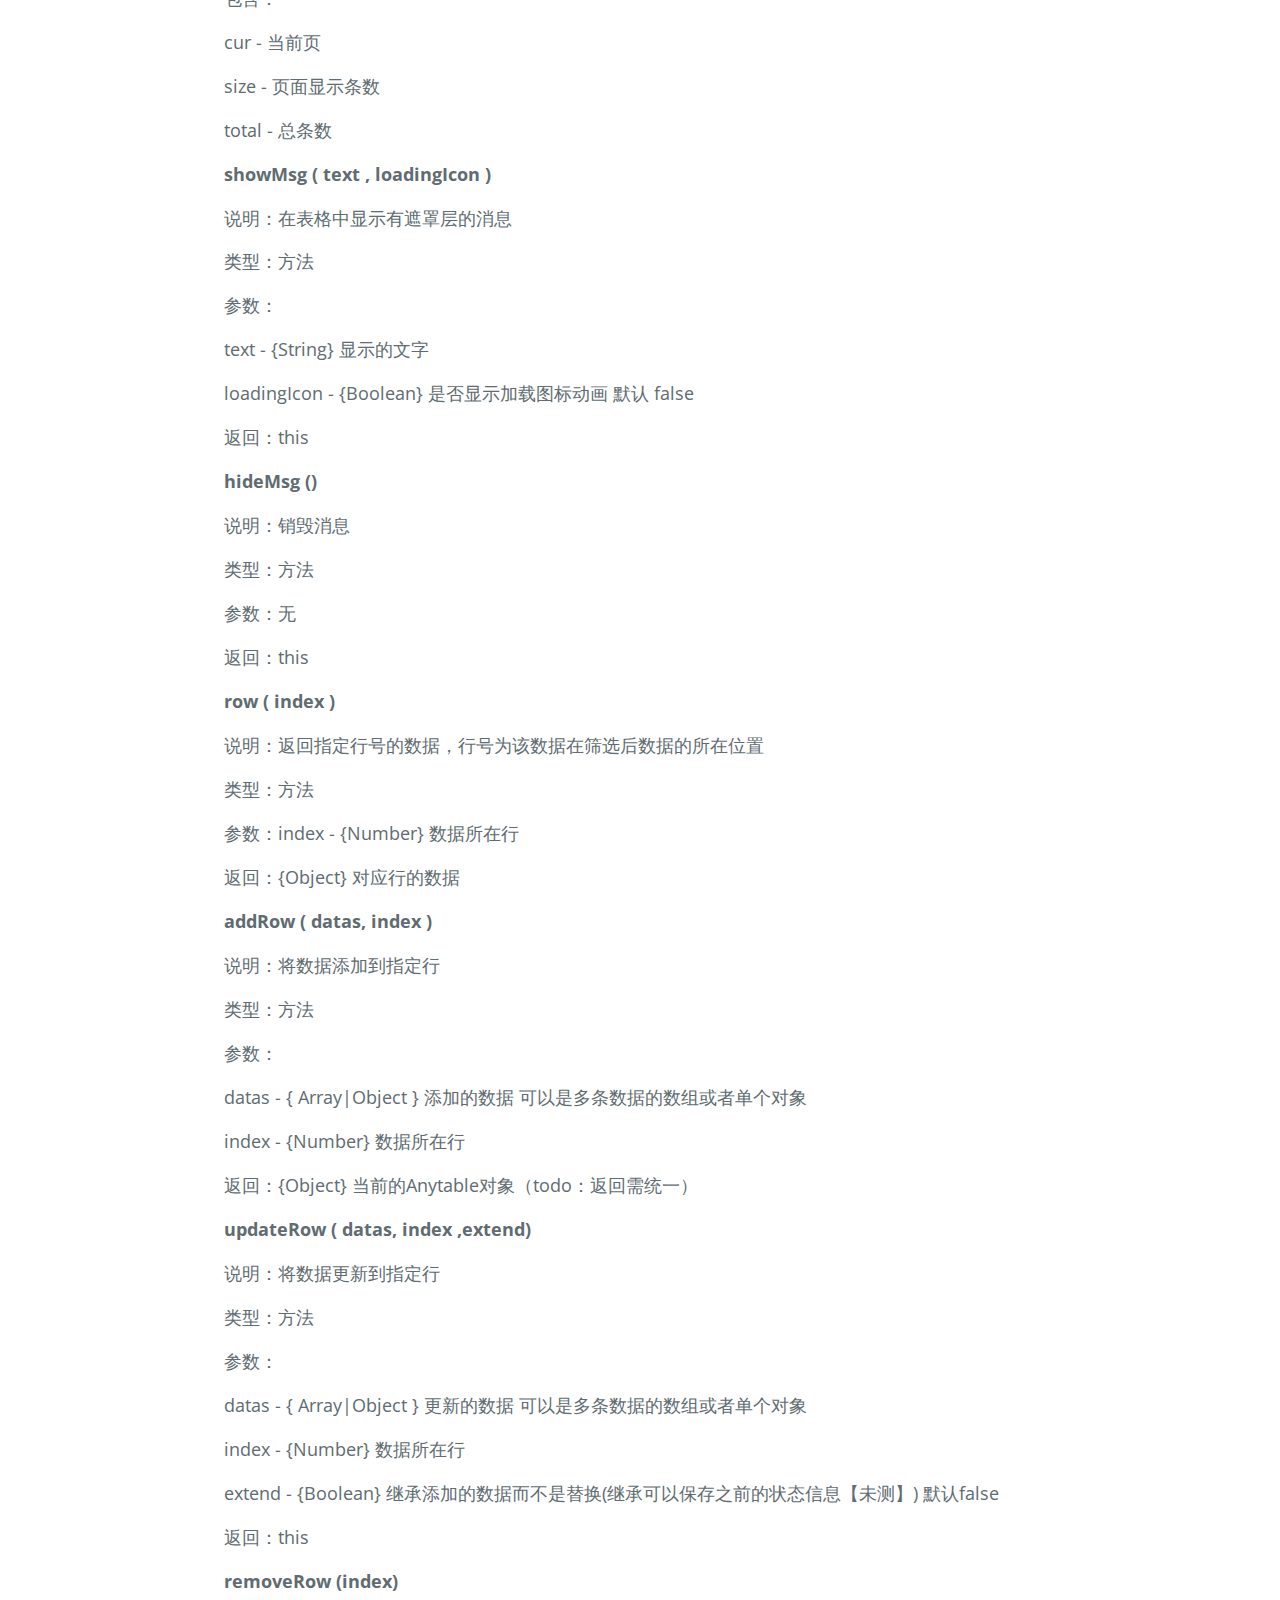
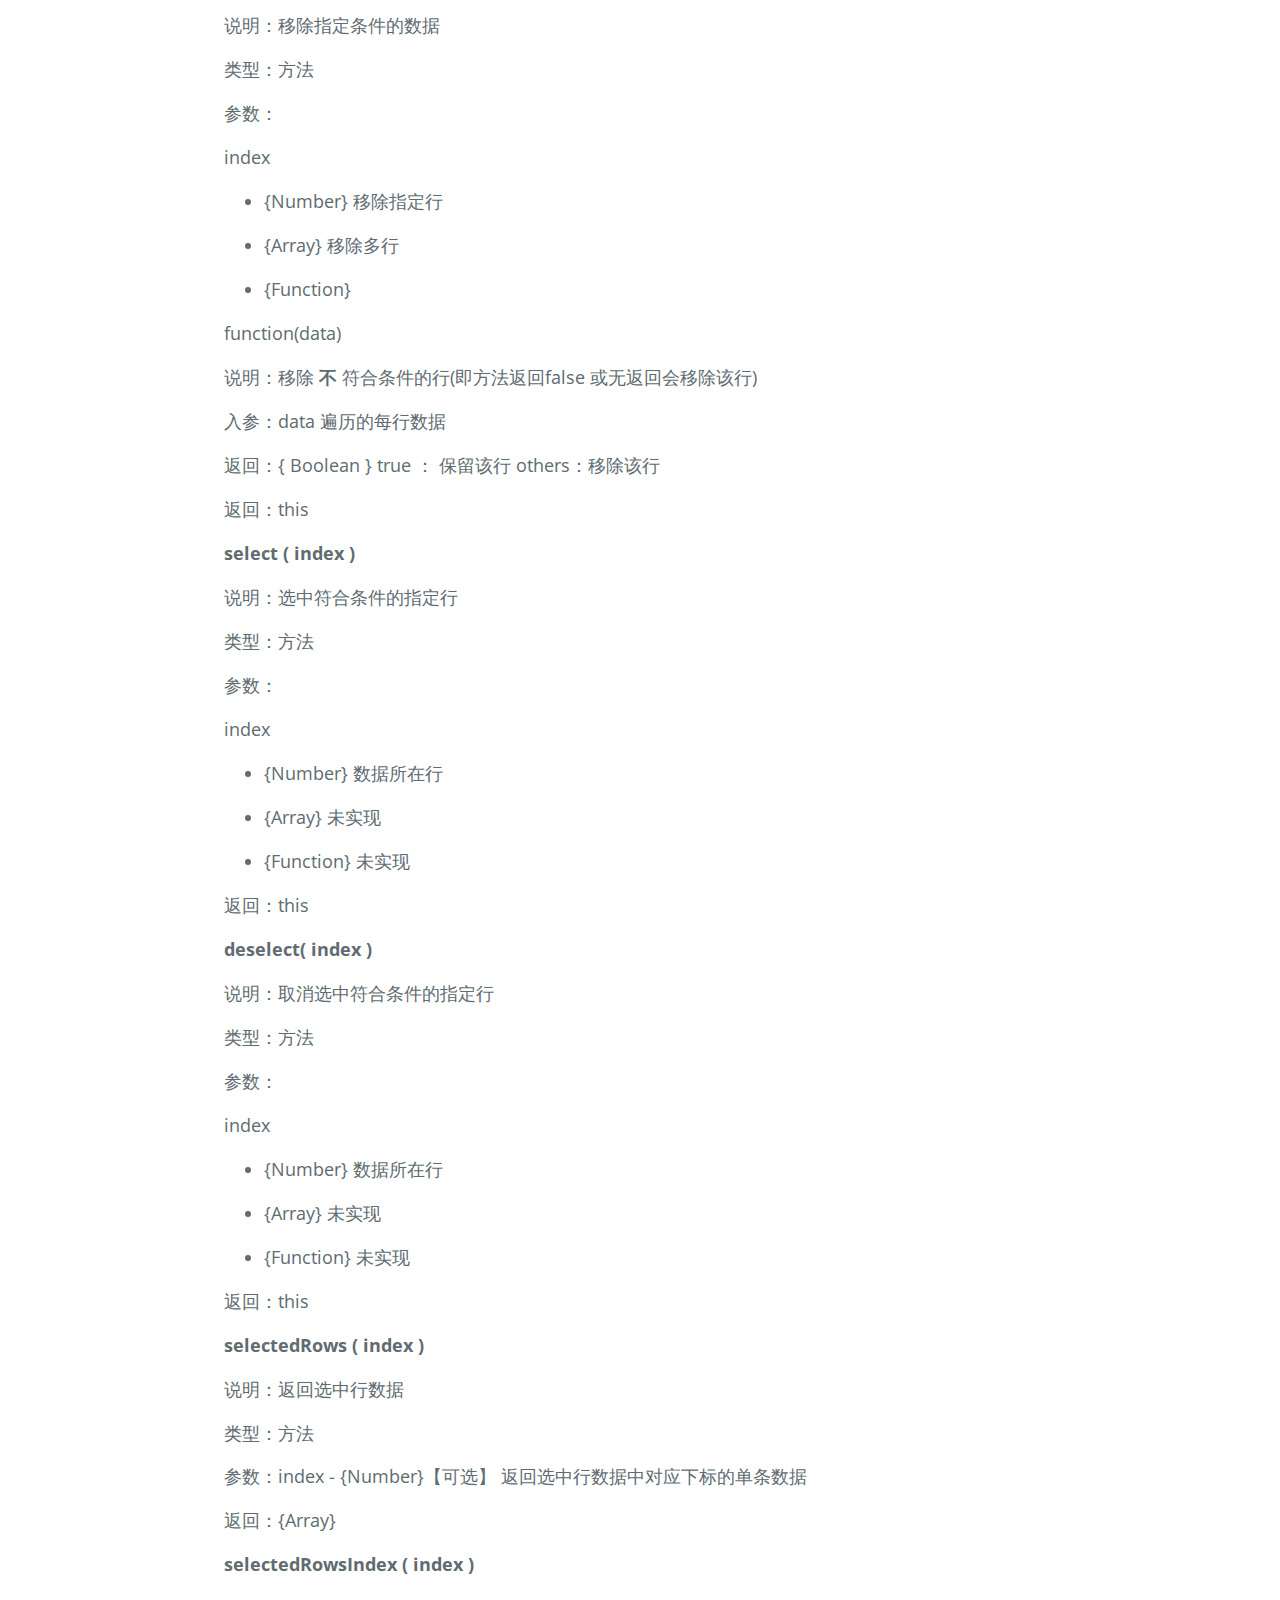
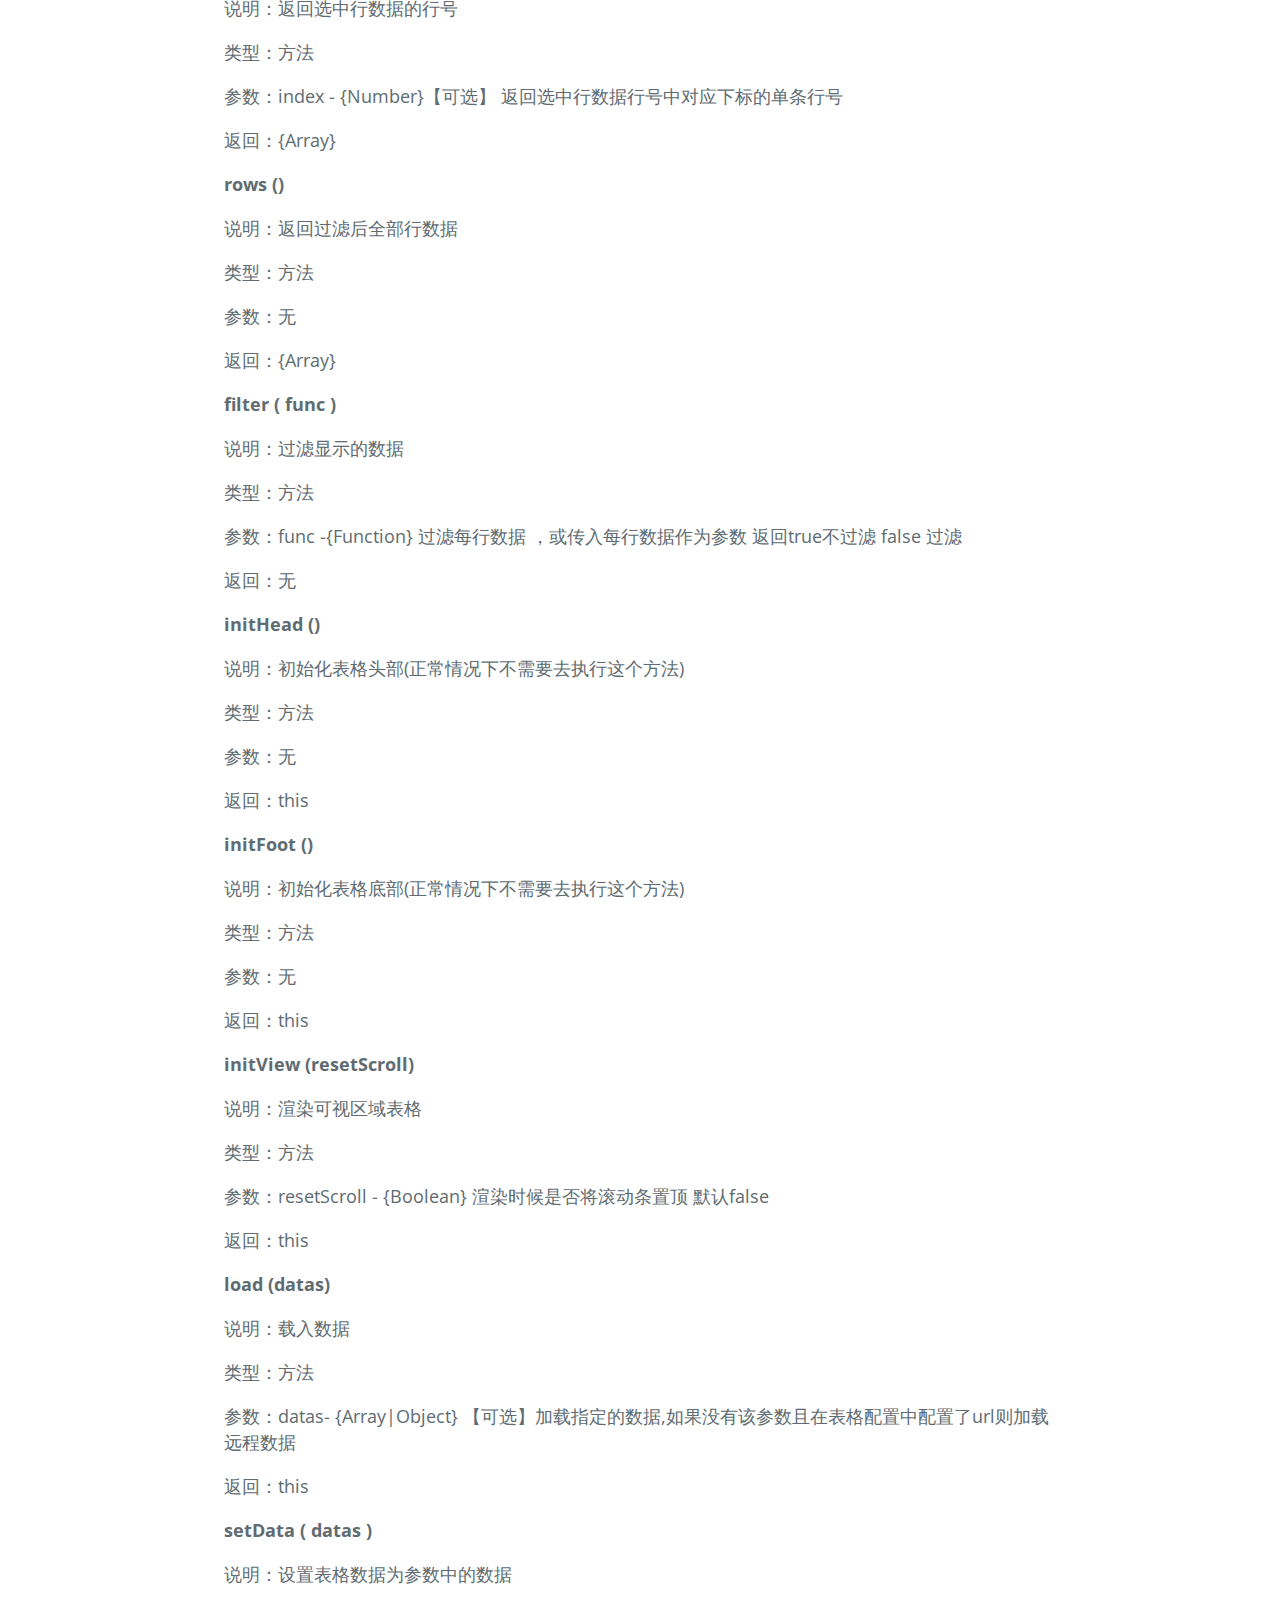
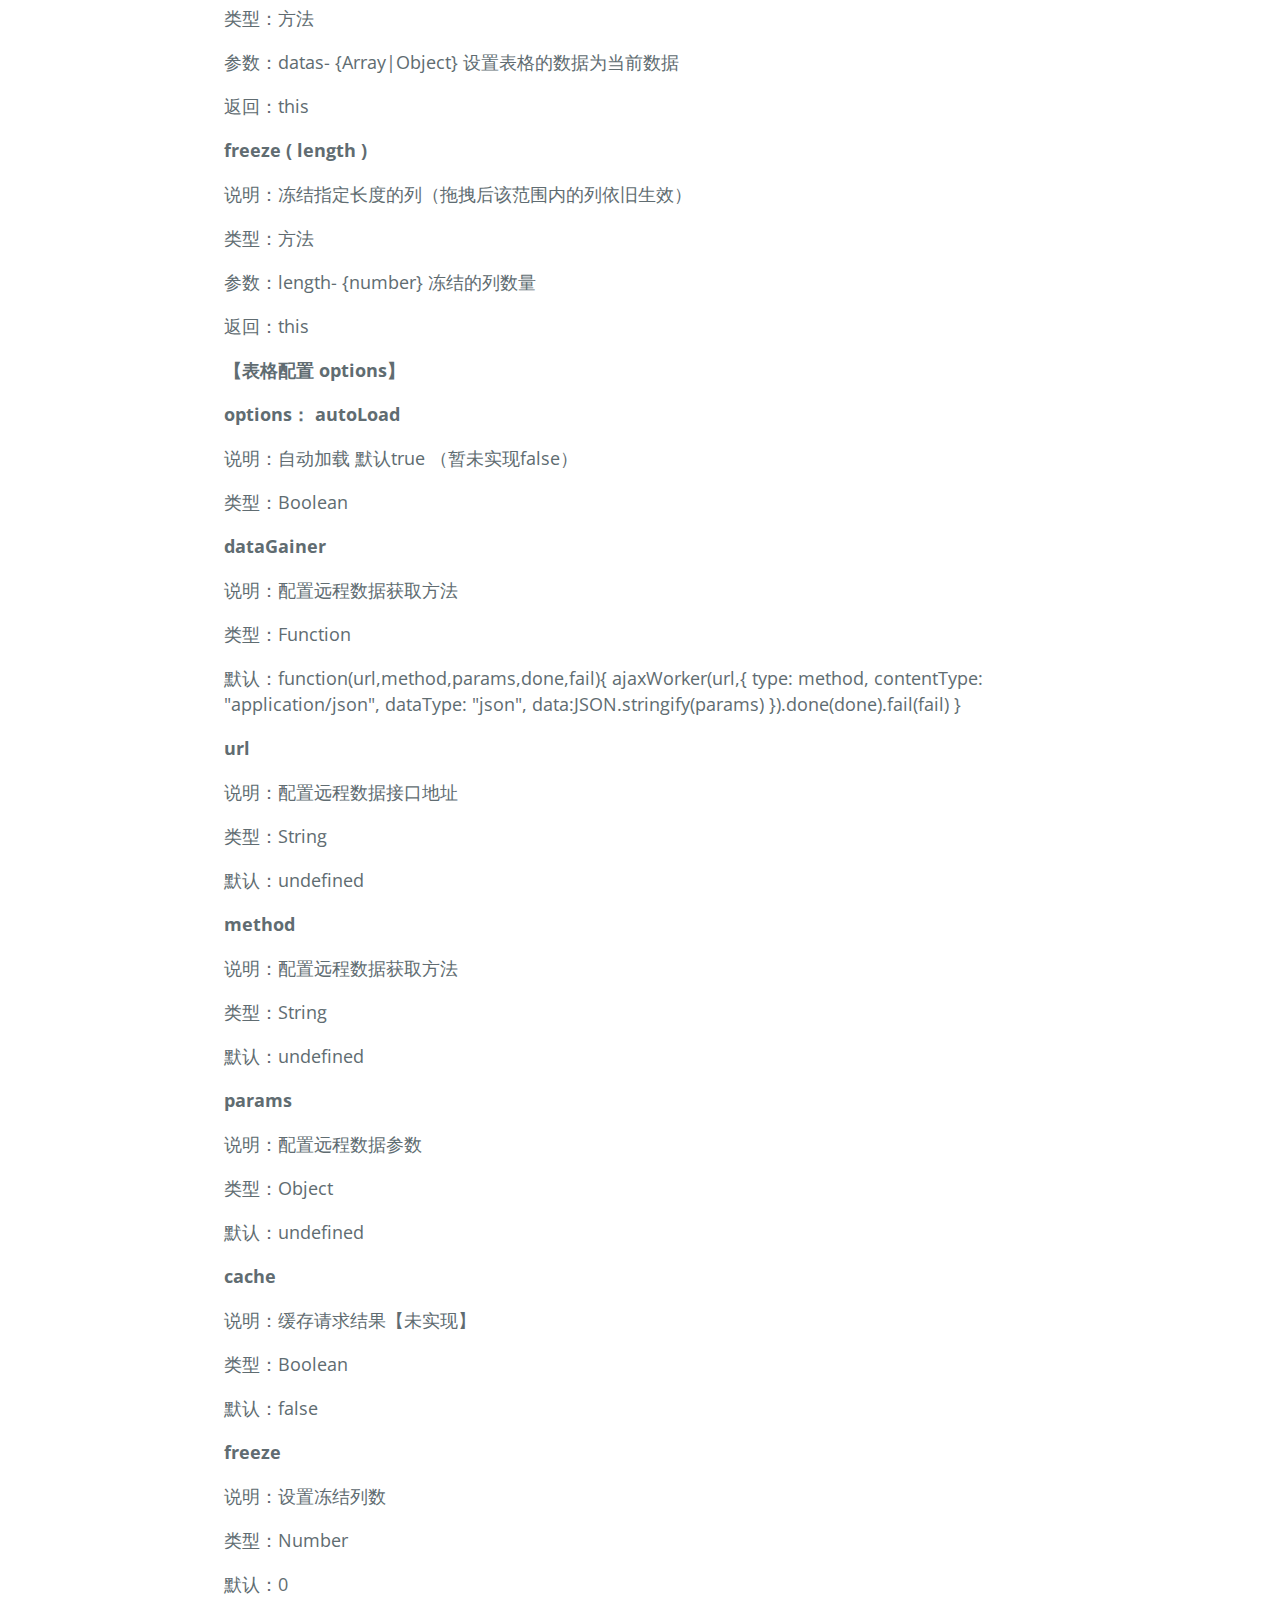
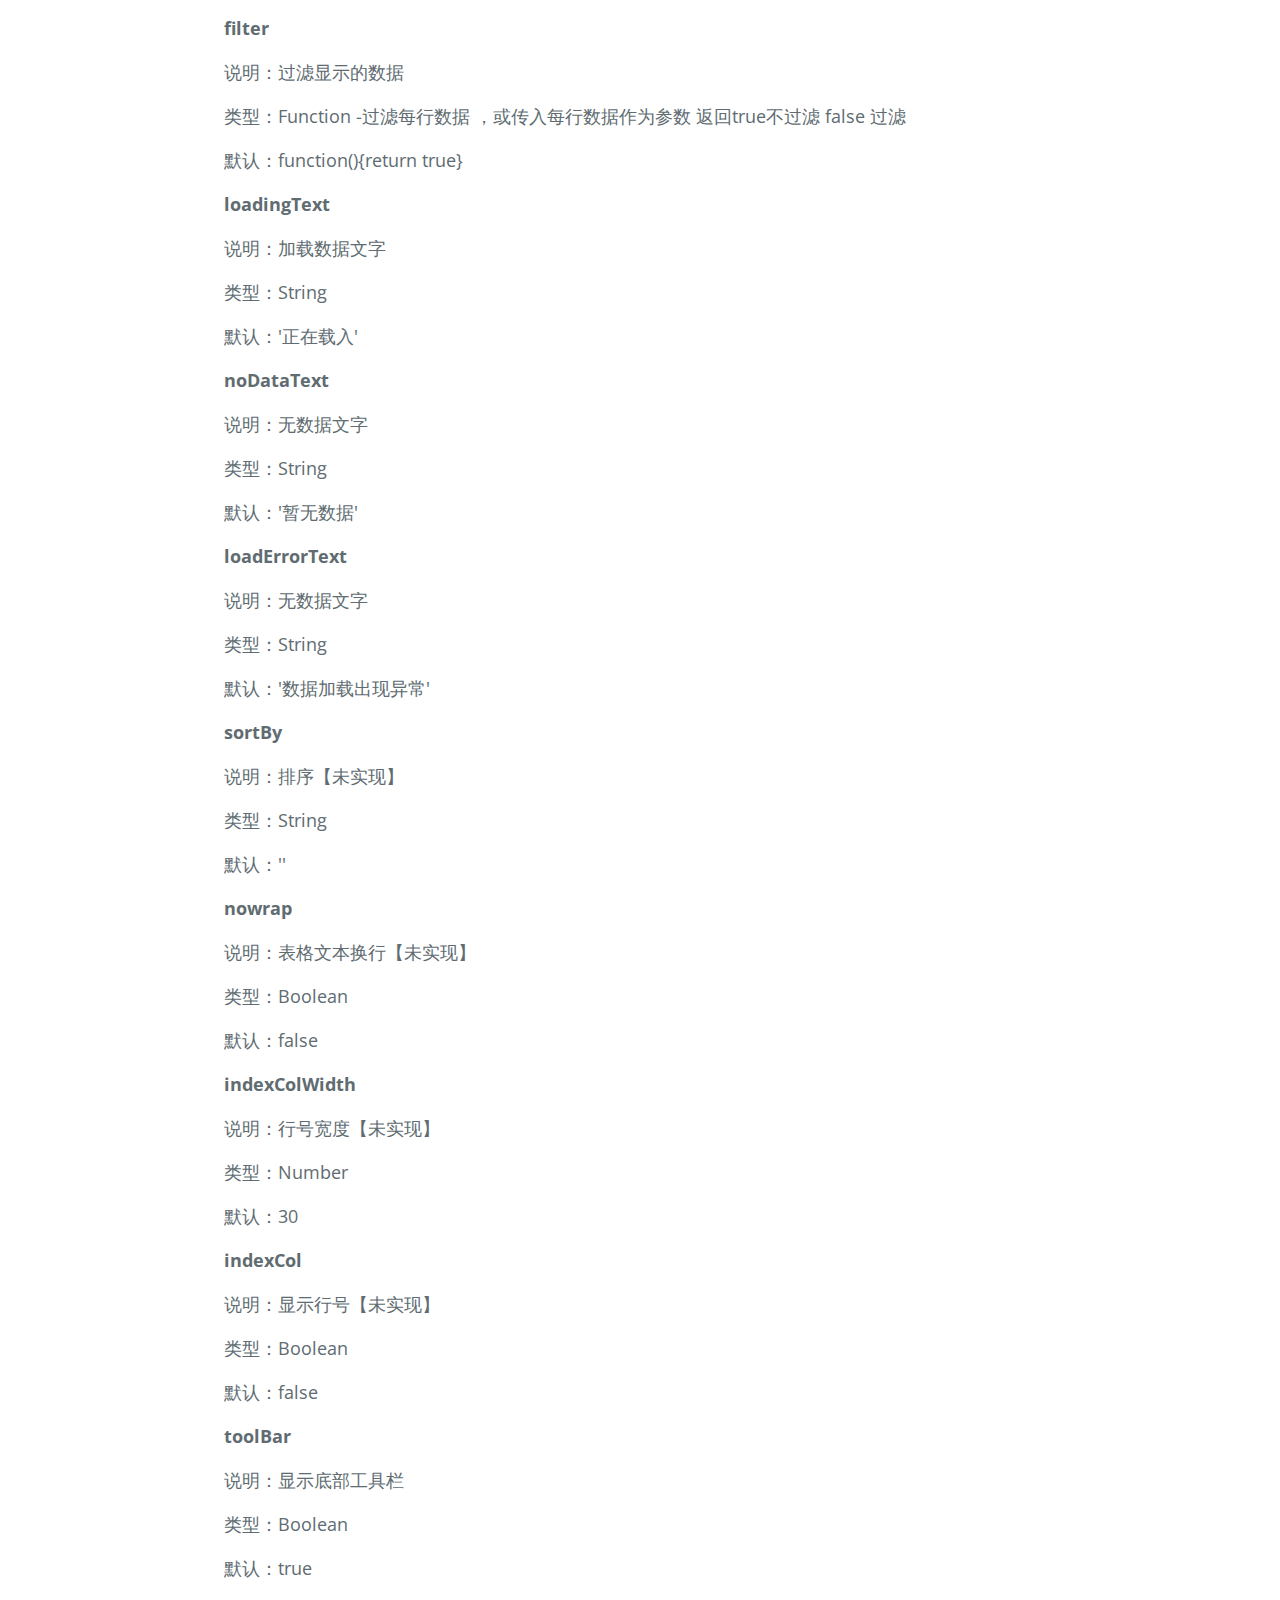
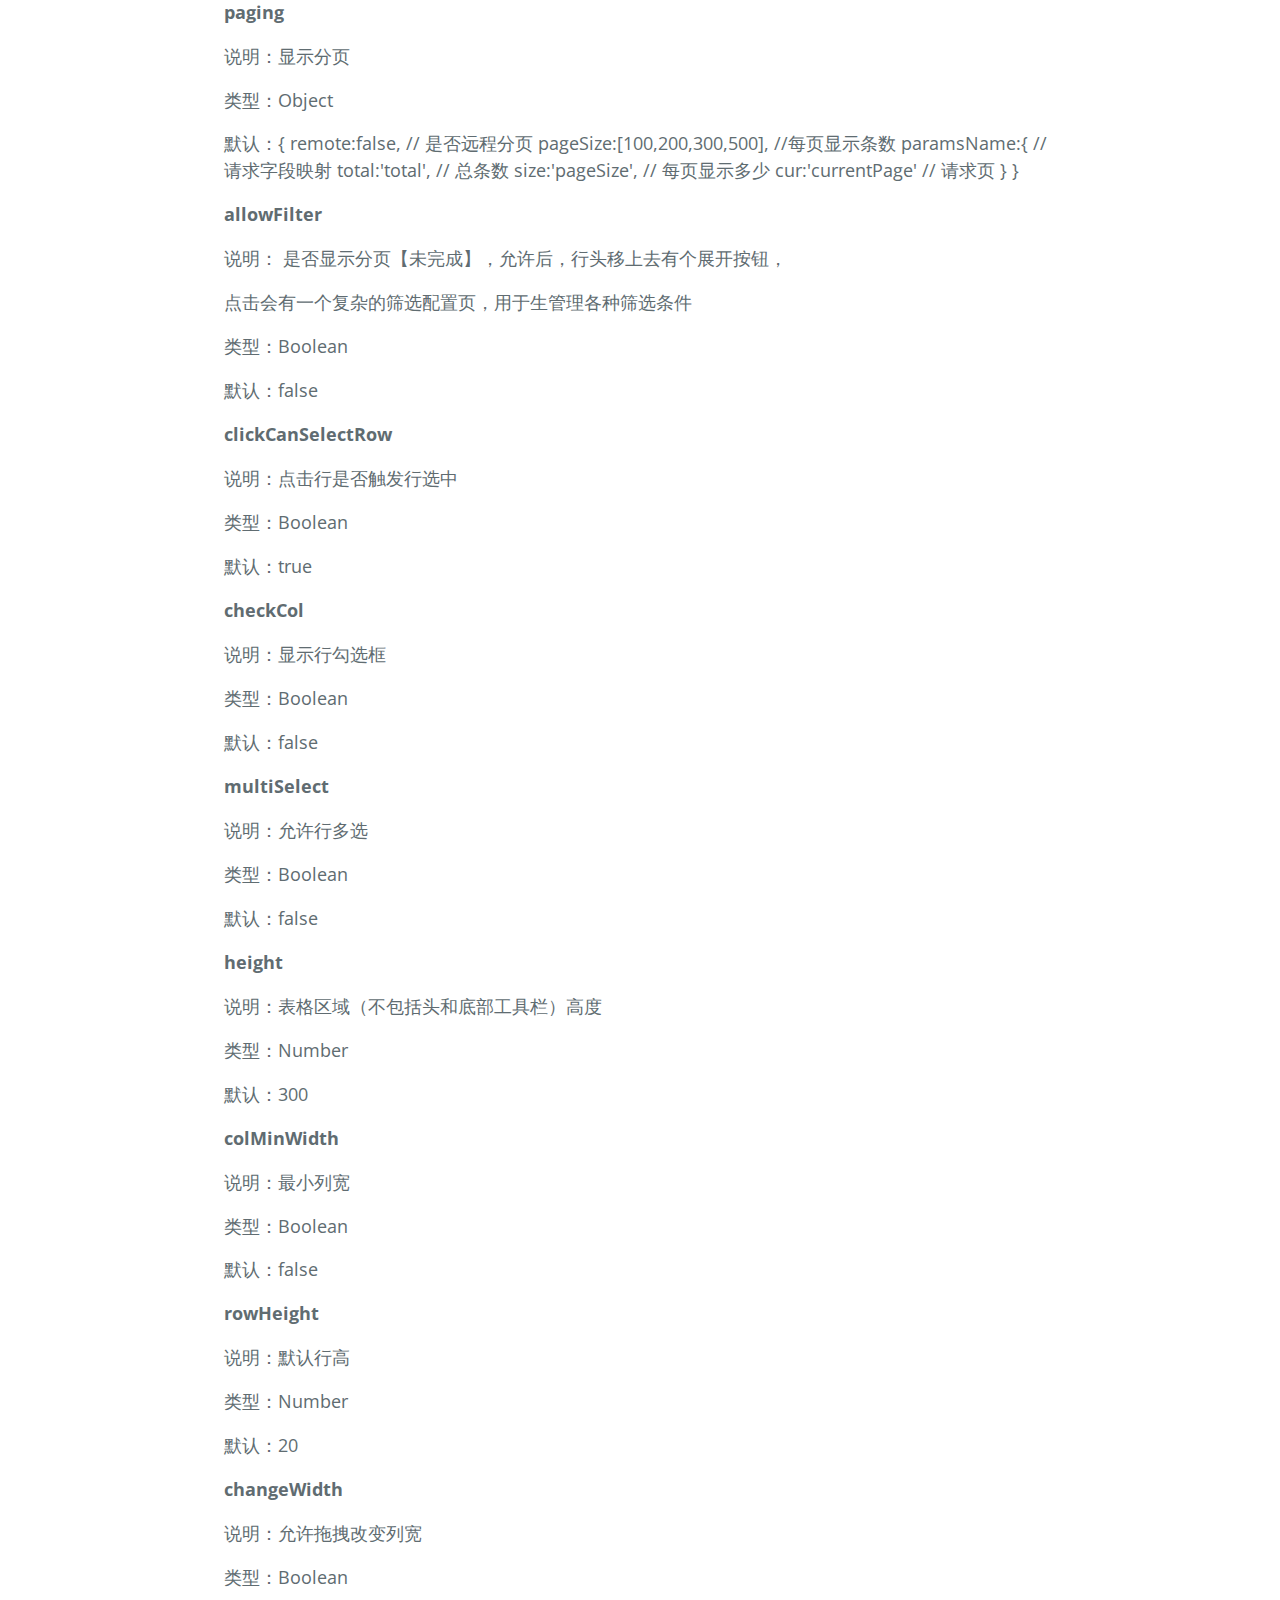
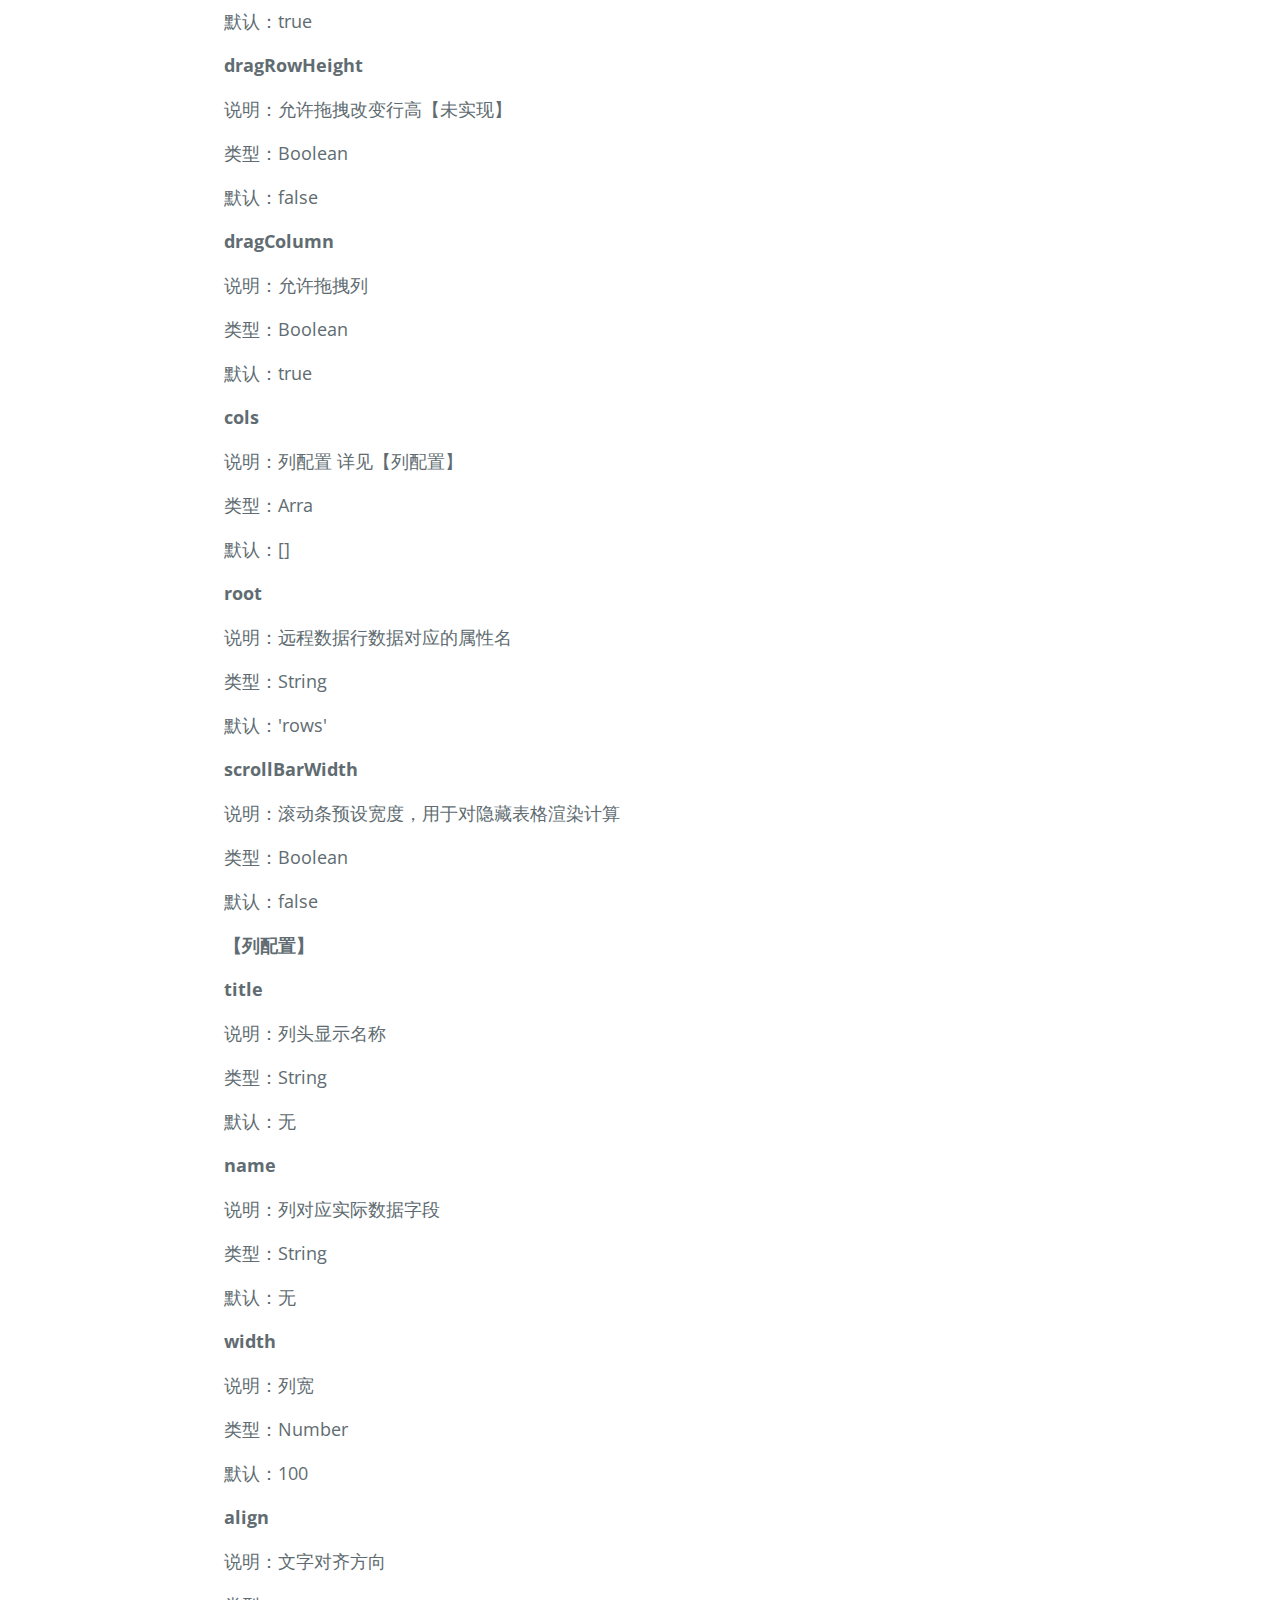
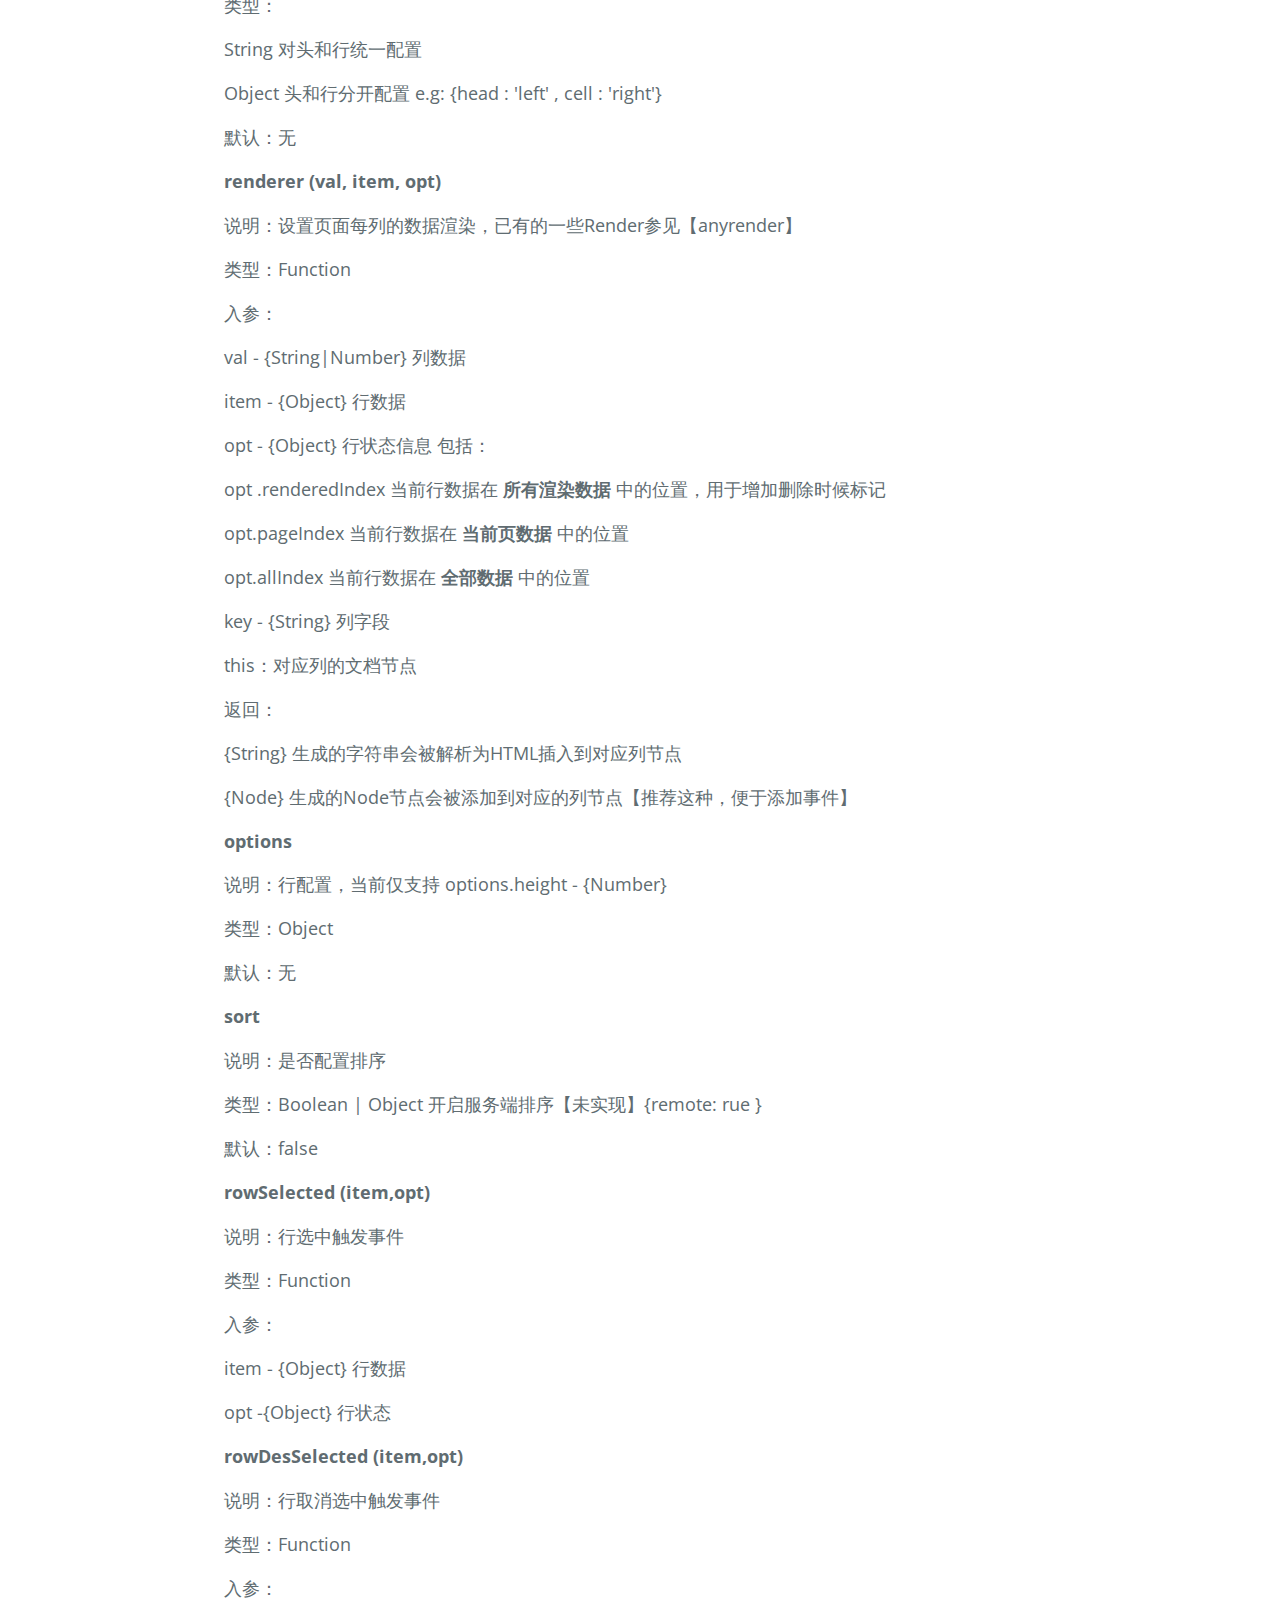
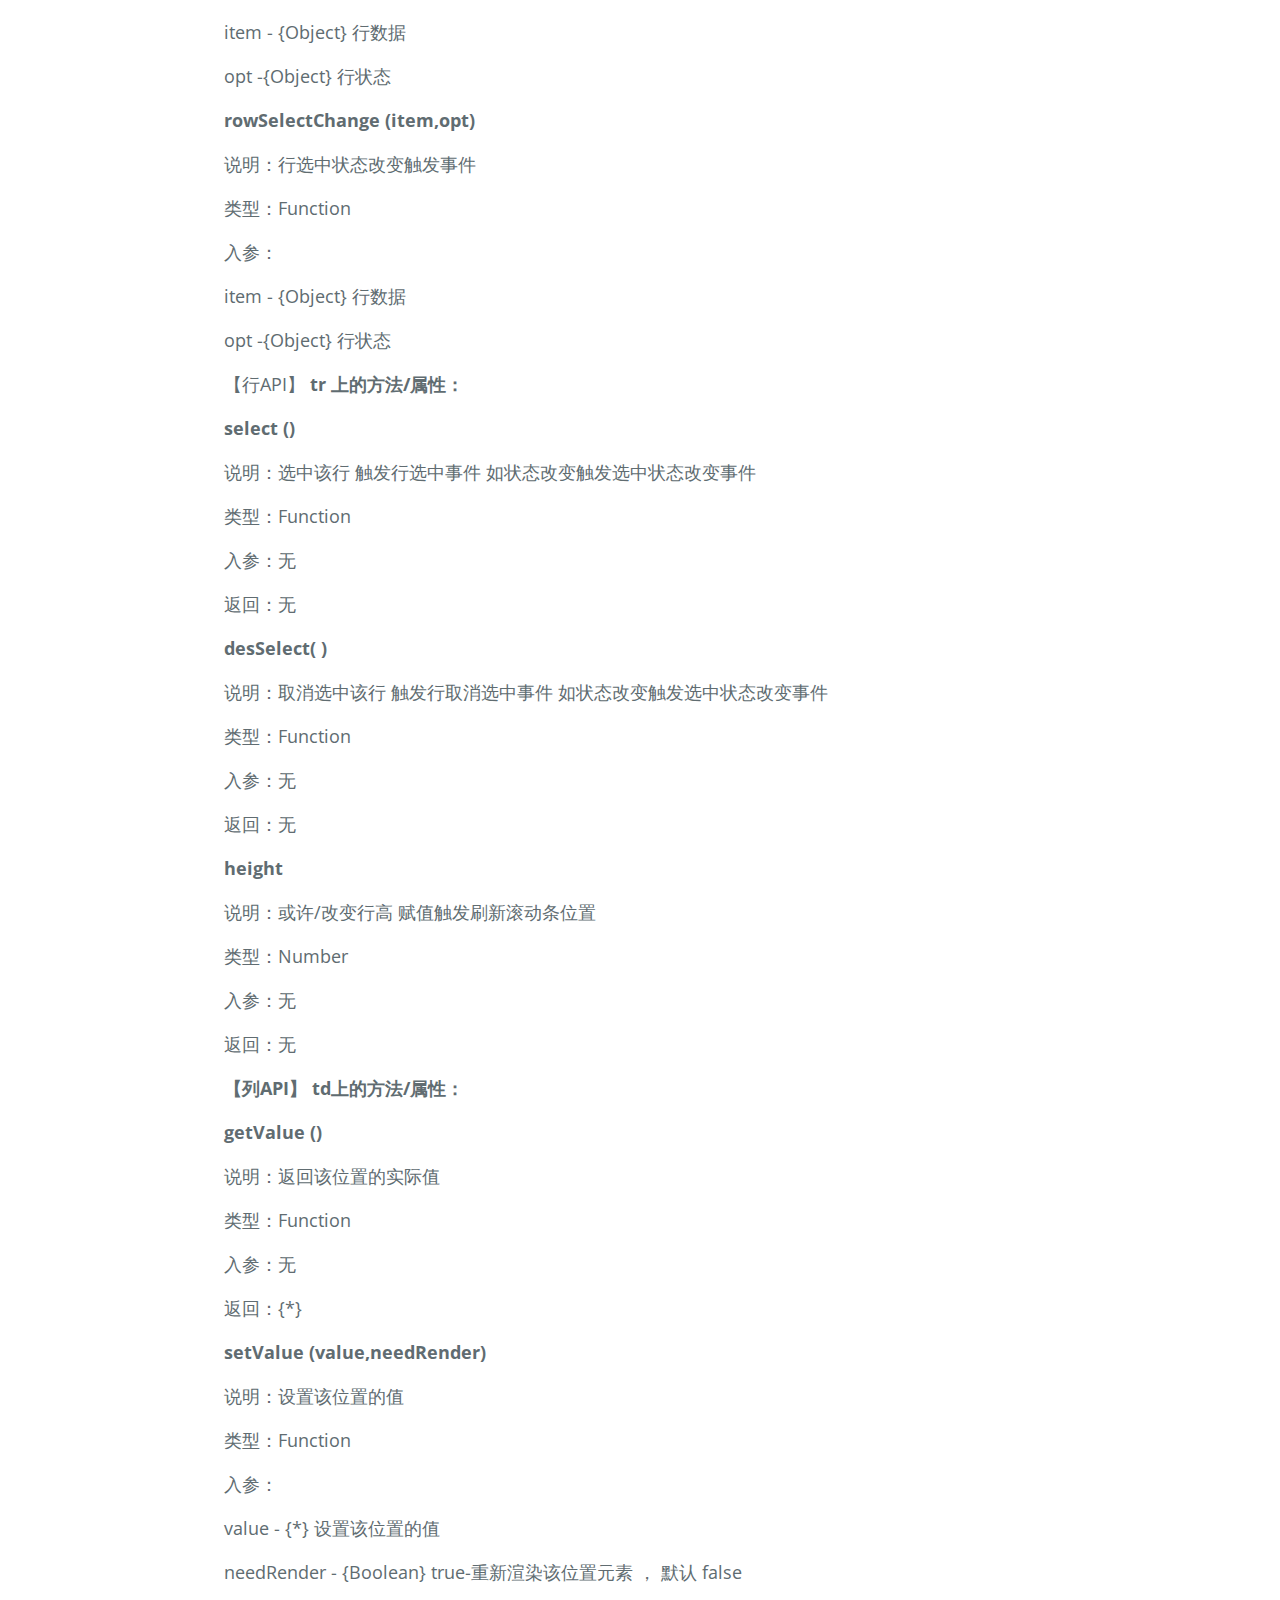
==== commit 33d6156d: "Create gh-pages branch via GitHub" ====
--- a/index.html
+++ b/index.html
@@ -1,21 +1,802 @@
 <!DOCTYPE html>
-<html lang="en">
-<head>
-	<meta charset="UTF-8">
-	<title>Title</title>
-	<link rel="stylesheet" href="anytable.css" type="text/css">
-	<link rel="stylesheet" href="anydate/anydate.css" type="text/css">
-	<script src="http://apps.bdimg.com/libs/jquery/2.1.1/jquery.min.js"></script>
-	<script src="common.js"></script>
-	<script src="anytable.js"></script>
-	<script src="anydate/anydate.js"></script>
-	<script src="anyrender.js"></script>
-</head>
-<body style="font-family: 'Microsoft YaHei'">
-<button id="add">ADD</button>
-<button id="del">DEL</button>
-<div id="myTable1" style="margin: 20px 0 0 20px"></div>
-<div id="myTable2" style="margin: 20px 0 0 20px"></div>
-<script src="test.js"></script>
-</body>
-</html>+<html lang="en-us">
+  <head>
+    <meta charset="UTF-8">
+    <title>Anytable by aolose</title>
+    <meta name="viewport" content="width=device-width, initial-scale=1">
+    <link rel="stylesheet" type="text/css" href="stylesheets/normalize.css" media="screen">
+    <link href='https://fonts.googleapis.com/css?family=Open+Sans:400,700' rel='stylesheet' type='text/css'>
+    <link rel="stylesheet" type="text/css" href="stylesheets/stylesheet.css" media="screen">
+    <link rel="stylesheet" type="text/css" href="stylesheets/github-light.css" media="screen">
+  </head>
+  <body>
+    <section class="page-header">
+      <h1 class="project-name">Anytable</h1>
+      <h2 class="project-tagline">a table/grid</h2>
+      <a href="https://github.com/aolose/anytable" class="btn">View on GitHub</a>
+      <a href="https://github.com/aolose/anytable/zipball/master" class="btn">Download .zip</a>
+      <a href="https://github.com/aolose/anytable/tarball/master" class="btn">Download .tar.gz</a>
+    </section>
+
+    <section class="main-content">
+      <p><a href="https://aolose.github.io/anytable">项目主页</a></p>
+
+<p><a href="https://aolose.github.io/">在线演示</a></p>
+
+<p><strong>Anytable API</strong></p>
+
+<p><strong>简介：</strong></p>
+
+<p>Anytable 表格是完全原生JS写的表格插件。实现了mmgrid的大部分API，在表格渲染性能上有很大提升。</p>
+
+<p>特点：</p>
+
+<p>一、它预先计算每行数据高度，然后根据滚动条位置只局部渲染可视部分的表格，以节约性能。</p>
+
+<p>二、renderer方法可以返回Node类型，方便事件的自由加载而不用拼凑Html</p>
+
+<p>三、列的拖拉拽很流畅，其样式直接写入CSSRule，存放在头部饭在头部看不到样式具体内容。</p>
+
+<p>四、底部面板控制列显示以及位置（同样由拖拽实现）</p>
+
+<p>五、有功能全面的筛选页【进行中】</p>
+
+<p>六、具备简单的列冻结功能</p>
+
+<p><strong>Anytable ( selector , options )</strong></p>
+
+<p>说明：Anytable 类 ，需要使用 new 来实例化，取该选择器的第一个匹配元素生并成表格控件</p>
+
+<p>类型：类</p>
+
+<p>参数：</p>
+
+<p>selector - {String } 选择器</p>
+
+<p>options - {Object} 表格配置 具体参见后面的【表格配置】</p>
+
+<p><strong>destory ()</strong></p>
+
+<p>说明：销毁表格（功能需改进）</p>
+
+<p>类型：方法</p>
+
+<p>参数：无</p>
+
+<p>返回：无</p>
+
+<p><strong>pager</strong></p>
+
+<p>说明：存放页码信息，直接赋值/取值即可</p>
+
+<p>类型：对象</p>
+
+<p>包含：</p>
+
+<p>cur  - 当前页</p>
+
+<p>size         - 页面显示条数</p>
+
+<p>total - 总条数</p>
+
+<p><strong>showMsg ( text , loadingIcon )</strong></p>
+
+<p>说明：在表格中显示有遮罩层的消息</p>
+
+<p>类型：方法</p>
+
+<p>参数：</p>
+
+<p>text - {String} 显示的文字</p>
+
+<p>loadingIcon - {Boolean} 是否显示加载图标动画 默认 false</p>
+
+<p>返回：this</p>
+
+<p><strong>hideMsg ()</strong></p>
+
+<p>说明：销毁消息</p>
+
+<p>类型：方法</p>
+
+<p>参数：无</p>
+
+<p>返回：this</p>
+
+<p><strong>row ( index )</strong></p>
+
+<p>说明：返回指定行号的数据，行号为该数据在筛选后数据的所在位置</p>
+
+<p>类型：方法</p>
+
+<p>参数：index - {Number} 数据所在行</p>
+
+<p>返回：{Object} 对应行的数据</p>
+
+<p><strong>addRow ( datas, index )</strong></p>
+
+<p>说明：将数据添加到指定行</p>
+
+<p>类型：方法</p>
+
+<p>参数：</p>
+
+<p>datas - { Array|Object } 添加的数据 可以是多条数据的数组或者单个对象</p>
+
+<p>index - {Number}                 数据所在行</p>
+
+<p>返回：{Object} 当前的Anytable对象（todo：返回需统一）</p>
+
+<p><strong>updateRow ( datas, index ,extend)</strong></p>
+
+<p>说明：将数据更新到指定行</p>
+
+<p>类型：方法</p>
+
+<p>参数：</p>
+
+<p>datas - { Array|Object } 更新的数据 可以是多条数据的数组或者单个对象</p>
+
+<p>index - {Number}                 数据所在行</p>
+
+<p>extend - {Boolean}                 继承添加的数据而不是替换(继承可以保存之前的状态信息【未测】) 默认false</p>
+
+<p>返回：this</p>
+
+<p><strong>removeRow (index)</strong></p>
+
+<p>说明：移除指定条件的数据</p>
+
+<p>类型：方法</p>
+
+<p>参数：</p>
+
+<p>index</p>
+
+<ul>
+<li><p>{Number}        移除指定行</p></li>
+<li><p>{Array}                移除多行</p></li>
+<li><p>{Function}</p></li>
+</ul>
+
+<p>function(data)</p>
+
+<p>说明：移除 <strong>不</strong> 符合条件的行(即方法返回false 或无返回会移除该行)</p>
+
+<p>入参：data 遍历的每行数据</p>
+
+<p>返回：{ Boolean } true ： 保留该行 others：移除该行</p>
+
+<p>返回：this</p>
+
+<p><strong>select ( index )</strong></p>
+
+<p>说明：选中符合条件的指定行</p>
+
+<p>类型：方法</p>
+
+<p>参数：</p>
+
+<p>index</p>
+
+<ul>
+<li><p>{Number}         数据所在行</p></li>
+<li><p>{Array}                 未实现</p></li>
+<li><p>{Function}         未实现</p></li>
+</ul>
+
+<p>返回：this</p>
+
+<p><strong>deselect( index )</strong></p>
+
+<p>说明：取消选中符合条件的指定行</p>
+
+<p>类型：方法</p>
+
+<p>参数：</p>
+
+<p>index</p>
+
+<ul>
+<li><p>{Number}         数据所在行</p></li>
+<li><p>{Array}                 未实现</p></li>
+<li><p>{Function}         未实现</p></li>
+</ul>
+
+<p>返回：this</p>
+
+<p><strong>selectedRows ( index )</strong></p>
+
+<p>说明：返回选中行数据</p>
+
+<p>类型：方法</p>
+
+<p>参数：index - {Number}【可选】        返回选中行数据中对应下标的单条数据</p>
+
+<p>返回：{Array}</p>
+
+<p><strong>selectedRowsIndex ( index )</strong></p>
+
+<p>说明：返回选中行数据的行号</p>
+
+<p>类型：方法</p>
+
+<p>参数：index - {Number}【可选】        返回选中行数据行号中对应下标的单条行号</p>
+
+<p>返回：{Array}</p>
+
+<p><strong>rows ()</strong></p>
+
+<p>说明：返回过滤后全部行数据</p>
+
+<p>类型：方法</p>
+
+<p>参数：无</p>
+
+<p>返回：{Array}</p>
+
+<p><strong>filter ( func )</strong></p>
+
+<p>说明：过滤显示的数据</p>
+
+<p>类型：方法</p>
+
+<p>参数：func -{Function} 过滤每行数据 ，或传入每行数据作为参数 返回true不过滤 false 过滤</p>
+
+<p>返回：无</p>
+
+<p><strong>initHead ()</strong></p>
+
+<p>说明：初始化表格头部(正常情况下不需要去执行这个方法)</p>
+
+<p>类型：方法</p>
+
+<p>参数：无</p>
+
+<p>返回：this</p>
+
+<p><strong>initFoot ()</strong></p>
+
+<p>说明：初始化表格底部(正常情况下不需要去执行这个方法)</p>
+
+<p>类型：方法</p>
+
+<p>参数：无</p>
+
+<p>返回：this</p>
+
+<p><strong>initView (resetScroll)</strong></p>
+
+<p>说明：渲染可视区域表格</p>
+
+<p>类型：方法</p>
+
+<p>参数：resetScroll - {Boolean} 渲染时候是否将滚动条置顶 默认false</p>
+
+<p>返回：this</p>
+
+<p><strong>load (datas)</strong></p>
+
+<p>说明：载入数据</p>
+
+<p>类型：方法</p>
+
+<p>参数：datas- {Array|Object} 【可选】加载指定的数据,如果没有该参数且在表格配置中配置了url则加载远程数据</p>
+
+<p>返回：this</p>
+
+<p><strong>setData ( datas )</strong></p>
+
+<p>说明：设置表格数据为参数中的数据</p>
+
+<p>类型：方法</p>
+
+<p>参数：datas- {Array|Object} 设置表格的数据为当前数据</p>
+
+<p>返回：this</p>
+
+<p><strong>freeze ( length )</strong></p>
+
+<p>说明：冻结指定长度的列（拖拽后该范围内的列依旧生效）</p>
+
+<p>类型：方法</p>
+
+<p>参数：length- {number} 冻结的列数量</p>
+
+<p>返回：this</p>
+
+<p><strong>【表格配置 options】</strong></p>
+
+<p><strong>options：</strong>
+ <strong>autoLoad</strong></p>
+
+<p>说明：自动加载 默认true （暂未实现false）</p>
+
+<p>类型：Boolean</p>
+
+<p><strong>dataGainer</strong></p>
+
+<p>说明：配置远程数据获取方法</p>
+
+<p>类型：Function</p>
+
+<p>默认：function(url,method,params,done,fail){
+                             ajaxWorker(url,{
+                        type: method,
+                         contentType: "application/json",
+                         dataType: "json",
+                         data:JSON.stringify(params)
+                      }).done(done).fail(fail)
+                   }</p>
+
+<p><strong>url</strong></p>
+
+<p>说明：配置远程数据接口地址</p>
+
+<p>类型：String</p>
+
+<p>默认：undefined</p>
+
+<p><strong>method</strong></p>
+
+<p>说明：配置远程数据获取方法</p>
+
+<p>类型：String</p>
+
+<p>默认：undefined</p>
+
+<p><strong>params</strong></p>
+
+<p>说明：配置远程数据参数</p>
+
+<p>类型：Object</p>
+
+<p>默认：undefined</p>
+
+<p><strong>cache</strong></p>
+
+<p>说明：缓存请求结果【未实现】</p>
+
+<p>类型：Boolean</p>
+
+<p>默认：false</p>
+
+<p><strong>freeze</strong></p>
+
+<p>说明：设置冻结列数</p>
+
+<p>类型：Number</p>
+
+<p>默认：0</p>
+
+<p><strong>filter</strong></p>
+
+<p>说明：过滤显示的数据</p>
+
+<p>类型：Function -过滤每行数据 ，或传入每行数据作为参数 返回true不过滤 false 过滤</p>
+
+<p>默认：function(){return  true}</p>
+
+<p><strong>loadingText</strong></p>
+
+<p>说明：加载数据文字</p>
+
+<p>类型：String</p>
+
+<p>默认：'正在载入'</p>
+
+<p><strong>noDataText</strong></p>
+
+<p>说明：无数据文字</p>
+
+<p>类型：String</p>
+
+<p>默认：'暂无数据'</p>
+
+<p><strong>loadErrorText</strong></p>
+
+<p>说明：无数据文字</p>
+
+<p>类型：String</p>
+
+<p>默认：'数据加载出现异常'</p>
+
+<p><strong>sortBy</strong></p>
+
+<p>说明：排序【未实现】</p>
+
+<p>类型：String</p>
+
+<p>默认：''</p>
+
+<p><strong>nowrap</strong></p>
+
+<p>说明：表格文本换行【未实现】</p>
+
+<p>类型：Boolean</p>
+
+<p>默认：false</p>
+
+<p><strong>indexColWidth</strong></p>
+
+<p>说明：行号宽度【未实现】</p>
+
+<p>类型：Number</p>
+
+<p>默认：30</p>
+
+<p><strong>indexCol</strong></p>
+
+<p>说明：显示行号【未实现】</p>
+
+<p>类型：Boolean</p>
+
+<p>默认：false</p>
+
+<p><strong>toolBar</strong></p>
+
+<p>说明：显示底部工具栏</p>
+
+<p>类型：Boolean</p>
+
+<p>默认：true</p>
+
+<p><strong>paging</strong></p>
+
+<p>说明：显示分页</p>
+
+<p>类型：Object</p>
+
+<p>默认：{
+                           remote:false,  // 是否远程分页
+                           pageSize:[100,200,300,500],  //每页显示条数
+                           paramsName:{        // 请求字段映射
+                              total:'total',          // 总条数
+                              size:'pageSize',        // 每页显示多少
+                              cur:'currentPage'                  // 请求页
+                           }
+                }</p>
+
+<p><strong>allowFilter</strong></p>
+
+<p>说明：        是否显示分页【未完成】，允许后，行头移上去有个展开按钮，</p>
+
+<p>点击会有一个复杂的筛选配置页，用于生管理各种筛选条件</p>
+
+<p>类型：Boolean</p>
+
+<p>默认：false</p>
+
+<p><strong>clickCanSelectRow</strong></p>
+
+<p>说明：点击行是否触发行选中</p>
+
+<p>类型：Boolean</p>
+
+<p>默认：true</p>
+
+<p><strong>checkCol</strong></p>
+
+<p>说明：显示行勾选框</p>
+
+<p>类型：Boolean</p>
+
+<p>默认：false</p>
+
+<p><strong>multiSelect</strong></p>
+
+<p>说明：允许行多选</p>
+
+<p>类型：Boolean</p>
+
+<p>默认：false</p>
+
+<p><strong>height</strong></p>
+
+<p>说明：表格区域（不包括头和底部工具栏）高度</p>
+
+<p>类型：Number</p>
+
+<p>默认：300</p>
+
+<p><strong>colMinWidth</strong></p>
+
+<p>说明：最小列宽</p>
+
+<p>类型：Boolean</p>
+
+<p>默认：false</p>
+
+<p><strong>rowHeight</strong></p>
+
+<p>说明：默认行高</p>
+
+<p>类型：Number</p>
+
+<p>默认：20</p>
+
+<p><strong>changeWidth</strong></p>
+
+<p>说明：允许拖拽改变列宽</p>
+
+<p>类型：Boolean</p>
+
+<p>默认：true</p>
+
+<p><strong>dragRowHeight</strong></p>
+
+<p>说明：允许拖拽改变行高【未实现】</p>
+
+<p>类型：Boolean</p>
+
+<p>默认：false</p>
+
+<p><strong>dragColumn</strong></p>
+
+<p>说明：允许拖拽列</p>
+
+<p>类型：Boolean</p>
+
+<p>默认：true</p>
+
+<p><strong>cols</strong></p>
+
+<p>说明：列配置 详见【列配置】</p>
+
+<p>类型：Arra</p>
+
+<p>默认：[]</p>
+
+<p><strong>root</strong></p>
+
+<p>说明：远程数据行数据对应的属性名</p>
+
+<p>类型：String</p>
+
+<p>默认：'rows'</p>
+
+<p><strong>scrollBarWidth</strong></p>
+
+<p>说明：滚动条预设宽度，用于对隐藏表格渲染计算</p>
+
+<p>类型：Boolean</p>
+
+<p>默认：false</p>
+
+<p><strong>【列配置】</strong></p>
+
+<p><strong>title</strong></p>
+
+<p>说明：列头显示名称</p>
+
+<p>类型：String</p>
+
+<p>默认：无</p>
+
+<p><strong>name</strong></p>
+
+<p>说明：列对应实际数据字段</p>
+
+<p>类型：String</p>
+
+<p>默认：无</p>
+
+<p><strong>width</strong></p>
+
+<p>说明：列宽</p>
+
+<p>类型：Number</p>
+
+<p>默认：100</p>
+
+<p><strong>align</strong></p>
+
+<p>说明：文字对齐方向</p>
+
+<p>类型：</p>
+
+<p>String         对头和行统一配置</p>
+
+<p>Object         头和行分开配置 e.g:  {head : 'left' , cell : 'right'}</p>
+
+<p>默认：无</p>
+
+<p><strong>renderer (val, item, opt)</strong></p>
+
+<p>说明：设置页面每列的数据渲染，已有的一些Render参见【anyrender】</p>
+
+<p>类型：Function</p>
+
+<p>入参：</p>
+
+<p>val  - {String|Number} 列数据</p>
+
+<p>item - {Object} 行数据</p>
+
+<p>opt - {Object} 行状态信息 包括：</p>
+
+<p>opt .renderedIndex 当前行数据在 <strong>所有渲染数据</strong> 中的位置，用于增加删除时候标记</p>
+
+<p>opt.pageIndex 当前行数据在 <strong>当前页数据</strong> 中的位置</p>
+
+<p>opt.allIndex 当前行数据在 <strong>全部数据</strong> 中的位置</p>
+
+<p>key - {String} 列字段</p>
+
+<p>this：对应列的文档节点</p>
+
+<p>返回：</p>
+
+<p>{String} 生成的字符串会被解析为HTML插入到对应列节点</p>
+
+<p>{Node} 生成的Node节点会被添加到对应的列节点【推荐这种，便于添加事件】</p>
+
+<p><strong>options</strong></p>
+
+<p>说明：行配置，当前仅支持 options.height - {Number}</p>
+
+<p>类型：Object</p>
+
+<p>默认：无</p>
+
+<p><strong>sort</strong></p>
+
+<p>说明：是否配置排序</p>
+
+<p>类型：Boolean | Object  开启服务端排序【未实现】{remote: rue }</p>
+
+<p>默认：false</p>
+
+<p><strong>rowSelected (item,opt)</strong></p>
+
+<p>说明：行选中触发事件</p>
+
+<p>类型：Function</p>
+
+<p>入参：</p>
+
+<p>item - {Object} 行数据</p>
+
+<p>opt        -{Object} 行状态</p>
+
+<p><strong>rowDesSelected (item,opt)</strong></p>
+
+<p>说明：行取消选中触发事件</p>
+
+<p>类型：Function</p>
+
+<p>入参：</p>
+
+<p>item - {Object} 行数据</p>
+
+<p>opt        -{Object} 行状态</p>
+
+<p><strong>rowSelectChange (item,opt)</strong></p>
+
+<p>说明：行选中状态改变触发事件</p>
+
+<p>类型：Function</p>
+
+<p>入参：</p>
+
+<p>item - {Object} 行数据</p>
+
+<p>opt        -{Object} 行状态</p>
+
+<p>【行API】 <strong>tr 上的方法/属性：</strong></p>
+
+<p><strong>select ()</strong></p>
+
+<p>说明：选中该行 触发行选中事件 如状态改变触发选中状态改变事件</p>
+
+<p>类型：Function</p>
+
+<p>入参：无</p>
+
+<p>返回：无</p>
+
+<p><strong>desSelect( )</strong></p>
+
+<p>说明：取消选中该行 触发行取消选中事件 如状态改变触发选中状态改变事件</p>
+
+<p>类型：Function</p>
+
+<p>入参：无</p>
+
+<p>返回：无</p>
+
+<p><strong>height</strong></p>
+
+<p>说明：或许/改变行高 赋值触发刷新滚动条位置</p>
+
+<p>类型：Number</p>
+
+<p>入参：无</p>
+
+<p>返回：无</p>
+
+<p><strong>【列API】 td上的方法/属性：</strong></p>
+
+<p><strong>getValue ()</strong></p>
+
+<p>说明：返回该位置的实际值</p>
+
+<p>类型：Function</p>
+
+<p>入参：无</p>
+
+<p>返回：{*}</p>
+
+<p><strong>setValue (value,needRender)</strong></p>
+
+<p>说明：设置该位置的值</p>
+
+<p>类型：Function</p>
+
+<p>入参：</p>
+
+<p>value - {*} 设置该位置的值</p>
+
+<p>needRender - {Boolean}  true-重新渲染该位置元素 ， 默认 false</p>
+
+<p>返回：无</p>
+
+<p><strong>anyrender API</strong></p>
+
+<p>这个命名空间的两个方法是用来构造便于使用的Renderer，通过不同的连接书写显示不同需求的Render</p>
+
+<p><strong>create (name, init,func, extra)</strong></p>
+
+<p>说明：创建便捷的Renderer</p>
+
+<p>参数：</p>
+
+<p>name  - {String}         Render名称</p>
+
+<p>init - {Function}         function(opt) 初始化配置 返回opt -{object}</p>
+
+<p>func - {Function}         返回的Render方法</p>
+
+<p>extra - {Object}        拓展的附加Render方法 e.g { number : function( opt, func ){} }</p>
+
+<p>返回：无</p>
+
+<p><strong>extend (a,b)</strong></p>
+
+<p>说明：简单的继承实现</p>
+
+<p><strong>【anyrender.js】</strong> - 存放各种Renderer方法</p>
+
+<p>已有内容</p>
+
+<p><strong>anyrender.edit</strong>  - 点击Cell后显示文本编辑框，失去焦点还原。改变值会同时改变行数据</p>
+
+<p><strong>anyrender.edit.number</strong> - 实现了 <strong>edit</strong> 中方法限制文本只能是数字</p>
+
+<p><strong>anyrender.edit.max (100)</strong> - 实现了 <strong>number</strong> 中的内容，并且规定了输入的最大值</p>
+
+<p><strong>anyrender.edit.min(0)</strong> -        实现了 <strong>number</strong> 中的内容，并且规定了输入的最小值</p>
+
+<p><strong>anyrender.edit.date</strong> ({                        - { String } 日期选择插件</p>
+
+<p>min:'2016-8-2',                         - { String } 可选择的最小日期</p>
+
+<p>max:'2016-10-31',                        - { String } 可选择的最大日期</p>
+
+<p>format:'YYYY/M/D hh<g-emoji alias="m" fallback-src="https://assets-cdn.github.com/images/icons/emoji/unicode/24c2.png">Ⓜ️</g-emoji>s',        - { String } 日期格式化输出</p>
+
+<p>save:'format'                                - { String } 保存的数据格式 format - 格式化输出 number - 保存数值</p>
+
+<p>});</p>
+
+      <footer class="site-footer">
+        <span class="site-footer-owner"><a href="https://github.com/aolose/anytable">Anytable</a> is maintained by <a href="https://github.com/aolose">aolose</a>.</span>
+
+        <span class="site-footer-credits">This page was generated by <a href="https://pages.github.com">GitHub Pages</a> using the <a href="https://github.com/jasonlong/cayman-theme">Cayman theme</a> by <a href="https://twitter.com/jasonlong">Jason Long</a>.</span>
+      </footer>
+
+    </section>
+
+  
+  </body>
+</html>
--- a/stylesheets/stylesheet.css
+++ b/stylesheets/stylesheet.css
@@ -0,0 +1,245 @@
+* {
+  box-sizing: border-box; }
+
+body {
+  padding: 0;
+  margin: 0;
+  font-family: "Open Sans", "Helvetica Neue", Helvetica, Arial, sans-serif;
+  font-size: 16px;
+  line-height: 1.5;
+  color: #606c71; }
+
+a {
+  color: #1e6bb8;
+  text-decoration: none; }
+  a:hover {
+    text-decoration: underline; }
+
+.btn {
+  display: inline-block;
+  margin-bottom: 1rem;
+  color: rgba(255, 255, 255, 0.7);
+  background-color: rgba(255, 255, 255, 0.08);
+  border-color: rgba(255, 255, 255, 0.2);
+  border-style: solid;
+  border-width: 1px;
+  border-radius: 0.3rem;
+  transition: color 0.2s, background-color 0.2s, border-color 0.2s; }
+  .btn + .btn {
+    margin-left: 1rem; }
+
+.btn:hover {
+  color: rgba(255, 255, 255, 0.8);
+  text-decoration: none;
+  background-color: rgba(255, 255, 255, 0.2);
+  border-color: rgba(255, 255, 255, 0.3); }
+
+@media screen and (min-width: 64em) {
+  .btn {
+    padding: 0.75rem 1rem; } }
+
+@media screen and (min-width: 42em) and (max-width: 64em) {
+  .btn {
+    padding: 0.6rem 0.9rem;
+    font-size: 0.9rem; } }
+
+@media screen and (max-width: 42em) {
+  .btn {
+    display: block;
+    width: 100%;
+    padding: 0.75rem;
+    font-size: 0.9rem; }
+    .btn + .btn {
+      margin-top: 1rem;
+      margin-left: 0; } }
+
+.page-header {
+  color: #fff;
+  text-align: center;
+  background-color: #159957;
+  background-image: linear-gradient(120deg, #155799, #159957); }
+
+@media screen and (min-width: 64em) {
+  .page-header {
+    padding: 5rem 6rem; } }
+
+@media screen and (min-width: 42em) and (max-width: 64em) {
+  .page-header {
+    padding: 3rem 4rem; } }
+
+@media screen and (max-width: 42em) {
+  .page-header {
+    padding: 2rem 1rem; } }
+
+.project-name {
+  margin-top: 0;
+  margin-bottom: 0.1rem; }
+
+@media screen and (min-width: 64em) {
+  .project-name {
+    font-size: 3.25rem; } }
+
+@media screen and (min-width: 42em) and (max-width: 64em) {
+  .project-name {
+    font-size: 2.25rem; } }
+
+@media screen and (max-width: 42em) {
+  .project-name {
+    font-size: 1.75rem; } }
+
+.project-tagline {
+  margin-bottom: 2rem;
+  font-weight: normal;
+  opacity: 0.7; }
+
+@media screen and (min-width: 64em) {
+  .project-tagline {
+    font-size: 1.25rem; } }
+
+@media screen and (min-width: 42em) and (max-width: 64em) {
+  .project-tagline {
+    font-size: 1.15rem; } }
+
+@media screen and (max-width: 42em) {
+  .project-tagline {
+    font-size: 1rem; } }
+
+.main-content :first-child {
+  margin-top: 0; }
+.main-content img {
+  max-width: 100%; }
+.main-content h1, .main-content h2, .main-content h3, .main-content h4, .main-content h5, .main-content h6 {
+  margin-top: 2rem;
+  margin-bottom: 1rem;
+  font-weight: normal;
+  color: #159957; }
+.main-content p {
+  margin-bottom: 1em; }
+.main-content code {
+  padding: 2px 4px;
+  font-family: Consolas, "Liberation Mono", Menlo, Courier, monospace;
+  font-size: 0.9rem;
+  color: #383e41;
+  background-color: #f3f6fa;
+  border-radius: 0.3rem; }
+.main-content pre {
+  padding: 0.8rem;
+  margin-top: 0;
+  margin-bottom: 1rem;
+  font: 1rem Consolas, "Liberation Mono", Menlo, Courier, monospace;
+  color: #567482;
+  word-wrap: normal;
+  background-color: #f3f6fa;
+  border: solid 1px #dce6f0;
+  border-radius: 0.3rem; }
+  .main-content pre > code {
+    padding: 0;
+    margin: 0;
+    font-size: 0.9rem;
+    color: #567482;
+    word-break: normal;
+    white-space: pre;
+    background: transparent;
+    border: 0; }
+.main-content .highlight {
+  margin-bottom: 1rem; }
+  .main-content .highlight pre {
+    margin-bottom: 0;
+    word-break: normal; }
+.main-content .highlight pre, .main-content pre {
+  padding: 0.8rem;
+  overflow: auto;
+  font-size: 0.9rem;
+  line-height: 1.45;
+  border-radius: 0.3rem; }
+.main-content pre code, .main-content pre tt {
+  display: inline;
+  max-width: initial;
+  padding: 0;
+  margin: 0;
+  overflow: initial;
+  line-height: inherit;
+  word-wrap: normal;
+  background-color: transparent;
+  border: 0; }
+  .main-content pre code:before, .main-content pre code:after, .main-content pre tt:before, .main-content pre tt:after {
+    content: normal; }
+.main-content ul, .main-content ol {
+  margin-top: 0; }
+.main-content blockquote {
+  padding: 0 1rem;
+  margin-left: 0;
+  color: #819198;
+  border-left: 0.3rem solid #dce6f0; }
+  .main-content blockquote > :first-child {
+    margin-top: 0; }
+  .main-content blockquote > :last-child {
+    margin-bottom: 0; }
+.main-content table {
+  display: block;
+  width: 100%;
+  overflow: auto;
+  word-break: normal;
+  word-break: keep-all; }
+  .main-content table th {
+    font-weight: bold; }
+  .main-content table th, .main-content table td {
+    padding: 0.5rem 1rem;
+    border: 1px solid #e9ebec; }
+.main-content dl {
+  padding: 0; }
+  .main-content dl dt {
+    padding: 0;
+    margin-top: 1rem;
+    font-size: 1rem;
+    font-weight: bold; }
+  .main-content dl dd {
+    padding: 0;
+    margin-bottom: 1rem; }
+.main-content hr {
+  height: 2px;
+  padding: 0;
+  margin: 1rem 0;
+  background-color: #eff0f1;
+  border: 0; }
+
+@media screen and (min-width: 64em) {
+  .main-content {
+    max-width: 64rem;
+    padding: 2rem 6rem;
+    margin: 0 auto;
+    font-size: 1.1rem; } }
+
+@media screen and (min-width: 42em) and (max-width: 64em) {
+  .main-content {
+    padding: 2rem 4rem;
+    font-size: 1.1rem; } }
+
+@media screen and (max-width: 42em) {
+  .main-content {
+    padding: 2rem 1rem;
+    font-size: 1rem; } }
+
+.site-footer {
+  padding-top: 2rem;
+  margin-top: 2rem;
+  border-top: solid 1px #eff0f1; }
+
+.site-footer-owner {
+  display: block;
+  font-weight: bold; }
+
+.site-footer-credits {
+  color: #819198; }
+
+@media screen and (min-width: 64em) {
+  .site-footer {
+    font-size: 1rem; } }
+
+@media screen and (min-width: 42em) and (max-width: 64em) {
+  .site-footer {
+    font-size: 1rem; } }
+
+@media screen and (max-width: 42em) {
+  .site-footer {
+    font-size: 0.9rem; } }
--- a/stylesheets/github-light.css
+++ b/stylesheets/github-light.css
@@ -0,0 +1,124 @@
+/*
+The MIT License (MIT)
+
+Copyright (c) 2016 GitHub, Inc.
+
+Permission is hereby granted, free of charge, to any person obtaining a copy
+of this software and associated documentation files (the "Software"), to deal
+in the Software without restriction, including without limitation the rights
+to use, copy, modify, merge, publish, distribute, sublicense, and/or sell
+copies of the Software, and to permit persons to whom the Software is
+furnished to do so, subject to the following conditions:
+
+The above copyright notice and this permission notice shall be included in all
+copies or substantial portions of the Software.
+
+THE SOFTWARE IS PROVIDED "AS IS", WITHOUT WARRANTY OF ANY KIND, EXPRESS OR
+IMPLIED, INCLUDING BUT NOT LIMITED TO THE WARRANTIES OF MERCHANTABILITY,
+FITNESS FOR A PARTICULAR PURPOSE AND NONINFRINGEMENT. IN NO EVENT SHALL THE
+AUTHORS OR COPYRIGHT HOLDERS BE LIABLE FOR ANY CLAIM, DAMAGES OR OTHER
+LIABILITY, WHETHER IN AN ACTION OF CONTRACT, TORT OR OTHERWISE, ARISING FROM,
+OUT OF OR IN CONNECTION WITH THE SOFTWARE OR THE USE OR OTHER DEALINGS IN THE
+SOFTWARE.
+
+*/
+
+.pl-c /* comment */ {
+  color: #969896;
+}
+
+.pl-c1 /* constant, variable.other.constant, support, meta.property-name, support.constant, support.variable, meta.module-reference, markup.raw, meta.diff.header */,
+.pl-s .pl-v /* string variable */ {
+  color: #0086b3;
+}
+
+.pl-e /* entity */,
+.pl-en /* entity.name */ {
+  color: #795da3;
+}
+
+.pl-smi /* variable.parameter.function, storage.modifier.package, storage.modifier.import, storage.type.java, variable.other */,
+.pl-s .pl-s1 /* string source */ {
+  color: #333;
+}
+
+.pl-ent /* entity.name.tag */ {
+  color: #63a35c;
+}
+
+.pl-k /* keyword, storage, storage.type */ {
+  color: #a71d5d;
+}
+
+.pl-s /* string */,
+.pl-pds /* punctuation.definition.string, string.regexp.character-class */,
+.pl-s .pl-pse .pl-s1 /* string punctuation.section.embedded source */,
+.pl-sr /* string.regexp */,
+.pl-sr .pl-cce /* string.regexp constant.character.escape */,
+.pl-sr .pl-sre /* string.regexp source.ruby.embedded */,
+.pl-sr .pl-sra /* string.regexp string.regexp.arbitrary-repitition */ {
+  color: #183691;
+}
+
+.pl-v /* variable */ {
+  color: #ed6a43;
+}
+
+.pl-id /* invalid.deprecated */ {
+  color: #b52a1d;
+}
+
+.pl-ii /* invalid.illegal */ {
+  color: #f8f8f8;
+  background-color: #b52a1d;
+}
+
+.pl-sr .pl-cce /* string.regexp constant.character.escape */ {
+  font-weight: bold;
+  color: #63a35c;
+}
+
+.pl-ml /* markup.list */ {
+  color: #693a17;
+}
+
+.pl-mh /* markup.heading */,
+.pl-mh .pl-en /* markup.heading entity.name */,
+.pl-ms /* meta.separator */ {
+  font-weight: bold;
+  color: #1d3e81;
+}
+
+.pl-mq /* markup.quote */ {
+  color: #008080;
+}
+
+.pl-mi /* markup.italic */ {
+  font-style: italic;
+  color: #333;
+}
+
+.pl-mb /* markup.bold */ {
+  font-weight: bold;
+  color: #333;
+}
+
+.pl-md /* markup.deleted, meta.diff.header.from-file */ {
+  color: #bd2c00;
+  background-color: #ffecec;
+}
+
+.pl-mi1 /* markup.inserted, meta.diff.header.to-file */ {
+  color: #55a532;
+  background-color: #eaffea;
+}
+
+.pl-mdr /* meta.diff.range */ {
+  font-weight: bold;
+  color: #795da3;
+}
+
+.pl-mo /* meta.output */ {
+  color: #1d3e81;
+}
+
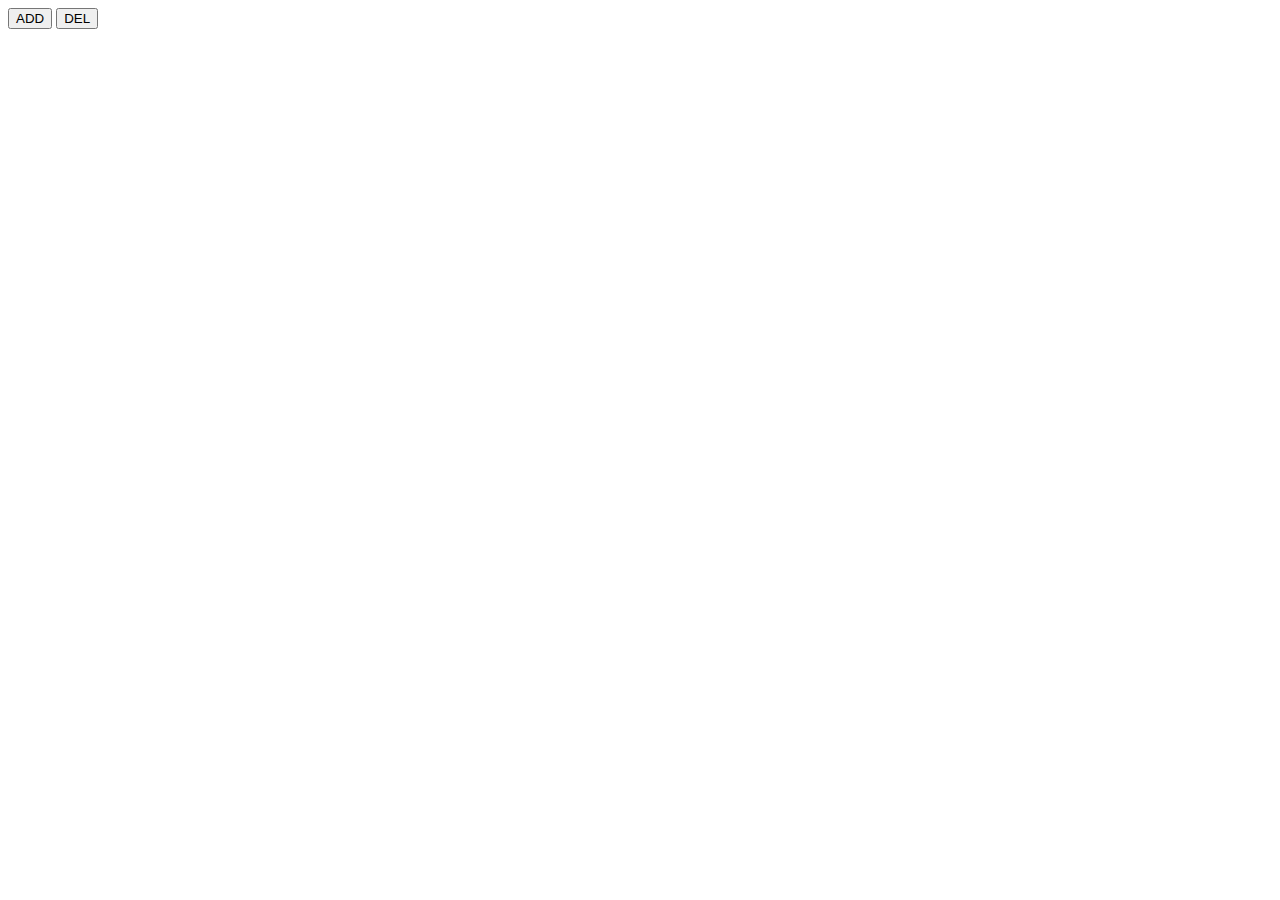
==== commit 547f3263: "update" ====
--- a/index.html
+++ b/index.html
@@ -1,802 +1,21 @@
 <!DOCTYPE html>
-<html lang="en-us">
-  <head>
-    <meta charset="UTF-8">
-    <title>Anytable by aolose</title>
-    <meta name="viewport" content="width=device-width, initial-scale=1">
-    <link rel="stylesheet" type="text/css" href="stylesheets/normalize.css" media="screen">
-    <link href='https://fonts.googleapis.com/css?family=Open+Sans:400,700' rel='stylesheet' type='text/css'>
-    <link rel="stylesheet" type="text/css" href="stylesheets/stylesheet.css" media="screen">
-    <link rel="stylesheet" type="text/css" href="stylesheets/github-light.css" media="screen">
-  </head>
-  <body>
-    <section class="page-header">
-      <h1 class="project-name">Anytable</h1>
-      <h2 class="project-tagline">a table/grid</h2>
-      <a href="https://github.com/aolose/anytable" class="btn">View on GitHub</a>
-      <a href="https://github.com/aolose/anytable/zipball/master" class="btn">Download .zip</a>
-      <a href="https://github.com/aolose/anytable/tarball/master" class="btn">Download .tar.gz</a>
-    </section>
-
-    <section class="main-content">
-      <p><a href="https://aolose.github.io/anytable">项目主页</a></p>
-
-<p><a href="https://aolose.github.io/">在线演示</a></p>
-
-<p><strong>Anytable API</strong></p>
-
-<p><strong>简介：</strong></p>
-
-<p>Anytable 表格是完全原生JS写的表格插件。实现了mmgrid的大部分API，在表格渲染性能上有很大提升。</p>
-
-<p>特点：</p>
-
-<p>一、它预先计算每行数据高度，然后根据滚动条位置只局部渲染可视部分的表格，以节约性能。</p>
-
-<p>二、renderer方法可以返回Node类型，方便事件的自由加载而不用拼凑Html</p>
-
-<p>三、列的拖拉拽很流畅，其样式直接写入CSSRule，存放在头部饭在头部看不到样式具体内容。</p>
-
-<p>四、底部面板控制列显示以及位置（同样由拖拽实现）</p>
-
-<p>五、有功能全面的筛选页【进行中】</p>
-
-<p>六、具备简单的列冻结功能</p>
-
-<p><strong>Anytable ( selector , options )</strong></p>
-
-<p>说明：Anytable 类 ，需要使用 new 来实例化，取该选择器的第一个匹配元素生并成表格控件</p>
-
-<p>类型：类</p>
-
-<p>参数：</p>
-
-<p>selector - {String } 选择器</p>
-
-<p>options - {Object} 表格配置 具体参见后面的【表格配置】</p>
-
-<p><strong>destory ()</strong></p>
-
-<p>说明：销毁表格（功能需改进）</p>
-
-<p>类型：方法</p>
-
-<p>参数：无</p>
-
-<p>返回：无</p>
-
-<p><strong>pager</strong></p>
-
-<p>说明：存放页码信息，直接赋值/取值即可</p>
-
-<p>类型：对象</p>
-
-<p>包含：</p>
-
-<p>cur  - 当前页</p>
-
-<p>size         - 页面显示条数</p>
-
-<p>total - 总条数</p>
-
-<p><strong>showMsg ( text , loadingIcon )</strong></p>
-
-<p>说明：在表格中显示有遮罩层的消息</p>
-
-<p>类型：方法</p>
-
-<p>参数：</p>
-
-<p>text - {String} 显示的文字</p>
-
-<p>loadingIcon - {Boolean} 是否显示加载图标动画 默认 false</p>
-
-<p>返回：this</p>
-
-<p><strong>hideMsg ()</strong></p>
-
-<p>说明：销毁消息</p>
-
-<p>类型：方法</p>
-
-<p>参数：无</p>
-
-<p>返回：this</p>
-
-<p><strong>row ( index )</strong></p>
-
-<p>说明：返回指定行号的数据，行号为该数据在筛选后数据的所在位置</p>
-
-<p>类型：方法</p>
-
-<p>参数：index - {Number} 数据所在行</p>
-
-<p>返回：{Object} 对应行的数据</p>
-
-<p><strong>addRow ( datas, index )</strong></p>
-
-<p>说明：将数据添加到指定行</p>
-
-<p>类型：方法</p>
-
-<p>参数：</p>
-
-<p>datas - { Array|Object } 添加的数据 可以是多条数据的数组或者单个对象</p>
-
-<p>index - {Number}                 数据所在行</p>
-
-<p>返回：{Object} 当前的Anytable对象（todo：返回需统一）</p>
-
-<p><strong>updateRow ( datas, index ,extend)</strong></p>
-
-<p>说明：将数据更新到指定行</p>
-
-<p>类型：方法</p>
-
-<p>参数：</p>
-
-<p>datas - { Array|Object } 更新的数据 可以是多条数据的数组或者单个对象</p>
-
-<p>index - {Number}                 数据所在行</p>
-
-<p>extend - {Boolean}                 继承添加的数据而不是替换(继承可以保存之前的状态信息【未测】) 默认false</p>
-
-<p>返回：this</p>
-
-<p><strong>removeRow (index)</strong></p>
-
-<p>说明：移除指定条件的数据</p>
-
-<p>类型：方法</p>
-
-<p>参数：</p>
-
-<p>index</p>
-
-<ul>
-<li><p>{Number}        移除指定行</p></li>
-<li><p>{Array}                移除多行</p></li>
-<li><p>{Function}</p></li>
-</ul>
-
-<p>function(data)</p>
-
-<p>说明：移除 <strong>不</strong> 符合条件的行(即方法返回false 或无返回会移除该行)</p>
-
-<p>入参：data 遍历的每行数据</p>
-
-<p>返回：{ Boolean } true ： 保留该行 others：移除该行</p>
-
-<p>返回：this</p>
-
-<p><strong>select ( index )</strong></p>
-
-<p>说明：选中符合条件的指定行</p>
-
-<p>类型：方法</p>
-
-<p>参数：</p>
-
-<p>index</p>
-
-<ul>
-<li><p>{Number}         数据所在行</p></li>
-<li><p>{Array}                 未实现</p></li>
-<li><p>{Function}         未实现</p></li>
-</ul>
-
-<p>返回：this</p>
-
-<p><strong>deselect( index )</strong></p>
-
-<p>说明：取消选中符合条件的指定行</p>
-
-<p>类型：方法</p>
-
-<p>参数：</p>
-
-<p>index</p>
-
-<ul>
-<li><p>{Number}         数据所在行</p></li>
-<li><p>{Array}                 未实现</p></li>
-<li><p>{Function}         未实现</p></li>
-</ul>
-
-<p>返回：this</p>
-
-<p><strong>selectedRows ( index )</strong></p>
-
-<p>说明：返回选中行数据</p>
-
-<p>类型：方法</p>
-
-<p>参数：index - {Number}【可选】        返回选中行数据中对应下标的单条数据</p>
-
-<p>返回：{Array}</p>
-
-<p><strong>selectedRowsIndex ( index )</strong></p>
-
-<p>说明：返回选中行数据的行号</p>
-
-<p>类型：方法</p>
-
-<p>参数：index - {Number}【可选】        返回选中行数据行号中对应下标的单条行号</p>
-
-<p>返回：{Array}</p>
-
-<p><strong>rows ()</strong></p>
-
-<p>说明：返回过滤后全部行数据</p>
-
-<p>类型：方法</p>
-
-<p>参数：无</p>
-
-<p>返回：{Array}</p>
-
-<p><strong>filter ( func )</strong></p>
-
-<p>说明：过滤显示的数据</p>
-
-<p>类型：方法</p>
-
-<p>参数：func -{Function} 过滤每行数据 ，或传入每行数据作为参数 返回true不过滤 false 过滤</p>
-
-<p>返回：无</p>
-
-<p><strong>initHead ()</strong></p>
-
-<p>说明：初始化表格头部(正常情况下不需要去执行这个方法)</p>
-
-<p>类型：方法</p>
-
-<p>参数：无</p>
-
-<p>返回：this</p>
-
-<p><strong>initFoot ()</strong></p>
-
-<p>说明：初始化表格底部(正常情况下不需要去执行这个方法)</p>
-
-<p>类型：方法</p>
-
-<p>参数：无</p>
-
-<p>返回：this</p>
-
-<p><strong>initView (resetScroll)</strong></p>
-
-<p>说明：渲染可视区域表格</p>
-
-<p>类型：方法</p>
-
-<p>参数：resetScroll - {Boolean} 渲染时候是否将滚动条置顶 默认false</p>
-
-<p>返回：this</p>
-
-<p><strong>load (datas)</strong></p>
-
-<p>说明：载入数据</p>
-
-<p>类型：方法</p>
-
-<p>参数：datas- {Array|Object} 【可选】加载指定的数据,如果没有该参数且在表格配置中配置了url则加载远程数据</p>
-
-<p>返回：this</p>
-
-<p><strong>setData ( datas )</strong></p>
-
-<p>说明：设置表格数据为参数中的数据</p>
-
-<p>类型：方法</p>
-
-<p>参数：datas- {Array|Object} 设置表格的数据为当前数据</p>
-
-<p>返回：this</p>
-
-<p><strong>freeze ( length )</strong></p>
-
-<p>说明：冻结指定长度的列（拖拽后该范围内的列依旧生效）</p>
-
-<p>类型：方法</p>
-
-<p>参数：length- {number} 冻结的列数量</p>
-
-<p>返回：this</p>
-
-<p><strong>【表格配置 options】</strong></p>
-
-<p><strong>options：</strong>
- <strong>autoLoad</strong></p>
-
-<p>说明：自动加载 默认true （暂未实现false）</p>
-
-<p>类型：Boolean</p>
-
-<p><strong>dataGainer</strong></p>
-
-<p>说明：配置远程数据获取方法</p>
-
-<p>类型：Function</p>
-
-<p>默认：function(url,method,params,done,fail){
-                             ajaxWorker(url,{
-                        type: method,
-                         contentType: "application/json",
-                         dataType: "json",
-                         data:JSON.stringify(params)
-                      }).done(done).fail(fail)
-                   }</p>
-
-<p><strong>url</strong></p>
-
-<p>说明：配置远程数据接口地址</p>
-
-<p>类型：String</p>
-
-<p>默认：undefined</p>
-
-<p><strong>method</strong></p>
-
-<p>说明：配置远程数据获取方法</p>
-
-<p>类型：String</p>
-
-<p>默认：undefined</p>
-
-<p><strong>params</strong></p>
-
-<p>说明：配置远程数据参数</p>
-
-<p>类型：Object</p>
-
-<p>默认：undefined</p>
-
-<p><strong>cache</strong></p>
-
-<p>说明：缓存请求结果【未实现】</p>
-
-<p>类型：Boolean</p>
-
-<p>默认：false</p>
-
-<p><strong>freeze</strong></p>
-
-<p>说明：设置冻结列数</p>
-
-<p>类型：Number</p>
-
-<p>默认：0</p>
-
-<p><strong>filter</strong></p>
-
-<p>说明：过滤显示的数据</p>
-
-<p>类型：Function -过滤每行数据 ，或传入每行数据作为参数 返回true不过滤 false 过滤</p>
-
-<p>默认：function(){return  true}</p>
-
-<p><strong>loadingText</strong></p>
-
-<p>说明：加载数据文字</p>
-
-<p>类型：String</p>
-
-<p>默认：'正在载入'</p>
-
-<p><strong>noDataText</strong></p>
-
-<p>说明：无数据文字</p>
-
-<p>类型：String</p>
-
-<p>默认：'暂无数据'</p>
-
-<p><strong>loadErrorText</strong></p>
-
-<p>说明：无数据文字</p>
-
-<p>类型：String</p>
-
-<p>默认：'数据加载出现异常'</p>
-
-<p><strong>sortBy</strong></p>
-
-<p>说明：排序【未实现】</p>
-
-<p>类型：String</p>
-
-<p>默认：''</p>
-
-<p><strong>nowrap</strong></p>
-
-<p>说明：表格文本换行【未实现】</p>
-
-<p>类型：Boolean</p>
-
-<p>默认：false</p>
-
-<p><strong>indexColWidth</strong></p>
-
-<p>说明：行号宽度【未实现】</p>
-
-<p>类型：Number</p>
-
-<p>默认：30</p>
-
-<p><strong>indexCol</strong></p>
-
-<p>说明：显示行号【未实现】</p>
-
-<p>类型：Boolean</p>
-
-<p>默认：false</p>
-
-<p><strong>toolBar</strong></p>
-
-<p>说明：显示底部工具栏</p>
-
-<p>类型：Boolean</p>
-
-<p>默认：true</p>
-
-<p><strong>paging</strong></p>
-
-<p>说明：显示分页</p>
-
-<p>类型：Object</p>
-
-<p>默认：{
-                           remote:false,  // 是否远程分页
-                           pageSize:[100,200,300,500],  //每页显示条数
-                           paramsName:{        // 请求字段映射
-                              total:'total',          // 总条数
-                              size:'pageSize',        // 每页显示多少
-                              cur:'currentPage'                  // 请求页
-                           }
-                }</p>
-
-<p><strong>allowFilter</strong></p>
-
-<p>说明：        是否显示分页【未完成】，允许后，行头移上去有个展开按钮，</p>
-
-<p>点击会有一个复杂的筛选配置页，用于生管理各种筛选条件</p>
-
-<p>类型：Boolean</p>
-
-<p>默认：false</p>
-
-<p><strong>clickCanSelectRow</strong></p>
-
-<p>说明：点击行是否触发行选中</p>
-
-<p>类型：Boolean</p>
-
-<p>默认：true</p>
-
-<p><strong>checkCol</strong></p>
-
-<p>说明：显示行勾选框</p>
-
-<p>类型：Boolean</p>
-
-<p>默认：false</p>
-
-<p><strong>multiSelect</strong></p>
-
-<p>说明：允许行多选</p>
-
-<p>类型：Boolean</p>
-
-<p>默认：false</p>
-
-<p><strong>height</strong></p>
-
-<p>说明：表格区域（不包括头和底部工具栏）高度</p>
-
-<p>类型：Number</p>
-
-<p>默认：300</p>
-
-<p><strong>colMinWidth</strong></p>
-
-<p>说明：最小列宽</p>
-
-<p>类型：Boolean</p>
-
-<p>默认：false</p>
-
-<p><strong>rowHeight</strong></p>
-
-<p>说明：默认行高</p>
-
-<p>类型：Number</p>
-
-<p>默认：20</p>
-
-<p><strong>changeWidth</strong></p>
-
-<p>说明：允许拖拽改变列宽</p>
-
-<p>类型：Boolean</p>
-
-<p>默认：true</p>
-
-<p><strong>dragRowHeight</strong></p>
-
-<p>说明：允许拖拽改变行高【未实现】</p>
-
-<p>类型：Boolean</p>
-
-<p>默认：false</p>
-
-<p><strong>dragColumn</strong></p>
-
-<p>说明：允许拖拽列</p>
-
-<p>类型：Boolean</p>
-
-<p>默认：true</p>
-
-<p><strong>cols</strong></p>
-
-<p>说明：列配置 详见【列配置】</p>
-
-<p>类型：Arra</p>
-
-<p>默认：[]</p>
-
-<p><strong>root</strong></p>
-
-<p>说明：远程数据行数据对应的属性名</p>
-
-<p>类型：String</p>
-
-<p>默认：'rows'</p>
-
-<p><strong>scrollBarWidth</strong></p>
-
-<p>说明：滚动条预设宽度，用于对隐藏表格渲染计算</p>
-
-<p>类型：Boolean</p>
-
-<p>默认：false</p>
-
-<p><strong>【列配置】</strong></p>
-
-<p><strong>title</strong></p>
-
-<p>说明：列头显示名称</p>
-
-<p>类型：String</p>
-
-<p>默认：无</p>
-
-<p><strong>name</strong></p>
-
-<p>说明：列对应实际数据字段</p>
-
-<p>类型：String</p>
-
-<p>默认：无</p>
-
-<p><strong>width</strong></p>
-
-<p>说明：列宽</p>
-
-<p>类型：Number</p>
-
-<p>默认：100</p>
-
-<p><strong>align</strong></p>
-
-<p>说明：文字对齐方向</p>
-
-<p>类型：</p>
-
-<p>String         对头和行统一配置</p>
-
-<p>Object         头和行分开配置 e.g:  {head : 'left' , cell : 'right'}</p>
-
-<p>默认：无</p>
-
-<p><strong>renderer (val, item, opt)</strong></p>
-
-<p>说明：设置页面每列的数据渲染，已有的一些Render参见【anyrender】</p>
-
-<p>类型：Function</p>
-
-<p>入参：</p>
-
-<p>val  - {String|Number} 列数据</p>
-
-<p>item - {Object} 行数据</p>
-
-<p>opt - {Object} 行状态信息 包括：</p>
-
-<p>opt .renderedIndex 当前行数据在 <strong>所有渲染数据</strong> 中的位置，用于增加删除时候标记</p>
-
-<p>opt.pageIndex 当前行数据在 <strong>当前页数据</strong> 中的位置</p>
-
-<p>opt.allIndex 当前行数据在 <strong>全部数据</strong> 中的位置</p>
-
-<p>key - {String} 列字段</p>
-
-<p>this：对应列的文档节点</p>
-
-<p>返回：</p>
-
-<p>{String} 生成的字符串会被解析为HTML插入到对应列节点</p>
-
-<p>{Node} 生成的Node节点会被添加到对应的列节点【推荐这种，便于添加事件】</p>
-
-<p><strong>options</strong></p>
-
-<p>说明：行配置，当前仅支持 options.height - {Number}</p>
-
-<p>类型：Object</p>
-
-<p>默认：无</p>
-
-<p><strong>sort</strong></p>
-
-<p>说明：是否配置排序</p>
-
-<p>类型：Boolean | Object  开启服务端排序【未实现】{remote: rue }</p>
-
-<p>默认：false</p>
-
-<p><strong>rowSelected (item,opt)</strong></p>
-
-<p>说明：行选中触发事件</p>
-
-<p>类型：Function</p>
-
-<p>入参：</p>
-
-<p>item - {Object} 行数据</p>
-
-<p>opt        -{Object} 行状态</p>
-
-<p><strong>rowDesSelected (item,opt)</strong></p>
-
-<p>说明：行取消选中触发事件</p>
-
-<p>类型：Function</p>
-
-<p>入参：</p>
-
-<p>item - {Object} 行数据</p>
-
-<p>opt        -{Object} 行状态</p>
-
-<p><strong>rowSelectChange (item,opt)</strong></p>
-
-<p>说明：行选中状态改变触发事件</p>
-
-<p>类型：Function</p>
-
-<p>入参：</p>
-
-<p>item - {Object} 行数据</p>
-
-<p>opt        -{Object} 行状态</p>
-
-<p>【行API】 <strong>tr 上的方法/属性：</strong></p>
-
-<p><strong>select ()</strong></p>
-
-<p>说明：选中该行 触发行选中事件 如状态改变触发选中状态改变事件</p>
-
-<p>类型：Function</p>
-
-<p>入参：无</p>
-
-<p>返回：无</p>
-
-<p><strong>desSelect( )</strong></p>
-
-<p>说明：取消选中该行 触发行取消选中事件 如状态改变触发选中状态改变事件</p>
-
-<p>类型：Function</p>
-
-<p>入参：无</p>
-
-<p>返回：无</p>
-
-<p><strong>height</strong></p>
-
-<p>说明：或许/改变行高 赋值触发刷新滚动条位置</p>
-
-<p>类型：Number</p>
-
-<p>入参：无</p>
-
-<p>返回：无</p>
-
-<p><strong>【列API】 td上的方法/属性：</strong></p>
-
-<p><strong>getValue ()</strong></p>
-
-<p>说明：返回该位置的实际值</p>
-
-<p>类型：Function</p>
-
-<p>入参：无</p>
-
-<p>返回：{*}</p>
-
-<p><strong>setValue (value,needRender)</strong></p>
-
-<p>说明：设置该位置的值</p>
-
-<p>类型：Function</p>
-
-<p>入参：</p>
-
-<p>value - {*} 设置该位置的值</p>
-
-<p>needRender - {Boolean}  true-重新渲染该位置元素 ， 默认 false</p>
-
-<p>返回：无</p>
-
-<p><strong>anyrender API</strong></p>
-
-<p>这个命名空间的两个方法是用来构造便于使用的Renderer，通过不同的连接书写显示不同需求的Render</p>
-
-<p><strong>create (name, init,func, extra)</strong></p>
-
-<p>说明：创建便捷的Renderer</p>
-
-<p>参数：</p>
-
-<p>name  - {String}         Render名称</p>
-
-<p>init - {Function}         function(opt) 初始化配置 返回opt -{object}</p>
-
-<p>func - {Function}         返回的Render方法</p>
-
-<p>extra - {Object}        拓展的附加Render方法 e.g { number : function( opt, func ){} }</p>
-
-<p>返回：无</p>
-
-<p><strong>extend (a,b)</strong></p>
-
-<p>说明：简单的继承实现</p>
-
-<p><strong>【anyrender.js】</strong> - 存放各种Renderer方法</p>
-
-<p>已有内容</p>
-
-<p><strong>anyrender.edit</strong>  - 点击Cell后显示文本编辑框，失去焦点还原。改变值会同时改变行数据</p>
-
-<p><strong>anyrender.edit.number</strong> - 实现了 <strong>edit</strong> 中方法限制文本只能是数字</p>
-
-<p><strong>anyrender.edit.max (100)</strong> - 实现了 <strong>number</strong> 中的内容，并且规定了输入的最大值</p>
-
-<p><strong>anyrender.edit.min(0)</strong> -        实现了 <strong>number</strong> 中的内容，并且规定了输入的最小值</p>
-
-<p><strong>anyrender.edit.date</strong> ({                        - { String } 日期选择插件</p>
-
-<p>min:'2016-8-2',                         - { String } 可选择的最小日期</p>
-
-<p>max:'2016-10-31',                        - { String } 可选择的最大日期</p>
-
-<p>format:'YYYY/M/D hh<g-emoji alias="m" fallback-src="https://assets-cdn.github.com/images/icons/emoji/unicode/24c2.png">Ⓜ️</g-emoji>s',        - { String } 日期格式化输出</p>
-
-<p>save:'format'                                - { String } 保存的数据格式 format - 格式化输出 number - 保存数值</p>
-
-<p>});</p>
-
-      <footer class="site-footer">
-        <span class="site-footer-owner"><a href="https://github.com/aolose/anytable">Anytable</a> is maintained by <a href="https://github.com/aolose">aolose</a>.</span>
-
-        <span class="site-footer-credits">This page was generated by <a href="https://pages.github.com">GitHub Pages</a> using the <a href="https://github.com/jasonlong/cayman-theme">Cayman theme</a> by <a href="https://twitter.com/jasonlong">Jason Long</a>.</span>
-      </footer>
-
-    </section>
-
-  
-  </body>
-</html>
+<html lang="en">
+<head>
+	<meta charset="UTF-8">
+	<title>Title</title>
+	<link rel="stylesheet" href="anytable.css" type="text/css">
+	<link rel="stylesheet" href="anydate/anydate.css" type="text/css">
+	<script src="//apps.bdimg.com/libs/jquery/2.1.1/jquery.min.js"></script>
+	<script src="common.js"></script>
+	<script src="anytable.js"></script>
+	<script src="anydate/anydate.js"></script>
+	<script src="anyrender.js"></script>
+</head>
+<body style="font-family: 'Microsoft YaHei'">
+<button id="add">ADD</button>
+<button id="del">DEL</button>
+<div id="myTable1" style="margin: 20px 0 0 20px"></div>
+<div id="myTable2" style="margin: 20px 0 0 20px"></div>
+<script src="test.js"></script>
+</body>
+</html>--- a/anytable.css
+++ b/anytable.css
@@ -0,0 +1,1142 @@
+.anytable {
+    border: 1px solid #ddd;
+    background: #eee;
+}
+
+.flex-center{
+    display: -webkit-box;
+    display: -webkit-flex;
+    display: -ms-flexbox;
+    display: flex;
+    -webkit-box-pack: center;
+    -webkit-justify-content: center;
+    -ms-flex-pack: center;
+    justify-content: center;
+}
+
+.anytable tr {
+    background-color: #fff;
+}
+
+.anytable thead tr {
+    background: transparent;
+}
+
+.anytable table tr.hover {
+    background: rgb(232, 232, 232);
+}
+
+.anytable table tr.sel {
+    background: rgb(255, 252, 229);
+}
+
+.anytable .pageSize {
+    display: inline-block;
+    padding: 0 5px;
+    border: 0 solid #ddd;
+    margin: 0 5px;
+    border-width: 0 1px;
+}
+
+.anytable .size-lis {
+    position: absolute;
+    bottom: 30px;
+    padding: 0;
+    box-shadow: 1px 2px 4px rgba(0, 0, 0, 0.55);
+    box-sizing: border-box;
+    border-bottom: 0;
+    transition: .1s .2s ease-in-out;
+    opacity: 0;
+}
+
+.anytable .show .size-lis {
+    opacity: 1;
+}
+
+.anytable .size-lis:before {
+    display: block;
+    content: '';
+    width: 13px;
+    height: 13px;
+    position: absolute;
+    bottom: -2px;
+    left: 8px;
+    background: #eee;
+    box-shadow: 1px 2px 4px rgba(0, 0, 0, 0.5);
+    transform: rotateZ(45deg);
+    z-index: 0;
+}
+
+.anytable .p-size-sel input {
+    width: 50px!important;
+    font-size: 12px;
+}
+
+.anytable .size-lis .size-el {
+    display: block;
+    padding: 1px 5px;
+    width: 100%;
+    box-sizing: border-box;
+    margin: 0;
+    color: #666;
+    z-index: 5;
+    position: relative;
+    transition: .3s ease-in-out;
+    min-height: 15px;
+}
+
+.anytable .size-lis .size-el:hover {
+    background: #ccc;
+    color: #00BCD4;
+}
+
+.anytable .size-lis .size-el+.size-el {
+    border-top: 1px solid#dadada;
+}
+
+.anytable .p-size-sel {
+    position: relative;
+}
+
+.anytable .lis-box {
+    overflow: auto;
+    width: 100%;
+    position: relative;
+    z-index: 2;
+    margin: 0;
+    max-height: 100px;
+    margin-bottom: -5px;
+    background: #eee;
+}
+
+.anytable .page {
+    color: #7d7d7d;
+    cursor: pointer;
+    width: 10px;
+    height: 20px;
+    background-size: contain;
+    padding: 0px 0;
+}
+
+.anytable .page svg {
+    fill: transparent;
+    position: relative;
+    top: 2px;
+    transition: .2s;
+}
+
+.anytable .page.dis {
+    cursor: auto;
+    pointer-events: none;
+    color: #cecece;
+}
+
+.anytable .page:hover {
+    color: #2196F3;
+    background: #ccc;
+}
+
+.anytable .page:hover svg {
+    color: #333;
+}
+
+.anytable .page svg g+g {
+    fill: currentColor;
+}
+
+.anytable .pageSize div {
+    display: inline-block;
+    cursor: pointer;
+    color: #2196F3;
+    min-width: 15px;
+}
+
+.anytable .pageSize>div {
+    margin: 0 5px;
+}
+
+.anytable table {
+    border-collapse: collapse;
+    font-size: 12px;
+    color: #333;
+    transform: translate3d(0,0,0);
+}
+
+.any-head>table {
+    margin-top: -1px;
+}
+
+.anytable table.any-head table th div {
+    border: 0;
+}
+.anytable .any-head{
+    width: 100%;
+    min-height:20px;
+    position: relative;
+    overflow: hidden;
+    max-width: 100%;
+    background: linear-gradient(#f7f7f7 50%,#efefef);
+    box-shadow: rgba(189, 189, 189, 0.1) 0 1px 2px;
+    z-index: 501;
+    border-bottom: 1px solid #ddd;
+}
+.anytable .any-foot {
+    position: relative;
+    min-height: 20px;
+    border-top: 1px solid #ddd;
+    font-size: 12px;
+    line-height: 20px;
+    box-sizing: border-box;
+    color: #666;
+    z-index: 10;
+    padding: 0 2px;
+    margin-top: -1px;
+}
+.dis-select{
+    -webkit-touch-callout: none;
+    -webkit-user-select: none;
+    -khtml-user-select: none;
+    -moz-user-select: none;
+    -ms-user-select: none;
+    user-select: none;
+}
+.anytable .opt-board {
+    position: relative;
+    background: #fff;
+    width: 100%;
+    box-sizing: border-box;
+    padding: 5px 6px;
+    color: #404040;
+    transition: .32s ease-in-out;
+    height: 100%;
+    overflow: auto;
+    font-size: 13px;
+    line-height: 18px;
+    transform: translate3d(0,0,0);
+    z-index: 500;
+    overflow-x: hidden;
+}
+
+.anytable .opt-board .frozen-input {
+    margin: 0px 0px 6px;
+    font-size: 12px;
+    position: relative;
+    height: 18px;
+    line-height: 18px;
+}
+
+.anytable .opt-board .frozen-input span {
+    float: left;
+    height: 100%;
+    display: block;
+    background: #e6e6e6;
+    color: #292929;
+    padding: 0 5px;
+}
+
+.anytable .opt-board .frozen-input input {
+    width: 50px;
+    display: block;
+    float: left;
+    height: 100%;
+    background: #90a0ad;
+    border: 0;
+    color: #fff;
+}
+
+.anytable .logicTag {
+    font-size: 10px;
+    display: block;
+    width: 12px;
+    height: 12px;
+    line-height: 12px;
+    background: #FFEB3B;
+    cursor: pointer;
+    color: #000;
+    font-weight: 800;
+    text-align: center;
+    border-radius: 50%;
+    margin: 0 4px;
+    transition: .2s ease-in-out;
+    float: left;
+    top: 3px;
+    position: relative;
+    box-shadow: 1px 1px 1px rgba(0, 0, 0, 0.15);
+}
+
+.anytable .logicTag.In {
+    background: #FF5722;
+    color: #fff;
+}
+
+.anytable .opt-board .validBox {
+    float: left;
+    margin: 0;
+}
+
+.anytable .opt-board .validBox * {
+    float: left;
+}
+
+.anytable .validBox>* {
+    float: left;
+}
+
+.anytable .validBox .disable {
+    pointer-events: none;
+}
+
+.anytable .validBox input[type=checkbox] {
+    top: 3px!important;
+}
+
+.anytable .validBox input:after {position: relative;left: -2px;}
+
+.anytable .opt-board .tgBox {
+    cursor: pointer;
+    text-decoration: line-through;
+    float: left;
+    text-align: center;
+    padding: 1px 2px;
+    opacity: .4;
+    transition: .2s ease-in-out;
+    border-radius: 14px;
+    font-size: 11px;
+    line-height: 18px;
+}
+
+.anytable .opt-board .tgBox+input {
+    margin: 0 5px 0px 2px;
+}
+
+.anytable .opt-board .tgBox.on {
+    opacity: 1;
+    color: #ffffff;
+    text-shadow: #fff 0 0 1px;
+    text-decoration: none;
+}
+
+.anytable .opt-board .tgBox:hover {
+    opacity: .8;
+}
+
+.anytable .rule-detail {
+    width: 100%;
+    float: left;
+    box-sizing: border-box;
+    padding: 2px 4px;
+}
+
+.anytable .rule-detail input {
+    margin: 0 0 0 5px;
+    color: #171717;
+    line-height: 14px;
+}
+
+.anytable .opt-board input{
+    background: transparent;
+    border: 1px solid rgba(0,0,0,0.2);
+    outline: none;
+    height: 18px;
+    box-sizing: border-box;
+    padding: 0 0 0 4px;
+    top: 4px!important;
+    border-radius: 0;
+    display: inline;
+}
+
+.anytable .opt-board .selBox {
+    float: left;
+    margin: 5px 5px 3px;
+    white-space: nowrap;
+    position: relative;
+}
+
+.anytable .opt-board .selBox span,.anytable .opt-board .selBox .sel ,.anytable .opt-board .dp-icon {
+    float: left;
+    display: block;
+    line-height: 18px;
+    height: 18px;
+    box-sizing: border-box;
+    position: relative;
+}
+
+.anytable .opt-board .dp-icon {
+    width: 14px;
+    border: 1px solid rgba(0, 0, 0, 0.2);
+    border-left: 0;
+    border-radius: 0 1px 1px 0;
+    background: rgba(0, 0, 0, 0.06);
+    cursor: pointer;
+    transition: .2s;
+}
+
+.anytable .opt-board .c-lis {
+    position: absolute;
+    left: 0;
+    top: 100%;
+    margin: 1px -2px;
+    max-height: 0;
+    transition: .2s;
+    overflow: hidden;
+    background: rgb(255, 255, 255);
+    border: 1px solid rgba(0, 0, 0, 0.12);
+    z-index: 5;
+    width: auto;
+    overflow-x: hidden!important;
+    box-shadow: 2px 3px 4px rgba(0, 0, 0, 0.1);
+}
+
+.anytable .opt-board .c-lis>div {
+    padding: 3px 5px;
+    cursor: pointer;
+    word-break: break-all;
+    white-space: normal;
+    width: 100px;
+    box-sizing: border-box;
+}
+
+.anytable .opt-board .c-lis>div:hover {
+    background: #d4d4d4;
+    color: #080808;
+    border-color: transparent;
+}
+
+.anytable .opt-board .c-lis>div+div {
+    border-top: 1px solid rgba(86, 86, 86, 0.26);
+}
+
+.anytable .opt-board .dp-icon:hover {
+    background: rgba(255, 255, 255, 0.25);
+}
+
+.anytable .opt-board .dp-icon:after {
+    position: absolute;
+    content: '';
+    border: transparent 4px solid;
+    top: 6px;
+    right: 2px;
+    display: block;
+    border-top-color: #000000;
+}
+
+.anytable .opt-board .selBox .sel {
+    min-width: 20px;
+    border: 1px solid rgba(0, 0, 0, 0.2);
+    box-sizing: border-box;
+    margin-left: 3px;
+    line-height: 16px;
+    padding: 0px 5px;
+    font-size: 12px;
+}
+
+.anytable .rules-page-nav {
+    font-size: 12px;
+    border-bottom: 1px solid rgba(0, 0, 0, 0.22);
+    margin: 0 -5px;
+}
+
+.anytable .btn-r-clear,.anytable .btn-r-create {
+    float: right;
+    margin: 1px 5px -1px 0;
+    cursor: pointer;
+    color: #000;
+    opacity: .7;
+    transition: .2s ease-in-out;
+}
+
+.anytable .btn-r-create:before,.anytable .btn-r-clear:before {
+    float: left;
+    content: '';
+    display: block;
+    height: 7px;
+    width: 7px;
+    background: #F44336;
+    margin: 6px 3px;
+    border-radius: 50%;
+}
+
+.anytable .btn-r-create:before {
+    background: #9dff2b;
+}
+
+.anytable .btn-r-clear:hover, .anytable .btn-r-create:hover {
+    opacity: 1;
+}
+
+.anytable .rules-page-nav:after {content: '';display: block;clear: both;}
+
+.anytable .rules-page-nav>span {
+    padding: 0px 8px;
+    opacity: .6;
+    border-radius: 3px 3px 0 0;
+    transition: .2s ease-in-out;
+    cursor: pointer;
+    display: block;
+    float: left;
+    border: rgba(255, 255, 255, 0.42) 1px solid;
+    border-bottom: 0;
+    margin-left: 8px;
+}
+
+.anytable .rules-page-nav>span:hover,.anytable .rules-page-nav>span.on {
+    opacity: 1;
+    background: rgba(255, 255, 255, 0.21);
+}
+
+.anytable .rules-page-nav>span.on {
+    color: #ffffff;
+    background: #607D8B;
+    border-color: transparent;
+}
+
+.anytable .opt-board h5 {
+    margin: 0 0 5px;
+    border-bottom: 1px dashed rgba(0, 0, 0, 0.28);
+    padding: 1px 3px 4px;
+    font-size: 12px;
+    font-weight: 200;
+}
+
+.anytable .col-field {
+    margin: 0 10px 5px 0;
+    cursor: pointer;
+    display: inline-block;
+    font-size: 12px;
+}
+.anytable .col-field.active{
+    box-shadow:0 0 2px #00BCD4
+}
+.anytable .col-field.disable{
+    pointer-events:none;
+    opacity:.2;
+}
+
+.anytable .col-field td {
+    border: 1px solid #e2e2e2;
+    padding: 0px 3px;
+}
+
+.anytable .col-field td.title {
+    display: block;
+    width: 100%;
+    height: 100%;
+    border: 0;
+}
+
+.anytable .col-field td.title label {
+    width: 100%;
+    text-align: left;
+    display: flex;
+    cursor: pointer;
+    font-size: 12px;
+    height: 100%;
+    margin: 0;
+    padding: 0;
+    align-items: center;
+    color: #000;
+}
+
+.anytable .col-field tr>td:nth-child(2) {
+    min-width: 100px;
+}
+
+.anytable .col-field input[type=number] {
+    border: 0;
+    position: absolute;
+    left: 0;
+    right: 0;
+    top: 0!important;
+    bottom: 0;
+    width: 100%;
+    color: #000;
+    box-shadow: none;
+}
+
+.anytable .col-field tr:nth-child(1) {
+    background: #e2e2e2;
+    display: block;
+    padding: 0px 3px;
+    height: 18px;
+    overflow: hidden;
+    line-height: 15px;
+    color: #313131;
+    transition: .2s ease-in-out;
+}
+
+.anytable .col-field tr:nth-child(1):hover {
+    background: #d2d2d2;
+}
+
+.anytable .col-field.hover {
+    position: absolute;
+    background: rgba(0, 0, 0, 0.1);
+    padding: 2px 4px 3px;
+    margin: -2px -4px -3px;
+    pointer-events: none;
+}
+
+.anytable .col-field.clone {
+    pointer-events: none;
+    opacity: .3;
+}
+
+.anytable .col-field span {
+    padding-left: 5px;
+}
+
+.anytable .col-field input[type=checkbox] {
+    color: #00BCD4;
+    top: -2px !important;
+}
+
+.anytable .col-field td input[type="checkbox"] {
+    top: 0!important;
+}
+
+.anytable .col-field input[type=checkbox]:after {
+    position: relative;
+    left: -2px;
+}
+
+.anytable .opt-out {
+    position: absolute;
+    left: 0;
+    right: 0;
+    overflow: hidden;
+    opacity: .93;
+    z-index: 500;
+}
+
+.anytable .opt-board.show {
+    opacity: 1;
+}
+
+.any-foot .opt {
+    width: 20px;
+    height: 20px;
+    float: left;
+    background: no-repeat center url([data-uri]);
+    background-size: 14px 14px;
+    opacity: .7;
+    transition: .2s ease-in-out;
+    cursor: pointer;
+}
+
+.any-foot .opt:hover {
+    opacity: 1;
+    transform: rotateZ(360deg);
+}
+
+.anytable .any-foot .now {
+    cursor: pointer;
+}
+
+.anytable .any-foot .goto {
+    display: inline-block;
+    top: 0px;
+    position: relative;
+}
+
+.anytable .any-foot .page-num {
+    display: inline-block;
+    min-width: 10px;
+    text-align: center;
+    color: #00BCD4;
+}
+
+.anytable .any-foot .nav {
+    display: inline-block;
+    border-left: 1px solid #ddd;
+    margin: 0;
+    font-size: 12px;
+}
+
+.anytable .any-foot .goto input,.anytable .p-size-sel input {
+    border: 1px solid #ddd;
+    margin: 0 3px!important;
+    width: 64px;
+    background: #fdfdfd;
+    line-height: 16px;
+    height: 19px;
+    outline: none;
+    box-sizing: border-box;
+    padding: 0;
+    font-size: 12px;
+    top: -1px;
+    position: relative;
+}
+
+.anytable .any-foot .goto button,.anytable .p-size-sel button {
+    border: 0;
+    outline: none;
+    cursor: pointer;
+    background: #607D8B;
+    color: #fff;
+    height: 17px;
+    padding: 0 6px;
+    font-size: 12px;
+    opacity: .8;
+    position: relative;
+    top: -1px;
+    line-height: 17px;
+    transition: .2s ease-in-out;
+}
+
+.anytable .any-foot .goto button:hover,.anytable .p-size-sel button:hover {
+    opacity: 1;
+}
+
+.anytable .any-foot:after {
+    clear: both;
+    content: '';
+    display: block;
+}
+
+.anytable th {
+    transition-property: background-color;
+    transition-timing-function: ease-in-out;
+    transition-duration: .2s;
+}
+
+.anytable th>div[class^='anycell_'].asc:before,
+.anytable th>div[class^='anycell_'].desc:before{
+    border:4px solid transparent;
+    content:'';
+    position:absolute;
+    display:block;
+    left:5px;
+    top: 4px;
+    border-bottom-color: #777;
+}
+.anytable th>div[class^='anycell_'].desc:before{
+    border-bottom-color:transparent;
+    border-top-color: #777;
+    top:9px;
+}
+
+.anytable .any-head>table>thead>tr>th:last-child>div[class^='anycell_'] {
+    margin-right: -1px;
+}
+
+
+.anytable th>div[class^='anycell_'],.anytable td>div[class^='anycell_'] {
+    border: solid rgba(45, 45, 45, 0.1);
+    border-width: 0px 1px 1px 0px;
+    background: inherit;
+}
+
+.anytable th>div[class^='anycell_'] {
+    padding: 0 20px;
+    display: flex;
+    align-items: center;
+    box-sizing: border-box;
+    overflow: hidden;
+    min-height: 20px;
+    border-top: 1px solid #ddd;
+    border-bottom: 0;
+    white-space: nowrap;
+    height: 20px;
+    line-height: 20px;
+    border-right: 1px solid rgba(119, 119, 119, 0.1)!important;
+    background: inherit;
+}
+
+.anytable .th-opt {
+    position: absolute;
+    width: 10px;
+    height: 20px;
+    right: 5px;
+    top: 50%;
+    margin-top: -10px;
+    transition: .2s ease-in-out;
+    cursor: pointer;
+    opacity: 0;
+}
+
+.anytable th:hover .th-opt {
+    opacity: .5;
+}
+
+.anytable .th-opt:hover, .anytable .th-opt.on {
+    opacity: 1!important;
+}
+
+.anytable .th-opt>div {
+    box-sizing: border-box;
+    width: 6px;
+    height: 1px;
+    position: absolute;
+    background: #000000;
+    left: 0;
+    transition: .2s ease-in-out;
+    top: 50%;
+    margin: -1px 2px;
+}
+
+.anytable .th-opt:hover>div {
+    background: #009688;
+    margin: 0;
+    width: 10px;
+}
+
+.anytable .th-opt:hover>div:nth-child(1) {
+    height: 2px;
+    top: 5px;
+}
+
+.anytable .th-opt:hover>div:nth-child(2) {
+    top: 9px;
+    height: 2px;
+}
+
+.anytable .th-opt:hover>div:nth-child(3) {
+    top: 9px;
+}
+
+.anytable .th-opt:hover>div:nth-child(4) {
+    height: 2px;
+    top: 13px;
+}
+
+.anytable .th-opt.on>div {width: 4px!important;height: 4px!important;background: #00BCD4;margin: 0;}
+
+.anytable .th-opt.on>div:nth-child(1) {top: 5px;left: 0px;}
+
+.anytable .th-opt.on>div:nth-child(2) {top: 5px;left: 6px;}
+
+.anytable .th-opt.on>div:nth-child(3) {top: 11px;left: 0;}
+
+.anytable .th-opt.on>div:nth-child(4) {top: 11px;left: 6px;}
+
+.anytable th,.anytable td {
+    box-sizing: border-box;
+    padding: 0;
+}
+
+.anytable td>div[class^='anycell_'] {
+    padding: 0 5px 0px;
+    box-sizing: border-box;
+    overflow: hidden;
+    bottom: 0px;
+    position: relative;
+    color: #666;
+}
+
+.anytable input.any-edit {
+    border: 0;
+    margin: 0!important;
+    box-sizing: border-box;
+    border-radius: 0px;
+    box-shadow: none;
+    padding: 0 2px;
+    line-height: inherit;
+    height: inherit;
+    width: inherit;
+    position: absolute;
+    left: 0px;
+    top: 0px;
+}
+
+.anytable span.any-edit {
+    display: block;
+    width: inherit;
+    height: inherit;
+    position: absolute;
+    left: 0;
+    top: 0;
+    background: linear-gradient(135deg,#2196F3 4px,transparent 4px);
+    padding: inherit;
+    box-sizing: border-box;
+}
+
+.anytable td {
+    border: 0;
+    background-color: inherit;
+    position: relative;
+}
+
+.anytable th {
+    color: #333;
+    padding: 0;
+    position: relative;
+}
+
+.anytable>.any-head>table>thead tr>th {
+    background: linear-gradient(#f7f7f7 50%,#efefef);
+}
+
+.anytable>.any-head>table>thead tr>th>table th {
+}
+
+.anytable th>div.resize {
+    cursor: col-resize;
+}
+
+.anytable th.fake {
+    background: #ccc!important;
+    box-shadow: inset 1px 2px 6px #888;
+    border: 0;
+    outline:none;
+    z-index:99998!important;
+    display: block;
+}
+
+.anytable th.fake * {
+    background: transparent!important;
+}
+
+.anytable .dragCopy {
+    background:linear-gradient(#f7f7f7 50%,#efefef);
+    position: absolute!important;
+    top: 0px;
+    box-shadow: 0 2px 3px rgba(0, 0, 0, 0.4);
+    pointer-events: none;
+    outline: none;
+    z-index:99999!important;
+    font-size: 13px;
+}
+
+.anytable .dragCopy tr {
+    background: transparent;
+}
+
+.anytable-loading {
+    position: absolute;
+    font-size: 11px;
+    left: 0;
+    right: 0;
+    top: 0;
+    bottom: 0;
+    display: -webkit-box;
+    display: -webkit-flex;
+    display: -ms-flexbox;
+    display: flex;
+    -webkit-box-pack: center;
+    -webkit-justify-content: center;
+    -ms-flex-pack: center;
+    justify-content: center;
+    -webkit-box-align: center;
+    -webkit-align-items: center;
+    -ms-flex-align: center;
+    align-items: center;
+    -webkit-flex-flow: wrap;
+    -ms-flex-flow: wrap;
+    flex-flow: wrap;
+    -webkit-align-content: center;
+    -ms-flex-line-pack: center;
+    align-content: center
+}
+
+.anytable .mask {
+    opacity: 0;
+    background: #fff;
+    position: absolute;
+    left: 0px;
+    right: 0;
+    top: 0;
+    bottom: 0;
+    transition: .3s ease-in-out;
+    z-index: 501;
+}
+
+.anytable .mask.show {
+    opacity: 1;
+}
+
+.anytable-loading span {
+    display: block;
+    height: 29px;
+    width: 29px;
+    background: url(img/load.svg) no-repeat -1px -1px;
+    background-size: cover;
+    -webkit-transform-origin: 50% 50%;
+    -ms-transform-origin: 50% 50%;
+    transform-origin: 50% 50%;
+    -webkit-transform: translate3d(0, 0, 0);
+    transform: translate3d(0, 0, 0);
+    -webkit-animation: load infinite 2s linear;
+    animation: load infinite 2s linear
+}
+
+.anytable-loading div {
+    width: 100%;
+    text-align: center;
+    font-size: 11px;
+    color: #666;
+    padding-top: 6px;
+    -webkit-animation: load-text 1s both infinite;
+    animation: load-text 1s both infinite;
+    position: relative
+}
+
+.anytable-loading div:after {
+    content: '';
+    position: absolute;
+    -webkit-animation: loading 2s infinite both;
+    animation: loading 2s infinite both
+}
+
+.anytable input[type=checkbox] {
+    cursor: pointer;
+    border-radius: 0;
+    background: transparent;
+    color: #00BCD4;
+    -webkit-box-align: center;
+    -webkit-align-items: center;
+    -ms-flex-align: center;
+    align-items: center;
+    -webkit-appearance: none;
+    -moz-appearance: none;
+    -ms-appearance: none;
+    -o-appearance: none;
+    -webkit-box-pack: center;
+    -webkit-justify-content: center;
+    -ms-flex-pack: center;
+    justify-content: center;
+    width: 12px;
+    outline: none;
+    height: 12px;
+    position: relative;
+    display: -webkit-inline-flex;
+    display: -ms-inline-flexbox;
+    display: inline-flex;
+    margin: 0 !important;
+    border: 1px solid currentColor;
+}
+
+.anytable th input[type=checkbox] {
+    left: 0px;
+}
+
+.anytable input[type=checkbox][disabled] {
+    color: #828282
+}
+
+.anytable input[type=checkbox]:after {
+    background: transparent;
+    content: '';
+    display: block;
+    width: 6px;
+    height: 6px
+}
+
+.anytable input[type=checkbox]:checked:after {
+    background: currentColor;
+}
+
+@-webkit-keyframes load {
+    0% {
+        -webkit-transform: rotate(-180deg);
+        transform: rotate(-180deg)
+    }
+
+    100% {
+        -webkit-transform: rotate(180deg);
+        transform: rotate(180deg)
+    }
+}
+
+@keyframes load {
+    0% {
+        -webkit-transform: rotate(-180deg);
+        transform: rotate(-180deg)
+    }
+
+    100% {
+        -webkit-transform: rotate(180deg);
+        transform: rotate(180deg)
+    }
+}
+
+@-webkit-keyframes load-text {
+    0% {
+        opacity: 1;
+        filter: alpha(opacity=100);
+        -ms-filter: "progid:DXImageTransform.Microsoft.Alpha(Opacity=100)"
+    }
+
+    50% {
+        opacity: .4;
+        filter: alpha(opacity=40);
+        -ms-filter: "progid:DXImageTransform.Microsoft.Alpha(Opacity=40)"
+    }
+
+    100% {
+        opacity: 1;
+        filter: alpha(opacity=100);
+        -ms-filter: "progid:DXImageTransform.Microsoft.Alpha(Opacity=100)"
+    }
+}
+
+@keyframes load-text {
+    0% {
+        opacity: 1;
+        filter: alpha(opacity=100);
+        -ms-filter: "progid:DXImageTransform.Microsoft.Alpha(Opacity=100)"
+    }
+
+    50% {
+        opacity: .4;
+        filter: alpha(opacity=40);
+        -ms-filter: "progid:DXImageTransform.Microsoft.Alpha(Opacity=40)"
+    }
+
+    100% {
+        opacity: 1;
+        filter: alpha(opacity=100);
+        -ms-filter: "progid:DXImageTransform.Microsoft.Alpha(Opacity=100)"
+    }
+}
+
+@-webkit-keyframes loading {
+    0% {
+        content: ''
+    }
+
+    20% {
+        content: '.'
+    }
+
+    40% {
+        content: '..'
+    }
+
+    60% {
+        content: '...'
+    }
+
+    80% {
+        content: ''
+    }
+
+    100% {
+        content: ''
+    }
+}
+
+@keyframes loading {
+    0% {
+        content: ''
+    }
+
+    20% {
+        content: '.'
+    }
+
+    40% {
+        content: '..'
+    }
+
+    60% {
+        content: '...'
+    }
+
+    80% {
+        content: ''
+    }
+
+    100% {
+        content: ''
+    }
+}
--- a/anydate/anydate.css
+++ b/anydate/anydate.css
@@ -0,0 +1,239 @@
+.anydate {
+    position: absolute;
+    z-index: 600;
+    height: 190px;
+    width: 200px;
+    border: 0;
+    font-size: 12px;
+    color: #333;
+    background: #fff;
+    overflow: hidden;
+    box-shadow: rgba(0,0,0,0.2) 0 1px 4px;
+}
+
+.anydate .reset-time {
+    position: absolute;
+    left: 100%;
+    top: 3px;
+    margin-left: 2px;
+    width: 12px;
+    line-height: 12px;
+    height: 12px;
+    opacity: 0;
+    transition: .3s;
+    cursor: pointer;
+}
+
+.anydate .reset-time:hover {
+    opacity: .8;
+}
+
+.anydate .anydate-head {
+    position: relative;
+    height: 30px;
+    display: flex;
+    justify-content: space-between;
+    align-items: center;
+    border-top: 1px solid #eee;
+}
+
+.anydate .anydate-head .prev, .anydate .anydate-head .next {
+    height: 0;
+    width: 0;
+    border: transparent 5px solid;
+    opacity: .7;
+    cursor: pointer;
+    padding: 0 5px;
+}
+
+.anydate .anydate-head .prev.dis, .anydate .anydate-head .next.dis {
+    opacity: .3;
+    pointer-events: none;
+}
+
+.anydate .anydate-head .prev:hover, .anydate .anydate-head .next:hover {
+    opacity: 1;
+}
+
+.anydate .anydate-head .prev {
+    border-left: 0;
+    border-right-color: #000;
+}
+
+.anydate .anydate-head .title {
+    font-size: 13px;
+    cursor: pointer;
+    transition: .2s;
+}
+
+.anydate .anydate-head .title:hover {
+    color: #2196F3;
+}
+
+.anydate .anydate-head .next {
+    border-left-color: #000;
+    border-right: 0;
+}
+
+.anydate .anydate-body {
+    position: absolute;
+    top: 30px;
+    bottom: 30px;
+    left: 0;
+    right: 0;
+    overflow: hidden;
+}
+
+.anydate .box {
+    position: absolute;
+    left: 2px;
+    width: 196px;
+    top: 2px;
+    height: 126px;
+    background: #fff;
+    transition: .3s linear;
+    transform: scale(1);
+    opacity: 1;
+}
+
+.anydate .box.scale2 {
+    transform: scale(2);
+    opacity: 0;
+}
+
+.anydate .box.scale0 {
+    transform: scale(0);
+    opacity: 0;
+}
+
+.anydate .box.right {
+    left: 202px;
+}
+
+.anydate .box.left {
+    left: -202px;
+}
+
+.anydate .date-grid {
+    float: left;
+    box-sizing: border-box;
+    cursor: pointer;
+    transition: .2s ease-in-out;
+    border: 1px solid transparent;
+    border-radius: 2px;
+    display: flex;
+    align-items: center;
+}
+
+.anydate .date-grid div {
+    width: 100%;
+}
+
+.anydate .date-grid.decade div {
+    text-align: left;
+    padding-left: 6px;
+}
+
+.anydate .date-grid.cell4 {
+    height: 42px;
+    width: 49px;
+    padding: 0;
+    text-align: center;
+}
+
+.anydate .date-grid.cell7 {
+    line-height: 16px;
+    height: 18px;
+    width: 28px;
+    padding: 0 8px 0 0px;
+    text-align: right;
+}
+
+.anydate .date-grid._today {
+    border: 1px solid #ccc;
+}
+
+.anydate .date-grid:hover,.anydate .date-grid.active {
+    border-color: rgb(195, 226, 230);
+    color: #3F51B5;
+    background: linear-gradient(rgba(0, 188, 212, 0.05),rgba(0, 188, 212, 0.1));
+}
+
+.anydate .date-grid.active {
+    outline: dotted 1px #71ddea;
+    outline-offset: -3px;
+}
+
+.date-grid.week {
+    border: 0!important;
+    background: none!important;
+    cursor: auto!important;
+    color: #000!important;
+    border-bottom: 1px dotted #ddd!important;
+}
+
+.anydate .date-grid.other {
+    opacity: 0.5;
+}
+
+.anydate .date-grid.disable {
+    color: transparent;
+    pointer-events: none;
+    background: none;
+}
+
+.anydate .date-grid:hover {
+}
+
+.anydate .anydate-foot {
+    position: absolute;
+    bottom: 0px;
+    width: 100%;
+    left: 0;
+    display: flex;
+    justify-content: space-between;
+    align-items: center;
+    border-top: 1px solid #eaeaea;
+    background: #f7f7f7;
+    height: 28px;
+}
+
+.anydate .anydate-foot input {
+    border: 0;
+    width: 16px;
+    margin-right: 3px;
+    outline: none;
+    text-align: right;
+    background: transparent;
+    font-family: fantasy;
+    color: #546E7A;
+}
+
+.anydate-foot .time-box {
+    position: relative;
+    padding: 0 0 0 5px;
+}
+
+.anydate-foot .today {
+    position: relative;
+    margin: 0 7px;
+    padding: 1px 7px;
+    color: #fff;
+    border-radius: 2px;
+    line-height: 17px;
+    background: #03A9F4;
+    cursor: pointer;
+    box-shadow: rgba(0, 0, 0, 0) 0 0 2px;
+    transition: .3s ease-in-out;
+}
+
+.anydate-foot .today.display {
+    background: #9E9E9E;
+    cursor: auto;
+    pointer-events: none;
+}
+
+.anydate-foot .today:hover {
+    background: #26C6DA;
+    box-shadow: rgba(56, 56, 56, 0.4) 0 1px 3px;
+}
